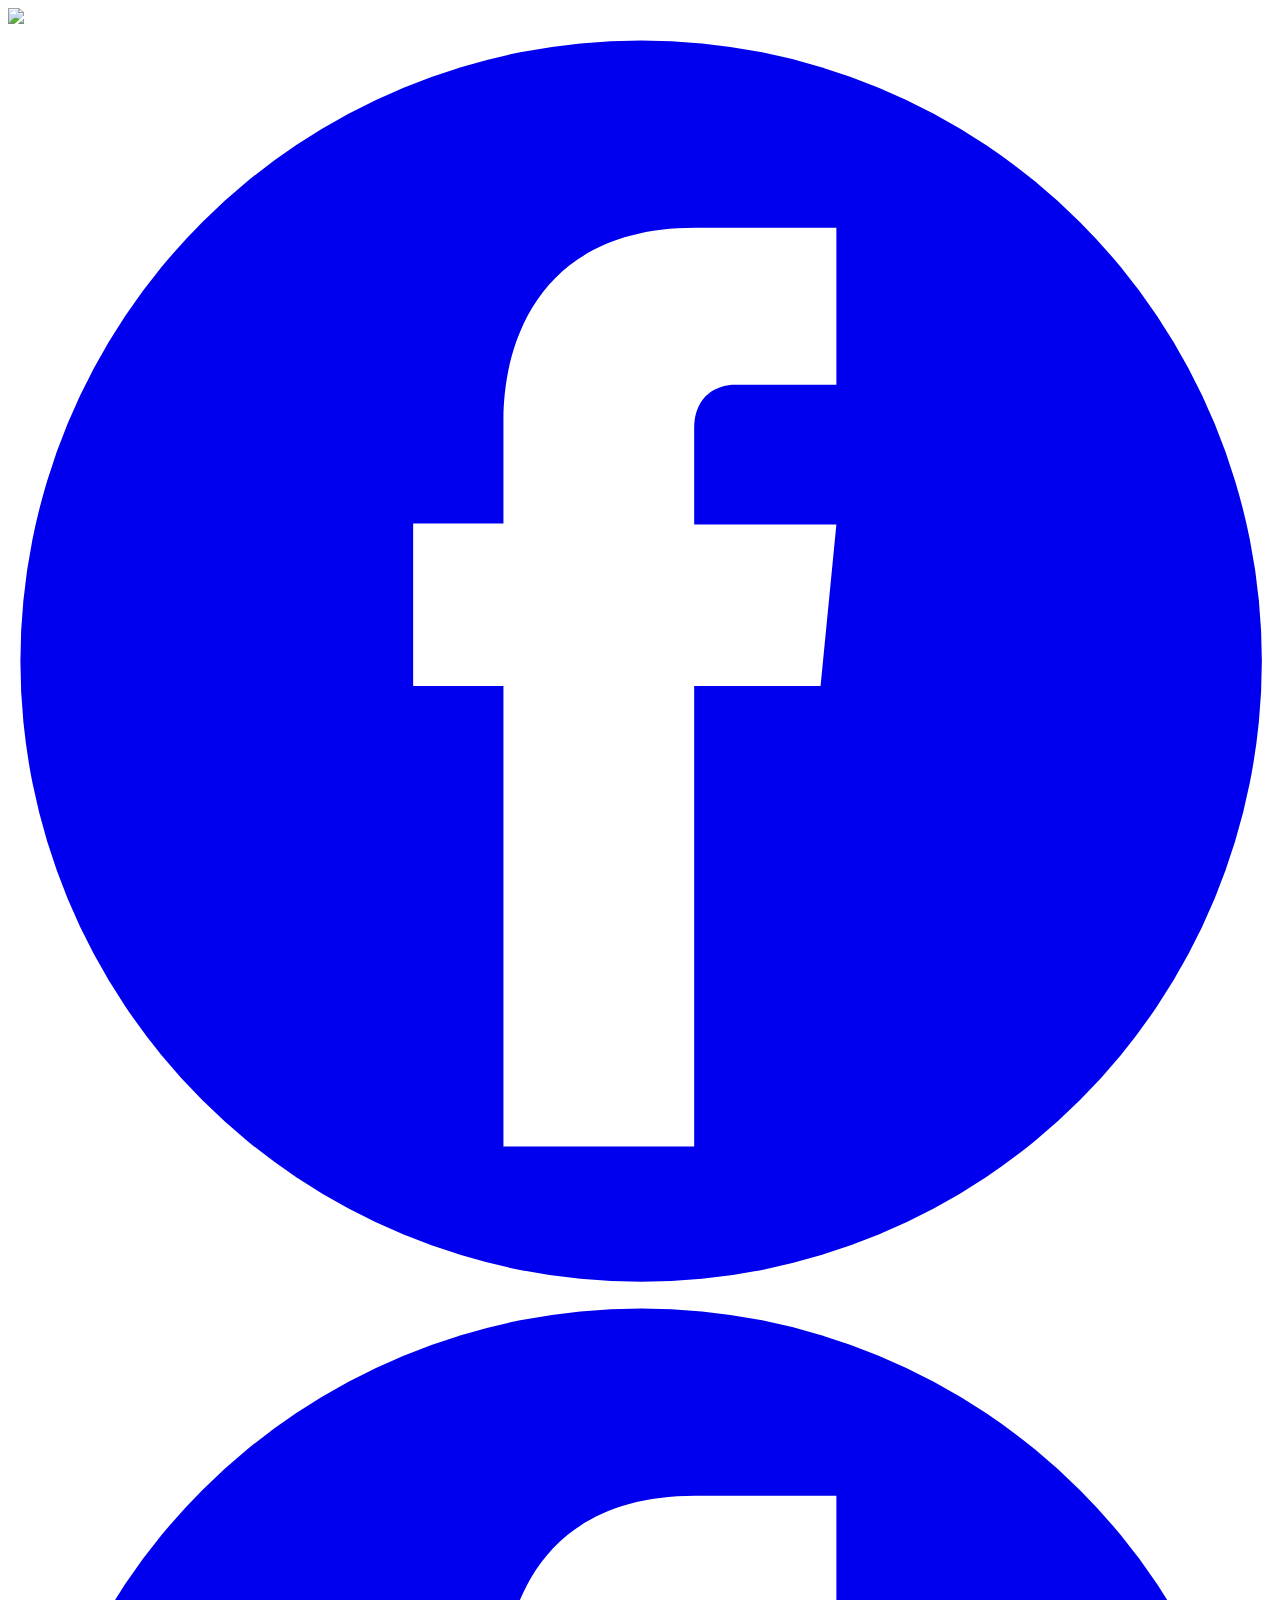
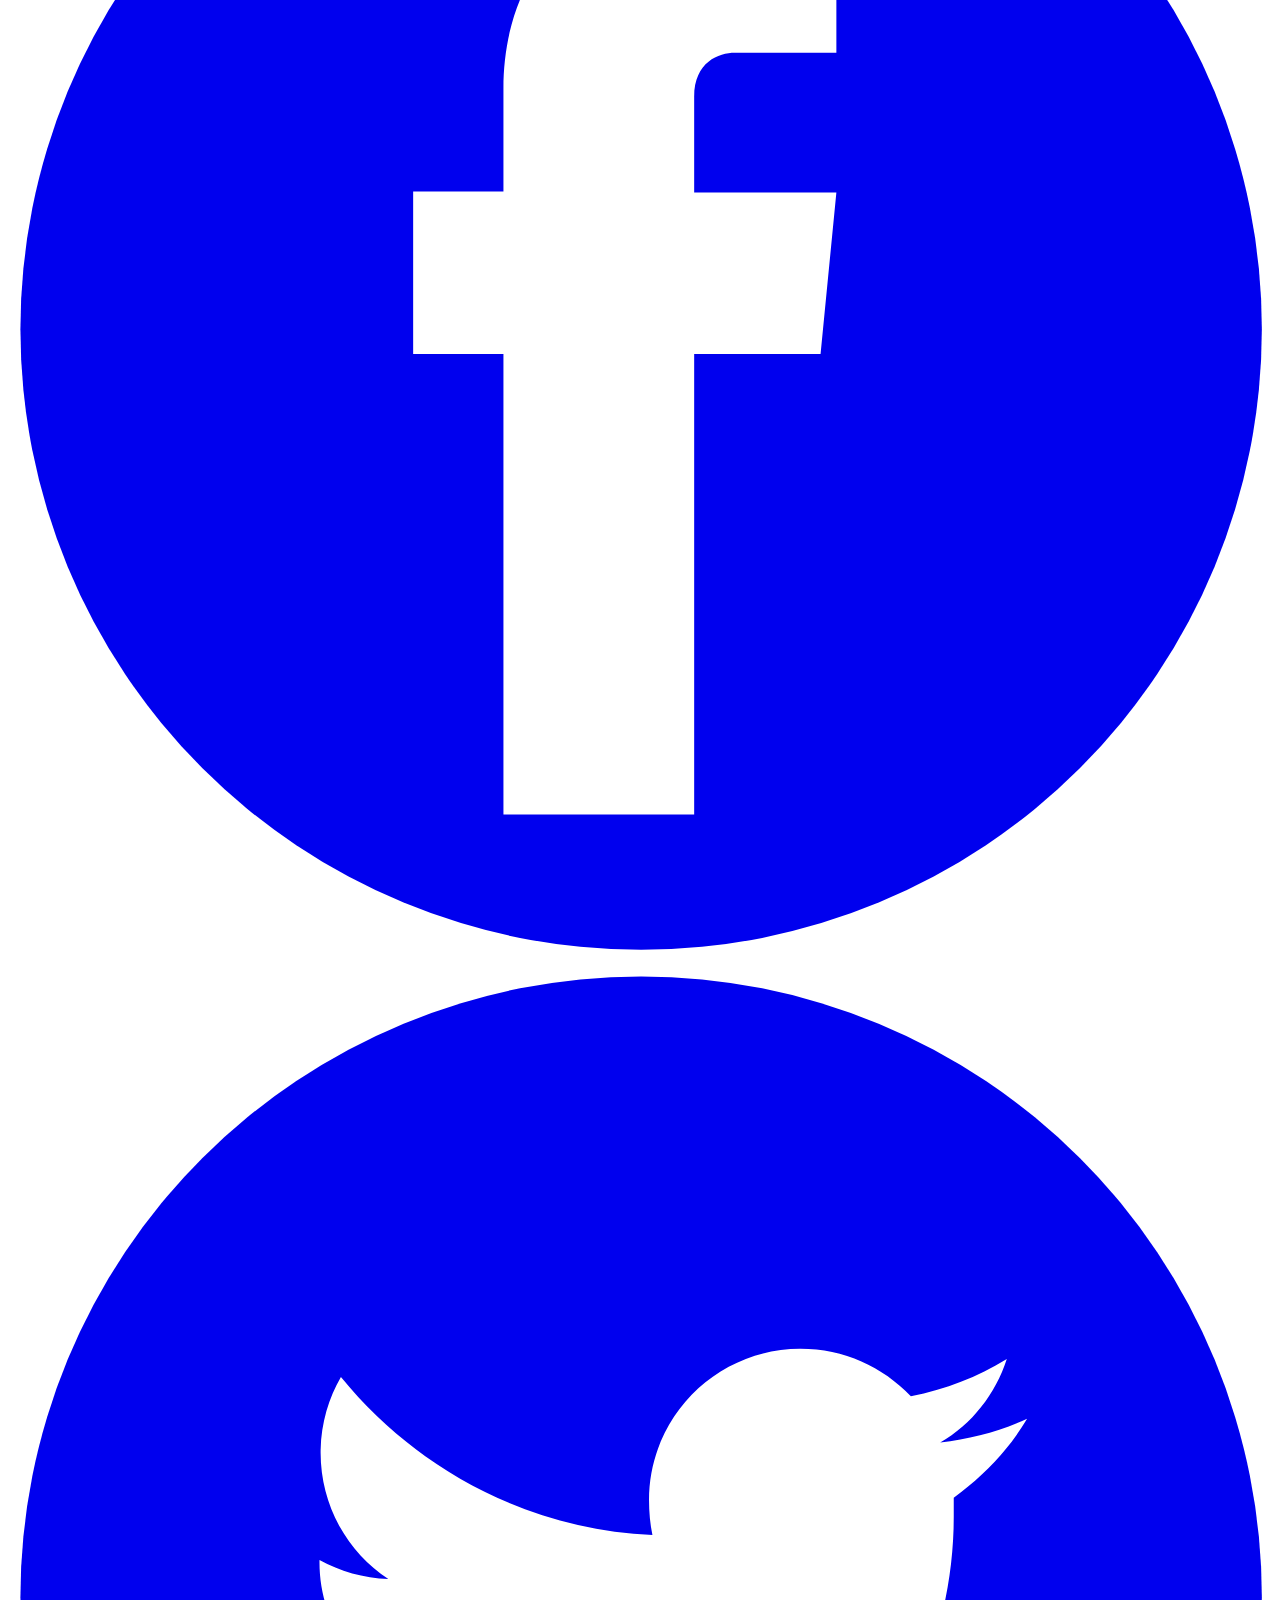
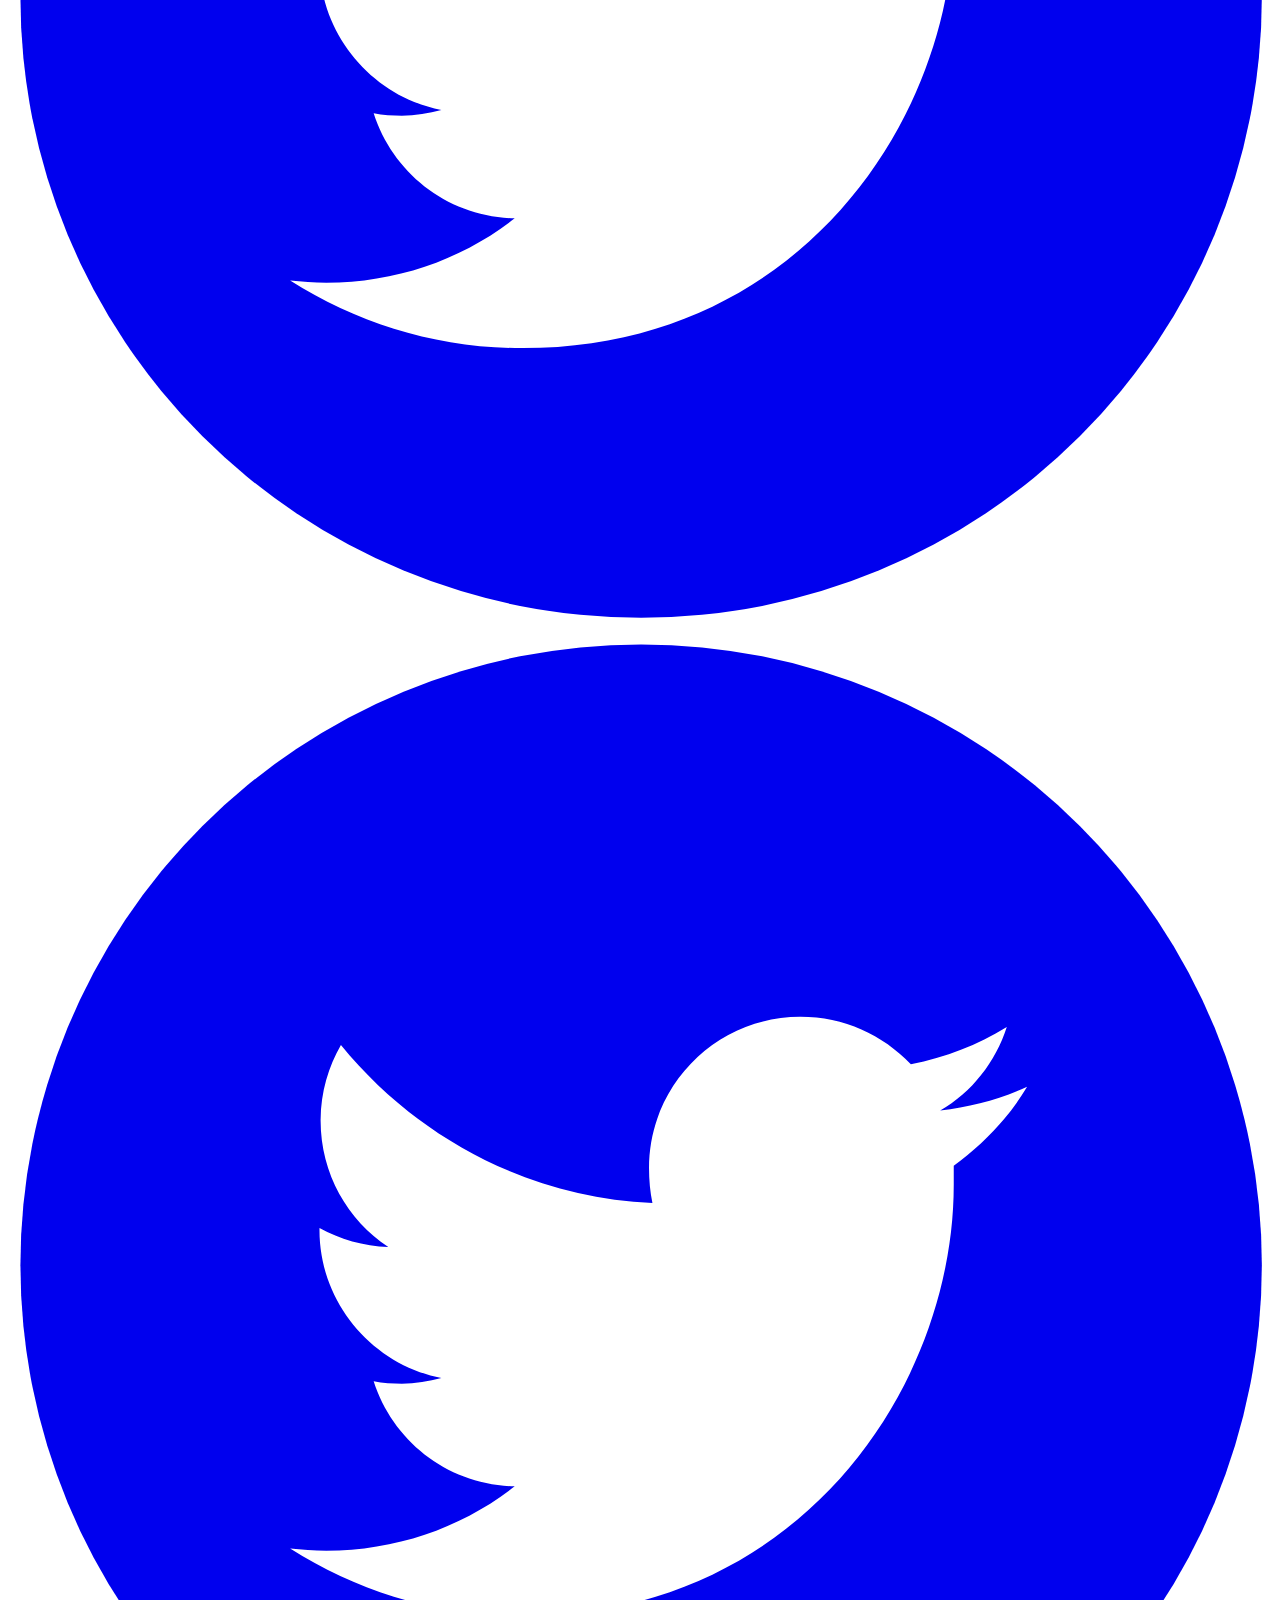
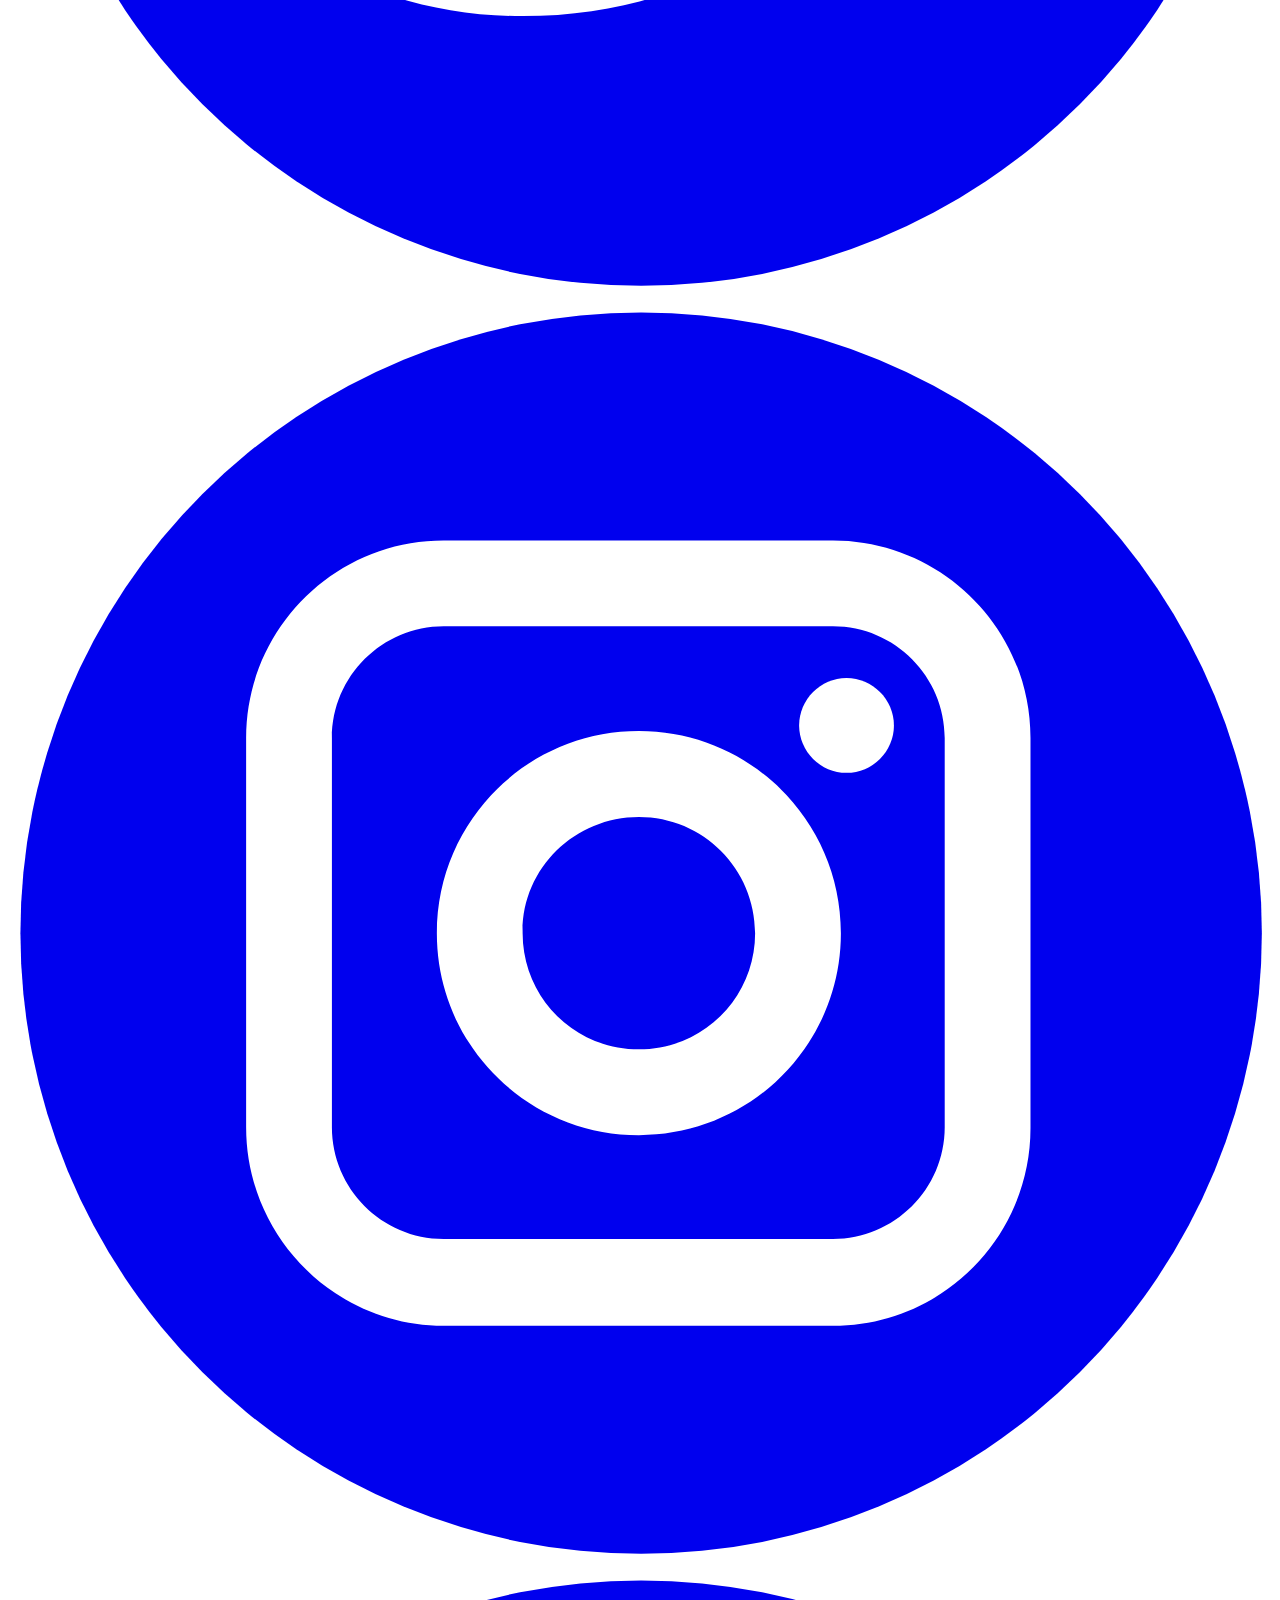
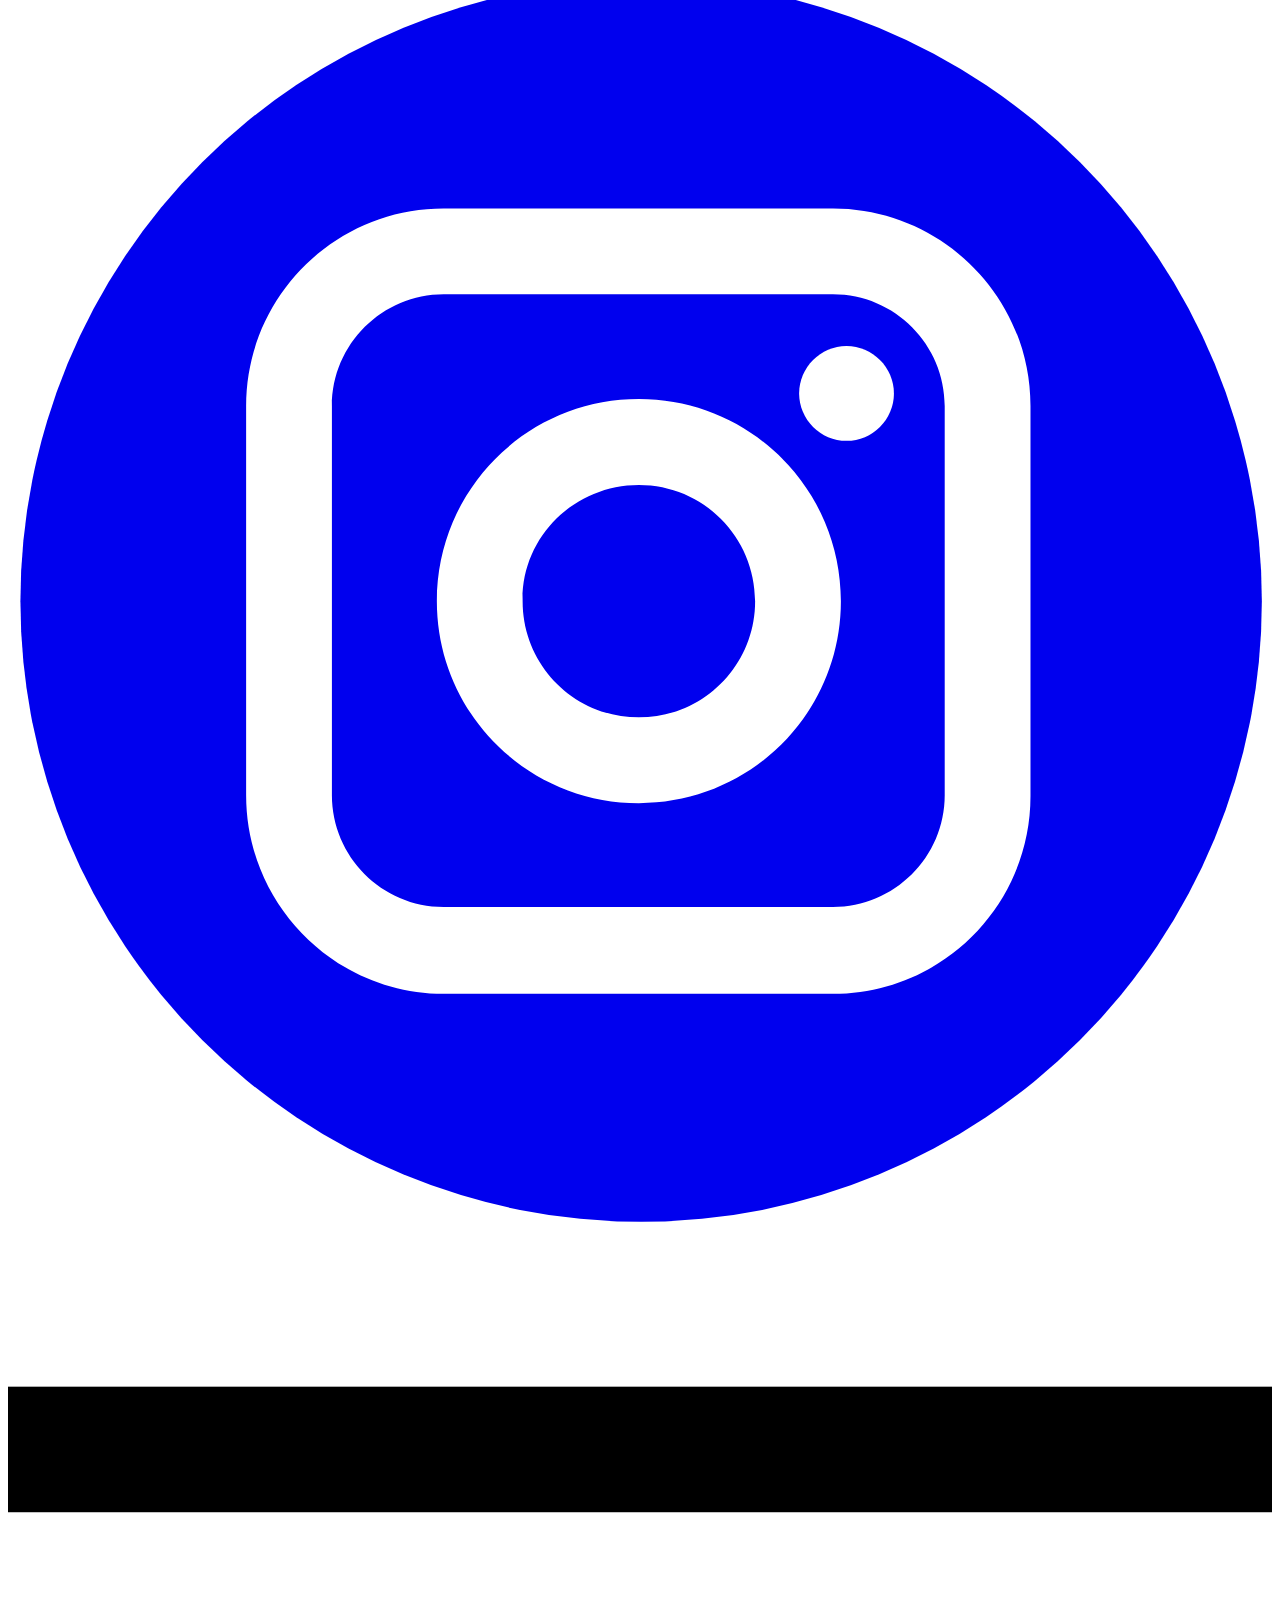
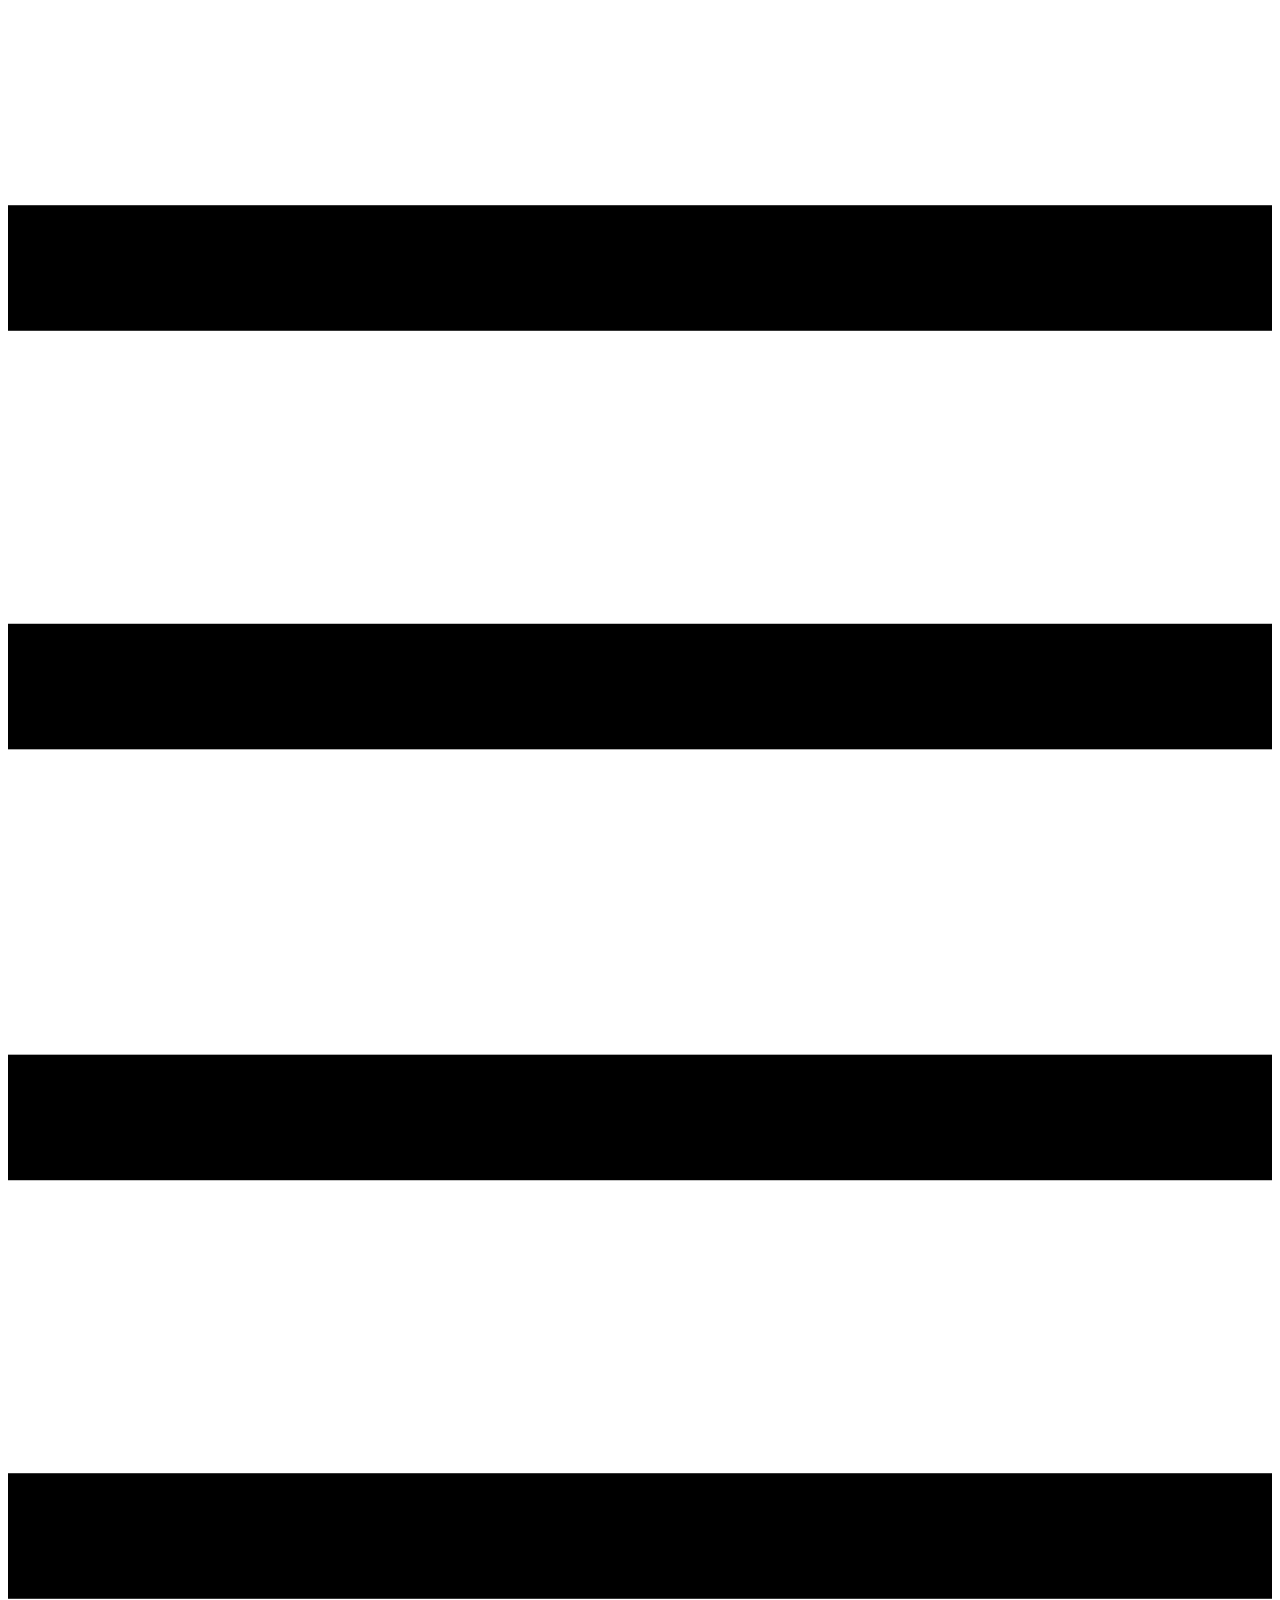
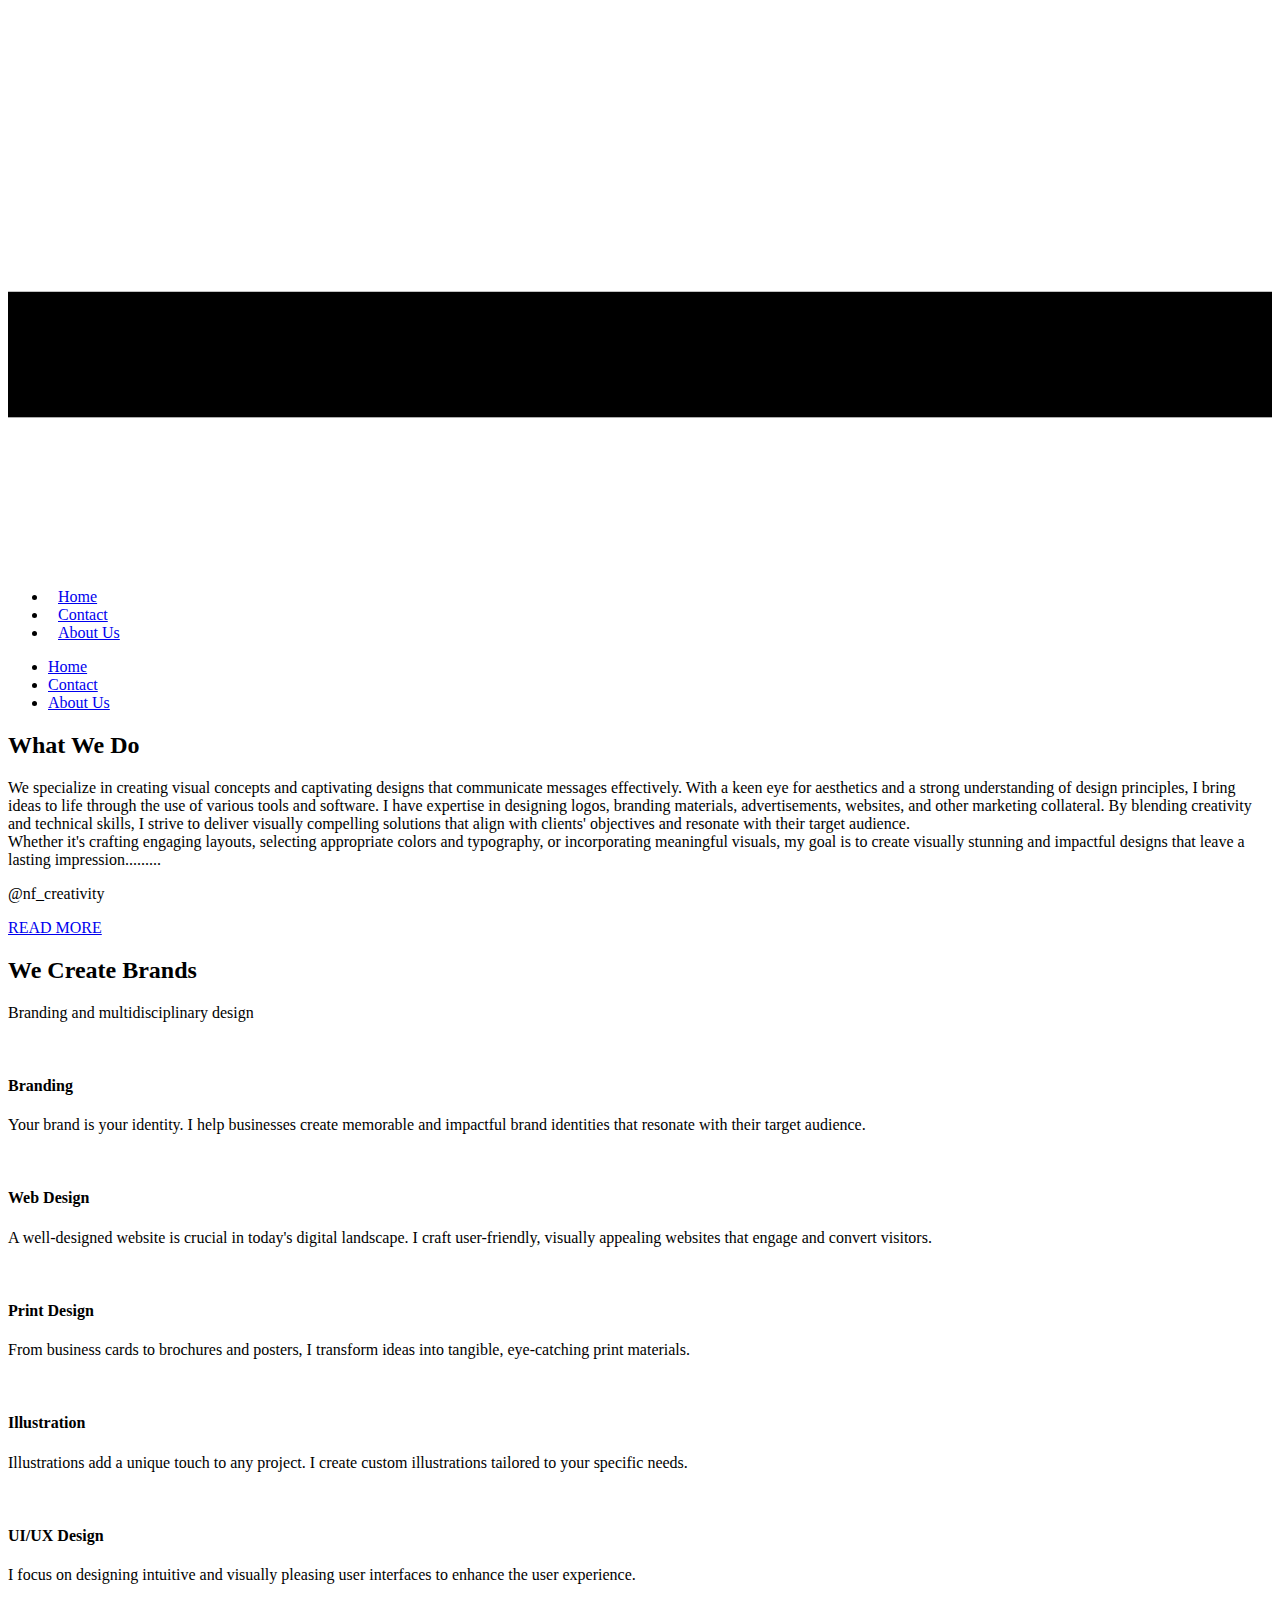
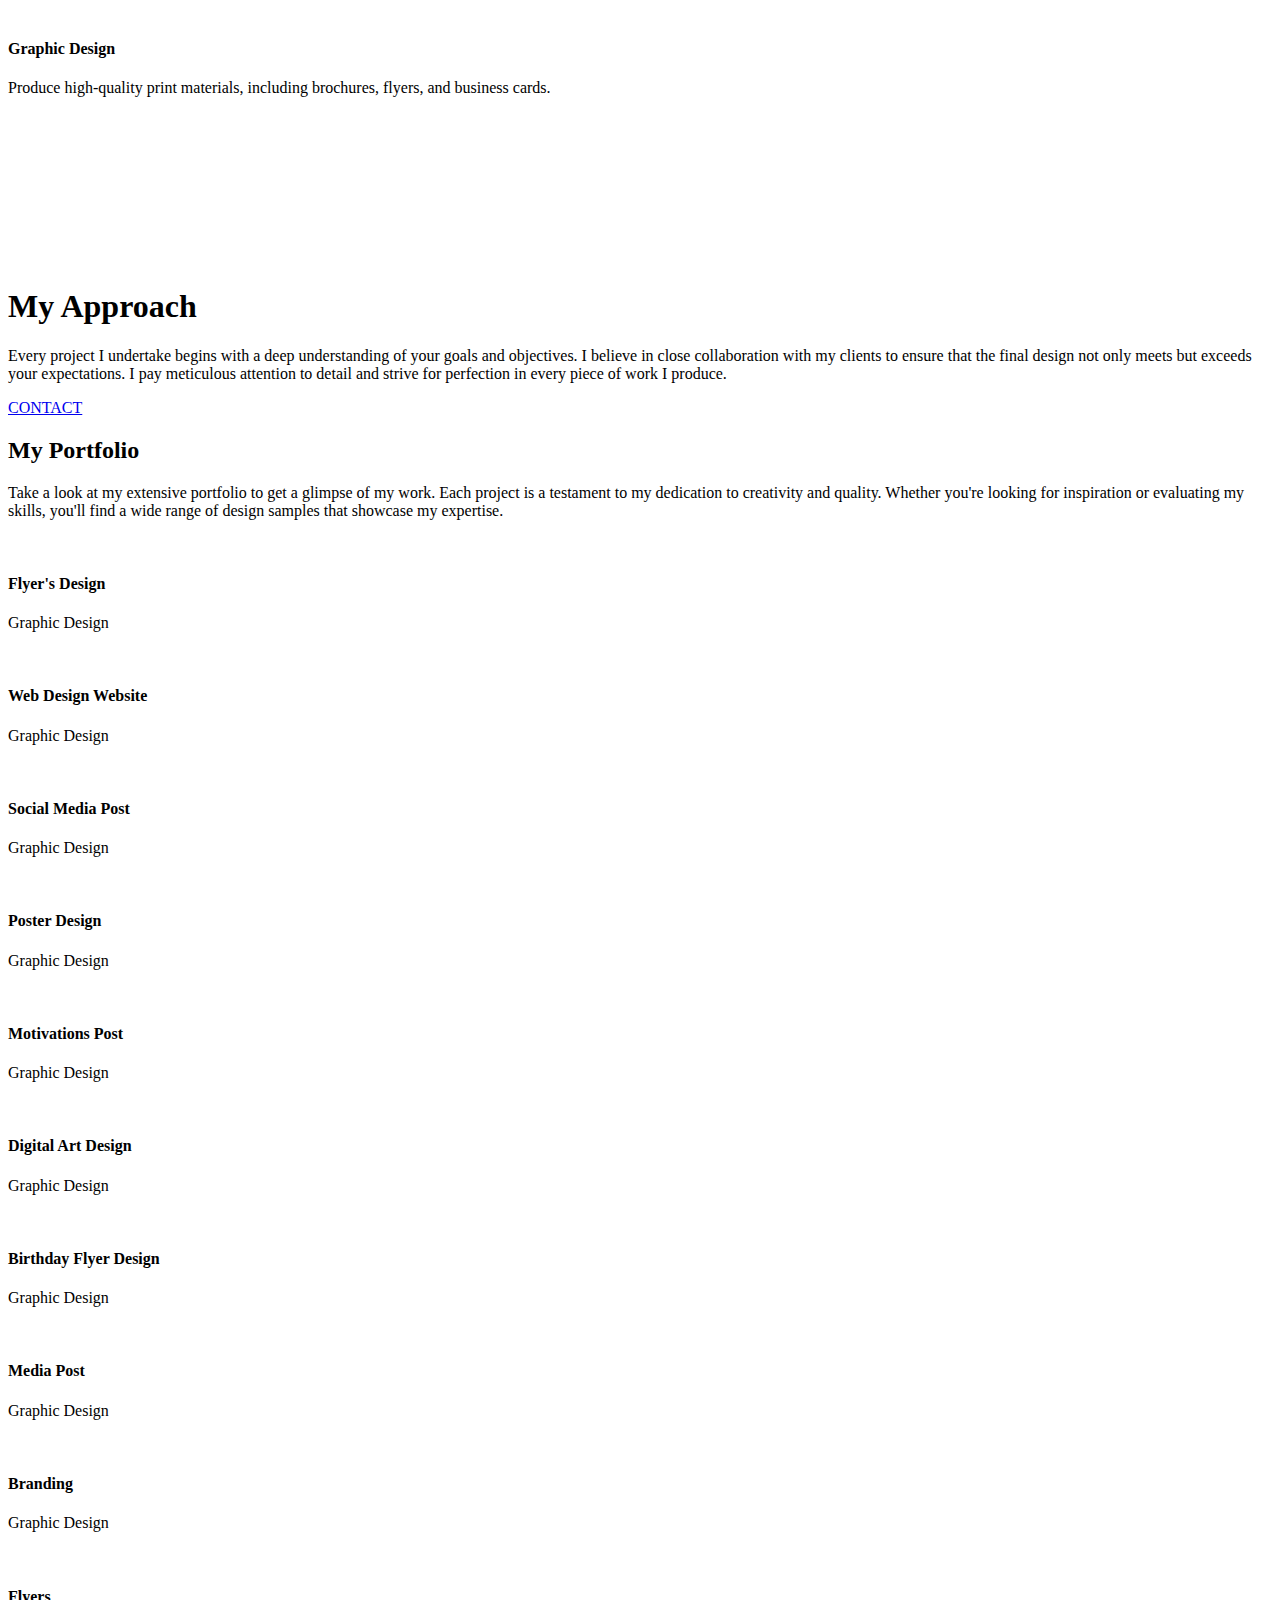
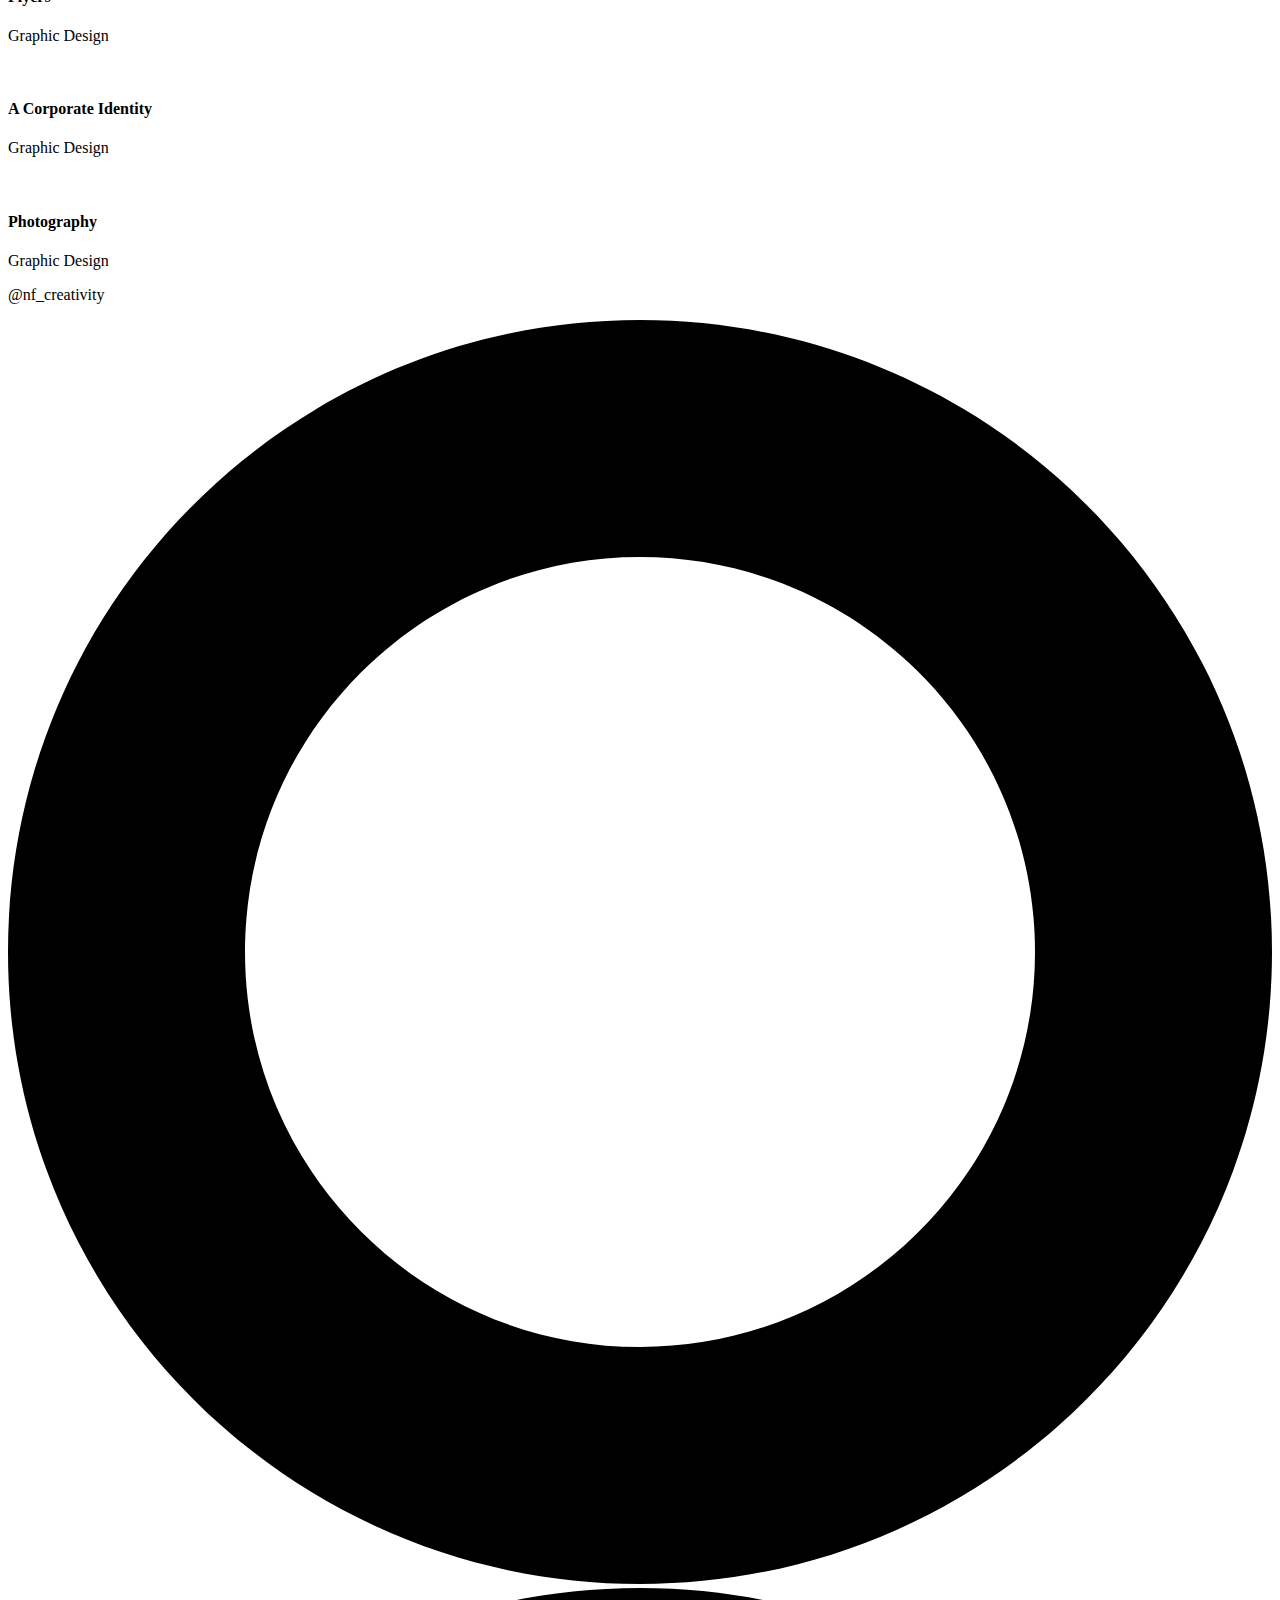
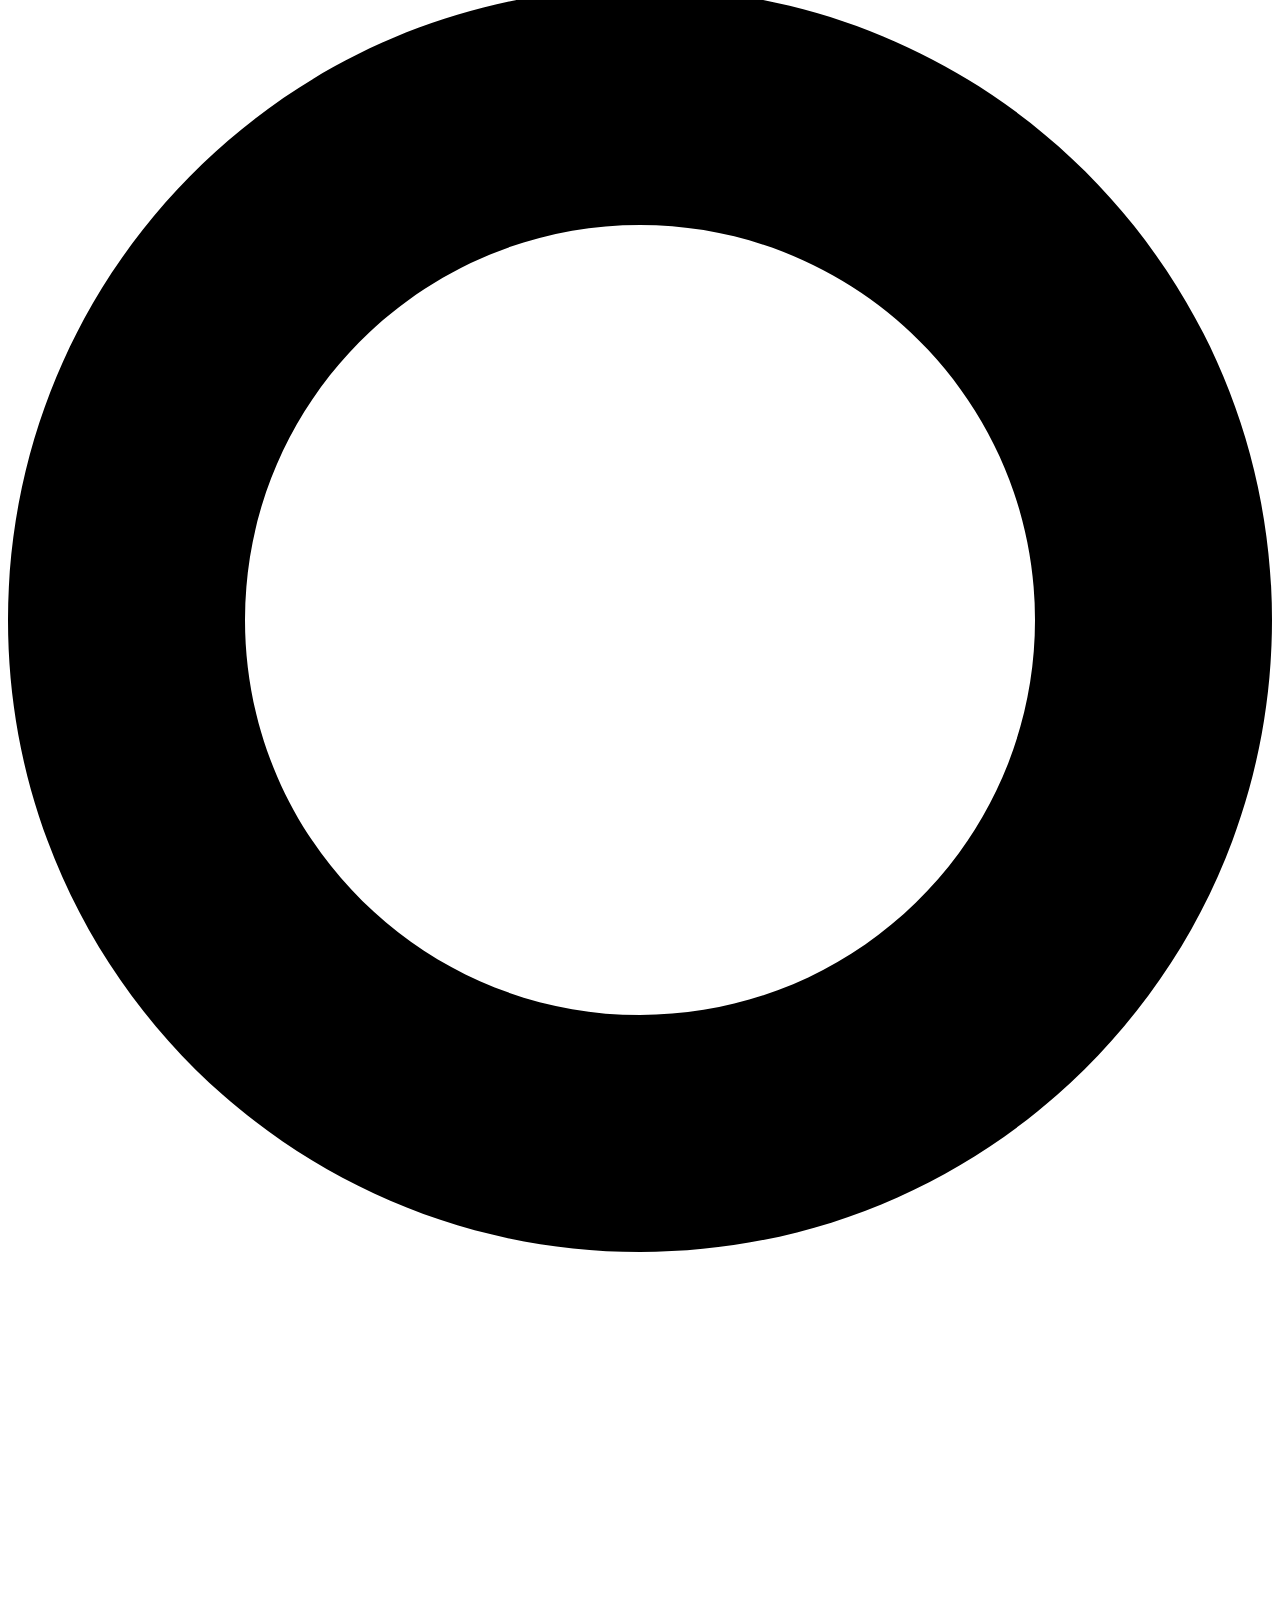
==== index.html @ 1939671b "added initial codes for my portfolio" ====
<!DOCTYPE html>
<html style="font-size: 16px" lang="en">
  <head>
    <meta name="viewport" content="width=device-width, initial-scale=1.0" />
    <meta charset="utf-8" />
    <meta
      name="keywords"
      content="What We Do, We Create Brands, Our Portfolio, We partner with the world&amp;apos;s leading companies​, ​Join Our Newsletter"
    />
    <meta name="description" content="" />
    <title>Home</title>
    <link rel="stylesheet" href="nicepage.css" media="screen" />
    <link rel="stylesheet" href="Home.css" media="screen" />
    <script
      class="u-script"
      type="text/javascript"
      src="jquery.js"
      defer=""
    ></script>
    <script
      class="u-script"
      type="text/javascript"
      src="nicepage.js"
      defer=""
    ></script>
    <meta name="generator" content="Nicepage 5.18.6, nicepage.com" />
    <meta name="referrer" content="origin" />
    <link
      id="u-theme-google-font"
      rel="stylesheet"
      href="https://fonts.googleapis.com/css?family=Montserrat:100,100i,200,200i,300,300i,400,400i,500,500i,600,600i,700,700i,800,800i,900,900i|Open+Sans:300,300i,400,400i,500,500i,600,600i,700,700i,800,800i"
    />
    <link
      id="u-page-google-font"
      rel="stylesheet"
      href="https://fonts.googleapis.com/css?family=PT+Sans:400,400i,700,700i|Roboto+Condensed:300,300i,400,400i,700,700i|Open+Sans:300,300i,400,400i,500,500i,600,600i,700,700i,800,800i"
    />

    <script type="application/ld+json">
      {
        "@context": "http://schema.org",
        "@type": "Organization",
        "name": "Site2",
        "logo": "images/A08D1EF3-AC38-4608-B628-71F3FFBFE66F.jpg",
        "sameAs": ["Nana Frihen", "Nana Frihen", "nfcreativity"]
      }
    </script>
    <meta name="theme-color" content="#478ac9" />
    <meta property="og:title" content="Home" />
    <meta property="og:description" content="" />
    <meta property="og:type" content="website" />
    <meta data-intl-tel-input-cdn-path="intlTelInput/" />
  </head>
  <body
    data-home-page="Home.html"
    data-home-page-title="Home"
    data-path-to-root="./"
    class="u-body u-xl-mode"
    data-lang="en"
  >
    <header
      class="u-align-center-sm u-align-center-xs u-clearfix u-header u-header"
      id="sec-176e"
    >
      <div class="u-clearfix u-sheet u-sheet-1">
        <a
          href="tel:0595987271"
          class="u-image u-logo u-image-1"
          data-image-width="1920"
          data-image-height="1011"
        >
          <img
            src="images/A08D1EF3-AC38-4608-B628-71F3FFBFE66F.jpg"
            class="u-logo-image u-logo-image-1"
          />
        </a>
        <div class="u-social-icons u-spacing-7 u-social-icons-1">
          <a
            class="u-social-url"
            title="facebook"
            target="_blank"
            href="Nana Frihen"
            ><span class="u-icon u-social-facebook u-social-icon u-icon-1"
              ><svg
                class="u-svg-link"
                preserveAspectRatio="xMidYMin slice"
                viewBox="0 0 112 112"
                style=""
              >
                <use
                  xmlns:xlink="http://www.w3.org/1999/xlink"
                  xlink:href="#svg-2126"
                ></use></svg
              ><svg
                class="u-svg-content"
                viewBox="0 0 112 112"
                x="0"
                y="0"
                id="svg-2126"
              >
                <circle fill="currentColor" cx="56.1" cy="56.1" r="55"></circle>
                <path
                  fill="#FFFFFF"
                  d="M73.5,31.6h-9.1c-1.4,0-3.6,0.8-3.6,3.9v8.5h12.6L72,58.3H60.8v40.8H43.9V58.3h-8V43.9h8v-9.2
      c0-6.7,3.1-17,17-17h12.5v13.9H73.5z"
                ></path></svg
            ></span>
          </a>
          <a
            class="u-social-url"
            title="Nana Frihen"
            target="_blank"
            href="Nana Frihen"
            ><span class="u-icon u-social-icon u-social-twitter u-icon-2"
              ><svg
                class="u-svg-link"
                preserveAspectRatio="xMidYMin slice"
                viewBox="0 0 112 112"
                style=""
              >
                <use
                  xmlns:xlink="http://www.w3.org/1999/xlink"
                  xlink:href="#svg-9f19"
                ></use></svg
              ><svg
                class="u-svg-content"
                viewBox="0 0 112 112"
                x="0"
                y="0"
                id="svg-9f19"
              >
                <circle
                  fill="currentColor"
                  class="st0"
                  cx="56.1"
                  cy="56.1"
                  r="55"
                ></circle>
                <path
                  fill="#FFFFFF"
                  d="M83.8,47.3c0,0.6,0,1.2,0,1.7c0,17.7-13.5,38.2-38.2,38.2C38,87.2,31,85,25,81.2c1,0.1,2.1,0.2,3.2,0.2
      c6.3,0,12.1-2.1,16.7-5.7c-5.9-0.1-10.8-4-12.5-9.3c0.8,0.2,1.7,0.2,2.5,0.2c1.2,0,2.4-0.2,3.5-0.5c-6.1-1.2-10.8-6.7-10.8-13.1
      c0-0.1,0-0.1,0-0.2c1.8,1,3.9,1.6,6.1,1.7c-3.6-2.4-6-6.5-6-11.2c0-2.5,0.7-4.8,1.8-6.7c6.6,8.1,16.5,13.5,27.6,14
      c-0.2-1-0.3-2-0.3-3.1c0-7.4,6-13.4,13.4-13.4c3.9,0,7.3,1.6,9.8,4.2c3.1-0.6,5.9-1.7,8.5-3.3c-1,3.1-3.1,5.8-5.9,7.4
      c2.7-0.3,5.3-1,7.7-2.1C88.7,43,86.4,45.4,83.8,47.3z"
                ></path></svg
            ></span>
          </a>
          <a
            class="u-social-url"
            title="instagram"
            target="_blank"
            href="nfcreativity"
            ><span class="u-icon u-social-icon u-social-instagram u-icon-3"
              ><svg
                class="u-svg-link"
                preserveAspectRatio="xMidYMin slice"
                viewBox="0 0 112 112"
                style=""
              >
                <use
                  xmlns:xlink="http://www.w3.org/1999/xlink"
                  xlink:href="#svg-7398"
                ></use></svg
              ><svg
                class="u-svg-content"
                viewBox="0 0 112 112"
                x="0"
                y="0"
                id="svg-7398"
              >
                <circle fill="currentColor" cx="56.1" cy="56.1" r="55"></circle>
                <path
                  fill="#FFFFFF"
                  d="M55.9,38.2c-9.9,0-17.9,8-17.9,17.9C38,66,46,74,55.9,74c9.9,0,17.9-8,17.9-17.9C73.8,46.2,65.8,38.2,55.9,38.2
      z M55.9,66.4c-5.7,0-10.3-4.6-10.3-10.3c-0.1-5.7,4.6-10.3,10.3-10.3c5.7,0,10.3,4.6,10.3,10.3C66.2,61.8,61.6,66.4,55.9,66.4z"
                ></path>
                <path
                  fill="#FFFFFF"
                  d="M74.3,33.5c-2.3,0-4.2,1.9-4.2,4.2s1.9,4.2,4.2,4.2s4.2-1.9,4.2-4.2S76.6,33.5,74.3,33.5z"
                ></path>
                <path
                  fill="#FFFFFF"
                  d="M73.1,21.3H38.6c-9.7,0-17.5,7.9-17.5,17.5v34.5c0,9.7,7.9,17.6,17.5,17.6h34.5c9.7,0,17.5-7.9,17.5-17.5V38.8
      C90.6,29.1,82.7,21.3,73.1,21.3z M83,73.3c0,5.5-4.5,9.9-9.9,9.9H38.6c-5.5,0-9.9-4.5-9.9-9.9V38.8c0-5.5,4.5-9.9,9.9-9.9h34.5
      c5.5,0,9.9,4.5,9.9,9.9V73.3z"
                ></path></svg
            ></span>
          </a>
        </div>
        <nav class="u-align-left u-menu u-menu-one-level u-offcanvas u-menu-1">
          <div class="menu-collapse" style="font-size: 1rem">
            <a class="u-button-style u-nav-link" href="#">
              <svg
                class="u-svg-link"
                preserveAspectRatio="xMidYMin slice"
                viewBox="0 0 302 302"
                style=""
              >
                <use
                  xmlns:xlink="http://www.w3.org/1999/xlink"
                  xlink:href="#svg-8a8f"
                ></use>
              </svg>
              <svg
                xmlns="http://www.w3.org/2000/svg"
                xmlns:xlink="http://www.w3.org/1999/xlink"
                version="1.1"
                id="svg-8a8f"
                x="0px"
                y="0px"
                viewBox="0 0 302 302"
                style="enable-background: new 0 0 302 302"
                xml:space="preserve"
                class="u-svg-content"
              >
                <g>
                  <rect y="36" width="302" height="30"></rect>
                  <rect y="236" width="302" height="30"></rect>
                  <rect y="136" width="302" height="30"></rect>
                </g>
                <g></g>
                <g></g>
                <g></g>
                <g></g>
                <g></g>
                <g></g>
                <g></g>
                <g></g>
                <g></g>
                <g></g>
                <g></g>
                <g></g>
                <g></g>
                <g></g>
                <g></g>
              </svg>
            </a>
          </div>
          <div class="u-custom-menu u-nav-container">
            <ul class="u-nav u-spacing-20 u-unstyled u-nav-1">
              <li class="u-nav-item">
                <a
                  class="u-border-active-palette-1-base u-border-hover-palette-1-light-1 u-button-style u-nav-link u-text-active-palette-1-base u-text-grey-90 u-text-hover-palette-2-base"
                  href="Home.html"
                  style="padding: 10px"
                  >Home</a
                >
              </li>
              <li class="u-nav-item">
                <a
                  class="u-border-active-palette-1-base u-border-hover-palette-1-light-1 u-button-style u-nav-link u-text-active-palette-1-base u-text-grey-90 u-text-hover-palette-2-base"
                  href="Contact.html"
                  style="padding: 10px"
                  >Contact</a
                >
              </li>
              <li class="u-nav-item">
                <a
                  class="u-border-active-palette-1-base u-border-hover-palette-1-light-1 u-button-style u-nav-link u-text-active-palette-1-base u-text-grey-90 u-text-hover-palette-2-base"
                  href="About-Us.html"
                  style="padding: 10px"
                  >About Us</a
                >
              </li>
            </ul>
          </div>
          <div class="u-custom-menu u-nav-container-collapse">
            <div
              class="u-align-center u-black u-container-style u-inner-container-layout u-opacity u-opacity-95 u-sidenav"
            >
              <div class="u-inner-container-layout u-sidenav-overflow">
                <div class="u-menu-close"></div>
                <ul
                  class="u-align-center u-nav u-popupmenu-items u-unstyled u-nav-2"
                >
                  <li class="u-nav-item">
                    <a class="u-button-style u-nav-link" href="Home.html"
                      >Home</a
                    >
                  </li>
                  <li class="u-nav-item">
                    <a class="u-button-style u-nav-link" href="Contact.html"
                      >Contact</a
                    >
                  </li>
                  <li class="u-nav-item">
                    <a class="u-button-style u-nav-link" href="About-Us.html"
                      >About Us</a
                    >
                  </li>
                </ul>
              </div>
            </div>
            <div class="u-black u-menu-overlay u-opacity u-opacity-70"></div>
          </div>
        </nav>
      </div>
    </header>
    <section
      class="u-clearfix u-image u-section-1"
      id="sec-e73e"
      data-image-width="1980"
      data-image-height="1190"
    >
      <div class="u-clearfix u-sheet u-valign-bottom u-sheet-1">
        <div
          class="data-layout-selected u-clearfix u-layout-wrap u-layout-wrap-1"
        >
          <div class="u-layout">
            <div class="u-layout-row">
              <div
                class="u-align-left u-container-style u-effect-fade u-hover-box u-image u-layout-cell u-size-35-lg u-size-35-xl u-size-60-md u-size-60-sm u-size-60-xs u-image-1"
                data-image-width="1556"
                data-image-height="2000"
                data-animation-name="customAnimationIn"
                data-animation-duration="1500"
              >
                <div
                  class="u-black u-container-layout u-opacity u-opacity-25 u-over-slide u-container-layout-1"
                ></div>
                <div
                  class="u-back-slide u-container-layout u-expanded-width u-container-layout-2"
                ></div>
              </div>
              <div
                class="u-container-align-left u-container-style u-layout-cell u-size-25-lg u-size-25-xl u-size-60-md u-size-60-sm u-size-60-xs u-layout-cell-2"
                data-animation-name="customAnimationIn"
                data-animation-duration="1500"
                data-animation-delay="250"
              >
                <div
                  class="u-container-layout u-valign-middle u-container-layout-3"
                >
                  <h2 class="u-align-left u-text u-text-1">What We Do</h2>
                  <p
                    class="u-align-justify u-custom-font u-font-pt-sans u-text u-text-2"
                  >
                    We specialize in creating visual concepts and captivating
                    designs that communicate messages effectively. With a keen
                    eye for aesthetics and a strong understanding of design
                    principles, I bring ideas to life through the use of various
                    tools and software. I have expertise in designing logos,
                    branding materials, advertisements, websites, and other
                    marketing collateral. By blending creativity and technical
                    skills, I strive to deliver visually compelling solutions
                    that align with clients' objectives and resonate with their
                    target audience. <br />Whether it's crafting engaging
                    layouts, selecting appropriate colors and typography, or
                    incorporating meaningful visuals, my goal is to create
                    visually stunning and impactful designs that leave a lasting
                    impression.........
                  </p>
                  <p class="u-align-left u-text u-text-3">
                    @nf_creativity<br />
                  </p>
                  <a
                    href="https://instagrame.com/nfcreativity"
                    class="u-active-black u-align-left u-border-none u-btn u-btn-round u-button-style u-hover-black u-palette-3-base u-radius-11 u-btn-1"
                    target="_blank"
                    >READ MORE</a
                  >
                </div>
              </div>
            </div>
          </div>
        </div>
      </div>
    </section>
    <section
      class="u-align-left u-clearfix u-white u-section-2"
      id="carousel_196f"
    >
      <div
        class="u-clearfix u-sheet u-valign-middle-lg u-valign-middle-md u-valign-middle-sm u-valign-middle-xs u-sheet-1"
      >
        <h2
          class="u-align-center u-text u-text-default u-text-1"
          data-animation-name="customAnimationIn"
          data-animation-duration="1500"
        >
          We Create Brands
        </h2>
        <p
          class="u-align-center u-text u-text-2"
          data-animation-name="customAnimationIn"
          data-animation-duration="1500"
        >
          Branding and multidisciplinary design
        </p>
        <div class="u-expanded-width u-list u-list-1">
          <div class="u-repeater u-repeater-1">
            <div
              class="u-align-left u-container-style u-list-item u-repeater-item u-white u-list-item-1"
              data-animation-name="customAnimationIn"
              data-animation-duration="1500"
              data-animation-delay="500"
            >
              <div
                class="u-container-layout u-similar-container u-container-layout-1"
              >
                <span
                  class="u-file-icon u-icon u-icon-circle u-palette-3-base u-icon-1"
                  ><img src="images/1828743-b773816f.png" alt=""
                /></span>
                <h4 class="u-text u-text-3">Branding</h4>
                <p class="u-text u-text-4">
                  Your brand is your identity. I help businesses create
                  memorable and impactful brand identities that resonate with
                  their target audience.
                </p>
              </div>
            </div>
            <div
              class="u-align-left u-container-style u-list-item u-repeater-item u-white u-list-item-2"
              data-animation-name="customAnimationIn"
              data-animation-duration="1500"
              data-animation-delay="500"
            >
              <div
                class="u-container-layout u-similar-container u-container-layout-2"
              >
                <span
                  class="u-file-icon u-icon u-icon-circle u-palette-3-base u-icon-2"
                  ><img src="images/1828743-b773816f.png" alt=""
                /></span>
                <h4 class="u-text u-text-5">Web Design</h4>
                <p class="u-text u-text-6">
                  A well-designed website is crucial in today's digital
                  landscape. I craft user-friendly, visually appealing websites
                  that engage and convert visitors.
                </p>
              </div>
            </div>
            <div
              class="u-align-left u-container-style u-list-item u-repeater-item u-white u-list-item-3"
              data-animation-name="customAnimationIn"
              data-animation-duration="1500"
              data-animation-delay="500"
            >
              <div
                class="u-container-layout u-similar-container u-container-layout-3"
              >
                <span
                  class="u-file-icon u-icon u-icon-circle u-palette-3-base u-icon-3"
                  ><img src="images/1828743-b773816f.png" alt=""
                /></span>
                <h4 class="u-text u-text-7">Print Design</h4>
                <p class="u-text u-text-8">
                  From business cards to brochures and posters, I transform
                  ideas into tangible, eye-catching print materials.
                </p>
              </div>
            </div>
            <div
              class="u-align-left u-container-style u-list-item u-repeater-item u-white u-list-item-4"
              data-animation-name="customAnimationIn"
              data-animation-duration="1500"
              data-animation-delay="500"
            >
              <div
                class="u-container-layout u-similar-container u-container-layout-4"
              >
                <span
                  class="u-file-icon u-icon u-icon-circle u-palette-3-base u-icon-4"
                  ><img src="images/1828743-b773816f.png" alt=""
                /></span>
                <h4 class="u-text u-text-9">Illustration</h4>
                <p class="u-text u-text-10">
                  Illustrations add a unique touch to any project. I create
                  custom illustrations tailored to your specific needs.
                </p>
              </div>
            </div>
            <div
              class="u-align-left u-container-style u-list-item u-repeater-item u-white u-list-item-5"
              data-animation-name="customAnimationIn"
              data-animation-duration="1500"
              data-animation-delay="500"
            >
              <div
                class="u-container-layout u-similar-container u-container-layout-5"
              >
                <span
                  class="u-file-icon u-icon u-icon-circle u-palette-3-base u-icon-5"
                  ><img src="images/1828743-b773816f.png" alt=""
                /></span>
                <h4 class="u-text u-text-11">UI/UX Design</h4>
                <p class="u-text u-text-12">
                  I focus on designing intuitive and visually pleasing user
                  interfaces to enhance the user experience.
                </p>
              </div>
            </div>
            <div
              class="u-align-left u-container-style u-list-item u-repeater-item u-white u-list-item-6"
              data-animation-name="customAnimationIn"
              data-animation-duration="1500"
              data-animation-delay="500"
            >
              <div
                class="u-container-layout u-similar-container u-container-layout-6"
              >
                <span
                  class="u-file-icon u-icon u-icon-circle u-palette-3-base u-icon-6"
                  ><img src="images/1828743-b773816f.png" alt=""
                /></span>
                <h4 class="u-text u-text-13">Graphic Design</h4>
                <p class="u-text u-text-14">
                  Produce high-quality print materials, including brochures,
                  flyers, and business cards.
                </p>
              </div>
            </div>
          </div>
        </div>
      </div>
    </section>
    <section
      class="u-align-left u-clearfix u-uploaded-video u-video u-section-3"
      src=""
      id="sec-b9ad"
    >
      <div class="u-background-video u-expanded" style="">
        <div class="embed-responsive">
          <video
            class="embed-responsive-item"
            data-autoplay="1"
            loop=""
            muted="1"
            autoplay="autoplay"
            playsinline=""
          >
            <source
              src="files/ca1d09b74e17c74751ccebb1fb723589.mp4"
              type="video/mp4"
            />
            <p>Your browser does not support HTML5 video.</p>
          </video>
        </div>
        <div class="u-video-shading"></div>
      </div>
      <div class="u-clearfix u-sheet u-sheet-1">
        <h1
          class="u-text u-text-default u-text-white u-title u-text-1"
          data-animation-name="customAnimationIn"
          data-animation-duration="4500"
        >
          My Approach
        </h1>
        <p
          class="u-large-text u-text u-text-variant u-text-white u-text-2"
          data-animation-name="customAnimationIn"
          data-animation-duration="4500"
          data-animation-direction=""
        >
          Every project I undertake begins with a deep understanding of your
          goals and objectives. I believe in close collaboration with my clients
          to ensure that the final design not only meets but exceeds your
          expectations. I pay meticulous attention to detail and strive for
          perfection in every piece of work I produce.
        </p>
        <a
          href="tel:+233 595 987 271"
          class="u-btn u-button-style u-palette-2-base u-btn-1"
          data-animation-name="customAnimationIn"
          data-animation-duration="4500"
          target="_blank"
          >CONTACT</a
        >
      </div>
    </section>
    <section
      class="u-align-center u-clearfix u-palette-3-base u-section-4"
      id="sec-3174"
    >
      <div class="u-clearfix u-sheet u-valign-middle u-sheet-1">
        <h2
          class="u-align-center u-text u-text-default u-text-1"
          data-animation-name="customAnimationIn"
          data-animation-duration="1500"
          data-animation-delay="0"
        >
          My Portfolio
        </h2>
        <p
          class="u-align-center u-text u-text-2"
          data-animation-name="customAnimationIn"
          data-animation-duration="1500"
          data-animation-delay="250"
        >
          Take a look at my extensive portfolio to get a glimpse of my work.
          Each project is a testament to my dedication to creativity and
          quality. Whether you're looking for inspiration or evaluating my
          skills, you'll find a wide range of design samples that showcase my
          expertise.
        </p>
        <div class="u-expanded-width u-list u-list-1">
          <div class="u-repeater u-repeater-1">
            <div
              class="u-align-center u-container-align-center-lg u-container-align-center-md u-container-align-center-sm u-container-align-center-xs u-container-style u-list-item u-palette-5-dark-3 u-repeater-item u-shape-rectangle u-list-item-1"
              data-animation-name="customAnimationIn"
              data-animation-duration="1500"
              data-animation-delay="500"
            >
              <div
                class="u-container-layout u-similar-container u-container-layout-1"
              >
                <img
                  class="u-expanded-width u-file-link u-hover-feature u-image u-image-default u-image-1"
                  src="images/ChurchFlyer-9.jfif"
                  alt=""
                  data-image-width="1080"
                  data-image-height="1350"
                  data-href="files/ChurchFlyer.jfif"
                />
                <h4
                  class="u-align-center-lg u-align-center-md u-align-center-sm u-align-center-xs u-custom-font u-font-roboto-condensed u-hover-feature u-text u-text-3"
                >
                  Flyer's Design
                </h4>
                <p
                  class="u-align-center-lg u-align-center-md u-align-center-sm u-align-center-xs u-hover-feature u-text u-text-4"
                >
                  Graphic Design
                </p>
              </div>
            </div>
            <div
              class="u-align-center u-container-align-center-lg u-container-align-center-md u-container-align-center-sm u-container-align-center-xs u-container-style u-list-item u-palette-5-dark-3 u-repeater-item u-shape-rectangle u-video-cover u-list-item-2"
              data-animation-name="customAnimationIn"
              data-animation-duration="1500"
              data-animation-delay="500"
            >
              <div
                class="u-container-layout u-similar-container u-container-layout-2"
              >
                <img
                  class="u-expanded-width u-hover-feature u-image u-image-default u-image-2"
                  src="images/32144.jpg"
                  alt=""
                  data-image-width="705"
                  data-image-height="705"
                />
                <h4
                  class="u-align-center-lg u-align-center-md u-align-center-sm u-align-center-xs u-custom-font u-font-roboto-condensed u-hover-feature u-text u-text-5"
                >
                  Web Design Website
                </h4>
                <p
                  class="u-align-center-lg u-align-center-md u-align-center-sm u-align-center-xs u-hover-feature u-text u-text-6"
                >
                  Graphic Design
                </p>
              </div>
            </div>
            <div
              class="u-align-center u-container-align-center-lg u-container-align-center-md u-container-align-center-sm u-container-align-center-xs u-container-style u-list-item u-palette-5-dark-3 u-repeater-item u-shape-rectangle u-video-cover u-list-item-3"
              data-animation-name="customAnimationIn"
              data-animation-duration="1500"
              data-animation-delay="500"
            >
              <div
                class="u-container-layout u-similar-container u-container-layout-3"
              >
                <img
                  class="u-expanded-width u-hover-feature u-image u-image-default u-image-3"
                  src="images/Snapinsta.app_369531238_18059113576435810_5089913543323394408_n_1080.jpg"
                  alt=""
                  data-image-width="1080"
                  data-image-height="1350"
                />
                <h4
                  class="u-align-center-lg u-align-center-md u-align-center-sm u-align-center-xs u-custom-font u-font-roboto-condensed u-hover-feature u-text u-text-7"
                >
                  Social Media Post
                </h4>
                <p
                  class="u-align-center-lg u-align-center-md u-align-center-sm u-align-center-xs u-hover-feature u-text u-text-8"
                >
                  Graphic Design
                </p>
              </div>
            </div>
            <div
              class="u-align-center u-container-align-center-lg u-container-align-center-md u-container-align-center-sm u-container-align-center-xs u-container-style u-list-item u-palette-5-dark-3 u-repeater-item u-shape-rectangle u-video-cover u-list-item-4"
              data-animation-name="customAnimationIn"
              data-animation-duration="1500"
              data-animation-delay="500"
            >
              <div
                class="u-container-layout u-similar-container u-container-layout-4"
              >
                <img
                  class="u-expanded-width u-hover-feature u-image u-image-default u-image-4"
                  src="images/GraphicdesignAderonkeBELLO.jfif"
                  alt=""
                  data-image-width="1200"
                  data-image-height="1200"
                />
                <h4
                  class="u-align-center-lg u-align-center-md u-align-center-sm u-align-center-xs u-custom-font u-font-roboto-condensed u-hover-feature u-text u-text-9"
                >
                  Poster Design
                </h4>
                <p
                  class="u-align-center-lg u-align-center-md u-align-center-sm u-align-center-xs u-hover-feature u-text u-text-10"
                >
                  Graphic Design
                </p>
              </div>
            </div>
            <div
              class="u-align-center u-container-align-center-lg u-container-align-center-md u-container-align-center-sm u-container-align-center-xs u-container-style u-list-item u-palette-5-dark-3 u-repeater-item u-shape-rectangle u-video-cover u-list-item-5"
              data-animation-name="customAnimationIn"
              data-animation-duration="1500"
              data-animation-delay="500"
            >
              <div
                class="u-container-layout u-similar-container u-container-layout-5"
              >
                <img
                  class="u-expanded-width u-hover-feature u-image u-image-default u-image-5"
                  src="images/Snapinsta.app_382806461_18063345145435810_3479444541799649690_n_1080.jpg"
                  alt=""
                  data-image-width="1080"
                  data-image-height="1350"
                />
                <h4
                  class="u-align-center-lg u-align-center-md u-align-center-sm u-align-center-xs u-custom-font u-font-roboto-condensed u-hover-feature u-text u-text-11"
                >
                  Motivations Post
                </h4>
                <p
                  class="u-align-center-lg u-align-center-md u-align-center-sm u-align-center-xs u-hover-feature u-text u-text-12"
                >
                  Graphic Design
                </p>
              </div>
            </div>
            <div
              class="u-align-center u-container-align-center-lg u-container-align-center-md u-container-align-center-sm u-container-align-center-xs u-container-style u-list-item u-palette-5-dark-3 u-repeater-item u-shape-rectangle u-video-cover u-list-item-6"
              data-animation-name="customAnimationIn"
              data-animation-duration="1500"
              data-animation-delay="500"
            >
              <div
                class="u-container-layout u-similar-container u-container-layout-6"
              >
                <img
                  class="u-expanded-width u-hover-feature u-image u-image-default u-image-6"
                  src="images/HappyNewYear1.jfif"
                  alt=""
                  data-image-width="1280"
                  data-image-height="1280"
                />
                <h4
                  class="u-align-center-lg u-align-center-md u-align-center-sm u-align-center-xs u-custom-font u-font-roboto-condensed u-hover-feature u-text u-text-13"
                >
                  Digital Art Design
                </h4>
                <p
                  class="u-align-center-lg u-align-center-md u-align-center-sm u-align-center-xs u-hover-feature u-text u-text-14"
                >
                  Graphic Design
                </p>
              </div>
            </div>
            <div
              class="u-align-center u-container-align-center-lg u-container-align-center-md u-container-align-center-sm u-container-align-center-xs u-container-style u-list-item u-palette-5-dark-3 u-repeater-item u-shape-rectangle u-video-cover u-list-item-7"
              data-animation-name="customAnimationIn"
              data-animation-duration="1500"
              data-animation-delay="500"
            >
              <div
                class="u-container-layout u-similar-container u-container-layout-7"
              >
                <img
                  class="u-expanded-width u-hover-feature u-image u-image-default u-image-7"
                  src="images/graelyn_nfcreativity.jpg"
                  alt=""
                  data-image-width="3840"
                  data-image-height="4500"
                />
                <h4
                  class="u-align-center-lg u-align-center-md u-align-center-sm u-align-center-xs u-custom-font u-font-roboto-condensed u-hover-feature u-text u-text-15"
                >
                  Birthday Flyer Design
                </h4>
                <p
                  class="u-align-center-lg u-align-center-md u-align-center-sm u-align-center-xs u-hover-feature u-text u-text-16"
                >
                  Graphic Design
                </p>
              </div>
            </div>
            <div
              class="u-align-center u-container-align-center-lg u-container-style u-list-item u-palette-5-dark-3 u-repeater-item u-shape-rectangle u-video-cover u-list-item-8"
              data-animation-name="customAnimationIn"
              data-animation-duration="1500"
              data-animation-delay="500"
            >
              <div
                class="u-container-layout u-similar-container u-container-layout-8"
              >
                <img
                  class="u-expanded-width u-hover-feature u-image u-image-default u-image-8"
                  src="images/ThankGodisFridaysocialmediapost.jfif"
                  alt=""
                  data-image-width="1280"
                  data-image-height="1600"
                />
                <h4
                  class="u-align-center-lg u-align-center-md u-align-center-sm u-align-center-xs u-custom-font u-font-roboto-condensed u-hover-feature u-text u-text-17"
                >
                  Media Post
                </h4>
                <p
                  class="u-align-center-lg u-align-center-md u-align-center-sm u-align-center-xs u-hover-feature u-text u-text-18"
                >
                  Graphic Design
                </p>
              </div>
            </div>
            <div
              class="u-align-center u-container-align-center-lg u-container-style u-list-item u-palette-5-dark-3 u-repeater-item u-shape-rectangle u-video-cover u-list-item-9"
              data-animation-name="customAnimationIn"
              data-animation-duration="1500"
              data-animation-delay="500"
            >
              <div
                class="u-container-layout u-similar-container u-container-layout-9"
              >
                <img
                  class="u-expanded-width u-hover-feature u-image u-image-default u-image-9"
                  src="images/Snapinsta.app_377504539_18061618828435810_398202968840230851_n_1080.jpg"
                  alt=""
                  data-image-width="1080"
                  data-image-height="1350"
                />
                <h4
                  class="u-align-center-lg u-align-center-md u-align-center-sm u-align-center-xs u-custom-font u-font-roboto-condensed u-hover-feature u-text u-text-19"
                >
                  Branding
                </h4>
                <p
                  class="u-align-center-lg u-align-center-md u-align-center-sm u-align-center-xs u-hover-feature u-text u-text-20"
                >
                  Graphic Design
                </p>
              </div>
            </div>
            <div
              class="u-align-center u-container-align-center-lg u-container-style u-list-item u-palette-5-dark-3 u-repeater-item u-shape-rectangle u-video-cover u-list-item-10"
              data-animation-name="customAnimationIn"
              data-animation-duration="1500"
              data-animation-delay="500"
            >
              <div
                class="u-container-layout u-similar-container u-container-layout-10"
              >
                <img
                  class="u-expanded-width u-hover-feature u-image u-image-default u-image-10"
                  src="images/DeclarationofintentofTTAGdesignedbyOppomencegraphics0247369275.jfif"
                  alt=""
                  data-image-width="4800"
                  data-image-height="6000"
                />
                <h4
                  class="u-align-center-lg u-align-center-md u-align-center-sm u-align-center-xs u-custom-font u-font-roboto-condensed u-hover-feature u-text u-text-21"
                >
                  Flyers
                </h4>
                <p
                  class="u-align-center-lg u-align-center-md u-align-center-sm u-align-center-xs u-hover-feature u-text u-text-22"
                >
                  Graphic Design
                </p>
              </div>
            </div>
            <div
              class="u-align-center u-container-align-center-lg u-container-style u-list-item u-palette-5-dark-3 u-repeater-item u-shape-rectangle u-video-cover u-list-item-11"
              data-animation-name="customAnimationIn"
              data-animation-duration="1500"
              data-animation-delay="500"
            >
              <div
                class="u-container-layout u-similar-container u-container-layout-11"
              >
                <img
                  class="u-expanded-width u-hover-feature u-image u-image-default u-image-11"
                  src="images/Manpower_SpotlightTurbineUSBHammerMicWingsAdsoftheWorld_PartofTheClioNetwork.jfif"
                  alt=""
                  data-image-width="711"
                  data-image-height="946"
                />
                <h4
                  class="u-align-center-lg u-align-center-md u-align-center-sm u-align-center-xs u-custom-font u-font-roboto-condensed u-hover-feature u-text u-text-23"
                >
                  A Corporate Identity
                </h4>
                <p
                  class="u-align-center-lg u-align-center-md u-align-center-sm u-align-center-xs u-hover-feature u-text u-text-24"
                >
                  Graphic Design
                </p>
              </div>
            </div>
            <div
              class="u-align-center u-container-align-center-lg u-container-style u-list-item u-palette-5-dark-3 u-repeater-item u-shape-rectangle u-video-cover u-list-item-12"
              data-animation-name="customAnimationIn"
              data-animation-duration="1500"
              data-animation-delay="500"
            >
              <div
                class="u-container-layout u-similar-container u-container-layout-12"
              >
                <img
                  class="u-expanded-width u-hover-feature u-image u-image-default u-image-12"
                  src="images/Snapinsta.app_375047088_18060846238435810_191994365720812826_n_10801.jpg"
                  alt=""
                  data-image-width="1080"
                  data-image-height="1350"
                />
                <h4
                  class="u-align-center-lg u-align-center-md u-align-center-sm u-align-center-xs u-custom-font u-font-roboto-condensed u-hover-feature u-text u-text-25"
                >
                  Photography
                </h4>
                <p
                  class="u-align-center-lg u-align-center-md u-align-center-sm u-align-center-xs u-hover-feature u-text u-text-26"
                >
                  Graphic Design
                </p>
              </div>
            </div>
          </div>
        </div>
        <p
          class="u-align-center u-text u-text-grey-5 u-text-27"
          data-animation-name="customAnimationIn"
          data-animation-duration="1500"
          data-animation-delay="500"
        >
          @nf_creativity
        </p>
      </div>
    </section>
    <section
      class="u-align-center u-clearfix u-palette-5-dark-3 u-section-5"
      id="sec-3b1d"
    >
      <div class="u-clearfix u-sheet u-valign-middle u-sheet-1">
        <div
          class="u-shape u-shape-svg u-text-palette-3-base u-shape-1"
          data-animation-name="customAnimationIn"
          data-animation-duration="1500"
          data-animation-delay="500"
        >
          <svg
            class="u-svg-link"
            preserveAspectRatio="none"
            viewBox="0 0 160 160"
            style=""
          >
            <use
              xmlns:xlink="http://www.w3.org/1999/xlink"
              xlink:href="#svg-e858"
            ></use>
          </svg>
          <svg
            class="u-svg-content"
            viewBox="0 0 160 160"
            x="0px"
            y="0px"
            id="svg-e858"
            style="enable-background: new 0 0 160 160"
          >
            <path
              d="M80,30c27.6,0,50,22.4,50,50s-22.4,50-50,50s-50-22.4-50-50S52.4,30,80,30 M80,0C35.8,0,0,35.8,0,80s35.8,80,80,80
	s80-35.8,80-80S124.2,0,80,0L80,0z"
            ></path>
          </svg>
        </div>
        <div
          class="u-expanded-width-xs u-hover-feature u-image u-image-circle u-preserve-proportions u-image-1"
          data-image-width="736"
          data-image-height="885"
          data-animation-name="flipIn"
          data-animation-duration="1000"
          data-animation-direction="X"
        >
          <div
            class="u-preserve-proportions-child"
            style="padding-top: 100%"
          ></div>
        </div>
        <div
          class="u-palette-3-base u-shape u-shape-circle u-shape-2"
          data-animation-name="customAnimationIn"
          data-animation-duration="1500"
          data-animation-delay="250"
        ></div>
        <div
          class="u-align-left u-container-style u-expanded-width-sm u-expanded-width-xs u-group u-radius-15 u-shape-round u-white u-group-1"
          data-animation-name="customAnimationIn"
          data-animation-duration="1500"
          data-animation-delay="500"
        >
          <div class="u-container-layout u-valign-middle u-container-layout-1">
            <h2 class="u-text u-text-default u-text-1">Join Our Newsletter</h2>
            <div
              class="u-expanded-width-md u-expanded-width-sm u-expanded-width-xs u-form u-form-1"
            >
              <form
                action="https://forms.nicepagesrv.com/v2/form/process"
                class="u-clearfix u-form-spacing-10 u-form-vertical u-inner-form"
                source="email"
                name="form-1"
                style="padding: 10px"
              >
                <div class="u-form-group u-form-name">
                  <label for="name-a736" class="u-label">Name</label>
                  <input
                    type="text"
                    placeholder="Enter your Name"
                    id="name-a736"
                    name="name"
                    class="u-grey-10 u-input u-input-rectangle u-radius-12"
                    required=""
                    wfd-id="id1220"
                  />
                </div>
                <div class="u-form-email u-form-group">
                  <label for="email-a736" class="u-label">Email</label>
                  <input
                    type="email"
                    placeholder="Enter a valid email address"
                    id="email-a736"
                    name="email"
                    class="u-grey-10 u-input u-input-rectangle u-radius-12"
                    required=""
                    wfd-id="id1221"
                  />
                </div>
                <div class="u-form-group u-form-message">
                  <label for="message-a736" class="u-label">Message</label>
                  <textarea
                    placeholder="Enter your message"
                    rows="4"
                    cols="50"
                    id="message-a736"
                    name="message"
                    class="u-grey-10 u-input u-input-rectangle u-radius-12"
                    required=""
                  ></textarea>
                </div>
                <div class="u-align-left u-form-group u-form-submit">
                  <a
                    href="#"
                    class="u-active-black u-border-none u-btn u-btn-round u-btn-submit u-button-style u-hover-black u-palette-3-base u-radius-10 u-btn-1"
                    >Submit</a
                  >
                  <input
                    type="submit"
                    value="submit"
                    class="u-form-control-hidden"
                    wfd-id="id1222"
                  />
                </div>
                <div class="u-form-send-message u-form-send-success">
                  Thank you! Your message has been sent.
                </div>
                <div class="u-form-send-error u-form-send-message">
                  Unable to send your message. Please fix errors then try again.
                </div>
                <input
                  type="hidden"
                  value=""
                  name="recaptchaResponse"
                  wfd-id="id1223"
                />
                <input
                  type="hidden"
                  name="formServices"
                  value="da0538d8-bdd4-a454-7768-14533896605d"
                />
              </form>
            </div>
            <p class="u-text u-text-2">@nf_creativity<br /></p>
          </div>
        </div>
        <div
          class="u-shape u-shape-svg u-text-palette-3-base u-shape-3"
          data-animation-name="customAnimationIn"
          data-animation-duration="1500"
          data-animation-delay="250"
        >
          <svg
            class="u-svg-link"
            preserveAspectRatio="none"
            viewBox="0 0 160 160"
            style=""
          >
            <use
              xmlns:xlink="http://www.w3.org/1999/xlink"
              xlink:href="#svg-a0bf"
            ></use>
          </svg>
          <svg
            class="u-svg-content"
            viewBox="0 0 160 160"
            x="0px"
            y="0px"
            id="svg-a0bf"
            style="enable-background: new 0 0 160 160"
          >
            <path
              d="M80,30c27.6,0,50,22.4,50,50s-22.4,50-50,50s-50-22.4-50-50S52.4,30,80,30 M80,0C35.8,0,0,35.8,0,80s35.8,80,80,80
	s80-35.8,80-80S124.2,0,80,0L80,0z"
            ></path>
          </svg>
        </div>
      </div>
    </section>
    <section class="u-clearfix u-section-6" id="sec-3eae">
      <div class="u-clearfix u-sheet u-sheet-1">
        <div
          class="u-align-left u-border-3 u-border-palette-3-base u-expanded-width u-left-0 u-shape u-shape-1"
        ></div>
        <div
          class="data-layout-selected u-clearfix u-layout-wrap u-layout-wrap-1"
        >
          <div class="u-layout">
            <div class="u-layout-row">
              <div
                class="u-align-left u-container-style u-layout-cell u-left-cell u-size-43 u-layout-cell-1"
              >
                <div
                  class="u-container-layout u-valign-bottom u-container-layout-1"
                >
                  <h3
                    class="u-text u-text-1"
                    data-animation-name="customAnimationIn"
                    data-animation-duration="1000"
                  >
                    Here Are Some Free Resources For You Guys
                  </h3>
                  <p
                    class="u-text u-text-2"
                    data-animation-name="customAnimationIn"
                    data-animation-duration="1000"
                  >
                    I Have Been Willing To Give Out Resources For My Marvelous
                    Followers, Because Of Your Great Motivation🥳
                  </p>
                </div>
              </div>
              <div
                class="u-align-left u-container-style u-layout-cell u-right-cell u-size-17 u-layout-cell-2"
              >
                <div class="u-container-layout u-container-layout-2">
                  <p
                    class="u-text u-text-default u-text-3"
                    data-animation-name="customAnimationIn"
                    data-animation-duration="1000"
                  >
                    Congratulations🎉🎉🎊 <br />Here it comes 🥳🥳🥳
                  </p>
                  <a
                    href="https://drive.google.com/drive/folders/1Tme2-yxEuFrrNpRso0ZQpiEs7FWVOtgz?usp=sharing"
                    class="u-border-none u-btn u-btn-round u-button-style u-hover-feature u-hover-palette-3-dark-3 u-palette-3-base u-radius-12 u-text-hover-palette-3-base u-text-white u-btn-1"
                    data-animation-name="customAnimationIn"
                    data-animation-duration="1000"
                    target="_blank"
                    >QUICK&nbsp; ONE</a
                  >
                </div>
              </div>
            </div>
          </div>
        </div>
      </div>
    </section>

    <footer
      class="u-align-center u-clearfix u-footer u-palette-5-dark-3 u-footer"
      id="sec-6a02"
    >
      <div class="u-clearfix u-sheet u-sheet-1">
        <p class="u-small-text u-text u-text-variant u-text-1">
          nanafrihendenteh10@gmail.com
        </p>
      </div>
    </footer>
  </body>
</html>
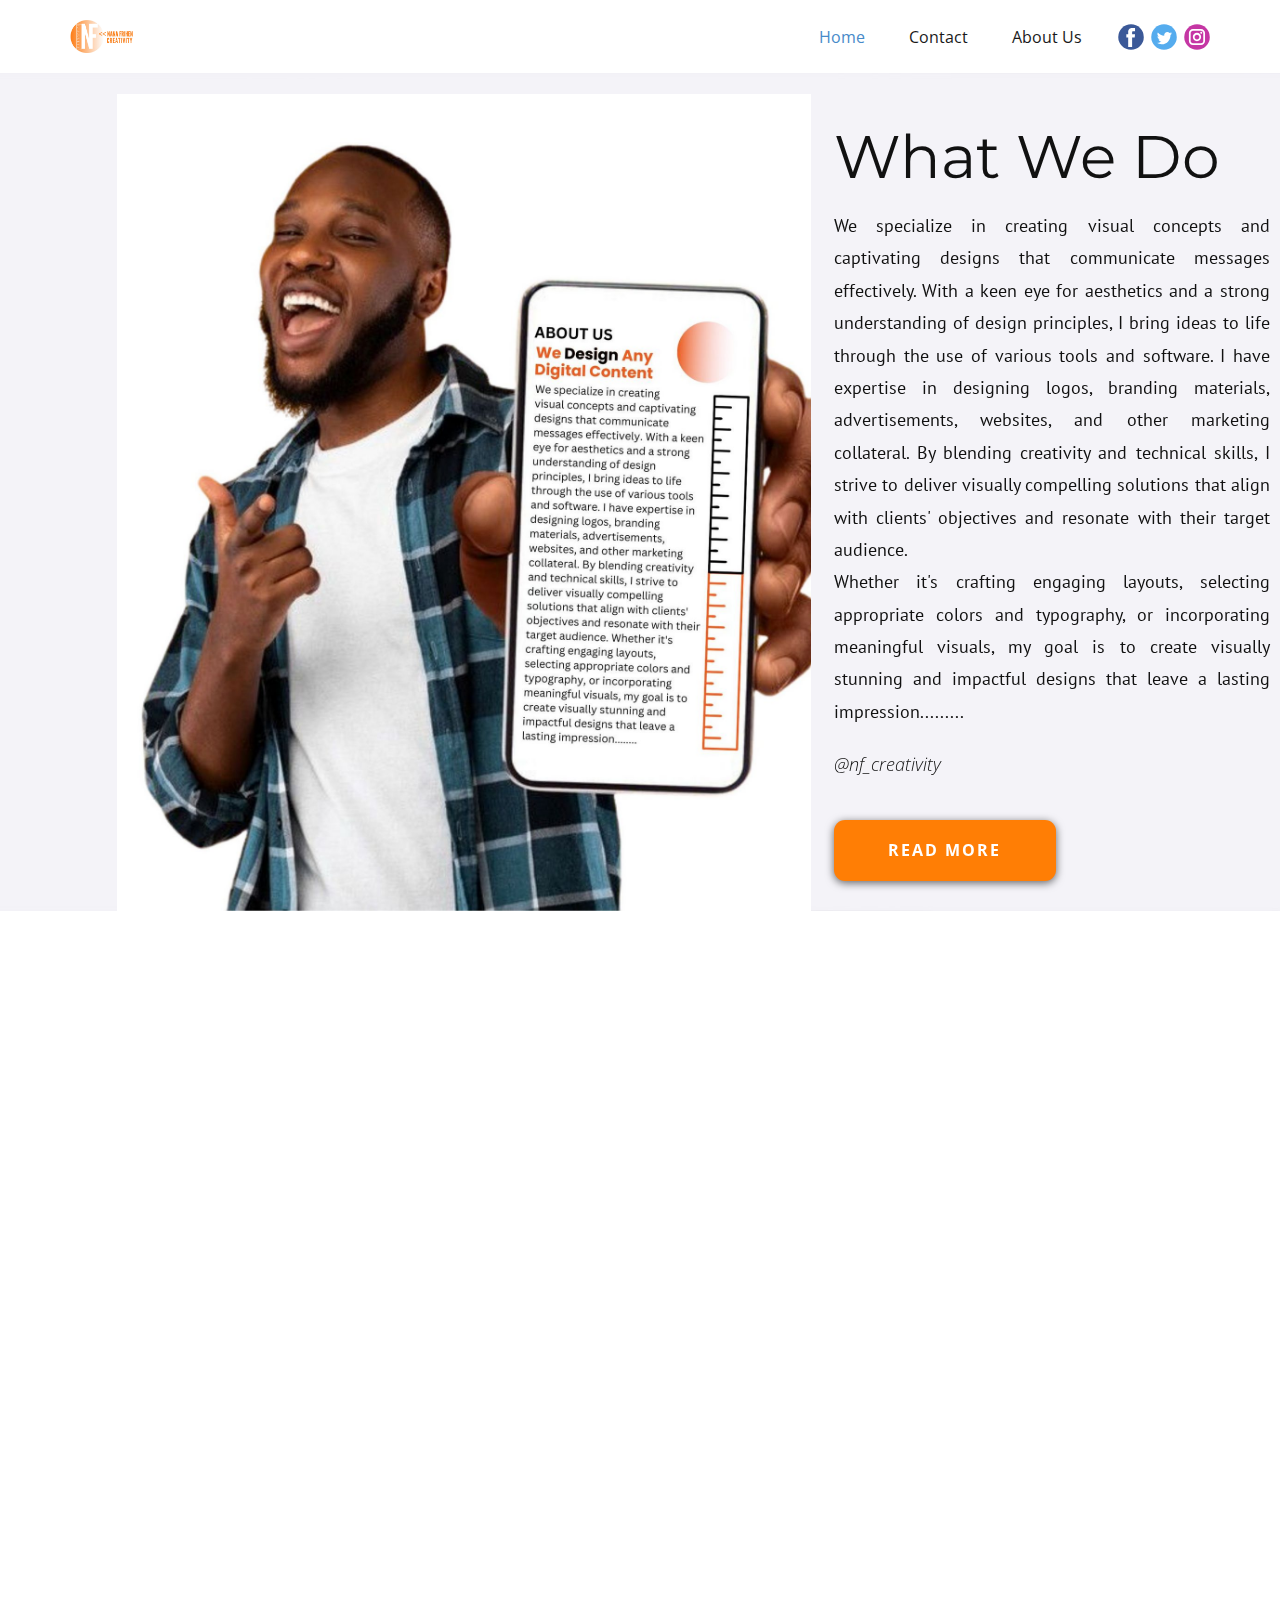
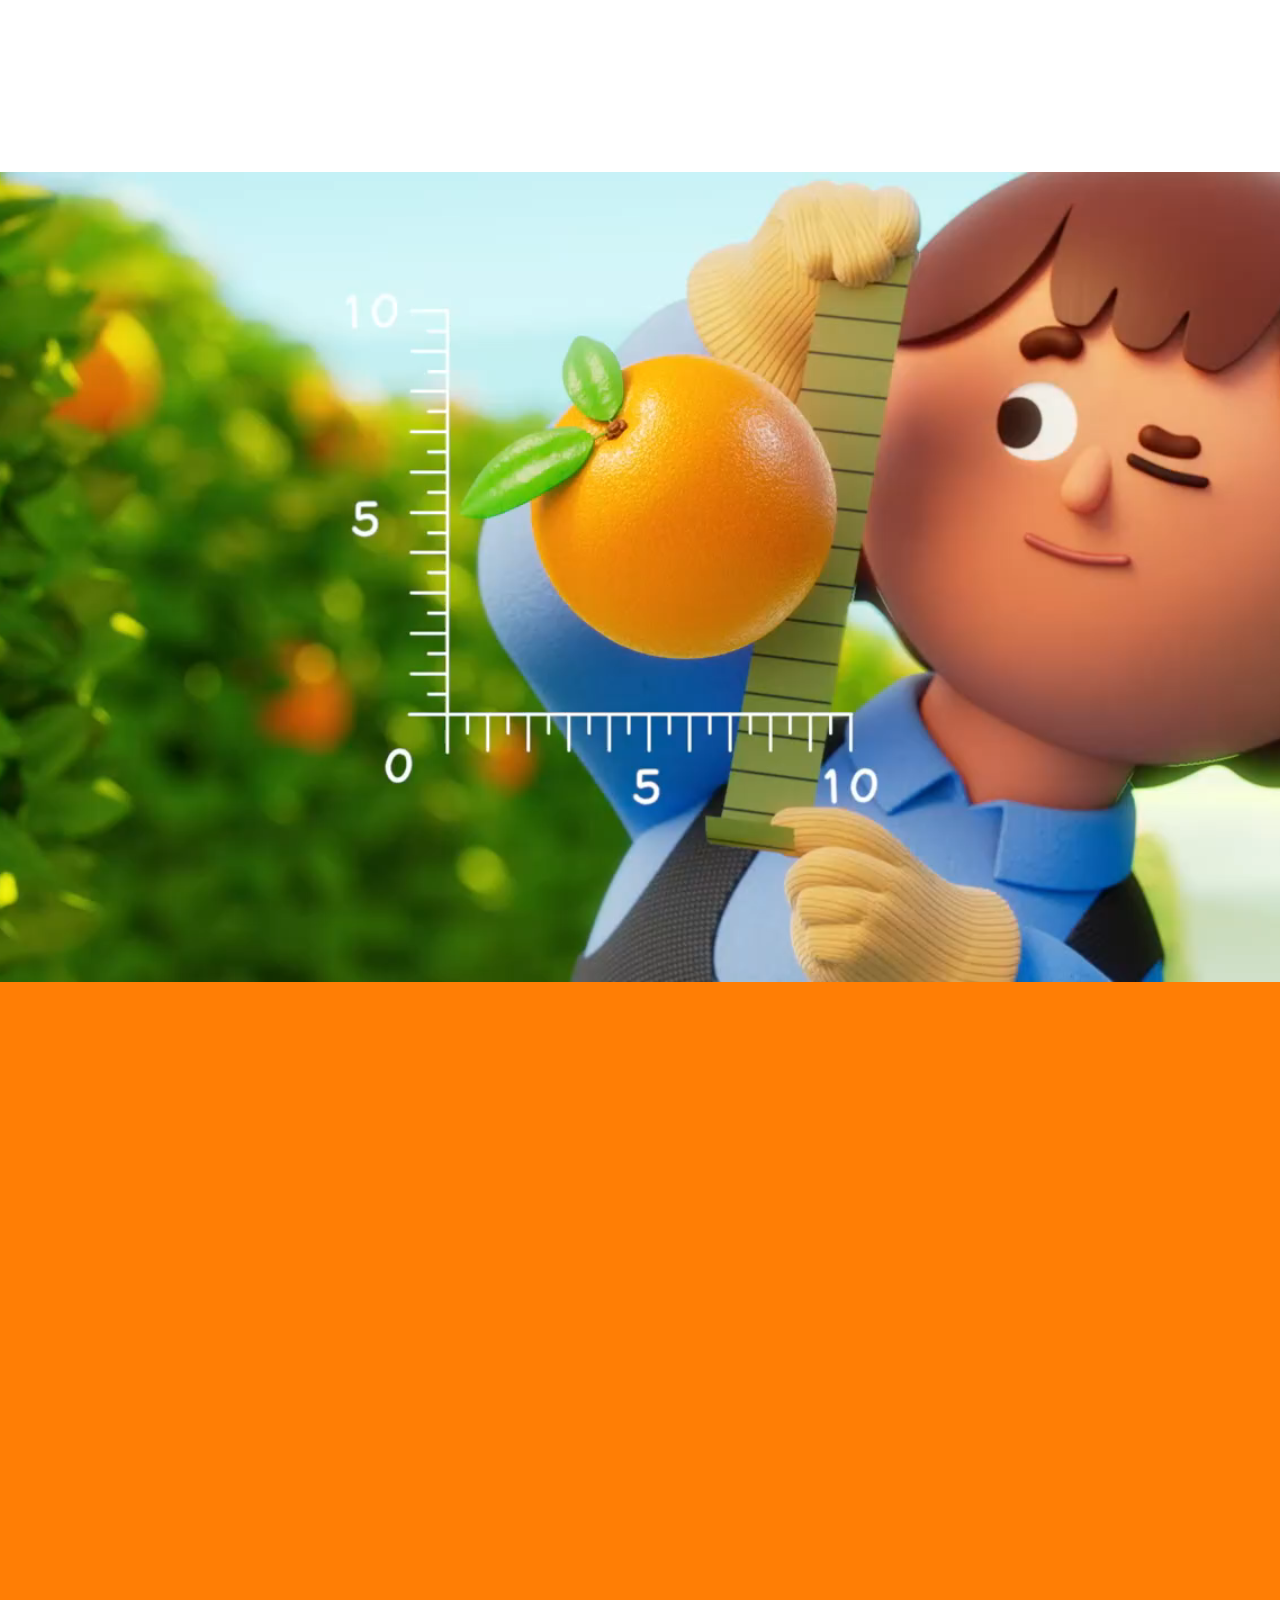
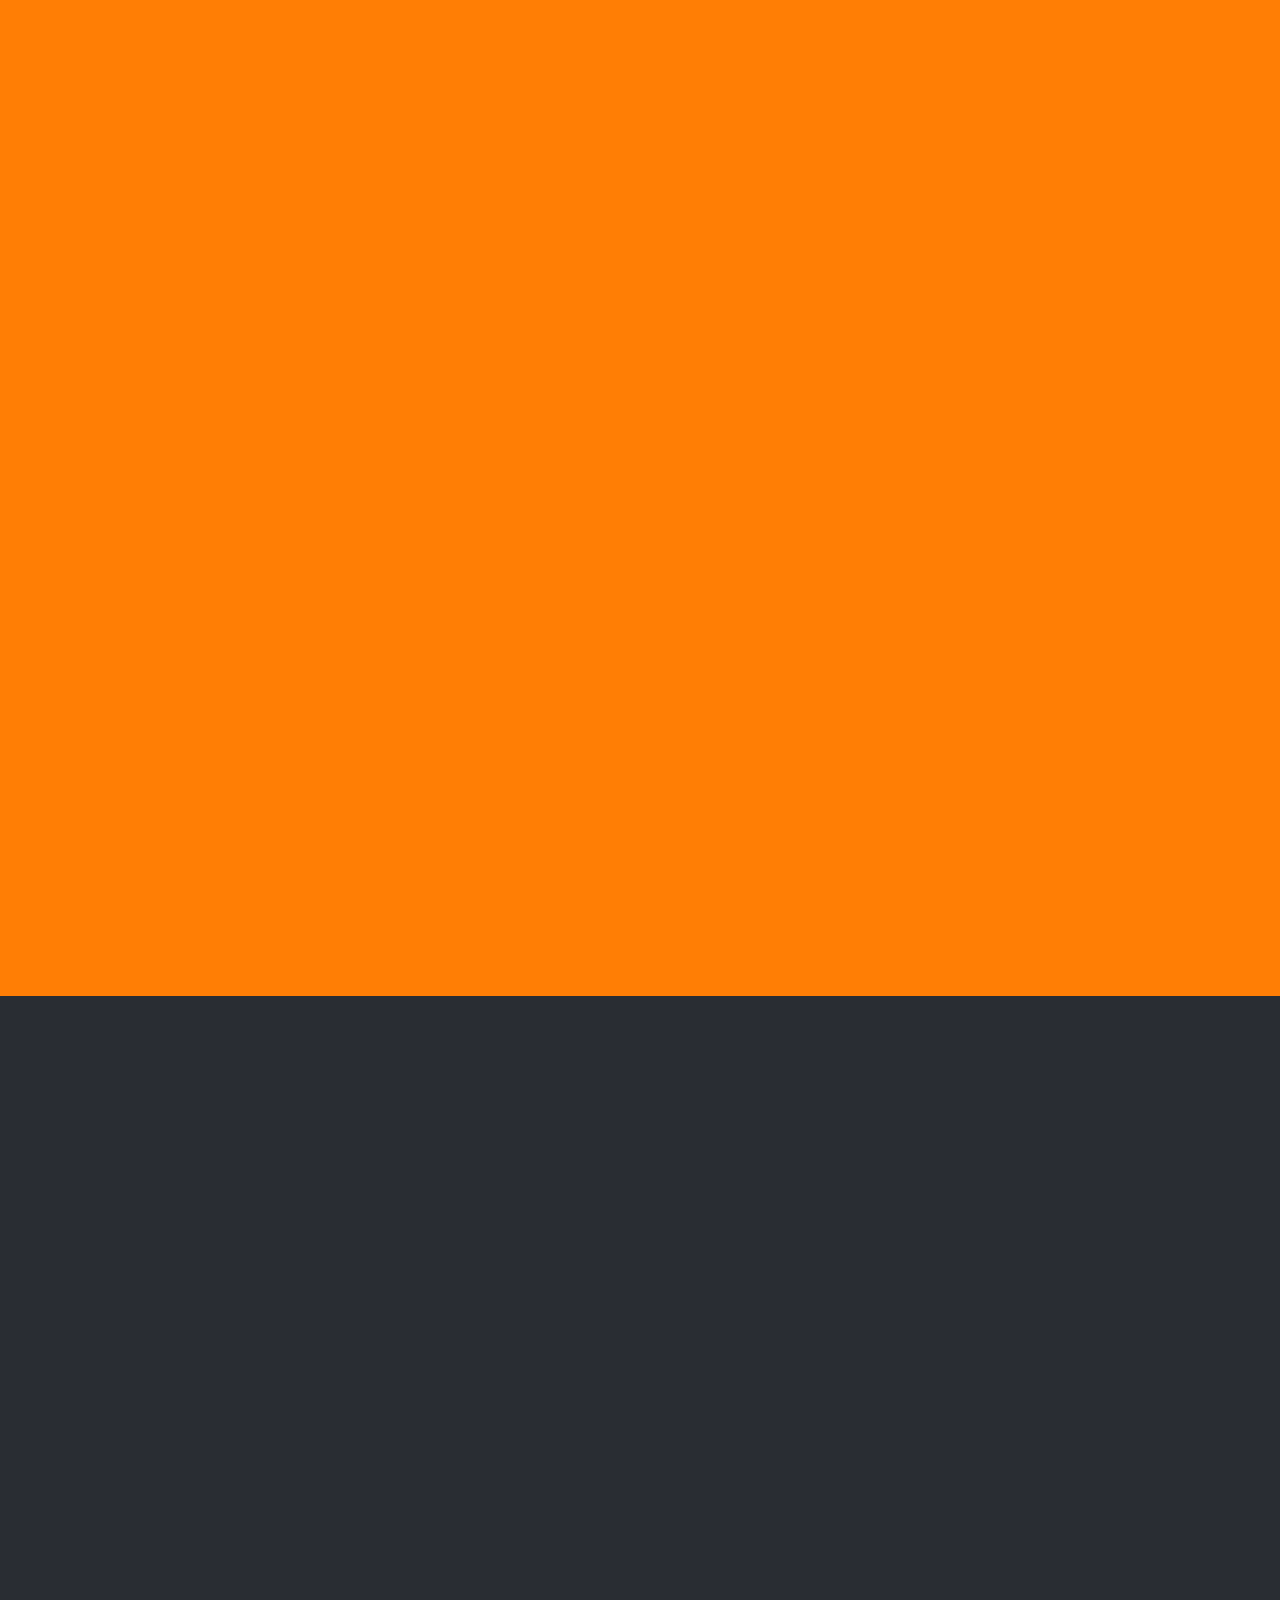
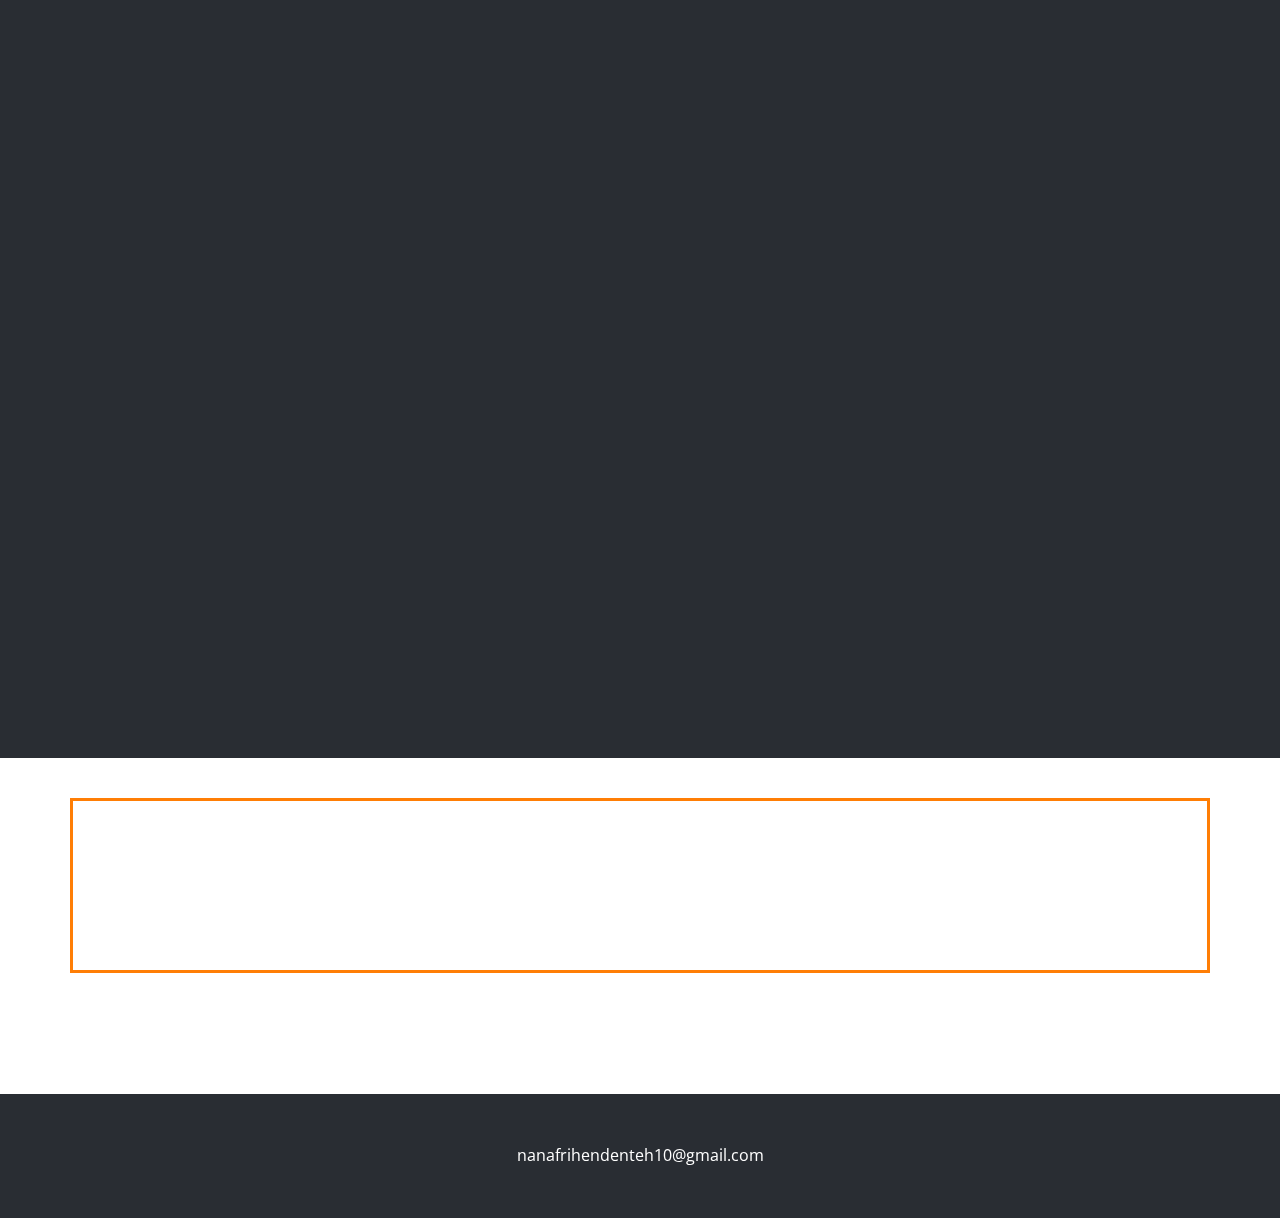
==== commit 446b1569: "updated my codes" ====
--- a/index.html
+++ b/index.html
@@ -608,7 +608,7 @@
               >
                 <img
                   class="u-expanded-width u-file-link u-hover-feature u-image u-image-default u-image-1"
-                  src="images/ChurchFlyer-9.jfif"
+                  src="images/ChurchFlyer-15.jfif"
                   alt=""
                   data-image-width="1080"
                   data-image-height="1350"
--- a/nicepage.css
+++ b/nicepage.css
@@ -0,0 +1,41837 @@
+/*begin-commonstyles library*//*!
+ * froala_editor v4.0.6 (https://www.froala.com/wysiwyg-editor)
+ * License https://froala.com/wysiwyg-editor/terms/
+ * Copyright 2014-2021 Froala Labs
+ */
+
+.fr-clearfix::after {
+  clear: both;
+  display: block;
+  content: "";
+  height: 0; }
+
+.fr-hide-by-clipping {
+  position: absolute;
+  width: 1px;
+  height: 1px;
+  padding: 0;
+  margin: -1px;
+  overflow: hidden;
+  clip: rect(0, 0, 0, 0);
+  border: 0; }
+
+.fr-view img.fr-rounded, .fr-view .fr-img-caption.fr-rounded img {
+  border-radius: 10px;
+  -moz-border-radius: 10px;
+  -webkit-border-radius: 10px;
+  -moz-background-clip: padding;
+  -webkit-background-clip: padding-box;
+  background-clip: padding-box; }
+
+.fr-view img.fr-shadow, .fr-view .fr-img-caption.fr-shadow img {
+  -webkit-box-shadow: 10px 10px 5px 0px #cccccc;
+  -moz-box-shadow: 10px 10px 5px 0px #cccccc;
+  box-shadow: 10px 10px 5px 0px #cccccc; }
+
+.fr-view img.fr-bordered, .fr-view .fr-img-caption.fr-bordered img {
+  border: solid 5px #CCC; }
+
+.fr-view img.fr-bordered {
+  -webkit-box-sizing: content-box;
+  -moz-box-sizing: content-box;
+  box-sizing: content-box; }
+
+.fr-view .fr-img-caption.fr-bordered img {
+  -webkit-box-sizing: border-box;
+  -moz-box-sizing: border-box;
+  box-sizing: border-box; }
+
+.fr-view {
+  word-wrap: break-word; }
+  .fr-view span[style~="color:"] a {
+    color: inherit; }
+  .fr-view strong {
+    font-weight: 700; }
+  .fr-view table[border='0'] td:not([class]), .fr-view table[border='0'] th:not([class]), .fr-view table[border='0'] td[class=""], .fr-view table[border='0'] th[class=""] {
+    border-width: 0px; }
+  .fr-view table {
+    border: none;
+    border-collapse: collapse;
+    empty-cells: show;
+    max-width: 100%; }
+    .fr-view table td {
+      min-width: 5px; }
+    .fr-view table.fr-dashed-borders td, .fr-view table.fr-dashed-borders th {
+      border-style: dashed; }
+    .fr-view table.fr-alternate-rows tbody tr:nth-child(2n) {
+      background: whitesmoke; }
+    .fr-view table td, .fr-view table th {
+      border: 1px solid #DDD; }
+      .fr-view table td:empty, .fr-view table th:empty {
+        height: 20px; }
+      .fr-view table td.fr-highlighted, .fr-view table th.fr-highlighted {
+        border: 1px double red; }
+      .fr-view table td.fr-thick, .fr-view table th.fr-thick {
+        border-width: 2px; }
+    .fr-view table th {
+      background: #ececec; }
+  .fr-view hr {
+    clear: both;
+    user-select: none;
+    -o-user-select: none;
+    -moz-user-select: none;
+    -khtml-user-select: none;
+    -webkit-user-select: none;
+    -ms-user-select: none;
+    break-after: always;
+    page-break-after: always; }
+  .fr-view .fr-file {
+    position: relative; }
+    .fr-view .fr-file::after {
+      position: relative;
+      content: "\1F4CE";
+      font-weight: normal; }
+  .fr-view pre {
+    white-space: pre-wrap;
+    word-wrap: break-word;
+    overflow: visible; }
+/*  .fr-view[dir="rtl"] blockquote {
+    border-left: none;
+    border-right: solid 2px #5E35B1;
+    margin-right: 0;
+    padding-right: 5px;
+    padding-left: 0; }
+    .fr-view[dir="rtl"] blockquote blockquote {
+      border-color: #00BCD4; }
+      .fr-view[dir="rtl"] blockquote blockquote blockquote {
+        border-color: #43A047; }
+  .fr-view blockquote {
+    border-left: solid 2px #5E35B1;
+    margin-left: 0;
+    padding-left: 5px;
+    color: #5E35B1; }
+    .fr-view blockquote blockquote {
+      border-color: #00BCD4;
+      color: #00BCD4; }
+      .fr-view blockquote blockquote blockquote {
+        border-color: #43A047;
+        color: #43A047; } */
+  .fr-view span.fr-emoticon {
+    font-weight: normal;
+    font-family: "Apple Color Emoji","Segoe UI Emoji","NotoColorEmoji","Segoe UI Symbol","Android Emoji","EmojiSymbols";
+    display: inline;
+    line-height: 0; }
+    .fr-view span.fr-emoticon.fr-emoticon-img {
+      background-repeat: no-repeat !important;
+      font-size: inherit;
+      height: 1em;
+      width: 1em;
+      min-height: 20px;
+      min-width: 20px;
+      display: inline-block;
+      margin: -.1em .1em .1em;
+      line-height: 1;
+      vertical-align: middle; }
+  .fr-view .fr-text-gray {
+    color: #AAA !important; }
+  .fr-view .fr-text-bordered {
+    border-top: solid 1px #222;
+    border-bottom: solid 1px #222;
+    padding: 10px 0; }
+  .fr-view .fr-text-spaced {
+    letter-spacing: 1px; }
+  .fr-view .fr-text-uppercase {
+    text-transform: uppercase; }
+  .fr-view .fr-class-highlighted {
+    background-color: #ffff00; }
+  .fr-view .fr-class-code {
+    border-color: #cccccc;
+    border-radius: 2px;
+    -moz-border-radius: 2px;
+    -webkit-border-radius: 2px;
+    -moz-background-clip: padding;
+    -webkit-background-clip: padding-box;
+    background-clip: padding-box;
+    background: #f5f5f5;
+    padding: 10px;
+    font-family: "Courier New", Courier, monospace; }
+  .fr-view .fr-class-transparency {
+    opacity: 0.5; }
+  .fr-view img {
+    position: relative;
+    max-width: 100%; }
+    .fr-view img.fr-dib {
+      margin: 10px auto;
+      display: block;
+      float: none;
+      vertical-align: top; }
+      .fr-view img.fr-dib.fr-fil {
+        margin-left: 0;
+        text-align: left; }
+      .fr-view img.fr-dib.fr-fir {
+        margin-right: 0;
+        text-align: right; }
+    .fr-view img.fr-dii {
+      display: inline-block;
+      float: none;
+      vertical-align: bottom;
+      margin-left: 5px;
+      margin-right: 5px;
+      max-width: calc(100% - (2 * 5px)); }
+      .fr-view img.fr-dii.fr-fil {
+        float: left;
+        margin: 10px 15px 10px 0;
+        max-width: calc(100% - 5px); }
+      .fr-view img.fr-dii.fr-fir {
+        float: right;
+        margin: 10px 0 10px 15px;
+        max-width: calc(100% - 5px); }
+  .fr-view span.fr-img-caption {
+    position: relative;
+    max-width: 100%; }
+    .fr-view span.fr-img-caption.fr-dib {
+      margin: 5px auto;
+      display: block;
+      float: none;
+      vertical-align: top; }
+      .fr-view span.fr-img-caption.fr-dib.fr-fil {
+        margin-left: 0;
+        text-align: left; }
+      .fr-view span.fr-img-caption.fr-dib.fr-fir {
+        margin-right: 0;
+        text-align: right; }
+    .fr-view span.fr-img-caption.fr-dii {
+      display: inline-block;
+      float: none;
+      vertical-align: bottom;
+      margin-left: 5px;
+      margin-right: 5px;
+      max-width: calc(100% - (2 * 5px)); }
+      .fr-view span.fr-img-caption.fr-dii.fr-fil {
+        float: left;
+        margin: 5px 5px 5px 0;
+        max-width: calc(100% - 5px); }
+      .fr-view span.fr-img-caption.fr-dii.fr-fir {
+        float: right;
+        margin: 5px 0 5px 5px;
+        max-width: calc(100% - 5px); }
+  .fr-view .fr-video {
+    text-align: center;
+    position: relative; }
+    .fr-view .fr-video.fr-rv {
+      padding-bottom: 56.25%;
+      padding-top: 30px;
+      height: 0;
+      overflow: hidden; }
+      .fr-view .fr-video.fr-rv > iframe, .fr-view .fr-video.fr-rv object, .fr-view .fr-video.fr-rv embed {
+        position: absolute !important;
+        top: 0;
+        left: 0;
+        width: 100%;
+        height: 100%; }
+    .fr-view .fr-video > * {
+      -webkit-box-sizing: content-box;
+      -moz-box-sizing: content-box;
+      box-sizing: content-box;
+      max-width: 100%;
+      border: none; }
+    .fr-view .fr-video.fr-dvb {
+      display: block;
+      clear: both; }
+      .fr-view .fr-video.fr-dvb.fr-fvl {
+        text-align: left; }
+      .fr-view .fr-video.fr-dvb.fr-fvr {
+        text-align: right; }
+    .fr-view .fr-video.fr-dvi {
+      display: inline-block; }
+      .fr-view .fr-video.fr-dvi.fr-fvl {
+        float: left; }
+      .fr-view .fr-video.fr-dvi.fr-fvr {
+        float: right; }
+  .fr-view a.fr-strong {
+    font-weight: 700; }
+  .fr-view a.fr-green {
+    color: green; }
+  .fr-view .fr-img-caption {
+    text-align: center; }
+    .fr-view .fr-img-caption .fr-img-wrap {
+      padding: 0;
+      margin: auto;
+      text-align: center;
+      width: 100%; }
+      .fr-view .fr-img-caption .fr-img-wrap a {
+        display: block; }
+      .fr-view .fr-img-caption .fr-img-wrap img {
+        display: block;
+        margin: auto;
+        width: 100%; }
+      .fr-view .fr-img-caption .fr-img-wrap > span {
+        margin: auto;
+        display: block;
+        padding: 5px 5px 10px;
+        font-size: 14px;
+        font-weight: initial;
+        -webkit-box-sizing: border-box;
+        -moz-box-sizing: border-box;
+        box-sizing: border-box;
+        -webkit-opacity: 0.9;
+        -moz-opacity: 0.9;
+        opacity: 0.9;
+        -ms-filter: "progid:DXImageTransform.Microsoft.Alpha(Opacity=0)";
+        width: 100%;
+        text-align: center; }
+  .fr-view button.fr-rounded, .fr-view input.fr-rounded, .fr-view textarea.fr-rounded {
+    border-radius: 10px;
+    -moz-border-radius: 10px;
+    -webkit-border-radius: 10px;
+    -moz-background-clip: padding;
+    -webkit-background-clip: padding-box;
+    background-clip: padding-box; }
+  .fr-view button.fr-large, .fr-view input.fr-large, .fr-view textarea.fr-large {
+    font-size: 24px; }
+
+/**
+ * Image style.
+ */
+a.fr-view.fr-strong {
+  font-weight: 700; }
+a.fr-view.fr-green {
+  color: green; }
+
+/**
+ * Link style.
+ */
+img.fr-view {
+  position: relative;
+  max-width: 100%; }
+  img.fr-view.fr-dib {
+    margin: 5px auto;
+    display: block;
+    float: none;
+    vertical-align: top; }
+    img.fr-view.fr-dib.fr-fil {
+      margin-left: 0;
+      text-align: left; }
+    img.fr-view.fr-dib.fr-fir {
+      margin-right: 0;
+      text-align: right; }
+  img.fr-view.fr-dii {
+    display: inline-block;
+    float: none;
+    vertical-align: bottom;
+    margin-left: 5px;
+    margin-right: 5px;
+    max-width: calc(100% - (2 * 5px)); }
+    img.fr-view.fr-dii.fr-fil {
+      float: left;
+      margin: 5px 5px 5px 0;
+      max-width: calc(100% - 5px); }
+    img.fr-view.fr-dii.fr-fir {
+      float: right;
+      margin: 5px 0 5px 5px;
+      max-width: calc(100% - 5px); }
+
+span.fr-img-caption.fr-view {
+  position: relative;
+  max-width: 100%; }
+  span.fr-img-caption.fr-view.fr-dib {
+    margin: 5px auto;
+    display: block;
+    float: none;
+    vertical-align: top; }
+    span.fr-img-caption.fr-view.fr-dib.fr-fil {
+      margin-left: 0;
+      text-align: left; }
+    span.fr-img-caption.fr-view.fr-dib.fr-fir {
+      margin-right: 0;
+      text-align: right; }
+  span.fr-img-caption.fr-view.fr-dii {
+    display: inline-block;
+    float: none;
+    vertical-align: bottom;
+    margin-left: 5px;
+    margin-right: 5px;
+    max-width: calc(100% - (2 * 5px)); }
+    span.fr-img-caption.fr-view.fr-dii.fr-fil {
+      float: left;
+      margin: 5px 5px 5px 0;
+      max-width: calc(100% - 5px); }
+    span.fr-img-caption.fr-view.fr-dii.fr-fir {
+      float: right;
+      margin: 5px 0 5px 5px;
+      max-width: calc(100% - 5px); }
+/*end-commonstyles library*/@charset "UTF-8";
+.u-hidden-block {
+  visibility: hidden!important;
+}
+.u-locked-block {
+  pointer-events: none!important;
+}
+/*! normalize.css v4.1.1 | MIT License | github.com/necolas/normalize.css */
+html {
+  font-family: sans-serif;
+  -ms-text-size-adjust: 100%;
+  -webkit-text-size-adjust: 100%;
+}
+body {
+  margin: 0;
+}
+article,
+aside,
+details,
+figcaption,
+figure,
+footer,
+header,
+main,
+menu,
+nav,
+section,
+summary {
+  display: block;
+}
+audio,
+canvas,
+progress,
+video {
+  display: inline-block;
+}
+audio:not([controls]) {
+  display: none;
+  height: 0;
+}
+progress {
+  vertical-align: baseline;
+}
+template,
+[hidden] {
+  display: none;
+}
+a {
+  background-color: transparent;
+  -webkit-text-decoration-skip: objects;
+}
+a:active,
+a:hover {
+  outline-width: 0;
+}
+abbr[title] {
+  border-bottom: none;
+  text-decoration: underline;
+}
+b,
+strong {
+  font-weight: inherit;
+  font-weight: bold;
+}
+dfn {
+  font-style: italic;
+}
+h1 {
+  font-size: 2em;
+  margin: 0.67em 0;
+}
+mark {
+  background-color: #ff0;
+  color: #000;
+}
+small {
+  font-size: 80%;
+}
+sub,
+sup {
+  font-size: 75%;
+  line-height: 0;
+  position: relative;
+  vertical-align: baseline;
+}
+sub {
+  bottom: -0.25em;
+}
+sup {
+  top: -0.5em;
+}
+img {
+  border-style: none;
+}
+svg:not(:root) {
+  overflow: hidden;
+}
+code,
+kbd,
+pre,
+samp {
+  font-family: monospace,monospace;
+  font-size: 1em;
+}
+hr {
+  box-sizing: content-box;
+  height: 0;
+  overflow: visible;
+}
+button,
+input,
+optgroup,
+select,
+textarea {
+  color: inherit;
+  font: inherit;
+  margin: 0;
+}
+optgroup {
+  font-weight: 700;
+}
+button,
+input {
+  overflow: visible;
+}
+button,
+select {
+  text-transform: none;
+}
+button,
+html [type="button"],
+[type="reset"],
+[type="submit"] {
+  -webkit-appearance: button;
+}
+button::-moz-focus-inner,
+[type="button"]::-moz-focus-inner,
+[type="reset"]::-moz-focus-inner,
+[type="submit"]::-moz-focus-inner {
+  border-style: none;
+  padding: 0;
+}
+button:-moz-focusring,
+[type="button"]:-moz-focusring,
+[type="reset"]:-moz-focusring,
+[type="submit"]:-moz-focusring {
+  outline: 1px dotted ButtonText;
+}
+fieldset {
+  border: 1px solid silver;
+  margin: 0 2px;
+  padding: 0.35em 0.625em 0.75em;
+}
+legend {
+  box-sizing: border-box;
+  color: inherit;
+  display: table;
+  max-width: 100%;
+  padding: 0;
+  white-space: normal;
+}
+textarea {
+  overflow: auto;
+  outline: none;
+}
+button,
+select,
+input,
+textarea {
+  outline: none;
+}
+[type="checkbox"],
+[type="radio"] {
+  box-sizing: border-box;
+  padding: 0;
+}
+[type="number"]::-webkit-inner-spin-button,
+[type="number"]::-webkit-outer-spin-button {
+  height: auto;
+}
+[type="search"] {
+  -webkit-appearance: textfield;
+  outline-offset: -2px;
+}
+[type="search"]::-webkit-search-cancel-button,
+[type="search"]::-webkit-search-decoration {
+  -webkit-appearance: none;
+}
+::-webkit-input-placeholder {
+  color: inherit;
+  opacity: 0.54;
+}
+::-webkit-file-upload-button {
+  -webkit-appearance: button;
+  font: inherit;
+}
+ul,
+ol {
+  padding-left: 20px;
+}
+/* Fade effect */
+/* Over effect */
+/* Slide effect */
+/* Over and Slide effect */
+/* Flip Left effect */
+/* Flip Right effect */
+/* Flip Top effect */
+/* Flip Bottom effect */
+/* Wobble Left effect */
+/* Wobble Right effect */
+/* Wobble top effect */
+/* Wobble bottom effect */
+/* Zoom and Rotate Effects */
+/* Utility */
+.u-over-slide {
+  position: absolute;
+  left: 0;
+  top: 0;
+  width: 100%;
+  height: 100%;
+}
+.u-background-effect {
+  overflow: hidden;
+}
+.u-background-effect ~ .u-container-layout {
+  cursor: pointer;
+}
+/* Fade effect */
+.u-effect-fade .u-over-slide {
+  opacity: 0;
+  transition: all 500ms ease;
+}
+.u-effect-fade:hover .u-over-slide,
+.u-effect-fade.u-effect-active .u-over-slide {
+  opacity: 1;
+}
+/* Over effect */
+.u-effect-over-left .u-over-slide {
+  transform: translate(-100%, 0);
+  transition: all 500ms ease;
+}
+.u-effect-over-left:hover .u-over-slide,
+.u-effect-over-left.u-effect-active .u-over-slide {
+  transform: translate(0, 0);
+}
+.u-effect-over-right .u-over-slide {
+  transform: translate(100%, 0);
+  transition: all 500ms ease;
+}
+.u-effect-over-right:hover .u-over-slide,
+.u-effect-over-right.u-effect-active .u-over-slide {
+  transform: translate(0, 0);
+}
+.u-effect-over-top .u-over-slide {
+  transform: translate(0, -100%);
+  transition: all 500ms ease;
+}
+.u-effect-over-top:hover .u-over-slide,
+.u-effect-over-top.u-effect-active .u-over-slide {
+  transform: translate(0, 0);
+}
+.u-effect-over-bottom .u-over-slide {
+  transform: translate(0, 100%);
+  transition: all 500ms ease;
+}
+.u-effect-over-bottom:hover .u-over-slide,
+.u-effect-over-bottom.u-effect-active .u-over-slide {
+  transform: translate(0, 0);
+}
+.u-effect-over-topleft .u-over-slide {
+  transform: translate(-100%, -100%);
+  transition: all 500ms ease;
+}
+.u-effect-over-topleft:hover .u-over-slide,
+.u-effect-over-topleft.u-effect-active .u-over-slide {
+  transform: translate(0, 0);
+}
+.u-effect-over-topright .u-over-slide {
+  transform: translate(100%, -100%);
+  transition: all 500ms ease;
+}
+.u-effect-over-topright:hover .u-over-slide,
+.u-effect-over-topright.u-effect-active .u-over-slide {
+  transform: translate(0, 0);
+}
+.u-effect-over-bottomleft .u-over-slide {
+  transform: translate(-100%, 100%);
+  transition: all 500ms ease;
+}
+.u-effect-over-bottomleft:hover .u-over-slide,
+.u-effect-over-bottomleft.u-effect-active .u-over-slide {
+  transform: translate(0, 0);
+}
+.u-effect-over-bottomright .u-over-slide {
+  transform: translate(100%, 100%);
+  transition: all 500ms ease;
+}
+.u-effect-over-bottomright:hover .u-over-slide,
+.u-effect-over-bottomright.u-effect-active .u-over-slide {
+  transform: translate(0, 0);
+}
+/* Slide effect */
+.u-effect-slide-left .u-over-slide {
+  transform: translate(-100%, 0);
+  transition: all 500ms ease;
+}
+.u-effect-slide-left:hover .u-over-slide,
+.u-effect-slide-left.u-effect-active .u-over-slide {
+  transform: translate(0, 0);
+}
+.u-effect-slide-left .u-back-slide {
+  transition: all 500ms ease;
+}
+.u-effect-slide-left:hover .u-back-slide,
+.u-effect-slide-left.u-effect-active .u-back-slide {
+  transform: translate(100%, 0);
+}
+.u-effect-slide-right .u-over-slide {
+  transform: translate(100%, 0);
+  transition: all 500ms ease;
+}
+.u-effect-slide-right:hover .u-over-slide,
+.u-effect-slide-right.u-effect-active .u-over-slide {
+  transform: translate(0, 0);
+}
+.u-effect-slide-right .u-back-slide {
+  transition: all 500ms ease;
+}
+.u-effect-slide-right:hover .u-back-slide,
+.u-effect-slide-right.u-effect-active .u-back-slide {
+  transform: translate(-100%, 0);
+}
+.u-effect-slide-top .u-over-slide {
+  transform: translate(0, -100%);
+  transition: all 500ms ease;
+}
+.u-effect-slide-top:hover .u-over-slide,
+.u-effect-slide-top.u-effect-active .u-over-slide {
+  transform: translate(0, 0);
+}
+.u-effect-slide-top .u-back-slide {
+  transition: all 500ms ease;
+}
+.u-effect-slide-top:hover .u-back-slide,
+.u-effect-slide-top.u-effect-active .u-back-slide {
+  transform: translate(0, 100%);
+}
+.u-effect-slide-bottom .u-over-slide {
+  transform: translate(0, 100%);
+  transition: all 500ms ease;
+}
+.u-effect-slide-bottom:hover .u-over-slide,
+.u-effect-slide-bottom.u-effect-active .u-over-slide {
+  transform: translate(0, 0);
+}
+.u-effect-slide-bottom .u-back-slide {
+  transition: all 500ms ease;
+}
+.u-effect-slide-bottom:hover .u-back-slide,
+.u-effect-slide-bottom.u-effect-active .u-back-slide {
+  transform: translate(0, -100%);
+}
+.u-effect-slide-topleft .u-over-slide {
+  transform: translate(-100%, -100%);
+  transition: all 500ms ease;
+}
+.u-effect-slide-topleft:hover .u-over-slide,
+.u-effect-slide-topleft.u-effect-active .u-over-slide {
+  transform: translate(0, 0);
+}
+.u-effect-slide-topleft .u-back-slide {
+  transition: all 500ms ease;
+}
+.u-effect-slide-topleft:hover .u-back-slide,
+.u-effect-slide-topleft.u-effect-active .u-back-slide {
+  transform: translate(100%, 100%);
+}
+.u-effect-slide-topright .u-over-slide {
+  transform: translate(100%, -100%);
+  transition: all 500ms ease;
+}
+.u-effect-slide-topright:hover .u-over-slide,
+.u-effect-slide-topright.u-effect-active .u-over-slide {
+  transform: translate(0, 0);
+}
+.u-effect-slide-topright .u-back-slide {
+  transition: all 500ms ease;
+}
+.u-effect-slide-topright:hover .u-back-slide,
+.u-effect-slide-topright.u-effect-active .u-back-slide {
+  transform: translate(-100%, 100%);
+}
+.u-effect-slide-bottomleft .u-over-slide {
+  transform: translate(-100%, 100%);
+  transition: all 500ms ease;
+}
+.u-effect-slide-bottomleft:hover .u-over-slide,
+.u-effect-slide-bottomleft.u-effect-active .u-over-slide {
+  transform: translate(0, 0);
+}
+.u-effect-slide-bottomleft .u-back-slide {
+  transition: all 500ms ease;
+}
+.u-effect-slide-bottomleft:hover .u-back-slide,
+.u-effect-slide-bottomleft.u-effect-active .u-back-slide {
+  transform: translate(100%, -100%);
+}
+.u-effect-slide-bottomright .u-over-slide {
+  transform: translate(100%, 100%);
+  transition: all 500ms ease;
+}
+.u-effect-slide-bottomright:hover .u-over-slide,
+.u-effect-slide-bottomright.u-effect-active .u-over-slide {
+  transform: translate(0, 0);
+}
+.u-effect-slide-bottomright .u-back-slide {
+  transition: all 500ms ease;
+}
+.u-effect-slide-bottomright:hover .u-back-slide,
+.u-effect-slide-bottomright.u-effect-active .u-back-slide {
+  transform: translate(-100%, -100%);
+}
+/* Flip */
+.u-effect-flip-left,
+.u-effect-flip-left .u-slidesWrapper {
+  perspective: 300px;
+}
+.u-effect-flip-left .u-over-slide {
+  opacity: 0;
+  transform: rotateY(180deg);
+  transform-origin: center left;
+  transition: transform 500ms ease, transform-origin 500ms ease, opacity 0ms ease 500ms;
+}
+.u-effect-flip-left:hover .u-over-slide,
+.u-effect-flip-left.u-effect-active .u-over-slide {
+  opacity: 1;
+  transform: rotateY(0deg);
+  transition: transform 500ms ease, transform-origin 500ms ease;
+}
+.u-effect-flip-right,
+.u-effect-flip-right .u-slidesWrapper {
+  perspective: 300px;
+}
+.u-effect-flip-right .u-over-slide {
+  opacity: 0;
+  transform: rotateY(-180deg);
+  transform-origin: center right;
+  transition: transform 500ms ease, transform-origin 500ms ease, opacity 0ms ease 500ms;
+}
+.u-effect-flip-right:hover .u-over-slide,
+.u-effect-flip-right.u-effect-active .u-over-slide {
+  opacity: 1;
+  transform: rotateY(0deg);
+  transition: transform 500ms ease, transform-origin 500ms ease;
+}
+.u-effect-flip-top,
+.u-effect-flip-top .u-slidesWrapper {
+  perspective: 300px;
+}
+.u-effect-flip-top .u-over-slide {
+  opacity: 0;
+  transform: rotateX(-180deg);
+  transform-origin: center top;
+  transition: transform 500ms ease, transform-origin 500ms ease, opacity 0ms ease 500ms;
+}
+.u-effect-flip-top:hover .u-over-slide,
+.u-effect-flip-top.u-effect-active .u-over-slide {
+  opacity: 1;
+  transform: rotateX(0deg);
+  transition: transform 500ms ease, transform-origin 500ms ease;
+}
+.u-effect-flip-bottom,
+.u-effect-flip-bottom .u-slidesWrapper {
+  perspective: 300px;
+}
+.u-effect-flip-bottom .u-over-slide {
+  opacity: 0;
+  transform: rotateX(180deg);
+  transform-origin: center bottom;
+  transition: transform 500ms ease, transform-origin 500ms ease, opacity 0ms ease 500ms;
+}
+.u-effect-flip-bottom:hover .u-over-slide,
+.u-effect-flip-bottom.u-effect-active .u-over-slide {
+  opacity: 1;
+  transform: rotateX(0deg);
+  transition: transform 500ms ease, transform-origin 500ms ease;
+}
+/* Wooble */
+.u-effect-wobble-left,
+.u-effect-wobble-left .u-slidesWrapper {
+  perspective: 300px;
+}
+.u-effect-wobble-left .u-over-slide {
+  opacity: 0;
+  transform: rotateY(130deg);
+  transform-origin: center left;
+  transition: transform 500ms ease, transform-origin 500ms ease, opacity 0ms ease 500ms;
+}
+.u-effect-wobble-left:hover .u-over-slide,
+.u-effect-wobble-left.u-effect-active .u-over-slide {
+  opacity: 1;
+  transform: rotateY(0deg);
+  transform-origin: center right;
+  transition: transform 500ms ease, transform-origin 500ms ease;
+}
+.u-effect-wobble-right,
+.u-effect-wobble-right .u-slidesWrapper {
+  perspective: 300px;
+}
+.u-effect-wobble-right .u-over-slide {
+  opacity: 0;
+  transform: rotateY(-130deg);
+  transform-origin: center right;
+  transition: transform 500ms ease, transform-origin 500ms ease, opacity 0ms ease 500ms;
+}
+.u-effect-wobble-right:hover .u-over-slide,
+.u-effect-wobble-right.u-effect-active .u-over-slide {
+  opacity: 1;
+  transform: rotateY(0deg);
+  transform-origin: center left;
+  transition: transform 500ms ease, transform-origin 500ms ease;
+}
+.u-effect-wobble-top,
+.u-effect-wobble-top .u-slidesWrapper {
+  perspective: 300px;
+}
+.u-effect-wobble-top .u-over-slide {
+  opacity: 0;
+  transform: rotateX(-130deg);
+  transform-origin: center top;
+  transition: transform 500ms ease, transform-origin 500ms ease, opacity 0ms ease 500ms;
+}
+.u-effect-wobble-top:hover .u-over-slide,
+.u-effect-wobble-top.u-effect-active .u-over-slide {
+  opacity: 1;
+  transform: rotateX(0deg);
+  transform-origin: center bottom;
+  transition: transform 500ms ease, transform-origin 500ms ease;
+}
+.u-effect-wobble-bottom,
+.u-effect-wobble-bottom .u-slidesWrapper {
+  perspective: 300px;
+}
+.u-effect-wobble-bottom .u-over-slide {
+  opacity: 0;
+  transform: rotateX(130deg);
+  transform-origin: center bottom;
+  transition: transform 500ms ease, transform-origin 500ms ease, opacity 0ms ease 500ms;
+}
+.u-effect-wobble-bottom:hover .u-over-slide,
+.u-effect-wobble-bottom.u-effect-active .u-over-slide {
+  opacity: 1;
+  transform: rotateX(0deg);
+  transform-origin: center top;
+  transition: transform 500ms ease, transform-origin 500ms ease;
+}
+/* Zoom */
+.u-effect-zoom .u-over-slide {
+  transition: transform 500ms ease;
+  transform: scale(0, 0);
+}
+.u-effect-zoom:hover .u-over-slide,
+.u-effect-zoom.u-effect-active .u-over-slide {
+  transform: scale(1, 1);
+}
+.u-effect-hover-zoom .u-back-slide,
+.u-effect-hover-zoom .u-background-effect-image {
+  transition: transform 500ms ease;
+  transform: scale(1);
+}
+.u-effect-hover-zoom:hover .u-back-slide,
+.u-effect-hover-zoom:hover .u-background-effect-image,
+.u-effect-hover-zoom.u-effect-active .u-back-slide,
+.u-effect-hover-zoom.u-effect-active .u-background-effect-image {
+  transform: scale(var(--effect-scale));
+}
+.u-effect-hover-zoomOut .u-back-slide,
+.u-effect-hover-zoomOut .u-background-effect-image {
+  transition: transform 500ms ease;
+  transform: scale(var(--effect-scale));
+}
+.u-effect-hover-zoomOut:hover .u-back-slide,
+.u-effect-hover-zoomOut:hover .u-background-effect-image,
+.u-effect-hover-zoomOut.u-effect-active .u-back-slide,
+.u-effect-hover-zoomOut.u-effect-active .u-background-effect-image {
+  transform: scale(1);
+}
+.u-effect-hover-liftUp > .u-background-effect {
+  overflow: visible;
+}
+.u-effect-hover-liftUp .u-back-slide,
+.u-effect-hover-liftUp .u-background-effect-image {
+  transition: transform 500ms ease;
+  transform: scale(1);
+}
+.u-effect-hover-liftUp:hover .u-back-slide,
+.u-effect-hover-liftUp.u-effect-active .u-back-slide,
+.u-effect-hover-liftUp:hover .u-background-effect-image,
+.u-effect-hover-liftUp.u-effect-active .u-background-effect-image {
+  transform: scale(var(--effect-scale));
+  z-index: 1;
+}
+.u-effect-hover-liftUp:hover > .u-container-layout {
+  z-index: 2;
+}
+.u-effect-zoom-rotate .u-over-slide {
+  transition: transform 500ms ease;
+  transform: rotate(0deg) scale(0, 0);
+}
+.u-effect-zoom-rotate:hover .u-over-slide,
+.u-effect-zoom-rotate.u-effect-active .u-over-slide {
+  transform: rotate(360deg) scale(1, 1);
+}
+.u-effect-zoom-rotateX .u-over-slide {
+  transition: transform 500ms ease;
+  transform: rotateX(0deg) scale(0, 0);
+}
+.u-effect-zoom-rotateX:hover .u-over-slide,
+.u-effect-zoom-rotateX.u-effect-active .u-over-slide {
+  transform: rotateX(360deg) scale(1, 1);
+}
+.u-effect-zoom-rotateY .u-over-slide {
+  transition: transform 500ms ease;
+  transform: rotateY(0deg) scale(0, 0);
+}
+.u-effect-zoom-rotateY:hover .u-over-slide,
+.u-effect-zoom-rotateY.u-effect-active .u-over-slide {
+  transform: rotateY(360deg) scale(1, 1);
+}
+.u-effect-hover-slide .u-back-image,
+.u-effect-hover-slide .u-background-effect-image {
+  transition-duration: 500ms;
+  transition-timing-function: ease;
+  transition-property: left, right, top, bottom;
+}
+.u-effect-hover-slide .u-effect-hover-slide-direction-right {
+  left: auto;
+}
+.u-effect-hover-slide .u-effect-hover-slide-direction-up {
+  top: auto;
+}
+.u-effect-hover-slide:hover .u-back-image.u-effect-hover-slide-direction-left,
+.u-effect-hover-slide:hover .u-background-effect-image.u-effect-hover-slide-direction-left,
+.u-effect-hover-slide.u-effect-active .u-back-image.u-effect-hover-slide-direction-left,
+.u-effect-hover-slide.u-effect-active .u-background-effect-image.u-effect-hover-slide-direction-left {
+  left: 0 !important;
+}
+.u-effect-hover-slide:hover .u-back-image.u-effect-hover-slide-direction-right,
+.u-effect-hover-slide:hover .u-background-effect-image.u-effect-hover-slide-direction-right,
+.u-effect-hover-slide.u-effect-active .u-back-image.u-effect-hover-slide-direction-right,
+.u-effect-hover-slide.u-effect-active .u-background-effect-image.u-effect-hover-slide-direction-right {
+  right: 0 !important;
+}
+.u-effect-hover-slide:hover .u-back-image.u-effect-hover-slide-direction-up,
+.u-effect-hover-slide:hover .u-background-effect-image.u-effect-hover-slide-direction-up,
+.u-effect-hover-slide.u-effect-active .u-back-image.u-effect-hover-slide-direction-up,
+.u-effect-hover-slide.u-effect-active .u-background-effect-image.u-effect-hover-slide-direction-up {
+  bottom: 0 !important;
+}
+.u-effect-hover-slide:hover .u-back-image.u-effect-hover-slide-direction-down,
+.u-effect-hover-slide:hover .u-background-effect-image.u-effect-hover-slide-direction-down,
+.u-effect-hover-slide.u-effect-active .u-back-image.u-effect-hover-slide-direction-down,
+.u-effect-hover-slide.u-effect-active .u-background-effect-image.u-effect-hover-slide-direction-down {
+  top: 0 !important;
+}
+.u-btn {
+  /*display: inline-block;*/
+  display: table;
+  /*TODO maye need another solution for negative marin*/
+  cursor: pointer;
+  color: inherit;
+  font-size: inherit;
+  font-family: inherit;
+  line-height: inherit;
+  letter-spacing: inherit;
+  text-transform: inherit;
+  font-style: inherit;
+  font-weight: inherit;
+  text-decoration: none;
+  border: 0 none transparent;
+  outline-width: 0;
+  background-color: transparent;
+  margin: 0;
+  -webkit-text-decoration-skip: objects;
+  font-style: initial;
+  white-space: nowrap;
+  -webkit-user-select: none;
+      -ms-user-select: none;
+          user-select: none;
+  vertical-align: middle;
+  text-align: center;
+  padding: 10px 30px;
+  border-radius: 0;
+  --border-radius: 0;
+  align-self: flex-start;
+}
+.u-btn:focus,
+.u-btn:active:focus,
+.u-btn.active:focus {
+  outline: thin dotted;
+  outline: 5px auto -webkit-focus-ring-color;
+  outline-offset: -2px;
+}
+.u-btn:hover,
+.u-btn:focus {
+  text-decoration: none;
+}
+.u-btn:active,
+.u-btn.active {
+  outline: 0;
+  background-image: none;
+}
+.u-btn.disabled,
+.u-btn[disabled] {
+  opacity: 0.6;
+}
+.u-btn-circle {
+  border-radius: 50%;
+}
+.u-button-style.u-border-no-right.u-border-no-left.u-border-no-bottom,
+.u-button-style.u-border-no-top.u-border-no-left.u-border-no-bottom,
+.u-button-style.u-border-no-top.u-border-no-right.u-border-no-bottom,
+.u-button-style.u-border-no-top.u-border-no-right.u-border-no-left,
+.u-btn-rectangle {
+  border-radius: 0 !important;
+}
+.u-text a,
+.u-post-content a,
+.u-tab-item a,
+.u-nav-item a,
+.u-filter-item a,
+.u-product-control.u-text a {
+  font-size: inherit;
+  font-family: inherit;
+  line-height: inherit;
+  letter-spacing: inherit;
+  text-transform: inherit;
+}
+.u-text:not(ul):not(ol):not(p):not(.u-post-content):not(.u-block-content):not(.u-product-desc):not(.u-cart-block-content):not(.u-checkout-block-content) a {
+  color: inherit;
+}
+.u-text:not(ul):not(ol):not(p):not(.u-post-content):not(.u-block-content):not(.u-product-desc):not(.u-cart-block-content):not(.u-checkout-block-content) a,
+.u-text:not(ul):not(ol):not(p):not(.u-post-content):not(.u-block-content):not(.u-product-desc):not(.u-cart-block-content):not(.u-checkout-block-content) a:hover {
+  text-decoration: none;
+}
+.u-link,
+a {
+  border-top-width: 0;
+  border-left-width: 0;
+  border-right-width: 0;
+}
+.u-link {
+  display: table;
+  border-style: solid;
+  border-bottom-width: 0;
+  white-space: nowrap;
+  align-self: flex-start;
+}
+.u-link,
+.u-link:hover,
+.u-link:focus {
+  text-decoration: none;
+}
+.u-link:focus,
+.u-link:active:focus,
+.u-link.active:focus {
+  outline: thin dotted;
+  outline: 5px auto -webkit-focus-ring-color;
+  outline-offset: -2px;
+}
+.u-underline,
+.u-underline:hover {
+  text-decoration: underline;
+  border-bottom-width: 0;
+}
+.u-no-underline,
+.u-no-underline:hover {
+  text-decoration: none;
+  border-bottom-width: 0;
+}
+.u-block-content > :first-child,
+.u-product-desc > :first-child,
+.u-product-tab-pane > :first-child,
+.u-post-content > :first-child {
+  margin-top: 0;
+}
+.u-block-content > :last-child,
+.u-product-desc > :last-child,
+.u-product-tab-pane > :last-child,
+.u-post-content > :last-child {
+  margin-bottom: 0;
+}
+.u-block-content p,
+.u-product-desc p,
+.u-product-tab-pane p,
+.u-post-content p {
+  text-decoration: inherit !important;
+  color: inherit !important;
+  font-style: inherit !important;
+  font-size: inherit !important;
+  font-weight: inherit !important;
+  font-family: inherit !important;
+  line-height: inherit !important;
+  letter-spacing: inherit !important;
+  text-transform: inherit !important;
+}
+.u-logo {
+  color: inherit;
+  font-size: inherit;
+  font-family: inherit;
+  line-height: inherit;
+  letter-spacing: inherit;
+  text-transform: inherit;
+  font-style: inherit;
+  font-weight: inherit;
+  text-decoration: none;
+  border: 0 none transparent;
+  outline-width: 0;
+  background-color: transparent;
+  margin: 0;
+  -webkit-text-decoration-skip: objects;
+}
+.u-image.u-logo {
+  display: table;
+  white-space: nowrap;
+}
+.u-image.u-logo img {
+  display: block;
+}
+.u-form-horizontal {
+  display: flex;
+  flex-flow: row;
+  align-items: center;
+  flex-grow: 1;
+}
+.u-input {
+  display: block;
+  width: 100%;
+  padding: 10px 12px;
+  background-image: none;
+  background-clip: padding-box;
+  border-width: 0;
+  border-radius: 3px;
+  transition: border-color ease-in-out 0.15s, box-shadow ease-in-out 0.15s;
+  background-color: transparent;
+  color: inherit;
+  height: auto;
+}
+.u-form-horizontal .u-form-group:not(.u-label-top) label,
+.u-form-horizontal .u-form-group:not(.u-label-top) input,
+.u-form-horizontal .u-form-select-wrapper,
+.u-form-horizontal .u-form-radio-button-wrapper {
+  display: flex;
+  align-items: center;
+  justify-content: center;
+  margin-bottom: 0;
+  flex-grow: 1;
+}
+.u-form-vertical {
+  display: flex;
+  flex-wrap: wrap;
+  align-items: flex-end;
+}
+.u-form-vertical.u-form-spacing-50,
+.u-form-vertical.u-form-spacing-50 .u-form-step {
+  margin-left: -50px;
+  width: calc(100% +  50px);
+}
+.u-form-vertical.u-form-spacing-50 .u-form-group,
+.u-form-vertical.u-form-spacing-50 .u-form-step .u-form-group {
+  margin-bottom: 50px;
+}
+.u-form-vertical.u-form-spacing-50 .u-form-group:not(.u-image):not(.u-form-progress),
+.u-form-vertical.u-form-spacing-50 .u-form-step .u-form-group:not(.u-image):not(.u-form-progress) {
+  padding-left: 50px;
+}
+.u-form-vertical.u-form-spacing-50 .u-form-group.u-image,
+.u-form-vertical.u-form-spacing-50 .u-form-step .u-form-group.u-image {
+  margin-left: 50px !important;
+}
+.u-form-vertical.u-form-spacing-50 .u-form-group.u-form-line,
+.u-form-vertical.u-form-spacing-50 .u-form-step .u-form-group.u-form-line {
+  margin-left: 50px;
+}
+.u-form-vertical.u-form-spacing-49,
+.u-form-vertical.u-form-spacing-49 .u-form-step {
+  margin-left: -49px;
+  width: calc(100% +  49px);
+}
+.u-form-vertical.u-form-spacing-49 .u-form-group,
+.u-form-vertical.u-form-spacing-49 .u-form-step .u-form-group {
+  margin-bottom: 49px;
+}
+.u-form-vertical.u-form-spacing-49 .u-form-group:not(.u-image):not(.u-form-progress),
+.u-form-vertical.u-form-spacing-49 .u-form-step .u-form-group:not(.u-image):not(.u-form-progress) {
+  padding-left: 49px;
+}
+.u-form-vertical.u-form-spacing-49 .u-form-group.u-image,
+.u-form-vertical.u-form-spacing-49 .u-form-step .u-form-group.u-image {
+  margin-left: 49px !important;
+}
+.u-form-vertical.u-form-spacing-49 .u-form-group.u-form-line,
+.u-form-vertical.u-form-spacing-49 .u-form-step .u-form-group.u-form-line {
+  margin-left: 49px;
+}
+.u-form-vertical.u-form-spacing-48,
+.u-form-vertical.u-form-spacing-48 .u-form-step {
+  margin-left: -48px;
+  width: calc(100% +  48px);
+}
+.u-form-vertical.u-form-spacing-48 .u-form-group,
+.u-form-vertical.u-form-spacing-48 .u-form-step .u-form-group {
+  margin-bottom: 48px;
+}
+.u-form-vertical.u-form-spacing-48 .u-form-group:not(.u-image):not(.u-form-progress),
+.u-form-vertical.u-form-spacing-48 .u-form-step .u-form-group:not(.u-image):not(.u-form-progress) {
+  padding-left: 48px;
+}
+.u-form-vertical.u-form-spacing-48 .u-form-group.u-image,
+.u-form-vertical.u-form-spacing-48 .u-form-step .u-form-group.u-image {
+  margin-left: 48px !important;
+}
+.u-form-vertical.u-form-spacing-48 .u-form-group.u-form-line,
+.u-form-vertical.u-form-spacing-48 .u-form-step .u-form-group.u-form-line {
+  margin-left: 48px;
+}
+.u-form-vertical.u-form-spacing-47,
+.u-form-vertical.u-form-spacing-47 .u-form-step {
+  margin-left: -47px;
+  width: calc(100% +  47px);
+}
+.u-form-vertical.u-form-spacing-47 .u-form-group,
+.u-form-vertical.u-form-spacing-47 .u-form-step .u-form-group {
+  margin-bottom: 47px;
+}
+.u-form-vertical.u-form-spacing-47 .u-form-group:not(.u-image):not(.u-form-progress),
+.u-form-vertical.u-form-spacing-47 .u-form-step .u-form-group:not(.u-image):not(.u-form-progress) {
+  padding-left: 47px;
+}
+.u-form-vertical.u-form-spacing-47 .u-form-group.u-image,
+.u-form-vertical.u-form-spacing-47 .u-form-step .u-form-group.u-image {
+  margin-left: 47px !important;
+}
+.u-form-vertical.u-form-spacing-47 .u-form-group.u-form-line,
+.u-form-vertical.u-form-spacing-47 .u-form-step .u-form-group.u-form-line {
+  margin-left: 47px;
+}
+.u-form-vertical.u-form-spacing-46,
+.u-form-vertical.u-form-spacing-46 .u-form-step {
+  margin-left: -46px;
+  width: calc(100% +  46px);
+}
+.u-form-vertical.u-form-spacing-46 .u-form-group,
+.u-form-vertical.u-form-spacing-46 .u-form-step .u-form-group {
+  margin-bottom: 46px;
+}
+.u-form-vertical.u-form-spacing-46 .u-form-group:not(.u-image):not(.u-form-progress),
+.u-form-vertical.u-form-spacing-46 .u-form-step .u-form-group:not(.u-image):not(.u-form-progress) {
+  padding-left: 46px;
+}
+.u-form-vertical.u-form-spacing-46 .u-form-group.u-image,
+.u-form-vertical.u-form-spacing-46 .u-form-step .u-form-group.u-image {
+  margin-left: 46px !important;
+}
+.u-form-vertical.u-form-spacing-46 .u-form-group.u-form-line,
+.u-form-vertical.u-form-spacing-46 .u-form-step .u-form-group.u-form-line {
+  margin-left: 46px;
+}
+.u-form-vertical.u-form-spacing-45,
+.u-form-vertical.u-form-spacing-45 .u-form-step {
+  margin-left: -45px;
+  width: calc(100% +  45px);
+}
+.u-form-vertical.u-form-spacing-45 .u-form-group,
+.u-form-vertical.u-form-spacing-45 .u-form-step .u-form-group {
+  margin-bottom: 45px;
+}
+.u-form-vertical.u-form-spacing-45 .u-form-group:not(.u-image):not(.u-form-progress),
+.u-form-vertical.u-form-spacing-45 .u-form-step .u-form-group:not(.u-image):not(.u-form-progress) {
+  padding-left: 45px;
+}
+.u-form-vertical.u-form-spacing-45 .u-form-group.u-image,
+.u-form-vertical.u-form-spacing-45 .u-form-step .u-form-group.u-image {
+  margin-left: 45px !important;
+}
+.u-form-vertical.u-form-spacing-45 .u-form-group.u-form-line,
+.u-form-vertical.u-form-spacing-45 .u-form-step .u-form-group.u-form-line {
+  margin-left: 45px;
+}
+.u-form-vertical.u-form-spacing-44,
+.u-form-vertical.u-form-spacing-44 .u-form-step {
+  margin-left: -44px;
+  width: calc(100% +  44px);
+}
+.u-form-vertical.u-form-spacing-44 .u-form-group,
+.u-form-vertical.u-form-spacing-44 .u-form-step .u-form-group {
+  margin-bottom: 44px;
+}
+.u-form-vertical.u-form-spacing-44 .u-form-group:not(.u-image):not(.u-form-progress),
+.u-form-vertical.u-form-spacing-44 .u-form-step .u-form-group:not(.u-image):not(.u-form-progress) {
+  padding-left: 44px;
+}
+.u-form-vertical.u-form-spacing-44 .u-form-group.u-image,
+.u-form-vertical.u-form-spacing-44 .u-form-step .u-form-group.u-image {
+  margin-left: 44px !important;
+}
+.u-form-vertical.u-form-spacing-44 .u-form-group.u-form-line,
+.u-form-vertical.u-form-spacing-44 .u-form-step .u-form-group.u-form-line {
+  margin-left: 44px;
+}
+.u-form-vertical.u-form-spacing-43,
+.u-form-vertical.u-form-spacing-43 .u-form-step {
+  margin-left: -43px;
+  width: calc(100% +  43px);
+}
+.u-form-vertical.u-form-spacing-43 .u-form-group,
+.u-form-vertical.u-form-spacing-43 .u-form-step .u-form-group {
+  margin-bottom: 43px;
+}
+.u-form-vertical.u-form-spacing-43 .u-form-group:not(.u-image):not(.u-form-progress),
+.u-form-vertical.u-form-spacing-43 .u-form-step .u-form-group:not(.u-image):not(.u-form-progress) {
+  padding-left: 43px;
+}
+.u-form-vertical.u-form-spacing-43 .u-form-group.u-image,
+.u-form-vertical.u-form-spacing-43 .u-form-step .u-form-group.u-image {
+  margin-left: 43px !important;
+}
+.u-form-vertical.u-form-spacing-43 .u-form-group.u-form-line,
+.u-form-vertical.u-form-spacing-43 .u-form-step .u-form-group.u-form-line {
+  margin-left: 43px;
+}
+.u-form-vertical.u-form-spacing-42,
+.u-form-vertical.u-form-spacing-42 .u-form-step {
+  margin-left: -42px;
+  width: calc(100% +  42px);
+}
+.u-form-vertical.u-form-spacing-42 .u-form-group,
+.u-form-vertical.u-form-spacing-42 .u-form-step .u-form-group {
+  margin-bottom: 42px;
+}
+.u-form-vertical.u-form-spacing-42 .u-form-group:not(.u-image):not(.u-form-progress),
+.u-form-vertical.u-form-spacing-42 .u-form-step .u-form-group:not(.u-image):not(.u-form-progress) {
+  padding-left: 42px;
+}
+.u-form-vertical.u-form-spacing-42 .u-form-group.u-image,
+.u-form-vertical.u-form-spacing-42 .u-form-step .u-form-group.u-image {
+  margin-left: 42px !important;
+}
+.u-form-vertical.u-form-spacing-42 .u-form-group.u-form-line,
+.u-form-vertical.u-form-spacing-42 .u-form-step .u-form-group.u-form-line {
+  margin-left: 42px;
+}
+.u-form-vertical.u-form-spacing-41,
+.u-form-vertical.u-form-spacing-41 .u-form-step {
+  margin-left: -41px;
+  width: calc(100% +  41px);
+}
+.u-form-vertical.u-form-spacing-41 .u-form-group,
+.u-form-vertical.u-form-spacing-41 .u-form-step .u-form-group {
+  margin-bottom: 41px;
+}
+.u-form-vertical.u-form-spacing-41 .u-form-group:not(.u-image):not(.u-form-progress),
+.u-form-vertical.u-form-spacing-41 .u-form-step .u-form-group:not(.u-image):not(.u-form-progress) {
+  padding-left: 41px;
+}
+.u-form-vertical.u-form-spacing-41 .u-form-group.u-image,
+.u-form-vertical.u-form-spacing-41 .u-form-step .u-form-group.u-image {
+  margin-left: 41px !important;
+}
+.u-form-vertical.u-form-spacing-41 .u-form-group.u-form-line,
+.u-form-vertical.u-form-spacing-41 .u-form-step .u-form-group.u-form-line {
+  margin-left: 41px;
+}
+.u-form-vertical.u-form-spacing-40,
+.u-form-vertical.u-form-spacing-40 .u-form-step {
+  margin-left: -40px;
+  width: calc(100% +  40px);
+}
+.u-form-vertical.u-form-spacing-40 .u-form-group,
+.u-form-vertical.u-form-spacing-40 .u-form-step .u-form-group {
+  margin-bottom: 40px;
+}
+.u-form-vertical.u-form-spacing-40 .u-form-group:not(.u-image):not(.u-form-progress),
+.u-form-vertical.u-form-spacing-40 .u-form-step .u-form-group:not(.u-image):not(.u-form-progress) {
+  padding-left: 40px;
+}
+.u-form-vertical.u-form-spacing-40 .u-form-group.u-image,
+.u-form-vertical.u-form-spacing-40 .u-form-step .u-form-group.u-image {
+  margin-left: 40px !important;
+}
+.u-form-vertical.u-form-spacing-40 .u-form-group.u-form-line,
+.u-form-vertical.u-form-spacing-40 .u-form-step .u-form-group.u-form-line {
+  margin-left: 40px;
+}
+.u-form-vertical.u-form-spacing-39,
+.u-form-vertical.u-form-spacing-39 .u-form-step {
+  margin-left: -39px;
+  width: calc(100% +  39px);
+}
+.u-form-vertical.u-form-spacing-39 .u-form-group,
+.u-form-vertical.u-form-spacing-39 .u-form-step .u-form-group {
+  margin-bottom: 39px;
+}
+.u-form-vertical.u-form-spacing-39 .u-form-group:not(.u-image):not(.u-form-progress),
+.u-form-vertical.u-form-spacing-39 .u-form-step .u-form-group:not(.u-image):not(.u-form-progress) {
+  padding-left: 39px;
+}
+.u-form-vertical.u-form-spacing-39 .u-form-group.u-image,
+.u-form-vertical.u-form-spacing-39 .u-form-step .u-form-group.u-image {
+  margin-left: 39px !important;
+}
+.u-form-vertical.u-form-spacing-39 .u-form-group.u-form-line,
+.u-form-vertical.u-form-spacing-39 .u-form-step .u-form-group.u-form-line {
+  margin-left: 39px;
+}
+.u-form-vertical.u-form-spacing-38,
+.u-form-vertical.u-form-spacing-38 .u-form-step {
+  margin-left: -38px;
+  width: calc(100% +  38px);
+}
+.u-form-vertical.u-form-spacing-38 .u-form-group,
+.u-form-vertical.u-form-spacing-38 .u-form-step .u-form-group {
+  margin-bottom: 38px;
+}
+.u-form-vertical.u-form-spacing-38 .u-form-group:not(.u-image):not(.u-form-progress),
+.u-form-vertical.u-form-spacing-38 .u-form-step .u-form-group:not(.u-image):not(.u-form-progress) {
+  padding-left: 38px;
+}
+.u-form-vertical.u-form-spacing-38 .u-form-group.u-image,
+.u-form-vertical.u-form-spacing-38 .u-form-step .u-form-group.u-image {
+  margin-left: 38px !important;
+}
+.u-form-vertical.u-form-spacing-38 .u-form-group.u-form-line,
+.u-form-vertical.u-form-spacing-38 .u-form-step .u-form-group.u-form-line {
+  margin-left: 38px;
+}
+.u-form-vertical.u-form-spacing-37,
+.u-form-vertical.u-form-spacing-37 .u-form-step {
+  margin-left: -37px;
+  width: calc(100% +  37px);
+}
+.u-form-vertical.u-form-spacing-37 .u-form-group,
+.u-form-vertical.u-form-spacing-37 .u-form-step .u-form-group {
+  margin-bottom: 37px;
+}
+.u-form-vertical.u-form-spacing-37 .u-form-group:not(.u-image):not(.u-form-progress),
+.u-form-vertical.u-form-spacing-37 .u-form-step .u-form-group:not(.u-image):not(.u-form-progress) {
+  padding-left: 37px;
+}
+.u-form-vertical.u-form-spacing-37 .u-form-group.u-image,
+.u-form-vertical.u-form-spacing-37 .u-form-step .u-form-group.u-image {
+  margin-left: 37px !important;
+}
+.u-form-vertical.u-form-spacing-37 .u-form-group.u-form-line,
+.u-form-vertical.u-form-spacing-37 .u-form-step .u-form-group.u-form-line {
+  margin-left: 37px;
+}
+.u-form-vertical.u-form-spacing-36,
+.u-form-vertical.u-form-spacing-36 .u-form-step {
+  margin-left: -36px;
+  width: calc(100% +  36px);
+}
+.u-form-vertical.u-form-spacing-36 .u-form-group,
+.u-form-vertical.u-form-spacing-36 .u-form-step .u-form-group {
+  margin-bottom: 36px;
+}
+.u-form-vertical.u-form-spacing-36 .u-form-group:not(.u-image):not(.u-form-progress),
+.u-form-vertical.u-form-spacing-36 .u-form-step .u-form-group:not(.u-image):not(.u-form-progress) {
+  padding-left: 36px;
+}
+.u-form-vertical.u-form-spacing-36 .u-form-group.u-image,
+.u-form-vertical.u-form-spacing-36 .u-form-step .u-form-group.u-image {
+  margin-left: 36px !important;
+}
+.u-form-vertical.u-form-spacing-36 .u-form-group.u-form-line,
+.u-form-vertical.u-form-spacing-36 .u-form-step .u-form-group.u-form-line {
+  margin-left: 36px;
+}
+.u-form-vertical.u-form-spacing-35,
+.u-form-vertical.u-form-spacing-35 .u-form-step {
+  margin-left: -35px;
+  width: calc(100% +  35px);
+}
+.u-form-vertical.u-form-spacing-35 .u-form-group,
+.u-form-vertical.u-form-spacing-35 .u-form-step .u-form-group {
+  margin-bottom: 35px;
+}
+.u-form-vertical.u-form-spacing-35 .u-form-group:not(.u-image):not(.u-form-progress),
+.u-form-vertical.u-form-spacing-35 .u-form-step .u-form-group:not(.u-image):not(.u-form-progress) {
+  padding-left: 35px;
+}
+.u-form-vertical.u-form-spacing-35 .u-form-group.u-image,
+.u-form-vertical.u-form-spacing-35 .u-form-step .u-form-group.u-image {
+  margin-left: 35px !important;
+}
+.u-form-vertical.u-form-spacing-35 .u-form-group.u-form-line,
+.u-form-vertical.u-form-spacing-35 .u-form-step .u-form-group.u-form-line {
+  margin-left: 35px;
+}
+.u-form-vertical.u-form-spacing-34,
+.u-form-vertical.u-form-spacing-34 .u-form-step {
+  margin-left: -34px;
+  width: calc(100% +  34px);
+}
+.u-form-vertical.u-form-spacing-34 .u-form-group,
+.u-form-vertical.u-form-spacing-34 .u-form-step .u-form-group {
+  margin-bottom: 34px;
+}
+.u-form-vertical.u-form-spacing-34 .u-form-group:not(.u-image):not(.u-form-progress),
+.u-form-vertical.u-form-spacing-34 .u-form-step .u-form-group:not(.u-image):not(.u-form-progress) {
+  padding-left: 34px;
+}
+.u-form-vertical.u-form-spacing-34 .u-form-group.u-image,
+.u-form-vertical.u-form-spacing-34 .u-form-step .u-form-group.u-image {
+  margin-left: 34px !important;
+}
+.u-form-vertical.u-form-spacing-34 .u-form-group.u-form-line,
+.u-form-vertical.u-form-spacing-34 .u-form-step .u-form-group.u-form-line {
+  margin-left: 34px;
+}
+.u-form-vertical.u-form-spacing-33,
+.u-form-vertical.u-form-spacing-33 .u-form-step {
+  margin-left: -33px;
+  width: calc(100% +  33px);
+}
+.u-form-vertical.u-form-spacing-33 .u-form-group,
+.u-form-vertical.u-form-spacing-33 .u-form-step .u-form-group {
+  margin-bottom: 33px;
+}
+.u-form-vertical.u-form-spacing-33 .u-form-group:not(.u-image):not(.u-form-progress),
+.u-form-vertical.u-form-spacing-33 .u-form-step .u-form-group:not(.u-image):not(.u-form-progress) {
+  padding-left: 33px;
+}
+.u-form-vertical.u-form-spacing-33 .u-form-group.u-image,
+.u-form-vertical.u-form-spacing-33 .u-form-step .u-form-group.u-image {
+  margin-left: 33px !important;
+}
+.u-form-vertical.u-form-spacing-33 .u-form-group.u-form-line,
+.u-form-vertical.u-form-spacing-33 .u-form-step .u-form-group.u-form-line {
+  margin-left: 33px;
+}
+.u-form-vertical.u-form-spacing-32,
+.u-form-vertical.u-form-spacing-32 .u-form-step {
+  margin-left: -32px;
+  width: calc(100% +  32px);
+}
+.u-form-vertical.u-form-spacing-32 .u-form-group,
+.u-form-vertical.u-form-spacing-32 .u-form-step .u-form-group {
+  margin-bottom: 32px;
+}
+.u-form-vertical.u-form-spacing-32 .u-form-group:not(.u-image):not(.u-form-progress),
+.u-form-vertical.u-form-spacing-32 .u-form-step .u-form-group:not(.u-image):not(.u-form-progress) {
+  padding-left: 32px;
+}
+.u-form-vertical.u-form-spacing-32 .u-form-group.u-image,
+.u-form-vertical.u-form-spacing-32 .u-form-step .u-form-group.u-image {
+  margin-left: 32px !important;
+}
+.u-form-vertical.u-form-spacing-32 .u-form-group.u-form-line,
+.u-form-vertical.u-form-spacing-32 .u-form-step .u-form-group.u-form-line {
+  margin-left: 32px;
+}
+.u-form-vertical.u-form-spacing-31,
+.u-form-vertical.u-form-spacing-31 .u-form-step {
+  margin-left: -31px;
+  width: calc(100% +  31px);
+}
+.u-form-vertical.u-form-spacing-31 .u-form-group,
+.u-form-vertical.u-form-spacing-31 .u-form-step .u-form-group {
+  margin-bottom: 31px;
+}
+.u-form-vertical.u-form-spacing-31 .u-form-group:not(.u-image):not(.u-form-progress),
+.u-form-vertical.u-form-spacing-31 .u-form-step .u-form-group:not(.u-image):not(.u-form-progress) {
+  padding-left: 31px;
+}
+.u-form-vertical.u-form-spacing-31 .u-form-group.u-image,
+.u-form-vertical.u-form-spacing-31 .u-form-step .u-form-group.u-image {
+  margin-left: 31px !important;
+}
+.u-form-vertical.u-form-spacing-31 .u-form-group.u-form-line,
+.u-form-vertical.u-form-spacing-31 .u-form-step .u-form-group.u-form-line {
+  margin-left: 31px;
+}
+.u-form-vertical.u-form-spacing-30,
+.u-form-vertical.u-form-spacing-30 .u-form-step {
+  margin-left: -30px;
+  width: calc(100% +  30px);
+}
+.u-form-vertical.u-form-spacing-30 .u-form-group,
+.u-form-vertical.u-form-spacing-30 .u-form-step .u-form-group {
+  margin-bottom: 30px;
+}
+.u-form-vertical.u-form-spacing-30 .u-form-group:not(.u-image):not(.u-form-progress),
+.u-form-vertical.u-form-spacing-30 .u-form-step .u-form-group:not(.u-image):not(.u-form-progress) {
+  padding-left: 30px;
+}
+.u-form-vertical.u-form-spacing-30 .u-form-group.u-image,
+.u-form-vertical.u-form-spacing-30 .u-form-step .u-form-group.u-image {
+  margin-left: 30px !important;
+}
+.u-form-vertical.u-form-spacing-30 .u-form-group.u-form-line,
+.u-form-vertical.u-form-spacing-30 .u-form-step .u-form-group.u-form-line {
+  margin-left: 30px;
+}
+.u-form-vertical.u-form-spacing-29,
+.u-form-vertical.u-form-spacing-29 .u-form-step {
+  margin-left: -29px;
+  width: calc(100% +  29px);
+}
+.u-form-vertical.u-form-spacing-29 .u-form-group,
+.u-form-vertical.u-form-spacing-29 .u-form-step .u-form-group {
+  margin-bottom: 29px;
+}
+.u-form-vertical.u-form-spacing-29 .u-form-group:not(.u-image):not(.u-form-progress),
+.u-form-vertical.u-form-spacing-29 .u-form-step .u-form-group:not(.u-image):not(.u-form-progress) {
+  padding-left: 29px;
+}
+.u-form-vertical.u-form-spacing-29 .u-form-group.u-image,
+.u-form-vertical.u-form-spacing-29 .u-form-step .u-form-group.u-image {
+  margin-left: 29px !important;
+}
+.u-form-vertical.u-form-spacing-29 .u-form-group.u-form-line,
+.u-form-vertical.u-form-spacing-29 .u-form-step .u-form-group.u-form-line {
+  margin-left: 29px;
+}
+.u-form-vertical.u-form-spacing-28,
+.u-form-vertical.u-form-spacing-28 .u-form-step {
+  margin-left: -28px;
+  width: calc(100% +  28px);
+}
+.u-form-vertical.u-form-spacing-28 .u-form-group,
+.u-form-vertical.u-form-spacing-28 .u-form-step .u-form-group {
+  margin-bottom: 28px;
+}
+.u-form-vertical.u-form-spacing-28 .u-form-group:not(.u-image):not(.u-form-progress),
+.u-form-vertical.u-form-spacing-28 .u-form-step .u-form-group:not(.u-image):not(.u-form-progress) {
+  padding-left: 28px;
+}
+.u-form-vertical.u-form-spacing-28 .u-form-group.u-image,
+.u-form-vertical.u-form-spacing-28 .u-form-step .u-form-group.u-image {
+  margin-left: 28px !important;
+}
+.u-form-vertical.u-form-spacing-28 .u-form-group.u-form-line,
+.u-form-vertical.u-form-spacing-28 .u-form-step .u-form-group.u-form-line {
+  margin-left: 28px;
+}
+.u-form-vertical.u-form-spacing-27,
+.u-form-vertical.u-form-spacing-27 .u-form-step {
+  margin-left: -27px;
+  width: calc(100% +  27px);
+}
+.u-form-vertical.u-form-spacing-27 .u-form-group,
+.u-form-vertical.u-form-spacing-27 .u-form-step .u-form-group {
+  margin-bottom: 27px;
+}
+.u-form-vertical.u-form-spacing-27 .u-form-group:not(.u-image):not(.u-form-progress),
+.u-form-vertical.u-form-spacing-27 .u-form-step .u-form-group:not(.u-image):not(.u-form-progress) {
+  padding-left: 27px;
+}
+.u-form-vertical.u-form-spacing-27 .u-form-group.u-image,
+.u-form-vertical.u-form-spacing-27 .u-form-step .u-form-group.u-image {
+  margin-left: 27px !important;
+}
+.u-form-vertical.u-form-spacing-27 .u-form-group.u-form-line,
+.u-form-vertical.u-form-spacing-27 .u-form-step .u-form-group.u-form-line {
+  margin-left: 27px;
+}
+.u-form-vertical.u-form-spacing-26,
+.u-form-vertical.u-form-spacing-26 .u-form-step {
+  margin-left: -26px;
+  width: calc(100% +  26px);
+}
+.u-form-vertical.u-form-spacing-26 .u-form-group,
+.u-form-vertical.u-form-spacing-26 .u-form-step .u-form-group {
+  margin-bottom: 26px;
+}
+.u-form-vertical.u-form-spacing-26 .u-form-group:not(.u-image):not(.u-form-progress),
+.u-form-vertical.u-form-spacing-26 .u-form-step .u-form-group:not(.u-image):not(.u-form-progress) {
+  padding-left: 26px;
+}
+.u-form-vertical.u-form-spacing-26 .u-form-group.u-image,
+.u-form-vertical.u-form-spacing-26 .u-form-step .u-form-group.u-image {
+  margin-left: 26px !important;
+}
+.u-form-vertical.u-form-spacing-26 .u-form-group.u-form-line,
+.u-form-vertical.u-form-spacing-26 .u-form-step .u-form-group.u-form-line {
+  margin-left: 26px;
+}
+.u-form-vertical.u-form-spacing-25,
+.u-form-vertical.u-form-spacing-25 .u-form-step {
+  margin-left: -25px;
+  width: calc(100% +  25px);
+}
+.u-form-vertical.u-form-spacing-25 .u-form-group,
+.u-form-vertical.u-form-spacing-25 .u-form-step .u-form-group {
+  margin-bottom: 25px;
+}
+.u-form-vertical.u-form-spacing-25 .u-form-group:not(.u-image):not(.u-form-progress),
+.u-form-vertical.u-form-spacing-25 .u-form-step .u-form-group:not(.u-image):not(.u-form-progress) {
+  padding-left: 25px;
+}
+.u-form-vertical.u-form-spacing-25 .u-form-group.u-image,
+.u-form-vertical.u-form-spacing-25 .u-form-step .u-form-group.u-image {
+  margin-left: 25px !important;
+}
+.u-form-vertical.u-form-spacing-25 .u-form-group.u-form-line,
+.u-form-vertical.u-form-spacing-25 .u-form-step .u-form-group.u-form-line {
+  margin-left: 25px;
+}
+.u-form-vertical.u-form-spacing-24,
+.u-form-vertical.u-form-spacing-24 .u-form-step {
+  margin-left: -24px;
+  width: calc(100% +  24px);
+}
+.u-form-vertical.u-form-spacing-24 .u-form-group,
+.u-form-vertical.u-form-spacing-24 .u-form-step .u-form-group {
+  margin-bottom: 24px;
+}
+.u-form-vertical.u-form-spacing-24 .u-form-group:not(.u-image):not(.u-form-progress),
+.u-form-vertical.u-form-spacing-24 .u-form-step .u-form-group:not(.u-image):not(.u-form-progress) {
+  padding-left: 24px;
+}
+.u-form-vertical.u-form-spacing-24 .u-form-group.u-image,
+.u-form-vertical.u-form-spacing-24 .u-form-step .u-form-group.u-image {
+  margin-left: 24px !important;
+}
+.u-form-vertical.u-form-spacing-24 .u-form-group.u-form-line,
+.u-form-vertical.u-form-spacing-24 .u-form-step .u-form-group.u-form-line {
+  margin-left: 24px;
+}
+.u-form-vertical.u-form-spacing-23,
+.u-form-vertical.u-form-spacing-23 .u-form-step {
+  margin-left: -23px;
+  width: calc(100% +  23px);
+}
+.u-form-vertical.u-form-spacing-23 .u-form-group,
+.u-form-vertical.u-form-spacing-23 .u-form-step .u-form-group {
+  margin-bottom: 23px;
+}
+.u-form-vertical.u-form-spacing-23 .u-form-group:not(.u-image):not(.u-form-progress),
+.u-form-vertical.u-form-spacing-23 .u-form-step .u-form-group:not(.u-image):not(.u-form-progress) {
+  padding-left: 23px;
+}
+.u-form-vertical.u-form-spacing-23 .u-form-group.u-image,
+.u-form-vertical.u-form-spacing-23 .u-form-step .u-form-group.u-image {
+  margin-left: 23px !important;
+}
+.u-form-vertical.u-form-spacing-23 .u-form-group.u-form-line,
+.u-form-vertical.u-form-spacing-23 .u-form-step .u-form-group.u-form-line {
+  margin-left: 23px;
+}
+.u-form-vertical.u-form-spacing-22,
+.u-form-vertical.u-form-spacing-22 .u-form-step {
+  margin-left: -22px;
+  width: calc(100% +  22px);
+}
+.u-form-vertical.u-form-spacing-22 .u-form-group,
+.u-form-vertical.u-form-spacing-22 .u-form-step .u-form-group {
+  margin-bottom: 22px;
+}
+.u-form-vertical.u-form-spacing-22 .u-form-group:not(.u-image):not(.u-form-progress),
+.u-form-vertical.u-form-spacing-22 .u-form-step .u-form-group:not(.u-image):not(.u-form-progress) {
+  padding-left: 22px;
+}
+.u-form-vertical.u-form-spacing-22 .u-form-group.u-image,
+.u-form-vertical.u-form-spacing-22 .u-form-step .u-form-group.u-image {
+  margin-left: 22px !important;
+}
+.u-form-vertical.u-form-spacing-22 .u-form-group.u-form-line,
+.u-form-vertical.u-form-spacing-22 .u-form-step .u-form-group.u-form-line {
+  margin-left: 22px;
+}
+.u-form-vertical.u-form-spacing-21,
+.u-form-vertical.u-form-spacing-21 .u-form-step {
+  margin-left: -21px;
+  width: calc(100% +  21px);
+}
+.u-form-vertical.u-form-spacing-21 .u-form-group,
+.u-form-vertical.u-form-spacing-21 .u-form-step .u-form-group {
+  margin-bottom: 21px;
+}
+.u-form-vertical.u-form-spacing-21 .u-form-group:not(.u-image):not(.u-form-progress),
+.u-form-vertical.u-form-spacing-21 .u-form-step .u-form-group:not(.u-image):not(.u-form-progress) {
+  padding-left: 21px;
+}
+.u-form-vertical.u-form-spacing-21 .u-form-group.u-image,
+.u-form-vertical.u-form-spacing-21 .u-form-step .u-form-group.u-image {
+  margin-left: 21px !important;
+}
+.u-form-vertical.u-form-spacing-21 .u-form-group.u-form-line,
+.u-form-vertical.u-form-spacing-21 .u-form-step .u-form-group.u-form-line {
+  margin-left: 21px;
+}
+.u-form-vertical.u-form-spacing-20,
+.u-form-vertical.u-form-spacing-20 .u-form-step {
+  margin-left: -20px;
+  width: calc(100% +  20px);
+}
+.u-form-vertical.u-form-spacing-20 .u-form-group,
+.u-form-vertical.u-form-spacing-20 .u-form-step .u-form-group {
+  margin-bottom: 20px;
+}
+.u-form-vertical.u-form-spacing-20 .u-form-group:not(.u-image):not(.u-form-progress),
+.u-form-vertical.u-form-spacing-20 .u-form-step .u-form-group:not(.u-image):not(.u-form-progress) {
+  padding-left: 20px;
+}
+.u-form-vertical.u-form-spacing-20 .u-form-group.u-image,
+.u-form-vertical.u-form-spacing-20 .u-form-step .u-form-group.u-image {
+  margin-left: 20px !important;
+}
+.u-form-vertical.u-form-spacing-20 .u-form-group.u-form-line,
+.u-form-vertical.u-form-spacing-20 .u-form-step .u-form-group.u-form-line {
+  margin-left: 20px;
+}
+.u-form-vertical.u-form-spacing-19,
+.u-form-vertical.u-form-spacing-19 .u-form-step {
+  margin-left: -19px;
+  width: calc(100% +  19px);
+}
+.u-form-vertical.u-form-spacing-19 .u-form-group,
+.u-form-vertical.u-form-spacing-19 .u-form-step .u-form-group {
+  margin-bottom: 19px;
+}
+.u-form-vertical.u-form-spacing-19 .u-form-group:not(.u-image):not(.u-form-progress),
+.u-form-vertical.u-form-spacing-19 .u-form-step .u-form-group:not(.u-image):not(.u-form-progress) {
+  padding-left: 19px;
+}
+.u-form-vertical.u-form-spacing-19 .u-form-group.u-image,
+.u-form-vertical.u-form-spacing-19 .u-form-step .u-form-group.u-image {
+  margin-left: 19px !important;
+}
+.u-form-vertical.u-form-spacing-19 .u-form-group.u-form-line,
+.u-form-vertical.u-form-spacing-19 .u-form-step .u-form-group.u-form-line {
+  margin-left: 19px;
+}
+.u-form-vertical.u-form-spacing-18,
+.u-form-vertical.u-form-spacing-18 .u-form-step {
+  margin-left: -18px;
+  width: calc(100% +  18px);
+}
+.u-form-vertical.u-form-spacing-18 .u-form-group,
+.u-form-vertical.u-form-spacing-18 .u-form-step .u-form-group {
+  margin-bottom: 18px;
+}
+.u-form-vertical.u-form-spacing-18 .u-form-group:not(.u-image):not(.u-form-progress),
+.u-form-vertical.u-form-spacing-18 .u-form-step .u-form-group:not(.u-image):not(.u-form-progress) {
+  padding-left: 18px;
+}
+.u-form-vertical.u-form-spacing-18 .u-form-group.u-image,
+.u-form-vertical.u-form-spacing-18 .u-form-step .u-form-group.u-image {
+  margin-left: 18px !important;
+}
+.u-form-vertical.u-form-spacing-18 .u-form-group.u-form-line,
+.u-form-vertical.u-form-spacing-18 .u-form-step .u-form-group.u-form-line {
+  margin-left: 18px;
+}
+.u-form-vertical.u-form-spacing-17,
+.u-form-vertical.u-form-spacing-17 .u-form-step {
+  margin-left: -17px;
+  width: calc(100% +  17px);
+}
+.u-form-vertical.u-form-spacing-17 .u-form-group,
+.u-form-vertical.u-form-spacing-17 .u-form-step .u-form-group {
+  margin-bottom: 17px;
+}
+.u-form-vertical.u-form-spacing-17 .u-form-group:not(.u-image):not(.u-form-progress),
+.u-form-vertical.u-form-spacing-17 .u-form-step .u-form-group:not(.u-image):not(.u-form-progress) {
+  padding-left: 17px;
+}
+.u-form-vertical.u-form-spacing-17 .u-form-group.u-image,
+.u-form-vertical.u-form-spacing-17 .u-form-step .u-form-group.u-image {
+  margin-left: 17px !important;
+}
+.u-form-vertical.u-form-spacing-17 .u-form-group.u-form-line,
+.u-form-vertical.u-form-spacing-17 .u-form-step .u-form-group.u-form-line {
+  margin-left: 17px;
+}
+.u-form-vertical.u-form-spacing-16,
+.u-form-vertical.u-form-spacing-16 .u-form-step {
+  margin-left: -16px;
+  width: calc(100% +  16px);
+}
+.u-form-vertical.u-form-spacing-16 .u-form-group,
+.u-form-vertical.u-form-spacing-16 .u-form-step .u-form-group {
+  margin-bottom: 16px;
+}
+.u-form-vertical.u-form-spacing-16 .u-form-group:not(.u-image):not(.u-form-progress),
+.u-form-vertical.u-form-spacing-16 .u-form-step .u-form-group:not(.u-image):not(.u-form-progress) {
+  padding-left: 16px;
+}
+.u-form-vertical.u-form-spacing-16 .u-form-group.u-image,
+.u-form-vertical.u-form-spacing-16 .u-form-step .u-form-group.u-image {
+  margin-left: 16px !important;
+}
+.u-form-vertical.u-form-spacing-16 .u-form-group.u-form-line,
+.u-form-vertical.u-form-spacing-16 .u-form-step .u-form-group.u-form-line {
+  margin-left: 16px;
+}
+.u-form-vertical.u-form-spacing-15,
+.u-form-vertical.u-form-spacing-15 .u-form-step {
+  margin-left: -15px;
+  width: calc(100% +  15px);
+}
+.u-form-vertical.u-form-spacing-15 .u-form-group,
+.u-form-vertical.u-form-spacing-15 .u-form-step .u-form-group {
+  margin-bottom: 15px;
+}
+.u-form-vertical.u-form-spacing-15 .u-form-group:not(.u-image):not(.u-form-progress),
+.u-form-vertical.u-form-spacing-15 .u-form-step .u-form-group:not(.u-image):not(.u-form-progress) {
+  padding-left: 15px;
+}
+.u-form-vertical.u-form-spacing-15 .u-form-group.u-image,
+.u-form-vertical.u-form-spacing-15 .u-form-step .u-form-group.u-image {
+  margin-left: 15px !important;
+}
+.u-form-vertical.u-form-spacing-15 .u-form-group.u-form-line,
+.u-form-vertical.u-form-spacing-15 .u-form-step .u-form-group.u-form-line {
+  margin-left: 15px;
+}
+.u-form-vertical.u-form-spacing-14,
+.u-form-vertical.u-form-spacing-14 .u-form-step {
+  margin-left: -14px;
+  width: calc(100% +  14px);
+}
+.u-form-vertical.u-form-spacing-14 .u-form-group,
+.u-form-vertical.u-form-spacing-14 .u-form-step .u-form-group {
+  margin-bottom: 14px;
+}
+.u-form-vertical.u-form-spacing-14 .u-form-group:not(.u-image):not(.u-form-progress),
+.u-form-vertical.u-form-spacing-14 .u-form-step .u-form-group:not(.u-image):not(.u-form-progress) {
+  padding-left: 14px;
+}
+.u-form-vertical.u-form-spacing-14 .u-form-group.u-image,
+.u-form-vertical.u-form-spacing-14 .u-form-step .u-form-group.u-image {
+  margin-left: 14px !important;
+}
+.u-form-vertical.u-form-spacing-14 .u-form-group.u-form-line,
+.u-form-vertical.u-form-spacing-14 .u-form-step .u-form-group.u-form-line {
+  margin-left: 14px;
+}
+.u-form-vertical.u-form-spacing-13,
+.u-form-vertical.u-form-spacing-13 .u-form-step {
+  margin-left: -13px;
+  width: calc(100% +  13px);
+}
+.u-form-vertical.u-form-spacing-13 .u-form-group,
+.u-form-vertical.u-form-spacing-13 .u-form-step .u-form-group {
+  margin-bottom: 13px;
+}
+.u-form-vertical.u-form-spacing-13 .u-form-group:not(.u-image):not(.u-form-progress),
+.u-form-vertical.u-form-spacing-13 .u-form-step .u-form-group:not(.u-image):not(.u-form-progress) {
+  padding-left: 13px;
+}
+.u-form-vertical.u-form-spacing-13 .u-form-group.u-image,
+.u-form-vertical.u-form-spacing-13 .u-form-step .u-form-group.u-image {
+  margin-left: 13px !important;
+}
+.u-form-vertical.u-form-spacing-13 .u-form-group.u-form-line,
+.u-form-vertical.u-form-spacing-13 .u-form-step .u-form-group.u-form-line {
+  margin-left: 13px;
+}
+.u-form-vertical.u-form-spacing-12,
+.u-form-vertical.u-form-spacing-12 .u-form-step {
+  margin-left: -12px;
+  width: calc(100% +  12px);
+}
+.u-form-vertical.u-form-spacing-12 .u-form-group,
+.u-form-vertical.u-form-spacing-12 .u-form-step .u-form-group {
+  margin-bottom: 12px;
+}
+.u-form-vertical.u-form-spacing-12 .u-form-group:not(.u-image):not(.u-form-progress),
+.u-form-vertical.u-form-spacing-12 .u-form-step .u-form-group:not(.u-image):not(.u-form-progress) {
+  padding-left: 12px;
+}
+.u-form-vertical.u-form-spacing-12 .u-form-group.u-image,
+.u-form-vertical.u-form-spacing-12 .u-form-step .u-form-group.u-image {
+  margin-left: 12px !important;
+}
+.u-form-vertical.u-form-spacing-12 .u-form-group.u-form-line,
+.u-form-vertical.u-form-spacing-12 .u-form-step .u-form-group.u-form-line {
+  margin-left: 12px;
+}
+.u-form-vertical.u-form-spacing-11,
+.u-form-vertical.u-form-spacing-11 .u-form-step {
+  margin-left: -11px;
+  width: calc(100% +  11px);
+}
+.u-form-vertical.u-form-spacing-11 .u-form-group,
+.u-form-vertical.u-form-spacing-11 .u-form-step .u-form-group {
+  margin-bottom: 11px;
+}
+.u-form-vertical.u-form-spacing-11 .u-form-group:not(.u-image):not(.u-form-progress),
+.u-form-vertical.u-form-spacing-11 .u-form-step .u-form-group:not(.u-image):not(.u-form-progress) {
+  padding-left: 11px;
+}
+.u-form-vertical.u-form-spacing-11 .u-form-group.u-image,
+.u-form-vertical.u-form-spacing-11 .u-form-step .u-form-group.u-image {
+  margin-left: 11px !important;
+}
+.u-form-vertical.u-form-spacing-11 .u-form-group.u-form-line,
+.u-form-vertical.u-form-spacing-11 .u-form-step .u-form-group.u-form-line {
+  margin-left: 11px;
+}
+.u-form-vertical.u-form-spacing-10,
+.u-form-vertical.u-form-spacing-10 .u-form-step {
+  margin-left: -10px;
+  width: calc(100% +  10px);
+}
+.u-form-vertical.u-form-spacing-10 .u-form-group,
+.u-form-vertical.u-form-spacing-10 .u-form-step .u-form-group {
+  margin-bottom: 10px;
+}
+.u-form-vertical.u-form-spacing-10 .u-form-group:not(.u-image):not(.u-form-progress),
+.u-form-vertical.u-form-spacing-10 .u-form-step .u-form-group:not(.u-image):not(.u-form-progress) {
+  padding-left: 10px;
+}
+.u-form-vertical.u-form-spacing-10 .u-form-group.u-image,
+.u-form-vertical.u-form-spacing-10 .u-form-step .u-form-group.u-image {
+  margin-left: 10px !important;
+}
+.u-form-vertical.u-form-spacing-10 .u-form-group.u-form-line,
+.u-form-vertical.u-form-spacing-10 .u-form-step .u-form-group.u-form-line {
+  margin-left: 10px;
+}
+.u-form-vertical.u-form-spacing-9,
+.u-form-vertical.u-form-spacing-9 .u-form-step {
+  margin-left: -9px;
+  width: calc(100% +  9px);
+}
+.u-form-vertical.u-form-spacing-9 .u-form-group,
+.u-form-vertical.u-form-spacing-9 .u-form-step .u-form-group {
+  margin-bottom: 9px;
+}
+.u-form-vertical.u-form-spacing-9 .u-form-group:not(.u-image):not(.u-form-progress),
+.u-form-vertical.u-form-spacing-9 .u-form-step .u-form-group:not(.u-image):not(.u-form-progress) {
+  padding-left: 9px;
+}
+.u-form-vertical.u-form-spacing-9 .u-form-group.u-image,
+.u-form-vertical.u-form-spacing-9 .u-form-step .u-form-group.u-image {
+  margin-left: 9px !important;
+}
+.u-form-vertical.u-form-spacing-9 .u-form-group.u-form-line,
+.u-form-vertical.u-form-spacing-9 .u-form-step .u-form-group.u-form-line {
+  margin-left: 9px;
+}
+.u-form-vertical.u-form-spacing-8,
+.u-form-vertical.u-form-spacing-8 .u-form-step {
+  margin-left: -8px;
+  width: calc(100% +  8px);
+}
+.u-form-vertical.u-form-spacing-8 .u-form-group,
+.u-form-vertical.u-form-spacing-8 .u-form-step .u-form-group {
+  margin-bottom: 8px;
+}
+.u-form-vertical.u-form-spacing-8 .u-form-group:not(.u-image):not(.u-form-progress),
+.u-form-vertical.u-form-spacing-8 .u-form-step .u-form-group:not(.u-image):not(.u-form-progress) {
+  padding-left: 8px;
+}
+.u-form-vertical.u-form-spacing-8 .u-form-group.u-image,
+.u-form-vertical.u-form-spacing-8 .u-form-step .u-form-group.u-image {
+  margin-left: 8px !important;
+}
+.u-form-vertical.u-form-spacing-8 .u-form-group.u-form-line,
+.u-form-vertical.u-form-spacing-8 .u-form-step .u-form-group.u-form-line {
+  margin-left: 8px;
+}
+.u-form-vertical.u-form-spacing-7,
+.u-form-vertical.u-form-spacing-7 .u-form-step {
+  margin-left: -7px;
+  width: calc(100% +  7px);
+}
+.u-form-vertical.u-form-spacing-7 .u-form-group,
+.u-form-vertical.u-form-spacing-7 .u-form-step .u-form-group {
+  margin-bottom: 7px;
+}
+.u-form-vertical.u-form-spacing-7 .u-form-group:not(.u-image):not(.u-form-progress),
+.u-form-vertical.u-form-spacing-7 .u-form-step .u-form-group:not(.u-image):not(.u-form-progress) {
+  padding-left: 7px;
+}
+.u-form-vertical.u-form-spacing-7 .u-form-group.u-image,
+.u-form-vertical.u-form-spacing-7 .u-form-step .u-form-group.u-image {
+  margin-left: 7px !important;
+}
+.u-form-vertical.u-form-spacing-7 .u-form-group.u-form-line,
+.u-form-vertical.u-form-spacing-7 .u-form-step .u-form-group.u-form-line {
+  margin-left: 7px;
+}
+.u-form-vertical.u-form-spacing-6,
+.u-form-vertical.u-form-spacing-6 .u-form-step {
+  margin-left: -6px;
+  width: calc(100% +  6px);
+}
+.u-form-vertical.u-form-spacing-6 .u-form-group,
+.u-form-vertical.u-form-spacing-6 .u-form-step .u-form-group {
+  margin-bottom: 6px;
+}
+.u-form-vertical.u-form-spacing-6 .u-form-group:not(.u-image):not(.u-form-progress),
+.u-form-vertical.u-form-spacing-6 .u-form-step .u-form-group:not(.u-image):not(.u-form-progress) {
+  padding-left: 6px;
+}
+.u-form-vertical.u-form-spacing-6 .u-form-group.u-image,
+.u-form-vertical.u-form-spacing-6 .u-form-step .u-form-group.u-image {
+  margin-left: 6px !important;
+}
+.u-form-vertical.u-form-spacing-6 .u-form-group.u-form-line,
+.u-form-vertical.u-form-spacing-6 .u-form-step .u-form-group.u-form-line {
+  margin-left: 6px;
+}
+.u-form-vertical.u-form-spacing-5,
+.u-form-vertical.u-form-spacing-5 .u-form-step {
+  margin-left: -5px;
+  width: calc(100% +  5px);
+}
+.u-form-vertical.u-form-spacing-5 .u-form-group,
+.u-form-vertical.u-form-spacing-5 .u-form-step .u-form-group {
+  margin-bottom: 5px;
+}
+.u-form-vertical.u-form-spacing-5 .u-form-group:not(.u-image):not(.u-form-progress),
+.u-form-vertical.u-form-spacing-5 .u-form-step .u-form-group:not(.u-image):not(.u-form-progress) {
+  padding-left: 5px;
+}
+.u-form-vertical.u-form-spacing-5 .u-form-group.u-image,
+.u-form-vertical.u-form-spacing-5 .u-form-step .u-form-group.u-image {
+  margin-left: 5px !important;
+}
+.u-form-vertical.u-form-spacing-5 .u-form-group.u-form-line,
+.u-form-vertical.u-form-spacing-5 .u-form-step .u-form-group.u-form-line {
+  margin-left: 5px;
+}
+.u-form-vertical.u-form-spacing-4,
+.u-form-vertical.u-form-spacing-4 .u-form-step {
+  margin-left: -4px;
+  width: calc(100% +  4px);
+}
+.u-form-vertical.u-form-spacing-4 .u-form-group,
+.u-form-vertical.u-form-spacing-4 .u-form-step .u-form-group {
+  margin-bottom: 4px;
+}
+.u-form-vertical.u-form-spacing-4 .u-form-group:not(.u-image):not(.u-form-progress),
+.u-form-vertical.u-form-spacing-4 .u-form-step .u-form-group:not(.u-image):not(.u-form-progress) {
+  padding-left: 4px;
+}
+.u-form-vertical.u-form-spacing-4 .u-form-group.u-image,
+.u-form-vertical.u-form-spacing-4 .u-form-step .u-form-group.u-image {
+  margin-left: 4px !important;
+}
+.u-form-vertical.u-form-spacing-4 .u-form-group.u-form-line,
+.u-form-vertical.u-form-spacing-4 .u-form-step .u-form-group.u-form-line {
+  margin-left: 4px;
+}
+.u-form-vertical.u-form-spacing-3,
+.u-form-vertical.u-form-spacing-3 .u-form-step {
+  margin-left: -3px;
+  width: calc(100% +  3px);
+}
+.u-form-vertical.u-form-spacing-3 .u-form-group,
+.u-form-vertical.u-form-spacing-3 .u-form-step .u-form-group {
+  margin-bottom: 3px;
+}
+.u-form-vertical.u-form-spacing-3 .u-form-group:not(.u-image):not(.u-form-progress),
+.u-form-vertical.u-form-spacing-3 .u-form-step .u-form-group:not(.u-image):not(.u-form-progress) {
+  padding-left: 3px;
+}
+.u-form-vertical.u-form-spacing-3 .u-form-group.u-image,
+.u-form-vertical.u-form-spacing-3 .u-form-step .u-form-group.u-image {
+  margin-left: 3px !important;
+}
+.u-form-vertical.u-form-spacing-3 .u-form-group.u-form-line,
+.u-form-vertical.u-form-spacing-3 .u-form-step .u-form-group.u-form-line {
+  margin-left: 3px;
+}
+.u-form-vertical.u-form-spacing-2,
+.u-form-vertical.u-form-spacing-2 .u-form-step {
+  margin-left: -2px;
+  width: calc(100% +  2px);
+}
+.u-form-vertical.u-form-spacing-2 .u-form-group,
+.u-form-vertical.u-form-spacing-2 .u-form-step .u-form-group {
+  margin-bottom: 2px;
+}
+.u-form-vertical.u-form-spacing-2 .u-form-group:not(.u-image):not(.u-form-progress),
+.u-form-vertical.u-form-spacing-2 .u-form-step .u-form-group:not(.u-image):not(.u-form-progress) {
+  padding-left: 2px;
+}
+.u-form-vertical.u-form-spacing-2 .u-form-group.u-image,
+.u-form-vertical.u-form-spacing-2 .u-form-step .u-form-group.u-image {
+  margin-left: 2px !important;
+}
+.u-form-vertical.u-form-spacing-2 .u-form-group.u-form-line,
+.u-form-vertical.u-form-spacing-2 .u-form-step .u-form-group.u-form-line {
+  margin-left: 2px;
+}
+.u-form-vertical.u-form-spacing-1,
+.u-form-vertical.u-form-spacing-1 .u-form-step {
+  margin-left: -1px;
+  width: calc(100% +  1px);
+}
+.u-form-vertical.u-form-spacing-1 .u-form-group,
+.u-form-vertical.u-form-spacing-1 .u-form-step .u-form-group {
+  margin-bottom: 1px;
+}
+.u-form-vertical.u-form-spacing-1 .u-form-group:not(.u-image):not(.u-form-progress),
+.u-form-vertical.u-form-spacing-1 .u-form-step .u-form-group:not(.u-image):not(.u-form-progress) {
+  padding-left: 1px;
+}
+.u-form-vertical.u-form-spacing-1 .u-form-group.u-image,
+.u-form-vertical.u-form-spacing-1 .u-form-step .u-form-group.u-image {
+  margin-left: 1px !important;
+}
+.u-form-vertical.u-form-spacing-1 .u-form-group.u-form-line,
+.u-form-vertical.u-form-spacing-1 .u-form-step .u-form-group.u-form-line {
+  margin-left: 1px;
+}
+.u-form-vertical.u-form-spacing-0,
+.u-form-vertical.u-form-spacing-0 .u-form-step {
+  margin-left: 0px;
+  width: calc(100% +  0px);
+}
+.u-form-vertical.u-form-spacing-0 .u-form-group,
+.u-form-vertical.u-form-spacing-0 .u-form-step .u-form-group {
+  margin-bottom: 0px;
+}
+.u-form-vertical.u-form-spacing-0 .u-form-group:not(.u-image):not(.u-form-progress),
+.u-form-vertical.u-form-spacing-0 .u-form-step .u-form-group:not(.u-image):not(.u-form-progress) {
+  padding-left: 0px;
+}
+.u-form-vertical.u-form-spacing-0 .u-form-group.u-image,
+.u-form-vertical.u-form-spacing-0 .u-form-step .u-form-group.u-image {
+  margin-left: 0px !important;
+}
+.u-form-vertical.u-form-spacing-0 .u-form-group.u-form-line,
+.u-form-vertical.u-form-spacing-0 .u-form-step .u-form-group.u-form-line {
+  margin-left: 0px;
+}
+.u-form-vertical .u-form-group {
+  width: 100%;
+}
+.u-form-vertical .u-form-partition-factor-10 {
+  width: 10%;
+}
+.u-form-vertical .u-form-partition-factor-9 {
+  width: 11.11111111%;
+}
+.u-form-vertical .u-form-partition-factor-8 {
+  width: 12.5%;
+}
+.u-form-vertical .u-form-partition-factor-7 {
+  width: 14.28571429%;
+}
+.u-form-vertical .u-form-partition-factor-6 {
+  width: 16.66666667%;
+}
+.u-form-vertical .u-form-partition-factor-5 {
+  width: 20%;
+}
+.u-form-vertical .u-form-partition-factor-4 {
+  width: 25%;
+}
+.u-form-vertical .u-form-partition-factor-3 {
+  width: 33.33333333%;
+}
+.u-form-vertical .u-form-partition-factor-2 {
+  width: 50%;
+}
+.u-form-vertical .u-form-partition-factor-1 {
+  width: 100%;
+}
+@media (max-width: 575px) {
+  .u-form-vertical .u-form-group {
+    width: 100%;
+  }
+}
+@media (max-width: 575px) {
+  .u-form-vertical .u-form-group.u-label-left {
+    display: block;
+  }
+}
+.u-form-vertical.u-inner-form::before,
+.u-form-vertical.u-inner-form::after {
+  content: "";
+  width: 100%;
+  height: 0;
+  order: 1;
+}
+.u-form-vertical .u-form-image ~ .u-form-group {
+  order: 1;
+}
+.u-form-vertical .u-form-image ~ .u-form-image ~ .u-form-group {
+  order: 2;
+}
+.u-label-left {
+  display: flex;
+}
+.u-label-left label:nth-child(1) {
+  flex: none;
+  min-width: 100px;
+}
+.u-label-left label + input,
+.u-label-left label + textarea,
+.u-label-left label + .u-form-select-wrapper,
+.u-label-left label + div.u-input {
+  flex-grow: 1;
+}
+.u-agree-label {
+  width: auto!important;
+}
+.u-label-left.u-form-agree label + input {
+  flex-grow: 0;
+}
+.u-form-submit.u-label-left label {
+  pointer-events: none;
+}
+.u-form-submit.u-label-left .u-btn-submit {
+  pointer-events: auto;
+}
+.u-form-horizontal .u-form-group:not(.u-label-top) {
+  display: flex;
+  flex: 0 0 auto;
+  flex-flow: row nowrap;
+  align-items: center;
+  margin-bottom: 0;
+  flex-grow: 1;
+}
+.u-form-horizontal .u-form-group.u-label-top:not(.u-form-submit) {
+  width: 100%;
+}
+.u-form-horizontal .u-form-group.u-form-image {
+  display: none;
+}
+.u-form-horizontal .u-form-group.u-form-line {
+  display: none;
+}
+.u-form-horizontal .u-form-submit {
+  display: flex;
+  flex-grow: 0 !important;
+}
+.u-form-horizontal .u-form-submit label {
+  display: none !important;
+}
+.u-form-horizontal .u-form-group.u-label-top.u-form-submit {
+  align-self: flex-end;
+}
+.u-form-horizontal .u-form-group:not(.u-label-top) label {
+  display: flex;
+  flex-grow: 0;
+  margin-right: 10px;
+}
+.u-form-horizontal .u-form-group:not(.u-label-top) .u-input {
+  display: flex;
+  width: 0;
+  vertical-align: middle;
+  flex-grow: 1;
+  flex-shrink: 1;
+  min-width: 0px;
+}
+.u-label-none:not(.u-form-agree):not(.u-form-checkbox) > label {
+  display: none !important;
+}
+.u-form-horizontal .input-group {
+  width: auto;
+}
+.u-form-control-hidden {
+  display: none !important;
+}
+.u-form .u-btn-submit,
+.u-form .u-btn-step {
+  margin-top: 1px;
+  margin-bottom: 1px;
+  position: relative;
+}
+.u-form-horizontal .u-form-group:not(.u-label-top) {
+  flex-shrink: 1;
+  min-width: 0;
+}
+/* ********  spacing ******** */
+.u-form-horizontal.u-form-spacing-50 .u-form-group {
+  margin-right: 50px;
+}
+.u-form-horizontal.u-form-spacing-49 .u-form-group {
+  margin-right: 49px;
+}
+.u-form-horizontal.u-form-spacing-48 .u-form-group {
+  margin-right: 48px;
+}
+.u-form-horizontal.u-form-spacing-47 .u-form-group {
+  margin-right: 47px;
+}
+.u-form-horizontal.u-form-spacing-46 .u-form-group {
+  margin-right: 46px;
+}
+.u-form-horizontal.u-form-spacing-45 .u-form-group {
+  margin-right: 45px;
+}
+.u-form-horizontal.u-form-spacing-44 .u-form-group {
+  margin-right: 44px;
+}
+.u-form-horizontal.u-form-spacing-43 .u-form-group {
+  margin-right: 43px;
+}
+.u-form-horizontal.u-form-spacing-42 .u-form-group {
+  margin-right: 42px;
+}
+.u-form-horizontal.u-form-spacing-41 .u-form-group {
+  margin-right: 41px;
+}
+.u-form-horizontal.u-form-spacing-40 .u-form-group {
+  margin-right: 40px;
+}
+.u-form-horizontal.u-form-spacing-39 .u-form-group {
+  margin-right: 39px;
+}
+.u-form-horizontal.u-form-spacing-38 .u-form-group {
+  margin-right: 38px;
+}
+.u-form-horizontal.u-form-spacing-37 .u-form-group {
+  margin-right: 37px;
+}
+.u-form-horizontal.u-form-spacing-36 .u-form-group {
+  margin-right: 36px;
+}
+.u-form-horizontal.u-form-spacing-35 .u-form-group {
+  margin-right: 35px;
+}
+.u-form-horizontal.u-form-spacing-34 .u-form-group {
+  margin-right: 34px;
+}
+.u-form-horizontal.u-form-spacing-33 .u-form-group {
+  margin-right: 33px;
+}
+.u-form-horizontal.u-form-spacing-32 .u-form-group {
+  margin-right: 32px;
+}
+.u-form-horizontal.u-form-spacing-31 .u-form-group {
+  margin-right: 31px;
+}
+.u-form-horizontal.u-form-spacing-30 .u-form-group {
+  margin-right: 30px;
+}
+.u-form-horizontal.u-form-spacing-29 .u-form-group {
+  margin-right: 29px;
+}
+.u-form-horizontal.u-form-spacing-28 .u-form-group {
+  margin-right: 28px;
+}
+.u-form-horizontal.u-form-spacing-27 .u-form-group {
+  margin-right: 27px;
+}
+.u-form-horizontal.u-form-spacing-26 .u-form-group {
+  margin-right: 26px;
+}
+.u-form-horizontal.u-form-spacing-25 .u-form-group {
+  margin-right: 25px;
+}
+.u-form-horizontal.u-form-spacing-24 .u-form-group {
+  margin-right: 24px;
+}
+.u-form-horizontal.u-form-spacing-23 .u-form-group {
+  margin-right: 23px;
+}
+.u-form-horizontal.u-form-spacing-22 .u-form-group {
+  margin-right: 22px;
+}
+.u-form-horizontal.u-form-spacing-21 .u-form-group {
+  margin-right: 21px;
+}
+.u-form-horizontal.u-form-spacing-20 .u-form-group {
+  margin-right: 20px;
+}
+.u-form-horizontal.u-form-spacing-19 .u-form-group {
+  margin-right: 19px;
+}
+.u-form-horizontal.u-form-spacing-18 .u-form-group {
+  margin-right: 18px;
+}
+.u-form-horizontal.u-form-spacing-17 .u-form-group {
+  margin-right: 17px;
+}
+.u-form-horizontal.u-form-spacing-16 .u-form-group {
+  margin-right: 16px;
+}
+.u-form-horizontal.u-form-spacing-15 .u-form-group {
+  margin-right: 15px;
+}
+.u-form-horizontal.u-form-spacing-14 .u-form-group {
+  margin-right: 14px;
+}
+.u-form-horizontal.u-form-spacing-13 .u-form-group {
+  margin-right: 13px;
+}
+.u-form-horizontal.u-form-spacing-12 .u-form-group {
+  margin-right: 12px;
+}
+.u-form-horizontal.u-form-spacing-11 .u-form-group {
+  margin-right: 11px;
+}
+.u-form-horizontal.u-form-spacing-10 .u-form-group {
+  margin-right: 10px;
+}
+.u-form-horizontal.u-form-spacing-9 .u-form-group {
+  margin-right: 9px;
+}
+.u-form-horizontal.u-form-spacing-8 .u-form-group {
+  margin-right: 8px;
+}
+.u-form-horizontal.u-form-spacing-7 .u-form-group {
+  margin-right: 7px;
+}
+.u-form-horizontal.u-form-spacing-6 .u-form-group {
+  margin-right: 6px;
+}
+.u-form-horizontal.u-form-spacing-5 .u-form-group {
+  margin-right: 5px;
+}
+.u-form-horizontal.u-form-spacing-4 .u-form-group {
+  margin-right: 4px;
+}
+.u-form-horizontal.u-form-spacing-3 .u-form-group {
+  margin-right: 3px;
+}
+.u-form-horizontal.u-form-spacing-2 .u-form-group {
+  margin-right: 2px;
+}
+.u-form-horizontal.u-form-spacing-1 .u-form-group {
+  margin-right: 1px;
+}
+.u-form-horizontal.u-form-spacing-0 .u-form-group {
+  margin-right: 0px;
+}
+/* ********  end of spacing ******** */
+.u-form-horizontal .u-form-group.u-form-submit {
+  margin-right: 0;
+}
+.u-form div.u-form-send-error,
+.u-form div.u-form-send-success {
+  display: none;
+  position: absolute;
+  bottom: 0px;
+  left: 0px;
+  width: 100%;
+  text-align: center;
+  color: #fff;
+  padding: 20px;
+  border: none;
+}
+.u-form .u-form-group.u-form-checkbox,
+.u-form .u-form-group.u-form-agree {
+  display: flex;
+}
+.u-form .u-form-group.u-form-checkbox input[type="checkbox"],
+.u-form .u-form-group.u-form-agree input[type="checkbox"] {
+  float: left;
+  flex-shrink: 0;
+}
+.u-form .u-form-group.u-form-checkbox label.u-field-label:last-child,
+.u-form .u-form-group.u-form-agree label.u-field-label:last-child,
+.u-form .u-form-group.u-form-checkbox label.u-label:last-child,
+.u-form .u-form-group.u-form-agree label.u-label:last-child {
+  margin-left: 5px;
+}
+.u-form .u-form-group.u-form-checkbox label.u-field-label:last-child a,
+.u-form .u-form-group.u-form-agree label.u-field-label:last-child a,
+.u-form .u-form-group.u-form-checkbox label.u-label:last-child a,
+.u-form .u-form-group.u-form-agree label.u-label:last-child a {
+  margin-top: 0;
+  margin-bottom: 0;
+}
+.u-form .u-form-horizontal .u-form-group.u-form-checkbox,
+.u-form .u-form-horizontal .u-form-group.u-form-agree {
+  align-items: center;
+}
+.u-form .u-form-horizontal input[type="checkbox"] {
+  width: 13px;
+  max-width: 13px;
+  margin-bottom: 3px;
+  min-width: 13px;
+}
+.u-form .u-form-vertical .u-form-group.u-form-checkbox,
+.u-form .u-form-vertical .u-form-group.u-form-agree {
+  align-items: baseline;
+}
+.u-form .u-form-send-message-close {
+  color: white;
+  position: absolute;
+  right: 8px;
+  top: 0;
+}
+.u-form-send-message {
+  z-index: 1;
+}
+.u-form-send-error {
+  background: #F95D51;
+}
+.u-form-send-success {
+  background: #62C584;
+}
+.u-form {
+  position: relative;
+  font-size: 1rem;
+  height: auto !important;
+}
+.u-form-group {
+  text-align: start;
+}
+.u-btn-submit,
+.u-btn-step {
+  display: inline-block;
+}
+.u-field-label,
+.u-label {
+  font-weight: normal;
+}
+.u-form ::placeholder {
+  opacity: 0.5;
+}
+.u-form :-ms-input-placeholder {
+  opacity: 1;
+}
+.u-form-horizontal .u-form-submit {
+  margin-right: 0 !important;
+}
+@media (max-width: 767px) {
+  .u-form-horizontal {
+    flex-direction: column;
+    align-items: stretch;
+    margin: -0.5rem !important;
+  }
+  .u-form-horizontal .u-form-group {
+    border: 0.5rem solid transparent !important;
+    margin-right: 0 !important;
+  }
+  .u-form-horizontal label {
+    display: none;
+  }
+  .u-form-horizontal .u-btn-submit {
+    flex-grow: 1;
+  }
+}
+.u-input-round {
+  border-radius: 4px;
+}
+.u-input-rectangle {
+  border-radius: 0;
+}
+.u-form-select-wrapper {
+  position: relative;
+}
+.u-form-select-wrapper select {
+  -webkit-appearance: none;
+     -moz-appearance: none;
+          appearance: none;
+}
+.u-form-select-wrapper .u-caret {
+  position: absolute;
+  top: 50%;
+  transform: translateY(-50%);
+  right: 10px;
+  pointer-events: none;
+}
+.u-form-select-wrapper select[size] ~ .u-caret {
+  display: none;
+}
+.u-btn-submit-container {
+  width: 100%;
+  pointer-events: none;
+}
+.u-form-file-upload input[type="file"] {
+  display: none !important;
+}
+.u-form-file-upload .u-file-template {
+  display: none !important;
+}
+.u-form-file-upload .u-file-input-wrapper,
+.u-form-file-upload .u-file-list,
+.u-form-file-upload .u-file-item {
+  display: flex;
+}
+.u-form-file-upload .u-file-input-wrapper {
+  flex-wrap: wrap;
+}
+.u-form-file-upload .u-file-item {
+  align-items: center;
+}
+.u-form-file-upload .u-file-name {
+  overflow: hidden;
+  text-overflow: ellipsis;
+  word-wrap: normal;
+}
+.u-form-file-upload .u-file-list {
+  flex: 1 0 auto;
+  flex-direction: column;
+  max-width: 100%;
+}
+.u-form-file-upload .u-file-remove {
+  margin-left: 0.5em;
+}
+.u-form-file-upload .u-upload-button {
+  margin: 0 0.5em 0 0;
+}
+.u-form-file-upload .u-file-remove {
+  cursor: pointer;
+}
+.u-form-file-upload .u-file-max {
+  flex-basis: 100%;
+  margin-top: 0.5em;
+  margin-bottom: 0;
+}
+.u-form-text.u-text {
+  margin-top: 0;
+  margin-bottom: 0;
+}
+.u-input-row {
+  display: flex;
+  align-items: center;
+}
+.u-input-row input {
+  margin: 0;
+  flex-shrink: 0;
+}
+.u-input-row .u-field-label,
+.u-input-row .u-label {
+  display: inline-block;
+  margin-left: 5px;
+  margin-bottom: 0;
+}
+.u-form-input-layout-horizontal .u-form-radio-button-wrapper,
+.u-form-input-layout-horizontal .u-form-checkbox-group-wrapper {
+  display: flex;
+  align-items: center;
+  flex-wrap: wrap;
+}
+.u-form-input-layout-horizontal .u-form-radio-button-wrapper .u-input-row,
+.u-form-input-layout-horizontal .u-form-checkbox-group-wrapper .u-input-row {
+  margin-right: 1em;
+}
+.u-form-rating .u-input-hidden {
+  height: 100%;
+  width: 0 !important;
+  opacity: 0;
+  flex-grow: 0;
+  float: right;
+  display: block;
+  border: none;
+  pointer-events: none;
+  margin-left: -12%;
+}
+.u-form-rating .u-rating-icons {
+  display: flex;
+}
+.u-form-rating .u-rating-icons .u-form-rating-item {
+  display: inline;
+  line-height: 0;
+  cursor: pointer;
+}
+.u-form-horizontal .u-form-rating.u-form-group {
+  display: none;
+}
+.u-form-signature div {
+  position: relative;
+}
+.u-form-signature div canvas {
+  width: 100%;
+  height: 200px;
+}
+.u-form-signature div .u-clear-button {
+  position: absolute;
+  top: 2px;
+  right: 5px;
+  cursor: pointer;
+  margin: 0;
+}
+.u-form-gallery.u-layout-grid .u-back-slide {
+  height: auto;
+}
+.u-form-gallery.u-layout-grid .u-over-slide {
+  display: flex;
+  position: relative;
+  height: auto;
+}
+.u-form-gallery.u-layout-grid input {
+  margin: 0;
+  vertical-align: middle;
+}
+.u-form {
+  --thumb-color: transparent;
+  --thumb-hover-color: transparent;
+  --thumb-border-width: 0;
+  --thumb-border-color: transparent;
+  --thumb-radius: 50%;
+  --thumb-shadow: none;
+  --thumb-size: 13px;
+  --track-color: transparent;
+  --track-active-color: transparent;
+  --range-width: 50%;
+  --number-width: 100px;
+}
+.u-form-number {
+  --progress: 0%;
+}
+.u-form-number .u-input-row {
+  flex: 1;
+}
+.u-form-number .u-input-row .u-input:not(:first-child) {
+  margin-left: 12px;
+}
+.u-form-number.u-form-number-layout-range .u-input-row:after {
+  content: attr(data-value);
+  display: inline-block;
+  margin-left: 12px;
+}
+.u-form-number input[type="number"] {
+  width: var(--number-width);
+}
+.u-form-number input[type="range"] {
+  -webkit-appearance: none;
+  padding-left: 0;
+  padding-right: 0;
+  border: 0;
+}
+.u-form-number-layout-range.u-form-number input[type="range"] {
+  flex-shrink: 1;
+  width: var(--range-width);
+}
+.u-form-number-layout-range-number.u-form-number input[type="range"] {
+  flex: 1 1 0;
+}
+.u-form-number input[type="range"]:focus {
+  outline: none;
+}
+.u-form-number input[type="range"]::-webkit-slider-thumb {
+  -webkit-appearance: none;
+  width: var(--thumb-size);
+  height: var(--thumb-size);
+  border-radius: var(--thumb-radius);
+  background: var(--thumb-color);
+  border: var(--thumb-border-width) solid var(--thumb-border-color);
+  box-shadow: var(--thumb-shadow);
+  margin-top: -6px;
+}
+.u-form-number input[type="range"]::-webkit-slider-thumb:hover {
+  background: var(--thumb-hover-color);
+}
+.u-form-number input[type="range"]::-webkit-slider-runnable-track {
+  height: 2px;
+  border: none;
+  border-radius: 0;
+  box-shadow: none;
+}
+.u-form-number input[type="range"]::-webkit-slider-runnable-track {
+  background: linear-gradient(var(--track-active-color), var(--track-active-color)) 0/var(--progress) 100% no-repeat, var(--track-color);
+}
+.u-form-number input[type="range"]::-moz-range-thumb {
+  width: var(--thumb-size);
+  height: var(--thumb-size);
+  transform: translateY(-1px);
+  border-radius: var(--thumb-radius);
+  background: var(--thumb-color);
+  border: var(--thumb-border-width) solid var(--thumb-border-color);
+  box-shadow: var(--thumb-shadow);
+}
+.u-form-number input[type="range"]::-moz-range-thumb:hover {
+  background: var(--thumb-hover-color);
+}
+.u-form-number input[type="range"]::-moz-range-track {
+  height: 2px;
+  border: none;
+  border-radius: 0;
+  box-shadow: none;
+}
+.u-form-number input[type="range"]::-moz-range-track {
+  background: linear-gradient(var(--track-active-color), var(--track-active-color)) 0/var(--progress) 100% no-repeat, var(--track-color);
+}
+.u-form.u-carousel form {
+  width: 100%;
+  margin-left: unset;
+}
+.u-form.u-carousel .u-carousel-inner {
+  z-index: 1;
+}
+.u-form.u-carousel .u-form-step.u-carousel-item.u-active {
+  display: flex;
+  flex-wrap: wrap;
+  align-items: flex-end;
+}
+.u-form.u-carousel .u-form-submit {
+  padding-left: 0 !important;
+  margin-bottom: 0 !important;
+}
+.u-form.u-carousel .u-form-submit .u-btn {
+  margin-left: 0;
+  margin-right: 12px;
+}
+.u-form.u-carousel .u-form-submit.u-align-right .u-btn {
+  margin-left: 12px;
+  margin-right: 0;
+}
+.u-form {
+  --progress-spacing: 0;
+  --bar-size: 0;
+  --bar-default-color: transparent;
+  --bar-active-color: transparent;
+  --step-icon-default-color: transparent;
+  --step-icon-done-color: transparent;
+  --step-icon-active-color: transparent;
+  --step-icon-text-default-color: transparent;
+  --step-icon-text-done-color: transparent;
+  --step-icon-text-active-color: transparent;
+  --step-text-default-color: transparent;
+  --step-text-done-color: transparent;
+  --step-text-active-color: transparent;
+  --step-icon-border-color: transparent;
+  --step-icon-border-width: 0;
+  --step-icon-border-radius: 0;
+  --step-icon-size: 0;
+  
+}
+.u-form-progress-inner {
+  display: flex;
+  justify-content: space-between;
+  counter-reset: step;
+  margin-top: 0;
+  margin-bottom: 2em;
+  position: relative;
+  margin-left: var(--progress-spacing);
+  margin-right: var(--progress-spacing);
+}
+.u-form-progress-inner:before,
+.u-form-progress-bar {
+  content: '';
+  position: absolute;
+  top: 50%;
+  left: calc(var(--step-icon-size) / 2);
+  width: calc(100% - var(--step-icon-size));
+  transform: translateY(-50%);
+  background-color: var(--bar-default-color);
+  height: var(--bar-size);
+}
+.u-form-progress.u-hidden-bar .u-form-progress-inner:before,
+.u-form-progress.u-hidden-bar .u-form-progress-bar {
+  display: none;
+}
+.u-form-progress-bar {
+  background-color: var(--bar-active-color);
+  transition: 0.2s;
+  width: 0;
+}
+.u-form-progress-step {
+  display: flex;
+  justify-content: center;
+  align-items: center;
+  z-index: 1;
+}
+.u-form-progress-icon.u-icon {
+  display: flex;
+  align-items: center;
+  justify-content: center;
+  overflow: hidden;
+  background-color: var(--step-icon-default-color);
+  border: var(--step-icon-border-width) solid var(--step-icon-border-color);
+  border-radius: var(--step-icon-border-radius);
+  color: var(--step-icon-text-default-color);
+  width: var(--step-icon-size);
+  height: var(--step-icon-size);
+}
+.u-form-progress-icon.u-icon svg:first-child {
+  width: 100% !important;
+  height: 100% !important;
+}
+.u-form-progress-icon.u-icon img {
+  height: 100% !important;
+  width: auto !important;
+}
+.u-form-progress-icon.u-icon:empty:before {
+  counter-increment: step;
+  content: counter(step);
+  line-height: normal;
+}
+.u-form-progress-step.active .u-form-progress-icon {
+  background-color: var(--step-icon-active-color);
+  color: var(--step-icon-text-active-color);
+}
+.u-form-progress-step.done .u-form-progress-icon {
+  background-color: var(--step-icon-done-color);
+  color: var(--step-icon-text-done-color);
+}
+.u-form-progress .u-form-progress-text {
+  position: absolute;
+  top: calc(100% + 0.5rem);
+  bottom: auto;
+  color: var(--step-text-default-color);
+}
+.u-form-progress .u-form-progress-step.active .u-form-progress-text {
+  color: var(--step-text-active-color);
+}
+.u-form-progress .u-form-progress-step.done .u-form-progress-text {
+  color: var(--step-text-done-color);
+}
+.u-form-progress-text-top .u-form-progress-text {
+  top: auto;
+  bottom: calc(100% + 0.5rem);
+}
+.u-form-progress-text-top .u-form-progress-inner {
+  margin-bottom: 0;
+  margin-top: 2em;
+}
+*,
+*:before,
+*:after {
+  box-sizing: border-box;
+}
+html {
+  height: 100%;
+  overflow-y: auto;
+  overflow-x: hidden;
+}
+body {
+  height: auto;
+  min-height: 100%;
+}
+body,
+aside,
+.u-sidebar-block,
+section,
+header,
+footer {
+  position: relative;
+}
+section > *,
+header > *,
+footer > *,
+.u-sheet > *,
+.u-section-row > * {
+  position: relative;
+}
+base {
+  display: none;
+}
+a {
+  color: #259bca;
+  text-decoration: none;
+}
+a:hover {
+  color: #0676a4;
+}
+a:focus {
+  outline: thin dotted;
+  outline: 5px auto -webkit-focus-ring-color;
+  outline-offset: -2px;
+}
+.u-clearfix:after,
+.u-clearfix:before {
+  content: '';
+  display: table;
+}
+.u-clearfix:after {
+  clear: both;
+}
+.u-textlink,
+.u-textlink:hover,
+.u-textlink:focus,
+.u-textlink:active {
+  color: inherit;
+}
+.u-spacing-100.u-countdown-item .u-countdown-counter,
+.u-text.u-spacing-100 li {
+  margin-bottom: 100px;
+}
+.u-text.u-indent-100,
+.u-text.u-indent-100 ul,
+.u-text.u-indent-100 ol {
+  padding-left: 120px;
+}
+.u-form-vertical .u-label-left .u-spacing-100.u-field-label,
+.u-form-vertical .u-label-left .u-spacing-100.u-label,
+.u-rating-icons.u-spacing-100 > .u-form-rating-item {
+  margin-right: 100px;
+}
+.u-spacing-100.u-countdown-counter > div + div,
+.u-spacing-100.u-price-wrapper > div + div,
+.u-spacing-100.u-language-layout-icons .u-language-url + .u-language-url,
+.u-spacing-100 .u-social-url + .u-social-url {
+  margin-left: 100px;
+}
+.u-spacing-100.u-language-layout-dropdown .u-language-url + .u-language-url {
+  margin-top: 100px;
+}
+.u-spacing-100.u-countdown-wrapper > div:not(.u-hidden) + div {
+  margin-left: 50px;
+}
+.u-spacing-100.u-search-icon,
+.u-spacing-100.u-gallery-nav,
+.u-spacing-100.u-carousel-control {
+  padding: 100px;
+}
+blockquote.u-text.u-indent-100 {
+  padding-left: 100px;
+}
+.u-spacing-99.u-countdown-item .u-countdown-counter,
+.u-text.u-spacing-99 li {
+  margin-bottom: 99px;
+}
+.u-text.u-indent-99,
+.u-text.u-indent-99 ul,
+.u-text.u-indent-99 ol {
+  padding-left: 119px;
+}
+.u-form-vertical .u-label-left .u-spacing-99.u-field-label,
+.u-form-vertical .u-label-left .u-spacing-99.u-label,
+.u-rating-icons.u-spacing-99 > .u-form-rating-item {
+  margin-right: 99px;
+}
+.u-spacing-99.u-countdown-counter > div + div,
+.u-spacing-99.u-price-wrapper > div + div,
+.u-spacing-99.u-language-layout-icons .u-language-url + .u-language-url,
+.u-spacing-99 .u-social-url + .u-social-url {
+  margin-left: 99px;
+}
+.u-spacing-99.u-language-layout-dropdown .u-language-url + .u-language-url {
+  margin-top: 99px;
+}
+.u-spacing-99.u-countdown-wrapper > div:not(.u-hidden) + div {
+  margin-left: 49.5px;
+}
+.u-spacing-99.u-search-icon,
+.u-spacing-99.u-gallery-nav,
+.u-spacing-99.u-carousel-control {
+  padding: 99px;
+}
+blockquote.u-text.u-indent-99 {
+  padding-left: 99px;
+}
+.u-spacing-98.u-countdown-item .u-countdown-counter,
+.u-text.u-spacing-98 li {
+  margin-bottom: 98px;
+}
+.u-text.u-indent-98,
+.u-text.u-indent-98 ul,
+.u-text.u-indent-98 ol {
+  padding-left: 118px;
+}
+.u-form-vertical .u-label-left .u-spacing-98.u-field-label,
+.u-form-vertical .u-label-left .u-spacing-98.u-label,
+.u-rating-icons.u-spacing-98 > .u-form-rating-item {
+  margin-right: 98px;
+}
+.u-spacing-98.u-countdown-counter > div + div,
+.u-spacing-98.u-price-wrapper > div + div,
+.u-spacing-98.u-language-layout-icons .u-language-url + .u-language-url,
+.u-spacing-98 .u-social-url + .u-social-url {
+  margin-left: 98px;
+}
+.u-spacing-98.u-language-layout-dropdown .u-language-url + .u-language-url {
+  margin-top: 98px;
+}
+.u-spacing-98.u-countdown-wrapper > div:not(.u-hidden) + div {
+  margin-left: 49px;
+}
+.u-spacing-98.u-search-icon,
+.u-spacing-98.u-gallery-nav,
+.u-spacing-98.u-carousel-control {
+  padding: 98px;
+}
+blockquote.u-text.u-indent-98 {
+  padding-left: 98px;
+}
+.u-spacing-97.u-countdown-item .u-countdown-counter,
+.u-text.u-spacing-97 li {
+  margin-bottom: 97px;
+}
+.u-text.u-indent-97,
+.u-text.u-indent-97 ul,
+.u-text.u-indent-97 ol {
+  padding-left: 117px;
+}
+.u-form-vertical .u-label-left .u-spacing-97.u-field-label,
+.u-form-vertical .u-label-left .u-spacing-97.u-label,
+.u-rating-icons.u-spacing-97 > .u-form-rating-item {
+  margin-right: 97px;
+}
+.u-spacing-97.u-countdown-counter > div + div,
+.u-spacing-97.u-price-wrapper > div + div,
+.u-spacing-97.u-language-layout-icons .u-language-url + .u-language-url,
+.u-spacing-97 .u-social-url + .u-social-url {
+  margin-left: 97px;
+}
+.u-spacing-97.u-language-layout-dropdown .u-language-url + .u-language-url {
+  margin-top: 97px;
+}
+.u-spacing-97.u-countdown-wrapper > div:not(.u-hidden) + div {
+  margin-left: 48.5px;
+}
+.u-spacing-97.u-search-icon,
+.u-spacing-97.u-gallery-nav,
+.u-spacing-97.u-carousel-control {
+  padding: 97px;
+}
+blockquote.u-text.u-indent-97 {
+  padding-left: 97px;
+}
+.u-spacing-96.u-countdown-item .u-countdown-counter,
+.u-text.u-spacing-96 li {
+  margin-bottom: 96px;
+}
+.u-text.u-indent-96,
+.u-text.u-indent-96 ul,
+.u-text.u-indent-96 ol {
+  padding-left: 116px;
+}
+.u-form-vertical .u-label-left .u-spacing-96.u-field-label,
+.u-form-vertical .u-label-left .u-spacing-96.u-label,
+.u-rating-icons.u-spacing-96 > .u-form-rating-item {
+  margin-right: 96px;
+}
+.u-spacing-96.u-countdown-counter > div + div,
+.u-spacing-96.u-price-wrapper > div + div,
+.u-spacing-96.u-language-layout-icons .u-language-url + .u-language-url,
+.u-spacing-96 .u-social-url + .u-social-url {
+  margin-left: 96px;
+}
+.u-spacing-96.u-language-layout-dropdown .u-language-url + .u-language-url {
+  margin-top: 96px;
+}
+.u-spacing-96.u-countdown-wrapper > div:not(.u-hidden) + div {
+  margin-left: 48px;
+}
+.u-spacing-96.u-search-icon,
+.u-spacing-96.u-gallery-nav,
+.u-spacing-96.u-carousel-control {
+  padding: 96px;
+}
+blockquote.u-text.u-indent-96 {
+  padding-left: 96px;
+}
+.u-spacing-95.u-countdown-item .u-countdown-counter,
+.u-text.u-spacing-95 li {
+  margin-bottom: 95px;
+}
+.u-text.u-indent-95,
+.u-text.u-indent-95 ul,
+.u-text.u-indent-95 ol {
+  padding-left: 115px;
+}
+.u-form-vertical .u-label-left .u-spacing-95.u-field-label,
+.u-form-vertical .u-label-left .u-spacing-95.u-label,
+.u-rating-icons.u-spacing-95 > .u-form-rating-item {
+  margin-right: 95px;
+}
+.u-spacing-95.u-countdown-counter > div + div,
+.u-spacing-95.u-price-wrapper > div + div,
+.u-spacing-95.u-language-layout-icons .u-language-url + .u-language-url,
+.u-spacing-95 .u-social-url + .u-social-url {
+  margin-left: 95px;
+}
+.u-spacing-95.u-language-layout-dropdown .u-language-url + .u-language-url {
+  margin-top: 95px;
+}
+.u-spacing-95.u-countdown-wrapper > div:not(.u-hidden) + div {
+  margin-left: 47.5px;
+}
+.u-spacing-95.u-search-icon,
+.u-spacing-95.u-gallery-nav,
+.u-spacing-95.u-carousel-control {
+  padding: 95px;
+}
+blockquote.u-text.u-indent-95 {
+  padding-left: 95px;
+}
+.u-spacing-94.u-countdown-item .u-countdown-counter,
+.u-text.u-spacing-94 li {
+  margin-bottom: 94px;
+}
+.u-text.u-indent-94,
+.u-text.u-indent-94 ul,
+.u-text.u-indent-94 ol {
+  padding-left: 114px;
+}
+.u-form-vertical .u-label-left .u-spacing-94.u-field-label,
+.u-form-vertical .u-label-left .u-spacing-94.u-label,
+.u-rating-icons.u-spacing-94 > .u-form-rating-item {
+  margin-right: 94px;
+}
+.u-spacing-94.u-countdown-counter > div + div,
+.u-spacing-94.u-price-wrapper > div + div,
+.u-spacing-94.u-language-layout-icons .u-language-url + .u-language-url,
+.u-spacing-94 .u-social-url + .u-social-url {
+  margin-left: 94px;
+}
+.u-spacing-94.u-language-layout-dropdown .u-language-url + .u-language-url {
+  margin-top: 94px;
+}
+.u-spacing-94.u-countdown-wrapper > div:not(.u-hidden) + div {
+  margin-left: 47px;
+}
+.u-spacing-94.u-search-icon,
+.u-spacing-94.u-gallery-nav,
+.u-spacing-94.u-carousel-control {
+  padding: 94px;
+}
+blockquote.u-text.u-indent-94 {
+  padding-left: 94px;
+}
+.u-spacing-93.u-countdown-item .u-countdown-counter,
+.u-text.u-spacing-93 li {
+  margin-bottom: 93px;
+}
+.u-text.u-indent-93,
+.u-text.u-indent-93 ul,
+.u-text.u-indent-93 ol {
+  padding-left: 113px;
+}
+.u-form-vertical .u-label-left .u-spacing-93.u-field-label,
+.u-form-vertical .u-label-left .u-spacing-93.u-label,
+.u-rating-icons.u-spacing-93 > .u-form-rating-item {
+  margin-right: 93px;
+}
+.u-spacing-93.u-countdown-counter > div + div,
+.u-spacing-93.u-price-wrapper > div + div,
+.u-spacing-93.u-language-layout-icons .u-language-url + .u-language-url,
+.u-spacing-93 .u-social-url + .u-social-url {
+  margin-left: 93px;
+}
+.u-spacing-93.u-language-layout-dropdown .u-language-url + .u-language-url {
+  margin-top: 93px;
+}
+.u-spacing-93.u-countdown-wrapper > div:not(.u-hidden) + div {
+  margin-left: 46.5px;
+}
+.u-spacing-93.u-search-icon,
+.u-spacing-93.u-gallery-nav,
+.u-spacing-93.u-carousel-control {
+  padding: 93px;
+}
+blockquote.u-text.u-indent-93 {
+  padding-left: 93px;
+}
+.u-spacing-92.u-countdown-item .u-countdown-counter,
+.u-text.u-spacing-92 li {
+  margin-bottom: 92px;
+}
+.u-text.u-indent-92,
+.u-text.u-indent-92 ul,
+.u-text.u-indent-92 ol {
+  padding-left: 112px;
+}
+.u-form-vertical .u-label-left .u-spacing-92.u-field-label,
+.u-form-vertical .u-label-left .u-spacing-92.u-label,
+.u-rating-icons.u-spacing-92 > .u-form-rating-item {
+  margin-right: 92px;
+}
+.u-spacing-92.u-countdown-counter > div + div,
+.u-spacing-92.u-price-wrapper > div + div,
+.u-spacing-92.u-language-layout-icons .u-language-url + .u-language-url,
+.u-spacing-92 .u-social-url + .u-social-url {
+  margin-left: 92px;
+}
+.u-spacing-92.u-language-layout-dropdown .u-language-url + .u-language-url {
+  margin-top: 92px;
+}
+.u-spacing-92.u-countdown-wrapper > div:not(.u-hidden) + div {
+  margin-left: 46px;
+}
+.u-spacing-92.u-search-icon,
+.u-spacing-92.u-gallery-nav,
+.u-spacing-92.u-carousel-control {
+  padding: 92px;
+}
+blockquote.u-text.u-indent-92 {
+  padding-left: 92px;
+}
+.u-spacing-91.u-countdown-item .u-countdown-counter,
+.u-text.u-spacing-91 li {
+  margin-bottom: 91px;
+}
+.u-text.u-indent-91,
+.u-text.u-indent-91 ul,
+.u-text.u-indent-91 ol {
+  padding-left: 111px;
+}
+.u-form-vertical .u-label-left .u-spacing-91.u-field-label,
+.u-form-vertical .u-label-left .u-spacing-91.u-label,
+.u-rating-icons.u-spacing-91 > .u-form-rating-item {
+  margin-right: 91px;
+}
+.u-spacing-91.u-countdown-counter > div + div,
+.u-spacing-91.u-price-wrapper > div + div,
+.u-spacing-91.u-language-layout-icons .u-language-url + .u-language-url,
+.u-spacing-91 .u-social-url + .u-social-url {
+  margin-left: 91px;
+}
+.u-spacing-91.u-language-layout-dropdown .u-language-url + .u-language-url {
+  margin-top: 91px;
+}
+.u-spacing-91.u-countdown-wrapper > div:not(.u-hidden) + div {
+  margin-left: 45.5px;
+}
+.u-spacing-91.u-search-icon,
+.u-spacing-91.u-gallery-nav,
+.u-spacing-91.u-carousel-control {
+  padding: 91px;
+}
+blockquote.u-text.u-indent-91 {
+  padding-left: 91px;
+}
+.u-spacing-90.u-countdown-item .u-countdown-counter,
+.u-text.u-spacing-90 li {
+  margin-bottom: 90px;
+}
+.u-text.u-indent-90,
+.u-text.u-indent-90 ul,
+.u-text.u-indent-90 ol {
+  padding-left: 110px;
+}
+.u-form-vertical .u-label-left .u-spacing-90.u-field-label,
+.u-form-vertical .u-label-left .u-spacing-90.u-label,
+.u-rating-icons.u-spacing-90 > .u-form-rating-item {
+  margin-right: 90px;
+}
+.u-spacing-90.u-countdown-counter > div + div,
+.u-spacing-90.u-price-wrapper > div + div,
+.u-spacing-90.u-language-layout-icons .u-language-url + .u-language-url,
+.u-spacing-90 .u-social-url + .u-social-url {
+  margin-left: 90px;
+}
+.u-spacing-90.u-language-layout-dropdown .u-language-url + .u-language-url {
+  margin-top: 90px;
+}
+.u-spacing-90.u-countdown-wrapper > div:not(.u-hidden) + div {
+  margin-left: 45px;
+}
+.u-spacing-90.u-search-icon,
+.u-spacing-90.u-gallery-nav,
+.u-spacing-90.u-carousel-control {
+  padding: 90px;
+}
+blockquote.u-text.u-indent-90 {
+  padding-left: 90px;
+}
+.u-spacing-89.u-countdown-item .u-countdown-counter,
+.u-text.u-spacing-89 li {
+  margin-bottom: 89px;
+}
+.u-text.u-indent-89,
+.u-text.u-indent-89 ul,
+.u-text.u-indent-89 ol {
+  padding-left: 109px;
+}
+.u-form-vertical .u-label-left .u-spacing-89.u-field-label,
+.u-form-vertical .u-label-left .u-spacing-89.u-label,
+.u-rating-icons.u-spacing-89 > .u-form-rating-item {
+  margin-right: 89px;
+}
+.u-spacing-89.u-countdown-counter > div + div,
+.u-spacing-89.u-price-wrapper > div + div,
+.u-spacing-89.u-language-layout-icons .u-language-url + .u-language-url,
+.u-spacing-89 .u-social-url + .u-social-url {
+  margin-left: 89px;
+}
+.u-spacing-89.u-language-layout-dropdown .u-language-url + .u-language-url {
+  margin-top: 89px;
+}
+.u-spacing-89.u-countdown-wrapper > div:not(.u-hidden) + div {
+  margin-left: 44.5px;
+}
+.u-spacing-89.u-search-icon,
+.u-spacing-89.u-gallery-nav,
+.u-spacing-89.u-carousel-control {
+  padding: 89px;
+}
+blockquote.u-text.u-indent-89 {
+  padding-left: 89px;
+}
+.u-spacing-88.u-countdown-item .u-countdown-counter,
+.u-text.u-spacing-88 li {
+  margin-bottom: 88px;
+}
+.u-text.u-indent-88,
+.u-text.u-indent-88 ul,
+.u-text.u-indent-88 ol {
+  padding-left: 108px;
+}
+.u-form-vertical .u-label-left .u-spacing-88.u-field-label,
+.u-form-vertical .u-label-left .u-spacing-88.u-label,
+.u-rating-icons.u-spacing-88 > .u-form-rating-item {
+  margin-right: 88px;
+}
+.u-spacing-88.u-countdown-counter > div + div,
+.u-spacing-88.u-price-wrapper > div + div,
+.u-spacing-88.u-language-layout-icons .u-language-url + .u-language-url,
+.u-spacing-88 .u-social-url + .u-social-url {
+  margin-left: 88px;
+}
+.u-spacing-88.u-language-layout-dropdown .u-language-url + .u-language-url {
+  margin-top: 88px;
+}
+.u-spacing-88.u-countdown-wrapper > div:not(.u-hidden) + div {
+  margin-left: 44px;
+}
+.u-spacing-88.u-search-icon,
+.u-spacing-88.u-gallery-nav,
+.u-spacing-88.u-carousel-control {
+  padding: 88px;
+}
+blockquote.u-text.u-indent-88 {
+  padding-left: 88px;
+}
+.u-spacing-87.u-countdown-item .u-countdown-counter,
+.u-text.u-spacing-87 li {
+  margin-bottom: 87px;
+}
+.u-text.u-indent-87,
+.u-text.u-indent-87 ul,
+.u-text.u-indent-87 ol {
+  padding-left: 107px;
+}
+.u-form-vertical .u-label-left .u-spacing-87.u-field-label,
+.u-form-vertical .u-label-left .u-spacing-87.u-label,
+.u-rating-icons.u-spacing-87 > .u-form-rating-item {
+  margin-right: 87px;
+}
+.u-spacing-87.u-countdown-counter > div + div,
+.u-spacing-87.u-price-wrapper > div + div,
+.u-spacing-87.u-language-layout-icons .u-language-url + .u-language-url,
+.u-spacing-87 .u-social-url + .u-social-url {
+  margin-left: 87px;
+}
+.u-spacing-87.u-language-layout-dropdown .u-language-url + .u-language-url {
+  margin-top: 87px;
+}
+.u-spacing-87.u-countdown-wrapper > div:not(.u-hidden) + div {
+  margin-left: 43.5px;
+}
+.u-spacing-87.u-search-icon,
+.u-spacing-87.u-gallery-nav,
+.u-spacing-87.u-carousel-control {
+  padding: 87px;
+}
+blockquote.u-text.u-indent-87 {
+  padding-left: 87px;
+}
+.u-spacing-86.u-countdown-item .u-countdown-counter,
+.u-text.u-spacing-86 li {
+  margin-bottom: 86px;
+}
+.u-text.u-indent-86,
+.u-text.u-indent-86 ul,
+.u-text.u-indent-86 ol {
+  padding-left: 106px;
+}
+.u-form-vertical .u-label-left .u-spacing-86.u-field-label,
+.u-form-vertical .u-label-left .u-spacing-86.u-label,
+.u-rating-icons.u-spacing-86 > .u-form-rating-item {
+  margin-right: 86px;
+}
+.u-spacing-86.u-countdown-counter > div + div,
+.u-spacing-86.u-price-wrapper > div + div,
+.u-spacing-86.u-language-layout-icons .u-language-url + .u-language-url,
+.u-spacing-86 .u-social-url + .u-social-url {
+  margin-left: 86px;
+}
+.u-spacing-86.u-language-layout-dropdown .u-language-url + .u-language-url {
+  margin-top: 86px;
+}
+.u-spacing-86.u-countdown-wrapper > div:not(.u-hidden) + div {
+  margin-left: 43px;
+}
+.u-spacing-86.u-search-icon,
+.u-spacing-86.u-gallery-nav,
+.u-spacing-86.u-carousel-control {
+  padding: 86px;
+}
+blockquote.u-text.u-indent-86 {
+  padding-left: 86px;
+}
+.u-spacing-85.u-countdown-item .u-countdown-counter,
+.u-text.u-spacing-85 li {
+  margin-bottom: 85px;
+}
+.u-text.u-indent-85,
+.u-text.u-indent-85 ul,
+.u-text.u-indent-85 ol {
+  padding-left: 105px;
+}
+.u-form-vertical .u-label-left .u-spacing-85.u-field-label,
+.u-form-vertical .u-label-left .u-spacing-85.u-label,
+.u-rating-icons.u-spacing-85 > .u-form-rating-item {
+  margin-right: 85px;
+}
+.u-spacing-85.u-countdown-counter > div + div,
+.u-spacing-85.u-price-wrapper > div + div,
+.u-spacing-85.u-language-layout-icons .u-language-url + .u-language-url,
+.u-spacing-85 .u-social-url + .u-social-url {
+  margin-left: 85px;
+}
+.u-spacing-85.u-language-layout-dropdown .u-language-url + .u-language-url {
+  margin-top: 85px;
+}
+.u-spacing-85.u-countdown-wrapper > div:not(.u-hidden) + div {
+  margin-left: 42.5px;
+}
+.u-spacing-85.u-search-icon,
+.u-spacing-85.u-gallery-nav,
+.u-spacing-85.u-carousel-control {
+  padding: 85px;
+}
+blockquote.u-text.u-indent-85 {
+  padding-left: 85px;
+}
+.u-spacing-84.u-countdown-item .u-countdown-counter,
+.u-text.u-spacing-84 li {
+  margin-bottom: 84px;
+}
+.u-text.u-indent-84,
+.u-text.u-indent-84 ul,
+.u-text.u-indent-84 ol {
+  padding-left: 104px;
+}
+.u-form-vertical .u-label-left .u-spacing-84.u-field-label,
+.u-form-vertical .u-label-left .u-spacing-84.u-label,
+.u-rating-icons.u-spacing-84 > .u-form-rating-item {
+  margin-right: 84px;
+}
+.u-spacing-84.u-countdown-counter > div + div,
+.u-spacing-84.u-price-wrapper > div + div,
+.u-spacing-84.u-language-layout-icons .u-language-url + .u-language-url,
+.u-spacing-84 .u-social-url + .u-social-url {
+  margin-left: 84px;
+}
+.u-spacing-84.u-language-layout-dropdown .u-language-url + .u-language-url {
+  margin-top: 84px;
+}
+.u-spacing-84.u-countdown-wrapper > div:not(.u-hidden) + div {
+  margin-left: 42px;
+}
+.u-spacing-84.u-search-icon,
+.u-spacing-84.u-gallery-nav,
+.u-spacing-84.u-carousel-control {
+  padding: 84px;
+}
+blockquote.u-text.u-indent-84 {
+  padding-left: 84px;
+}
+.u-spacing-83.u-countdown-item .u-countdown-counter,
+.u-text.u-spacing-83 li {
+  margin-bottom: 83px;
+}
+.u-text.u-indent-83,
+.u-text.u-indent-83 ul,
+.u-text.u-indent-83 ol {
+  padding-left: 103px;
+}
+.u-form-vertical .u-label-left .u-spacing-83.u-field-label,
+.u-form-vertical .u-label-left .u-spacing-83.u-label,
+.u-rating-icons.u-spacing-83 > .u-form-rating-item {
+  margin-right: 83px;
+}
+.u-spacing-83.u-countdown-counter > div + div,
+.u-spacing-83.u-price-wrapper > div + div,
+.u-spacing-83.u-language-layout-icons .u-language-url + .u-language-url,
+.u-spacing-83 .u-social-url + .u-social-url {
+  margin-left: 83px;
+}
+.u-spacing-83.u-language-layout-dropdown .u-language-url + .u-language-url {
+  margin-top: 83px;
+}
+.u-spacing-83.u-countdown-wrapper > div:not(.u-hidden) + div {
+  margin-left: 41.5px;
+}
+.u-spacing-83.u-search-icon,
+.u-spacing-83.u-gallery-nav,
+.u-spacing-83.u-carousel-control {
+  padding: 83px;
+}
+blockquote.u-text.u-indent-83 {
+  padding-left: 83px;
+}
+.u-spacing-82.u-countdown-item .u-countdown-counter,
+.u-text.u-spacing-82 li {
+  margin-bottom: 82px;
+}
+.u-text.u-indent-82,
+.u-text.u-indent-82 ul,
+.u-text.u-indent-82 ol {
+  padding-left: 102px;
+}
+.u-form-vertical .u-label-left .u-spacing-82.u-field-label,
+.u-form-vertical .u-label-left .u-spacing-82.u-label,
+.u-rating-icons.u-spacing-82 > .u-form-rating-item {
+  margin-right: 82px;
+}
+.u-spacing-82.u-countdown-counter > div + div,
+.u-spacing-82.u-price-wrapper > div + div,
+.u-spacing-82.u-language-layout-icons .u-language-url + .u-language-url,
+.u-spacing-82 .u-social-url + .u-social-url {
+  margin-left: 82px;
+}
+.u-spacing-82.u-language-layout-dropdown .u-language-url + .u-language-url {
+  margin-top: 82px;
+}
+.u-spacing-82.u-countdown-wrapper > div:not(.u-hidden) + div {
+  margin-left: 41px;
+}
+.u-spacing-82.u-search-icon,
+.u-spacing-82.u-gallery-nav,
+.u-spacing-82.u-carousel-control {
+  padding: 82px;
+}
+blockquote.u-text.u-indent-82 {
+  padding-left: 82px;
+}
+.u-spacing-81.u-countdown-item .u-countdown-counter,
+.u-text.u-spacing-81 li {
+  margin-bottom: 81px;
+}
+.u-text.u-indent-81,
+.u-text.u-indent-81 ul,
+.u-text.u-indent-81 ol {
+  padding-left: 101px;
+}
+.u-form-vertical .u-label-left .u-spacing-81.u-field-label,
+.u-form-vertical .u-label-left .u-spacing-81.u-label,
+.u-rating-icons.u-spacing-81 > .u-form-rating-item {
+  margin-right: 81px;
+}
+.u-spacing-81.u-countdown-counter > div + div,
+.u-spacing-81.u-price-wrapper > div + div,
+.u-spacing-81.u-language-layout-icons .u-language-url + .u-language-url,
+.u-spacing-81 .u-social-url + .u-social-url {
+  margin-left: 81px;
+}
+.u-spacing-81.u-language-layout-dropdown .u-language-url + .u-language-url {
+  margin-top: 81px;
+}
+.u-spacing-81.u-countdown-wrapper > div:not(.u-hidden) + div {
+  margin-left: 40.5px;
+}
+.u-spacing-81.u-search-icon,
+.u-spacing-81.u-gallery-nav,
+.u-spacing-81.u-carousel-control {
+  padding: 81px;
+}
+blockquote.u-text.u-indent-81 {
+  padding-left: 81px;
+}
+.u-spacing-80.u-countdown-item .u-countdown-counter,
+.u-text.u-spacing-80 li {
+  margin-bottom: 80px;
+}
+.u-text.u-indent-80,
+.u-text.u-indent-80 ul,
+.u-text.u-indent-80 ol {
+  padding-left: 100px;
+}
+.u-form-vertical .u-label-left .u-spacing-80.u-field-label,
+.u-form-vertical .u-label-left .u-spacing-80.u-label,
+.u-rating-icons.u-spacing-80 > .u-form-rating-item {
+  margin-right: 80px;
+}
+.u-spacing-80.u-countdown-counter > div + div,
+.u-spacing-80.u-price-wrapper > div + div,
+.u-spacing-80.u-language-layout-icons .u-language-url + .u-language-url,
+.u-spacing-80 .u-social-url + .u-social-url {
+  margin-left: 80px;
+}
+.u-spacing-80.u-language-layout-dropdown .u-language-url + .u-language-url {
+  margin-top: 80px;
+}
+.u-spacing-80.u-countdown-wrapper > div:not(.u-hidden) + div {
+  margin-left: 40px;
+}
+.u-spacing-80.u-search-icon,
+.u-spacing-80.u-gallery-nav,
+.u-spacing-80.u-carousel-control {
+  padding: 80px;
+}
+blockquote.u-text.u-indent-80 {
+  padding-left: 80px;
+}
+.u-spacing-79.u-countdown-item .u-countdown-counter,
+.u-text.u-spacing-79 li {
+  margin-bottom: 79px;
+}
+.u-text.u-indent-79,
+.u-text.u-indent-79 ul,
+.u-text.u-indent-79 ol {
+  padding-left: 99px;
+}
+.u-form-vertical .u-label-left .u-spacing-79.u-field-label,
+.u-form-vertical .u-label-left .u-spacing-79.u-label,
+.u-rating-icons.u-spacing-79 > .u-form-rating-item {
+  margin-right: 79px;
+}
+.u-spacing-79.u-countdown-counter > div + div,
+.u-spacing-79.u-price-wrapper > div + div,
+.u-spacing-79.u-language-layout-icons .u-language-url + .u-language-url,
+.u-spacing-79 .u-social-url + .u-social-url {
+  margin-left: 79px;
+}
+.u-spacing-79.u-language-layout-dropdown .u-language-url + .u-language-url {
+  margin-top: 79px;
+}
+.u-spacing-79.u-countdown-wrapper > div:not(.u-hidden) + div {
+  margin-left: 39.5px;
+}
+.u-spacing-79.u-search-icon,
+.u-spacing-79.u-gallery-nav,
+.u-spacing-79.u-carousel-control {
+  padding: 79px;
+}
+blockquote.u-text.u-indent-79 {
+  padding-left: 79px;
+}
+.u-spacing-78.u-countdown-item .u-countdown-counter,
+.u-text.u-spacing-78 li {
+  margin-bottom: 78px;
+}
+.u-text.u-indent-78,
+.u-text.u-indent-78 ul,
+.u-text.u-indent-78 ol {
+  padding-left: 98px;
+}
+.u-form-vertical .u-label-left .u-spacing-78.u-field-label,
+.u-form-vertical .u-label-left .u-spacing-78.u-label,
+.u-rating-icons.u-spacing-78 > .u-form-rating-item {
+  margin-right: 78px;
+}
+.u-spacing-78.u-countdown-counter > div + div,
+.u-spacing-78.u-price-wrapper > div + div,
+.u-spacing-78.u-language-layout-icons .u-language-url + .u-language-url,
+.u-spacing-78 .u-social-url + .u-social-url {
+  margin-left: 78px;
+}
+.u-spacing-78.u-language-layout-dropdown .u-language-url + .u-language-url {
+  margin-top: 78px;
+}
+.u-spacing-78.u-countdown-wrapper > div:not(.u-hidden) + div {
+  margin-left: 39px;
+}
+.u-spacing-78.u-search-icon,
+.u-spacing-78.u-gallery-nav,
+.u-spacing-78.u-carousel-control {
+  padding: 78px;
+}
+blockquote.u-text.u-indent-78 {
+  padding-left: 78px;
+}
+.u-spacing-77.u-countdown-item .u-countdown-counter,
+.u-text.u-spacing-77 li {
+  margin-bottom: 77px;
+}
+.u-text.u-indent-77,
+.u-text.u-indent-77 ul,
+.u-text.u-indent-77 ol {
+  padding-left: 97px;
+}
+.u-form-vertical .u-label-left .u-spacing-77.u-field-label,
+.u-form-vertical .u-label-left .u-spacing-77.u-label,
+.u-rating-icons.u-spacing-77 > .u-form-rating-item {
+  margin-right: 77px;
+}
+.u-spacing-77.u-countdown-counter > div + div,
+.u-spacing-77.u-price-wrapper > div + div,
+.u-spacing-77.u-language-layout-icons .u-language-url + .u-language-url,
+.u-spacing-77 .u-social-url + .u-social-url {
+  margin-left: 77px;
+}
+.u-spacing-77.u-language-layout-dropdown .u-language-url + .u-language-url {
+  margin-top: 77px;
+}
+.u-spacing-77.u-countdown-wrapper > div:not(.u-hidden) + div {
+  margin-left: 38.5px;
+}
+.u-spacing-77.u-search-icon,
+.u-spacing-77.u-gallery-nav,
+.u-spacing-77.u-carousel-control {
+  padding: 77px;
+}
+blockquote.u-text.u-indent-77 {
+  padding-left: 77px;
+}
+.u-spacing-76.u-countdown-item .u-countdown-counter,
+.u-text.u-spacing-76 li {
+  margin-bottom: 76px;
+}
+.u-text.u-indent-76,
+.u-text.u-indent-76 ul,
+.u-text.u-indent-76 ol {
+  padding-left: 96px;
+}
+.u-form-vertical .u-label-left .u-spacing-76.u-field-label,
+.u-form-vertical .u-label-left .u-spacing-76.u-label,
+.u-rating-icons.u-spacing-76 > .u-form-rating-item {
+  margin-right: 76px;
+}
+.u-spacing-76.u-countdown-counter > div + div,
+.u-spacing-76.u-price-wrapper > div + div,
+.u-spacing-76.u-language-layout-icons .u-language-url + .u-language-url,
+.u-spacing-76 .u-social-url + .u-social-url {
+  margin-left: 76px;
+}
+.u-spacing-76.u-language-layout-dropdown .u-language-url + .u-language-url {
+  margin-top: 76px;
+}
+.u-spacing-76.u-countdown-wrapper > div:not(.u-hidden) + div {
+  margin-left: 38px;
+}
+.u-spacing-76.u-search-icon,
+.u-spacing-76.u-gallery-nav,
+.u-spacing-76.u-carousel-control {
+  padding: 76px;
+}
+blockquote.u-text.u-indent-76 {
+  padding-left: 76px;
+}
+.u-spacing-75.u-countdown-item .u-countdown-counter,
+.u-text.u-spacing-75 li {
+  margin-bottom: 75px;
+}
+.u-text.u-indent-75,
+.u-text.u-indent-75 ul,
+.u-text.u-indent-75 ol {
+  padding-left: 95px;
+}
+.u-form-vertical .u-label-left .u-spacing-75.u-field-label,
+.u-form-vertical .u-label-left .u-spacing-75.u-label,
+.u-rating-icons.u-spacing-75 > .u-form-rating-item {
+  margin-right: 75px;
+}
+.u-spacing-75.u-countdown-counter > div + div,
+.u-spacing-75.u-price-wrapper > div + div,
+.u-spacing-75.u-language-layout-icons .u-language-url + .u-language-url,
+.u-spacing-75 .u-social-url + .u-social-url {
+  margin-left: 75px;
+}
+.u-spacing-75.u-language-layout-dropdown .u-language-url + .u-language-url {
+  margin-top: 75px;
+}
+.u-spacing-75.u-countdown-wrapper > div:not(.u-hidden) + div {
+  margin-left: 37.5px;
+}
+.u-spacing-75.u-search-icon,
+.u-spacing-75.u-gallery-nav,
+.u-spacing-75.u-carousel-control {
+  padding: 75px;
+}
+blockquote.u-text.u-indent-75 {
+  padding-left: 75px;
+}
+.u-spacing-74.u-countdown-item .u-countdown-counter,
+.u-text.u-spacing-74 li {
+  margin-bottom: 74px;
+}
+.u-text.u-indent-74,
+.u-text.u-indent-74 ul,
+.u-text.u-indent-74 ol {
+  padding-left: 94px;
+}
+.u-form-vertical .u-label-left .u-spacing-74.u-field-label,
+.u-form-vertical .u-label-left .u-spacing-74.u-label,
+.u-rating-icons.u-spacing-74 > .u-form-rating-item {
+  margin-right: 74px;
+}
+.u-spacing-74.u-countdown-counter > div + div,
+.u-spacing-74.u-price-wrapper > div + div,
+.u-spacing-74.u-language-layout-icons .u-language-url + .u-language-url,
+.u-spacing-74 .u-social-url + .u-social-url {
+  margin-left: 74px;
+}
+.u-spacing-74.u-language-layout-dropdown .u-language-url + .u-language-url {
+  margin-top: 74px;
+}
+.u-spacing-74.u-countdown-wrapper > div:not(.u-hidden) + div {
+  margin-left: 37px;
+}
+.u-spacing-74.u-search-icon,
+.u-spacing-74.u-gallery-nav,
+.u-spacing-74.u-carousel-control {
+  padding: 74px;
+}
+blockquote.u-text.u-indent-74 {
+  padding-left: 74px;
+}
+.u-spacing-73.u-countdown-item .u-countdown-counter,
+.u-text.u-spacing-73 li {
+  margin-bottom: 73px;
+}
+.u-text.u-indent-73,
+.u-text.u-indent-73 ul,
+.u-text.u-indent-73 ol {
+  padding-left: 93px;
+}
+.u-form-vertical .u-label-left .u-spacing-73.u-field-label,
+.u-form-vertical .u-label-left .u-spacing-73.u-label,
+.u-rating-icons.u-spacing-73 > .u-form-rating-item {
+  margin-right: 73px;
+}
+.u-spacing-73.u-countdown-counter > div + div,
+.u-spacing-73.u-price-wrapper > div + div,
+.u-spacing-73.u-language-layout-icons .u-language-url + .u-language-url,
+.u-spacing-73 .u-social-url + .u-social-url {
+  margin-left: 73px;
+}
+.u-spacing-73.u-language-layout-dropdown .u-language-url + .u-language-url {
+  margin-top: 73px;
+}
+.u-spacing-73.u-countdown-wrapper > div:not(.u-hidden) + div {
+  margin-left: 36.5px;
+}
+.u-spacing-73.u-search-icon,
+.u-spacing-73.u-gallery-nav,
+.u-spacing-73.u-carousel-control {
+  padding: 73px;
+}
+blockquote.u-text.u-indent-73 {
+  padding-left: 73px;
+}
+.u-spacing-72.u-countdown-item .u-countdown-counter,
+.u-text.u-spacing-72 li {
+  margin-bottom: 72px;
+}
+.u-text.u-indent-72,
+.u-text.u-indent-72 ul,
+.u-text.u-indent-72 ol {
+  padding-left: 92px;
+}
+.u-form-vertical .u-label-left .u-spacing-72.u-field-label,
+.u-form-vertical .u-label-left .u-spacing-72.u-label,
+.u-rating-icons.u-spacing-72 > .u-form-rating-item {
+  margin-right: 72px;
+}
+.u-spacing-72.u-countdown-counter > div + div,
+.u-spacing-72.u-price-wrapper > div + div,
+.u-spacing-72.u-language-layout-icons .u-language-url + .u-language-url,
+.u-spacing-72 .u-social-url + .u-social-url {
+  margin-left: 72px;
+}
+.u-spacing-72.u-language-layout-dropdown .u-language-url + .u-language-url {
+  margin-top: 72px;
+}
+.u-spacing-72.u-countdown-wrapper > div:not(.u-hidden) + div {
+  margin-left: 36px;
+}
+.u-spacing-72.u-search-icon,
+.u-spacing-72.u-gallery-nav,
+.u-spacing-72.u-carousel-control {
+  padding: 72px;
+}
+blockquote.u-text.u-indent-72 {
+  padding-left: 72px;
+}
+.u-spacing-71.u-countdown-item .u-countdown-counter,
+.u-text.u-spacing-71 li {
+  margin-bottom: 71px;
+}
+.u-text.u-indent-71,
+.u-text.u-indent-71 ul,
+.u-text.u-indent-71 ol {
+  padding-left: 91px;
+}
+.u-form-vertical .u-label-left .u-spacing-71.u-field-label,
+.u-form-vertical .u-label-left .u-spacing-71.u-label,
+.u-rating-icons.u-spacing-71 > .u-form-rating-item {
+  margin-right: 71px;
+}
+.u-spacing-71.u-countdown-counter > div + div,
+.u-spacing-71.u-price-wrapper > div + div,
+.u-spacing-71.u-language-layout-icons .u-language-url + .u-language-url,
+.u-spacing-71 .u-social-url + .u-social-url {
+  margin-left: 71px;
+}
+.u-spacing-71.u-language-layout-dropdown .u-language-url + .u-language-url {
+  margin-top: 71px;
+}
+.u-spacing-71.u-countdown-wrapper > div:not(.u-hidden) + div {
+  margin-left: 35.5px;
+}
+.u-spacing-71.u-search-icon,
+.u-spacing-71.u-gallery-nav,
+.u-spacing-71.u-carousel-control {
+  padding: 71px;
+}
+blockquote.u-text.u-indent-71 {
+  padding-left: 71px;
+}
+.u-spacing-70.u-countdown-item .u-countdown-counter,
+.u-text.u-spacing-70 li {
+  margin-bottom: 70px;
+}
+.u-text.u-indent-70,
+.u-text.u-indent-70 ul,
+.u-text.u-indent-70 ol {
+  padding-left: 90px;
+}
+.u-form-vertical .u-label-left .u-spacing-70.u-field-label,
+.u-form-vertical .u-label-left .u-spacing-70.u-label,
+.u-rating-icons.u-spacing-70 > .u-form-rating-item {
+  margin-right: 70px;
+}
+.u-spacing-70.u-countdown-counter > div + div,
+.u-spacing-70.u-price-wrapper > div + div,
+.u-spacing-70.u-language-layout-icons .u-language-url + .u-language-url,
+.u-spacing-70 .u-social-url + .u-social-url {
+  margin-left: 70px;
+}
+.u-spacing-70.u-language-layout-dropdown .u-language-url + .u-language-url {
+  margin-top: 70px;
+}
+.u-spacing-70.u-countdown-wrapper > div:not(.u-hidden) + div {
+  margin-left: 35px;
+}
+.u-spacing-70.u-search-icon,
+.u-spacing-70.u-gallery-nav,
+.u-spacing-70.u-carousel-control {
+  padding: 70px;
+}
+blockquote.u-text.u-indent-70 {
+  padding-left: 70px;
+}
+.u-spacing-69.u-countdown-item .u-countdown-counter,
+.u-text.u-spacing-69 li {
+  margin-bottom: 69px;
+}
+.u-text.u-indent-69,
+.u-text.u-indent-69 ul,
+.u-text.u-indent-69 ol {
+  padding-left: 89px;
+}
+.u-form-vertical .u-label-left .u-spacing-69.u-field-label,
+.u-form-vertical .u-label-left .u-spacing-69.u-label,
+.u-rating-icons.u-spacing-69 > .u-form-rating-item {
+  margin-right: 69px;
+}
+.u-spacing-69.u-countdown-counter > div + div,
+.u-spacing-69.u-price-wrapper > div + div,
+.u-spacing-69.u-language-layout-icons .u-language-url + .u-language-url,
+.u-spacing-69 .u-social-url + .u-social-url {
+  margin-left: 69px;
+}
+.u-spacing-69.u-language-layout-dropdown .u-language-url + .u-language-url {
+  margin-top: 69px;
+}
+.u-spacing-69.u-countdown-wrapper > div:not(.u-hidden) + div {
+  margin-left: 34.5px;
+}
+.u-spacing-69.u-search-icon,
+.u-spacing-69.u-gallery-nav,
+.u-spacing-69.u-carousel-control {
+  padding: 69px;
+}
+blockquote.u-text.u-indent-69 {
+  padding-left: 69px;
+}
+.u-spacing-68.u-countdown-item .u-countdown-counter,
+.u-text.u-spacing-68 li {
+  margin-bottom: 68px;
+}
+.u-text.u-indent-68,
+.u-text.u-indent-68 ul,
+.u-text.u-indent-68 ol {
+  padding-left: 88px;
+}
+.u-form-vertical .u-label-left .u-spacing-68.u-field-label,
+.u-form-vertical .u-label-left .u-spacing-68.u-label,
+.u-rating-icons.u-spacing-68 > .u-form-rating-item {
+  margin-right: 68px;
+}
+.u-spacing-68.u-countdown-counter > div + div,
+.u-spacing-68.u-price-wrapper > div + div,
+.u-spacing-68.u-language-layout-icons .u-language-url + .u-language-url,
+.u-spacing-68 .u-social-url + .u-social-url {
+  margin-left: 68px;
+}
+.u-spacing-68.u-language-layout-dropdown .u-language-url + .u-language-url {
+  margin-top: 68px;
+}
+.u-spacing-68.u-countdown-wrapper > div:not(.u-hidden) + div {
+  margin-left: 34px;
+}
+.u-spacing-68.u-search-icon,
+.u-spacing-68.u-gallery-nav,
+.u-spacing-68.u-carousel-control {
+  padding: 68px;
+}
+blockquote.u-text.u-indent-68 {
+  padding-left: 68px;
+}
+.u-spacing-67.u-countdown-item .u-countdown-counter,
+.u-text.u-spacing-67 li {
+  margin-bottom: 67px;
+}
+.u-text.u-indent-67,
+.u-text.u-indent-67 ul,
+.u-text.u-indent-67 ol {
+  padding-left: 87px;
+}
+.u-form-vertical .u-label-left .u-spacing-67.u-field-label,
+.u-form-vertical .u-label-left .u-spacing-67.u-label,
+.u-rating-icons.u-spacing-67 > .u-form-rating-item {
+  margin-right: 67px;
+}
+.u-spacing-67.u-countdown-counter > div + div,
+.u-spacing-67.u-price-wrapper > div + div,
+.u-spacing-67.u-language-layout-icons .u-language-url + .u-language-url,
+.u-spacing-67 .u-social-url + .u-social-url {
+  margin-left: 67px;
+}
+.u-spacing-67.u-language-layout-dropdown .u-language-url + .u-language-url {
+  margin-top: 67px;
+}
+.u-spacing-67.u-countdown-wrapper > div:not(.u-hidden) + div {
+  margin-left: 33.5px;
+}
+.u-spacing-67.u-search-icon,
+.u-spacing-67.u-gallery-nav,
+.u-spacing-67.u-carousel-control {
+  padding: 67px;
+}
+blockquote.u-text.u-indent-67 {
+  padding-left: 67px;
+}
+.u-spacing-66.u-countdown-item .u-countdown-counter,
+.u-text.u-spacing-66 li {
+  margin-bottom: 66px;
+}
+.u-text.u-indent-66,
+.u-text.u-indent-66 ul,
+.u-text.u-indent-66 ol {
+  padding-left: 86px;
+}
+.u-form-vertical .u-label-left .u-spacing-66.u-field-label,
+.u-form-vertical .u-label-left .u-spacing-66.u-label,
+.u-rating-icons.u-spacing-66 > .u-form-rating-item {
+  margin-right: 66px;
+}
+.u-spacing-66.u-countdown-counter > div + div,
+.u-spacing-66.u-price-wrapper > div + div,
+.u-spacing-66.u-language-layout-icons .u-language-url + .u-language-url,
+.u-spacing-66 .u-social-url + .u-social-url {
+  margin-left: 66px;
+}
+.u-spacing-66.u-language-layout-dropdown .u-language-url + .u-language-url {
+  margin-top: 66px;
+}
+.u-spacing-66.u-countdown-wrapper > div:not(.u-hidden) + div {
+  margin-left: 33px;
+}
+.u-spacing-66.u-search-icon,
+.u-spacing-66.u-gallery-nav,
+.u-spacing-66.u-carousel-control {
+  padding: 66px;
+}
+blockquote.u-text.u-indent-66 {
+  padding-left: 66px;
+}
+.u-spacing-65.u-countdown-item .u-countdown-counter,
+.u-text.u-spacing-65 li {
+  margin-bottom: 65px;
+}
+.u-text.u-indent-65,
+.u-text.u-indent-65 ul,
+.u-text.u-indent-65 ol {
+  padding-left: 85px;
+}
+.u-form-vertical .u-label-left .u-spacing-65.u-field-label,
+.u-form-vertical .u-label-left .u-spacing-65.u-label,
+.u-rating-icons.u-spacing-65 > .u-form-rating-item {
+  margin-right: 65px;
+}
+.u-spacing-65.u-countdown-counter > div + div,
+.u-spacing-65.u-price-wrapper > div + div,
+.u-spacing-65.u-language-layout-icons .u-language-url + .u-language-url,
+.u-spacing-65 .u-social-url + .u-social-url {
+  margin-left: 65px;
+}
+.u-spacing-65.u-language-layout-dropdown .u-language-url + .u-language-url {
+  margin-top: 65px;
+}
+.u-spacing-65.u-countdown-wrapper > div:not(.u-hidden) + div {
+  margin-left: 32.5px;
+}
+.u-spacing-65.u-search-icon,
+.u-spacing-65.u-gallery-nav,
+.u-spacing-65.u-carousel-control {
+  padding: 65px;
+}
+blockquote.u-text.u-indent-65 {
+  padding-left: 65px;
+}
+.u-spacing-64.u-countdown-item .u-countdown-counter,
+.u-text.u-spacing-64 li {
+  margin-bottom: 64px;
+}
+.u-text.u-indent-64,
+.u-text.u-indent-64 ul,
+.u-text.u-indent-64 ol {
+  padding-left: 84px;
+}
+.u-form-vertical .u-label-left .u-spacing-64.u-field-label,
+.u-form-vertical .u-label-left .u-spacing-64.u-label,
+.u-rating-icons.u-spacing-64 > .u-form-rating-item {
+  margin-right: 64px;
+}
+.u-spacing-64.u-countdown-counter > div + div,
+.u-spacing-64.u-price-wrapper > div + div,
+.u-spacing-64.u-language-layout-icons .u-language-url + .u-language-url,
+.u-spacing-64 .u-social-url + .u-social-url {
+  margin-left: 64px;
+}
+.u-spacing-64.u-language-layout-dropdown .u-language-url + .u-language-url {
+  margin-top: 64px;
+}
+.u-spacing-64.u-countdown-wrapper > div:not(.u-hidden) + div {
+  margin-left: 32px;
+}
+.u-spacing-64.u-search-icon,
+.u-spacing-64.u-gallery-nav,
+.u-spacing-64.u-carousel-control {
+  padding: 64px;
+}
+blockquote.u-text.u-indent-64 {
+  padding-left: 64px;
+}
+.u-spacing-63.u-countdown-item .u-countdown-counter,
+.u-text.u-spacing-63 li {
+  margin-bottom: 63px;
+}
+.u-text.u-indent-63,
+.u-text.u-indent-63 ul,
+.u-text.u-indent-63 ol {
+  padding-left: 83px;
+}
+.u-form-vertical .u-label-left .u-spacing-63.u-field-label,
+.u-form-vertical .u-label-left .u-spacing-63.u-label,
+.u-rating-icons.u-spacing-63 > .u-form-rating-item {
+  margin-right: 63px;
+}
+.u-spacing-63.u-countdown-counter > div + div,
+.u-spacing-63.u-price-wrapper > div + div,
+.u-spacing-63.u-language-layout-icons .u-language-url + .u-language-url,
+.u-spacing-63 .u-social-url + .u-social-url {
+  margin-left: 63px;
+}
+.u-spacing-63.u-language-layout-dropdown .u-language-url + .u-language-url {
+  margin-top: 63px;
+}
+.u-spacing-63.u-countdown-wrapper > div:not(.u-hidden) + div {
+  margin-left: 31.5px;
+}
+.u-spacing-63.u-search-icon,
+.u-spacing-63.u-gallery-nav,
+.u-spacing-63.u-carousel-control {
+  padding: 63px;
+}
+blockquote.u-text.u-indent-63 {
+  padding-left: 63px;
+}
+.u-spacing-62.u-countdown-item .u-countdown-counter,
+.u-text.u-spacing-62 li {
+  margin-bottom: 62px;
+}
+.u-text.u-indent-62,
+.u-text.u-indent-62 ul,
+.u-text.u-indent-62 ol {
+  padding-left: 82px;
+}
+.u-form-vertical .u-label-left .u-spacing-62.u-field-label,
+.u-form-vertical .u-label-left .u-spacing-62.u-label,
+.u-rating-icons.u-spacing-62 > .u-form-rating-item {
+  margin-right: 62px;
+}
+.u-spacing-62.u-countdown-counter > div + div,
+.u-spacing-62.u-price-wrapper > div + div,
+.u-spacing-62.u-language-layout-icons .u-language-url + .u-language-url,
+.u-spacing-62 .u-social-url + .u-social-url {
+  margin-left: 62px;
+}
+.u-spacing-62.u-language-layout-dropdown .u-language-url + .u-language-url {
+  margin-top: 62px;
+}
+.u-spacing-62.u-countdown-wrapper > div:not(.u-hidden) + div {
+  margin-left: 31px;
+}
+.u-spacing-62.u-search-icon,
+.u-spacing-62.u-gallery-nav,
+.u-spacing-62.u-carousel-control {
+  padding: 62px;
+}
+blockquote.u-text.u-indent-62 {
+  padding-left: 62px;
+}
+.u-spacing-61.u-countdown-item .u-countdown-counter,
+.u-text.u-spacing-61 li {
+  margin-bottom: 61px;
+}
+.u-text.u-indent-61,
+.u-text.u-indent-61 ul,
+.u-text.u-indent-61 ol {
+  padding-left: 81px;
+}
+.u-form-vertical .u-label-left .u-spacing-61.u-field-label,
+.u-form-vertical .u-label-left .u-spacing-61.u-label,
+.u-rating-icons.u-spacing-61 > .u-form-rating-item {
+  margin-right: 61px;
+}
+.u-spacing-61.u-countdown-counter > div + div,
+.u-spacing-61.u-price-wrapper > div + div,
+.u-spacing-61.u-language-layout-icons .u-language-url + .u-language-url,
+.u-spacing-61 .u-social-url + .u-social-url {
+  margin-left: 61px;
+}
+.u-spacing-61.u-language-layout-dropdown .u-language-url + .u-language-url {
+  margin-top: 61px;
+}
+.u-spacing-61.u-countdown-wrapper > div:not(.u-hidden) + div {
+  margin-left: 30.5px;
+}
+.u-spacing-61.u-search-icon,
+.u-spacing-61.u-gallery-nav,
+.u-spacing-61.u-carousel-control {
+  padding: 61px;
+}
+blockquote.u-text.u-indent-61 {
+  padding-left: 61px;
+}
+.u-spacing-60.u-countdown-item .u-countdown-counter,
+.u-text.u-spacing-60 li {
+  margin-bottom: 60px;
+}
+.u-text.u-indent-60,
+.u-text.u-indent-60 ul,
+.u-text.u-indent-60 ol {
+  padding-left: 80px;
+}
+.u-form-vertical .u-label-left .u-spacing-60.u-field-label,
+.u-form-vertical .u-label-left .u-spacing-60.u-label,
+.u-rating-icons.u-spacing-60 > .u-form-rating-item {
+  margin-right: 60px;
+}
+.u-spacing-60.u-countdown-counter > div + div,
+.u-spacing-60.u-price-wrapper > div + div,
+.u-spacing-60.u-language-layout-icons .u-language-url + .u-language-url,
+.u-spacing-60 .u-social-url + .u-social-url {
+  margin-left: 60px;
+}
+.u-spacing-60.u-language-layout-dropdown .u-language-url + .u-language-url {
+  margin-top: 60px;
+}
+.u-spacing-60.u-countdown-wrapper > div:not(.u-hidden) + div {
+  margin-left: 30px;
+}
+.u-spacing-60.u-search-icon,
+.u-spacing-60.u-gallery-nav,
+.u-spacing-60.u-carousel-control {
+  padding: 60px;
+}
+blockquote.u-text.u-indent-60 {
+  padding-left: 60px;
+}
+.u-spacing-59.u-countdown-item .u-countdown-counter,
+.u-text.u-spacing-59 li {
+  margin-bottom: 59px;
+}
+.u-text.u-indent-59,
+.u-text.u-indent-59 ul,
+.u-text.u-indent-59 ol {
+  padding-left: 79px;
+}
+.u-form-vertical .u-label-left .u-spacing-59.u-field-label,
+.u-form-vertical .u-label-left .u-spacing-59.u-label,
+.u-rating-icons.u-spacing-59 > .u-form-rating-item {
+  margin-right: 59px;
+}
+.u-spacing-59.u-countdown-counter > div + div,
+.u-spacing-59.u-price-wrapper > div + div,
+.u-spacing-59.u-language-layout-icons .u-language-url + .u-language-url,
+.u-spacing-59 .u-social-url + .u-social-url {
+  margin-left: 59px;
+}
+.u-spacing-59.u-language-layout-dropdown .u-language-url + .u-language-url {
+  margin-top: 59px;
+}
+.u-spacing-59.u-countdown-wrapper > div:not(.u-hidden) + div {
+  margin-left: 29.5px;
+}
+.u-spacing-59.u-search-icon,
+.u-spacing-59.u-gallery-nav,
+.u-spacing-59.u-carousel-control {
+  padding: 59px;
+}
+blockquote.u-text.u-indent-59 {
+  padding-left: 59px;
+}
+.u-spacing-58.u-countdown-item .u-countdown-counter,
+.u-text.u-spacing-58 li {
+  margin-bottom: 58px;
+}
+.u-text.u-indent-58,
+.u-text.u-indent-58 ul,
+.u-text.u-indent-58 ol {
+  padding-left: 78px;
+}
+.u-form-vertical .u-label-left .u-spacing-58.u-field-label,
+.u-form-vertical .u-label-left .u-spacing-58.u-label,
+.u-rating-icons.u-spacing-58 > .u-form-rating-item {
+  margin-right: 58px;
+}
+.u-spacing-58.u-countdown-counter > div + div,
+.u-spacing-58.u-price-wrapper > div + div,
+.u-spacing-58.u-language-layout-icons .u-language-url + .u-language-url,
+.u-spacing-58 .u-social-url + .u-social-url {
+  margin-left: 58px;
+}
+.u-spacing-58.u-language-layout-dropdown .u-language-url + .u-language-url {
+  margin-top: 58px;
+}
+.u-spacing-58.u-countdown-wrapper > div:not(.u-hidden) + div {
+  margin-left: 29px;
+}
+.u-spacing-58.u-search-icon,
+.u-spacing-58.u-gallery-nav,
+.u-spacing-58.u-carousel-control {
+  padding: 58px;
+}
+blockquote.u-text.u-indent-58 {
+  padding-left: 58px;
+}
+.u-spacing-57.u-countdown-item .u-countdown-counter,
+.u-text.u-spacing-57 li {
+  margin-bottom: 57px;
+}
+.u-text.u-indent-57,
+.u-text.u-indent-57 ul,
+.u-text.u-indent-57 ol {
+  padding-left: 77px;
+}
+.u-form-vertical .u-label-left .u-spacing-57.u-field-label,
+.u-form-vertical .u-label-left .u-spacing-57.u-label,
+.u-rating-icons.u-spacing-57 > .u-form-rating-item {
+  margin-right: 57px;
+}
+.u-spacing-57.u-countdown-counter > div + div,
+.u-spacing-57.u-price-wrapper > div + div,
+.u-spacing-57.u-language-layout-icons .u-language-url + .u-language-url,
+.u-spacing-57 .u-social-url + .u-social-url {
+  margin-left: 57px;
+}
+.u-spacing-57.u-language-layout-dropdown .u-language-url + .u-language-url {
+  margin-top: 57px;
+}
+.u-spacing-57.u-countdown-wrapper > div:not(.u-hidden) + div {
+  margin-left: 28.5px;
+}
+.u-spacing-57.u-search-icon,
+.u-spacing-57.u-gallery-nav,
+.u-spacing-57.u-carousel-control {
+  padding: 57px;
+}
+blockquote.u-text.u-indent-57 {
+  padding-left: 57px;
+}
+.u-spacing-56.u-countdown-item .u-countdown-counter,
+.u-text.u-spacing-56 li {
+  margin-bottom: 56px;
+}
+.u-text.u-indent-56,
+.u-text.u-indent-56 ul,
+.u-text.u-indent-56 ol {
+  padding-left: 76px;
+}
+.u-form-vertical .u-label-left .u-spacing-56.u-field-label,
+.u-form-vertical .u-label-left .u-spacing-56.u-label,
+.u-rating-icons.u-spacing-56 > .u-form-rating-item {
+  margin-right: 56px;
+}
+.u-spacing-56.u-countdown-counter > div + div,
+.u-spacing-56.u-price-wrapper > div + div,
+.u-spacing-56.u-language-layout-icons .u-language-url + .u-language-url,
+.u-spacing-56 .u-social-url + .u-social-url {
+  margin-left: 56px;
+}
+.u-spacing-56.u-language-layout-dropdown .u-language-url + .u-language-url {
+  margin-top: 56px;
+}
+.u-spacing-56.u-countdown-wrapper > div:not(.u-hidden) + div {
+  margin-left: 28px;
+}
+.u-spacing-56.u-search-icon,
+.u-spacing-56.u-gallery-nav,
+.u-spacing-56.u-carousel-control {
+  padding: 56px;
+}
+blockquote.u-text.u-indent-56 {
+  padding-left: 56px;
+}
+.u-spacing-55.u-countdown-item .u-countdown-counter,
+.u-text.u-spacing-55 li {
+  margin-bottom: 55px;
+}
+.u-text.u-indent-55,
+.u-text.u-indent-55 ul,
+.u-text.u-indent-55 ol {
+  padding-left: 75px;
+}
+.u-form-vertical .u-label-left .u-spacing-55.u-field-label,
+.u-form-vertical .u-label-left .u-spacing-55.u-label,
+.u-rating-icons.u-spacing-55 > .u-form-rating-item {
+  margin-right: 55px;
+}
+.u-spacing-55.u-countdown-counter > div + div,
+.u-spacing-55.u-price-wrapper > div + div,
+.u-spacing-55.u-language-layout-icons .u-language-url + .u-language-url,
+.u-spacing-55 .u-social-url + .u-social-url {
+  margin-left: 55px;
+}
+.u-spacing-55.u-language-layout-dropdown .u-language-url + .u-language-url {
+  margin-top: 55px;
+}
+.u-spacing-55.u-countdown-wrapper > div:not(.u-hidden) + div {
+  margin-left: 27.5px;
+}
+.u-spacing-55.u-search-icon,
+.u-spacing-55.u-gallery-nav,
+.u-spacing-55.u-carousel-control {
+  padding: 55px;
+}
+blockquote.u-text.u-indent-55 {
+  padding-left: 55px;
+}
+.u-spacing-54.u-countdown-item .u-countdown-counter,
+.u-text.u-spacing-54 li {
+  margin-bottom: 54px;
+}
+.u-text.u-indent-54,
+.u-text.u-indent-54 ul,
+.u-text.u-indent-54 ol {
+  padding-left: 74px;
+}
+.u-form-vertical .u-label-left .u-spacing-54.u-field-label,
+.u-form-vertical .u-label-left .u-spacing-54.u-label,
+.u-rating-icons.u-spacing-54 > .u-form-rating-item {
+  margin-right: 54px;
+}
+.u-spacing-54.u-countdown-counter > div + div,
+.u-spacing-54.u-price-wrapper > div + div,
+.u-spacing-54.u-language-layout-icons .u-language-url + .u-language-url,
+.u-spacing-54 .u-social-url + .u-social-url {
+  margin-left: 54px;
+}
+.u-spacing-54.u-language-layout-dropdown .u-language-url + .u-language-url {
+  margin-top: 54px;
+}
+.u-spacing-54.u-countdown-wrapper > div:not(.u-hidden) + div {
+  margin-left: 27px;
+}
+.u-spacing-54.u-search-icon,
+.u-spacing-54.u-gallery-nav,
+.u-spacing-54.u-carousel-control {
+  padding: 54px;
+}
+blockquote.u-text.u-indent-54 {
+  padding-left: 54px;
+}
+.u-spacing-53.u-countdown-item .u-countdown-counter,
+.u-text.u-spacing-53 li {
+  margin-bottom: 53px;
+}
+.u-text.u-indent-53,
+.u-text.u-indent-53 ul,
+.u-text.u-indent-53 ol {
+  padding-left: 73px;
+}
+.u-form-vertical .u-label-left .u-spacing-53.u-field-label,
+.u-form-vertical .u-label-left .u-spacing-53.u-label,
+.u-rating-icons.u-spacing-53 > .u-form-rating-item {
+  margin-right: 53px;
+}
+.u-spacing-53.u-countdown-counter > div + div,
+.u-spacing-53.u-price-wrapper > div + div,
+.u-spacing-53.u-language-layout-icons .u-language-url + .u-language-url,
+.u-spacing-53 .u-social-url + .u-social-url {
+  margin-left: 53px;
+}
+.u-spacing-53.u-language-layout-dropdown .u-language-url + .u-language-url {
+  margin-top: 53px;
+}
+.u-spacing-53.u-countdown-wrapper > div:not(.u-hidden) + div {
+  margin-left: 26.5px;
+}
+.u-spacing-53.u-search-icon,
+.u-spacing-53.u-gallery-nav,
+.u-spacing-53.u-carousel-control {
+  padding: 53px;
+}
+blockquote.u-text.u-indent-53 {
+  padding-left: 53px;
+}
+.u-spacing-52.u-countdown-item .u-countdown-counter,
+.u-text.u-spacing-52 li {
+  margin-bottom: 52px;
+}
+.u-text.u-indent-52,
+.u-text.u-indent-52 ul,
+.u-text.u-indent-52 ol {
+  padding-left: 72px;
+}
+.u-form-vertical .u-label-left .u-spacing-52.u-field-label,
+.u-form-vertical .u-label-left .u-spacing-52.u-label,
+.u-rating-icons.u-spacing-52 > .u-form-rating-item {
+  margin-right: 52px;
+}
+.u-spacing-52.u-countdown-counter > div + div,
+.u-spacing-52.u-price-wrapper > div + div,
+.u-spacing-52.u-language-layout-icons .u-language-url + .u-language-url,
+.u-spacing-52 .u-social-url + .u-social-url {
+  margin-left: 52px;
+}
+.u-spacing-52.u-language-layout-dropdown .u-language-url + .u-language-url {
+  margin-top: 52px;
+}
+.u-spacing-52.u-countdown-wrapper > div:not(.u-hidden) + div {
+  margin-left: 26px;
+}
+.u-spacing-52.u-search-icon,
+.u-spacing-52.u-gallery-nav,
+.u-spacing-52.u-carousel-control {
+  padding: 52px;
+}
+blockquote.u-text.u-indent-52 {
+  padding-left: 52px;
+}
+.u-spacing-51.u-countdown-item .u-countdown-counter,
+.u-text.u-spacing-51 li {
+  margin-bottom: 51px;
+}
+.u-text.u-indent-51,
+.u-text.u-indent-51 ul,
+.u-text.u-indent-51 ol {
+  padding-left: 71px;
+}
+.u-form-vertical .u-label-left .u-spacing-51.u-field-label,
+.u-form-vertical .u-label-left .u-spacing-51.u-label,
+.u-rating-icons.u-spacing-51 > .u-form-rating-item {
+  margin-right: 51px;
+}
+.u-spacing-51.u-countdown-counter > div + div,
+.u-spacing-51.u-price-wrapper > div + div,
+.u-spacing-51.u-language-layout-icons .u-language-url + .u-language-url,
+.u-spacing-51 .u-social-url + .u-social-url {
+  margin-left: 51px;
+}
+.u-spacing-51.u-language-layout-dropdown .u-language-url + .u-language-url {
+  margin-top: 51px;
+}
+.u-spacing-51.u-countdown-wrapper > div:not(.u-hidden) + div {
+  margin-left: 25.5px;
+}
+.u-spacing-51.u-search-icon,
+.u-spacing-51.u-gallery-nav,
+.u-spacing-51.u-carousel-control {
+  padding: 51px;
+}
+blockquote.u-text.u-indent-51 {
+  padding-left: 51px;
+}
+.u-spacing-50.u-countdown-item .u-countdown-counter,
+.u-text.u-spacing-50 li {
+  margin-bottom: 50px;
+}
+.u-text.u-indent-50,
+.u-text.u-indent-50 ul,
+.u-text.u-indent-50 ol {
+  padding-left: 70px;
+}
+.u-form-vertical .u-label-left .u-spacing-50.u-field-label,
+.u-form-vertical .u-label-left .u-spacing-50.u-label,
+.u-rating-icons.u-spacing-50 > .u-form-rating-item {
+  margin-right: 50px;
+}
+.u-spacing-50.u-countdown-counter > div + div,
+.u-spacing-50.u-price-wrapper > div + div,
+.u-spacing-50.u-language-layout-icons .u-language-url + .u-language-url,
+.u-spacing-50 .u-social-url + .u-social-url {
+  margin-left: 50px;
+}
+.u-spacing-50.u-language-layout-dropdown .u-language-url + .u-language-url {
+  margin-top: 50px;
+}
+.u-spacing-50.u-countdown-wrapper > div:not(.u-hidden) + div {
+  margin-left: 25px;
+}
+.u-spacing-50.u-search-icon,
+.u-spacing-50.u-gallery-nav,
+.u-spacing-50.u-carousel-control {
+  padding: 50px;
+}
+blockquote.u-text.u-indent-50 {
+  padding-left: 50px;
+}
+.u-spacing-49.u-countdown-item .u-countdown-counter,
+.u-text.u-spacing-49 li {
+  margin-bottom: 49px;
+}
+.u-text.u-indent-49,
+.u-text.u-indent-49 ul,
+.u-text.u-indent-49 ol {
+  padding-left: 69px;
+}
+.u-form-vertical .u-label-left .u-spacing-49.u-field-label,
+.u-form-vertical .u-label-left .u-spacing-49.u-label,
+.u-rating-icons.u-spacing-49 > .u-form-rating-item {
+  margin-right: 49px;
+}
+.u-spacing-49.u-countdown-counter > div + div,
+.u-spacing-49.u-price-wrapper > div + div,
+.u-spacing-49.u-language-layout-icons .u-language-url + .u-language-url,
+.u-spacing-49 .u-social-url + .u-social-url {
+  margin-left: 49px;
+}
+.u-spacing-49.u-language-layout-dropdown .u-language-url + .u-language-url {
+  margin-top: 49px;
+}
+.u-spacing-49.u-countdown-wrapper > div:not(.u-hidden) + div {
+  margin-left: 24.5px;
+}
+.u-spacing-49.u-search-icon,
+.u-spacing-49.u-gallery-nav,
+.u-spacing-49.u-carousel-control {
+  padding: 49px;
+}
+blockquote.u-text.u-indent-49 {
+  padding-left: 49px;
+}
+.u-spacing-48.u-countdown-item .u-countdown-counter,
+.u-text.u-spacing-48 li {
+  margin-bottom: 48px;
+}
+.u-text.u-indent-48,
+.u-text.u-indent-48 ul,
+.u-text.u-indent-48 ol {
+  padding-left: 68px;
+}
+.u-form-vertical .u-label-left .u-spacing-48.u-field-label,
+.u-form-vertical .u-label-left .u-spacing-48.u-label,
+.u-rating-icons.u-spacing-48 > .u-form-rating-item {
+  margin-right: 48px;
+}
+.u-spacing-48.u-countdown-counter > div + div,
+.u-spacing-48.u-price-wrapper > div + div,
+.u-spacing-48.u-language-layout-icons .u-language-url + .u-language-url,
+.u-spacing-48 .u-social-url + .u-social-url {
+  margin-left: 48px;
+}
+.u-spacing-48.u-language-layout-dropdown .u-language-url + .u-language-url {
+  margin-top: 48px;
+}
+.u-spacing-48.u-countdown-wrapper > div:not(.u-hidden) + div {
+  margin-left: 24px;
+}
+.u-spacing-48.u-search-icon,
+.u-spacing-48.u-gallery-nav,
+.u-spacing-48.u-carousel-control {
+  padding: 48px;
+}
+blockquote.u-text.u-indent-48 {
+  padding-left: 48px;
+}
+.u-spacing-47.u-countdown-item .u-countdown-counter,
+.u-text.u-spacing-47 li {
+  margin-bottom: 47px;
+}
+.u-text.u-indent-47,
+.u-text.u-indent-47 ul,
+.u-text.u-indent-47 ol {
+  padding-left: 67px;
+}
+.u-form-vertical .u-label-left .u-spacing-47.u-field-label,
+.u-form-vertical .u-label-left .u-spacing-47.u-label,
+.u-rating-icons.u-spacing-47 > .u-form-rating-item {
+  margin-right: 47px;
+}
+.u-spacing-47.u-countdown-counter > div + div,
+.u-spacing-47.u-price-wrapper > div + div,
+.u-spacing-47.u-language-layout-icons .u-language-url + .u-language-url,
+.u-spacing-47 .u-social-url + .u-social-url {
+  margin-left: 47px;
+}
+.u-spacing-47.u-language-layout-dropdown .u-language-url + .u-language-url {
+  margin-top: 47px;
+}
+.u-spacing-47.u-countdown-wrapper > div:not(.u-hidden) + div {
+  margin-left: 23.5px;
+}
+.u-spacing-47.u-search-icon,
+.u-spacing-47.u-gallery-nav,
+.u-spacing-47.u-carousel-control {
+  padding: 47px;
+}
+blockquote.u-text.u-indent-47 {
+  padding-left: 47px;
+}
+.u-spacing-46.u-countdown-item .u-countdown-counter,
+.u-text.u-spacing-46 li {
+  margin-bottom: 46px;
+}
+.u-text.u-indent-46,
+.u-text.u-indent-46 ul,
+.u-text.u-indent-46 ol {
+  padding-left: 66px;
+}
+.u-form-vertical .u-label-left .u-spacing-46.u-field-label,
+.u-form-vertical .u-label-left .u-spacing-46.u-label,
+.u-rating-icons.u-spacing-46 > .u-form-rating-item {
+  margin-right: 46px;
+}
+.u-spacing-46.u-countdown-counter > div + div,
+.u-spacing-46.u-price-wrapper > div + div,
+.u-spacing-46.u-language-layout-icons .u-language-url + .u-language-url,
+.u-spacing-46 .u-social-url + .u-social-url {
+  margin-left: 46px;
+}
+.u-spacing-46.u-language-layout-dropdown .u-language-url + .u-language-url {
+  margin-top: 46px;
+}
+.u-spacing-46.u-countdown-wrapper > div:not(.u-hidden) + div {
+  margin-left: 23px;
+}
+.u-spacing-46.u-search-icon,
+.u-spacing-46.u-gallery-nav,
+.u-spacing-46.u-carousel-control {
+  padding: 46px;
+}
+blockquote.u-text.u-indent-46 {
+  padding-left: 46px;
+}
+.u-spacing-45.u-countdown-item .u-countdown-counter,
+.u-text.u-spacing-45 li {
+  margin-bottom: 45px;
+}
+.u-text.u-indent-45,
+.u-text.u-indent-45 ul,
+.u-text.u-indent-45 ol {
+  padding-left: 65px;
+}
+.u-form-vertical .u-label-left .u-spacing-45.u-field-label,
+.u-form-vertical .u-label-left .u-spacing-45.u-label,
+.u-rating-icons.u-spacing-45 > .u-form-rating-item {
+  margin-right: 45px;
+}
+.u-spacing-45.u-countdown-counter > div + div,
+.u-spacing-45.u-price-wrapper > div + div,
+.u-spacing-45.u-language-layout-icons .u-language-url + .u-language-url,
+.u-spacing-45 .u-social-url + .u-social-url {
+  margin-left: 45px;
+}
+.u-spacing-45.u-language-layout-dropdown .u-language-url + .u-language-url {
+  margin-top: 45px;
+}
+.u-spacing-45.u-countdown-wrapper > div:not(.u-hidden) + div {
+  margin-left: 22.5px;
+}
+.u-spacing-45.u-search-icon,
+.u-spacing-45.u-gallery-nav,
+.u-spacing-45.u-carousel-control {
+  padding: 45px;
+}
+blockquote.u-text.u-indent-45 {
+  padding-left: 45px;
+}
+.u-spacing-44.u-countdown-item .u-countdown-counter,
+.u-text.u-spacing-44 li {
+  margin-bottom: 44px;
+}
+.u-text.u-indent-44,
+.u-text.u-indent-44 ul,
+.u-text.u-indent-44 ol {
+  padding-left: 64px;
+}
+.u-form-vertical .u-label-left .u-spacing-44.u-field-label,
+.u-form-vertical .u-label-left .u-spacing-44.u-label,
+.u-rating-icons.u-spacing-44 > .u-form-rating-item {
+  margin-right: 44px;
+}
+.u-spacing-44.u-countdown-counter > div + div,
+.u-spacing-44.u-price-wrapper > div + div,
+.u-spacing-44.u-language-layout-icons .u-language-url + .u-language-url,
+.u-spacing-44 .u-social-url + .u-social-url {
+  margin-left: 44px;
+}
+.u-spacing-44.u-language-layout-dropdown .u-language-url + .u-language-url {
+  margin-top: 44px;
+}
+.u-spacing-44.u-countdown-wrapper > div:not(.u-hidden) + div {
+  margin-left: 22px;
+}
+.u-spacing-44.u-search-icon,
+.u-spacing-44.u-gallery-nav,
+.u-spacing-44.u-carousel-control {
+  padding: 44px;
+}
+blockquote.u-text.u-indent-44 {
+  padding-left: 44px;
+}
+.u-spacing-43.u-countdown-item .u-countdown-counter,
+.u-text.u-spacing-43 li {
+  margin-bottom: 43px;
+}
+.u-text.u-indent-43,
+.u-text.u-indent-43 ul,
+.u-text.u-indent-43 ol {
+  padding-left: 63px;
+}
+.u-form-vertical .u-label-left .u-spacing-43.u-field-label,
+.u-form-vertical .u-label-left .u-spacing-43.u-label,
+.u-rating-icons.u-spacing-43 > .u-form-rating-item {
+  margin-right: 43px;
+}
+.u-spacing-43.u-countdown-counter > div + div,
+.u-spacing-43.u-price-wrapper > div + div,
+.u-spacing-43.u-language-layout-icons .u-language-url + .u-language-url,
+.u-spacing-43 .u-social-url + .u-social-url {
+  margin-left: 43px;
+}
+.u-spacing-43.u-language-layout-dropdown .u-language-url + .u-language-url {
+  margin-top: 43px;
+}
+.u-spacing-43.u-countdown-wrapper > div:not(.u-hidden) + div {
+  margin-left: 21.5px;
+}
+.u-spacing-43.u-search-icon,
+.u-spacing-43.u-gallery-nav,
+.u-spacing-43.u-carousel-control {
+  padding: 43px;
+}
+blockquote.u-text.u-indent-43 {
+  padding-left: 43px;
+}
+.u-spacing-42.u-countdown-item .u-countdown-counter,
+.u-text.u-spacing-42 li {
+  margin-bottom: 42px;
+}
+.u-text.u-indent-42,
+.u-text.u-indent-42 ul,
+.u-text.u-indent-42 ol {
+  padding-left: 62px;
+}
+.u-form-vertical .u-label-left .u-spacing-42.u-field-label,
+.u-form-vertical .u-label-left .u-spacing-42.u-label,
+.u-rating-icons.u-spacing-42 > .u-form-rating-item {
+  margin-right: 42px;
+}
+.u-spacing-42.u-countdown-counter > div + div,
+.u-spacing-42.u-price-wrapper > div + div,
+.u-spacing-42.u-language-layout-icons .u-language-url + .u-language-url,
+.u-spacing-42 .u-social-url + .u-social-url {
+  margin-left: 42px;
+}
+.u-spacing-42.u-language-layout-dropdown .u-language-url + .u-language-url {
+  margin-top: 42px;
+}
+.u-spacing-42.u-countdown-wrapper > div:not(.u-hidden) + div {
+  margin-left: 21px;
+}
+.u-spacing-42.u-search-icon,
+.u-spacing-42.u-gallery-nav,
+.u-spacing-42.u-carousel-control {
+  padding: 42px;
+}
+blockquote.u-text.u-indent-42 {
+  padding-left: 42px;
+}
+.u-spacing-41.u-countdown-item .u-countdown-counter,
+.u-text.u-spacing-41 li {
+  margin-bottom: 41px;
+}
+.u-text.u-indent-41,
+.u-text.u-indent-41 ul,
+.u-text.u-indent-41 ol {
+  padding-left: 61px;
+}
+.u-form-vertical .u-label-left .u-spacing-41.u-field-label,
+.u-form-vertical .u-label-left .u-spacing-41.u-label,
+.u-rating-icons.u-spacing-41 > .u-form-rating-item {
+  margin-right: 41px;
+}
+.u-spacing-41.u-countdown-counter > div + div,
+.u-spacing-41.u-price-wrapper > div + div,
+.u-spacing-41.u-language-layout-icons .u-language-url + .u-language-url,
+.u-spacing-41 .u-social-url + .u-social-url {
+  margin-left: 41px;
+}
+.u-spacing-41.u-language-layout-dropdown .u-language-url + .u-language-url {
+  margin-top: 41px;
+}
+.u-spacing-41.u-countdown-wrapper > div:not(.u-hidden) + div {
+  margin-left: 20.5px;
+}
+.u-spacing-41.u-search-icon,
+.u-spacing-41.u-gallery-nav,
+.u-spacing-41.u-carousel-control {
+  padding: 41px;
+}
+blockquote.u-text.u-indent-41 {
+  padding-left: 41px;
+}
+.u-spacing-40.u-countdown-item .u-countdown-counter,
+.u-text.u-spacing-40 li {
+  margin-bottom: 40px;
+}
+.u-text.u-indent-40,
+.u-text.u-indent-40 ul,
+.u-text.u-indent-40 ol {
+  padding-left: 60px;
+}
+.u-form-vertical .u-label-left .u-spacing-40.u-field-label,
+.u-form-vertical .u-label-left .u-spacing-40.u-label,
+.u-rating-icons.u-spacing-40 > .u-form-rating-item {
+  margin-right: 40px;
+}
+.u-spacing-40.u-countdown-counter > div + div,
+.u-spacing-40.u-price-wrapper > div + div,
+.u-spacing-40.u-language-layout-icons .u-language-url + .u-language-url,
+.u-spacing-40 .u-social-url + .u-social-url {
+  margin-left: 40px;
+}
+.u-spacing-40.u-language-layout-dropdown .u-language-url + .u-language-url {
+  margin-top: 40px;
+}
+.u-spacing-40.u-countdown-wrapper > div:not(.u-hidden) + div {
+  margin-left: 20px;
+}
+.u-spacing-40.u-search-icon,
+.u-spacing-40.u-gallery-nav,
+.u-spacing-40.u-carousel-control {
+  padding: 40px;
+}
+blockquote.u-text.u-indent-40 {
+  padding-left: 40px;
+}
+.u-spacing-39.u-countdown-item .u-countdown-counter,
+.u-text.u-spacing-39 li {
+  margin-bottom: 39px;
+}
+.u-text.u-indent-39,
+.u-text.u-indent-39 ul,
+.u-text.u-indent-39 ol {
+  padding-left: 59px;
+}
+.u-form-vertical .u-label-left .u-spacing-39.u-field-label,
+.u-form-vertical .u-label-left .u-spacing-39.u-label,
+.u-rating-icons.u-spacing-39 > .u-form-rating-item {
+  margin-right: 39px;
+}
+.u-spacing-39.u-countdown-counter > div + div,
+.u-spacing-39.u-price-wrapper > div + div,
+.u-spacing-39.u-language-layout-icons .u-language-url + .u-language-url,
+.u-spacing-39 .u-social-url + .u-social-url {
+  margin-left: 39px;
+}
+.u-spacing-39.u-language-layout-dropdown .u-language-url + .u-language-url {
+  margin-top: 39px;
+}
+.u-spacing-39.u-countdown-wrapper > div:not(.u-hidden) + div {
+  margin-left: 19.5px;
+}
+.u-spacing-39.u-search-icon,
+.u-spacing-39.u-gallery-nav,
+.u-spacing-39.u-carousel-control {
+  padding: 39px;
+}
+blockquote.u-text.u-indent-39 {
+  padding-left: 39px;
+}
+.u-spacing-38.u-countdown-item .u-countdown-counter,
+.u-text.u-spacing-38 li {
+  margin-bottom: 38px;
+}
+.u-text.u-indent-38,
+.u-text.u-indent-38 ul,
+.u-text.u-indent-38 ol {
+  padding-left: 58px;
+}
+.u-form-vertical .u-label-left .u-spacing-38.u-field-label,
+.u-form-vertical .u-label-left .u-spacing-38.u-label,
+.u-rating-icons.u-spacing-38 > .u-form-rating-item {
+  margin-right: 38px;
+}
+.u-spacing-38.u-countdown-counter > div + div,
+.u-spacing-38.u-price-wrapper > div + div,
+.u-spacing-38.u-language-layout-icons .u-language-url + .u-language-url,
+.u-spacing-38 .u-social-url + .u-social-url {
+  margin-left: 38px;
+}
+.u-spacing-38.u-language-layout-dropdown .u-language-url + .u-language-url {
+  margin-top: 38px;
+}
+.u-spacing-38.u-countdown-wrapper > div:not(.u-hidden) + div {
+  margin-left: 19px;
+}
+.u-spacing-38.u-search-icon,
+.u-spacing-38.u-gallery-nav,
+.u-spacing-38.u-carousel-control {
+  padding: 38px;
+}
+blockquote.u-text.u-indent-38 {
+  padding-left: 38px;
+}
+.u-spacing-37.u-countdown-item .u-countdown-counter,
+.u-text.u-spacing-37 li {
+  margin-bottom: 37px;
+}
+.u-text.u-indent-37,
+.u-text.u-indent-37 ul,
+.u-text.u-indent-37 ol {
+  padding-left: 57px;
+}
+.u-form-vertical .u-label-left .u-spacing-37.u-field-label,
+.u-form-vertical .u-label-left .u-spacing-37.u-label,
+.u-rating-icons.u-spacing-37 > .u-form-rating-item {
+  margin-right: 37px;
+}
+.u-spacing-37.u-countdown-counter > div + div,
+.u-spacing-37.u-price-wrapper > div + div,
+.u-spacing-37.u-language-layout-icons .u-language-url + .u-language-url,
+.u-spacing-37 .u-social-url + .u-social-url {
+  margin-left: 37px;
+}
+.u-spacing-37.u-language-layout-dropdown .u-language-url + .u-language-url {
+  margin-top: 37px;
+}
+.u-spacing-37.u-countdown-wrapper > div:not(.u-hidden) + div {
+  margin-left: 18.5px;
+}
+.u-spacing-37.u-search-icon,
+.u-spacing-37.u-gallery-nav,
+.u-spacing-37.u-carousel-control {
+  padding: 37px;
+}
+blockquote.u-text.u-indent-37 {
+  padding-left: 37px;
+}
+.u-spacing-36.u-countdown-item .u-countdown-counter,
+.u-text.u-spacing-36 li {
+  margin-bottom: 36px;
+}
+.u-text.u-indent-36,
+.u-text.u-indent-36 ul,
+.u-text.u-indent-36 ol {
+  padding-left: 56px;
+}
+.u-form-vertical .u-label-left .u-spacing-36.u-field-label,
+.u-form-vertical .u-label-left .u-spacing-36.u-label,
+.u-rating-icons.u-spacing-36 > .u-form-rating-item {
+  margin-right: 36px;
+}
+.u-spacing-36.u-countdown-counter > div + div,
+.u-spacing-36.u-price-wrapper > div + div,
+.u-spacing-36.u-language-layout-icons .u-language-url + .u-language-url,
+.u-spacing-36 .u-social-url + .u-social-url {
+  margin-left: 36px;
+}
+.u-spacing-36.u-language-layout-dropdown .u-language-url + .u-language-url {
+  margin-top: 36px;
+}
+.u-spacing-36.u-countdown-wrapper > div:not(.u-hidden) + div {
+  margin-left: 18px;
+}
+.u-spacing-36.u-search-icon,
+.u-spacing-36.u-gallery-nav,
+.u-spacing-36.u-carousel-control {
+  padding: 36px;
+}
+blockquote.u-text.u-indent-36 {
+  padding-left: 36px;
+}
+.u-spacing-35.u-countdown-item .u-countdown-counter,
+.u-text.u-spacing-35 li {
+  margin-bottom: 35px;
+}
+.u-text.u-indent-35,
+.u-text.u-indent-35 ul,
+.u-text.u-indent-35 ol {
+  padding-left: 55px;
+}
+.u-form-vertical .u-label-left .u-spacing-35.u-field-label,
+.u-form-vertical .u-label-left .u-spacing-35.u-label,
+.u-rating-icons.u-spacing-35 > .u-form-rating-item {
+  margin-right: 35px;
+}
+.u-spacing-35.u-countdown-counter > div + div,
+.u-spacing-35.u-price-wrapper > div + div,
+.u-spacing-35.u-language-layout-icons .u-language-url + .u-language-url,
+.u-spacing-35 .u-social-url + .u-social-url {
+  margin-left: 35px;
+}
+.u-spacing-35.u-language-layout-dropdown .u-language-url + .u-language-url {
+  margin-top: 35px;
+}
+.u-spacing-35.u-countdown-wrapper > div:not(.u-hidden) + div {
+  margin-left: 17.5px;
+}
+.u-spacing-35.u-search-icon,
+.u-spacing-35.u-gallery-nav,
+.u-spacing-35.u-carousel-control {
+  padding: 35px;
+}
+blockquote.u-text.u-indent-35 {
+  padding-left: 35px;
+}
+.u-spacing-34.u-countdown-item .u-countdown-counter,
+.u-text.u-spacing-34 li {
+  margin-bottom: 34px;
+}
+.u-text.u-indent-34,
+.u-text.u-indent-34 ul,
+.u-text.u-indent-34 ol {
+  padding-left: 54px;
+}
+.u-form-vertical .u-label-left .u-spacing-34.u-field-label,
+.u-form-vertical .u-label-left .u-spacing-34.u-label,
+.u-rating-icons.u-spacing-34 > .u-form-rating-item {
+  margin-right: 34px;
+}
+.u-spacing-34.u-countdown-counter > div + div,
+.u-spacing-34.u-price-wrapper > div + div,
+.u-spacing-34.u-language-layout-icons .u-language-url + .u-language-url,
+.u-spacing-34 .u-social-url + .u-social-url {
+  margin-left: 34px;
+}
+.u-spacing-34.u-language-layout-dropdown .u-language-url + .u-language-url {
+  margin-top: 34px;
+}
+.u-spacing-34.u-countdown-wrapper > div:not(.u-hidden) + div {
+  margin-left: 17px;
+}
+.u-spacing-34.u-search-icon,
+.u-spacing-34.u-gallery-nav,
+.u-spacing-34.u-carousel-control {
+  padding: 34px;
+}
+blockquote.u-text.u-indent-34 {
+  padding-left: 34px;
+}
+.u-spacing-33.u-countdown-item .u-countdown-counter,
+.u-text.u-spacing-33 li {
+  margin-bottom: 33px;
+}
+.u-text.u-indent-33,
+.u-text.u-indent-33 ul,
+.u-text.u-indent-33 ol {
+  padding-left: 53px;
+}
+.u-form-vertical .u-label-left .u-spacing-33.u-field-label,
+.u-form-vertical .u-label-left .u-spacing-33.u-label,
+.u-rating-icons.u-spacing-33 > .u-form-rating-item {
+  margin-right: 33px;
+}
+.u-spacing-33.u-countdown-counter > div + div,
+.u-spacing-33.u-price-wrapper > div + div,
+.u-spacing-33.u-language-layout-icons .u-language-url + .u-language-url,
+.u-spacing-33 .u-social-url + .u-social-url {
+  margin-left: 33px;
+}
+.u-spacing-33.u-language-layout-dropdown .u-language-url + .u-language-url {
+  margin-top: 33px;
+}
+.u-spacing-33.u-countdown-wrapper > div:not(.u-hidden) + div {
+  margin-left: 16.5px;
+}
+.u-spacing-33.u-search-icon,
+.u-spacing-33.u-gallery-nav,
+.u-spacing-33.u-carousel-control {
+  padding: 33px;
+}
+blockquote.u-text.u-indent-33 {
+  padding-left: 33px;
+}
+.u-spacing-32.u-countdown-item .u-countdown-counter,
+.u-text.u-spacing-32 li {
+  margin-bottom: 32px;
+}
+.u-text.u-indent-32,
+.u-text.u-indent-32 ul,
+.u-text.u-indent-32 ol {
+  padding-left: 52px;
+}
+.u-form-vertical .u-label-left .u-spacing-32.u-field-label,
+.u-form-vertical .u-label-left .u-spacing-32.u-label,
+.u-rating-icons.u-spacing-32 > .u-form-rating-item {
+  margin-right: 32px;
+}
+.u-spacing-32.u-countdown-counter > div + div,
+.u-spacing-32.u-price-wrapper > div + div,
+.u-spacing-32.u-language-layout-icons .u-language-url + .u-language-url,
+.u-spacing-32 .u-social-url + .u-social-url {
+  margin-left: 32px;
+}
+.u-spacing-32.u-language-layout-dropdown .u-language-url + .u-language-url {
+  margin-top: 32px;
+}
+.u-spacing-32.u-countdown-wrapper > div:not(.u-hidden) + div {
+  margin-left: 16px;
+}
+.u-spacing-32.u-search-icon,
+.u-spacing-32.u-gallery-nav,
+.u-spacing-32.u-carousel-control {
+  padding: 32px;
+}
+blockquote.u-text.u-indent-32 {
+  padding-left: 32px;
+}
+.u-spacing-31.u-countdown-item .u-countdown-counter,
+.u-text.u-spacing-31 li {
+  margin-bottom: 31px;
+}
+.u-text.u-indent-31,
+.u-text.u-indent-31 ul,
+.u-text.u-indent-31 ol {
+  padding-left: 51px;
+}
+.u-form-vertical .u-label-left .u-spacing-31.u-field-label,
+.u-form-vertical .u-label-left .u-spacing-31.u-label,
+.u-rating-icons.u-spacing-31 > .u-form-rating-item {
+  margin-right: 31px;
+}
+.u-spacing-31.u-countdown-counter > div + div,
+.u-spacing-31.u-price-wrapper > div + div,
+.u-spacing-31.u-language-layout-icons .u-language-url + .u-language-url,
+.u-spacing-31 .u-social-url + .u-social-url {
+  margin-left: 31px;
+}
+.u-spacing-31.u-language-layout-dropdown .u-language-url + .u-language-url {
+  margin-top: 31px;
+}
+.u-spacing-31.u-countdown-wrapper > div:not(.u-hidden) + div {
+  margin-left: 15.5px;
+}
+.u-spacing-31.u-search-icon,
+.u-spacing-31.u-gallery-nav,
+.u-spacing-31.u-carousel-control {
+  padding: 31px;
+}
+blockquote.u-text.u-indent-31 {
+  padding-left: 31px;
+}
+.u-spacing-30.u-countdown-item .u-countdown-counter,
+.u-text.u-spacing-30 li {
+  margin-bottom: 30px;
+}
+.u-text.u-indent-30,
+.u-text.u-indent-30 ul,
+.u-text.u-indent-30 ol {
+  padding-left: 50px;
+}
+.u-form-vertical .u-label-left .u-spacing-30.u-field-label,
+.u-form-vertical .u-label-left .u-spacing-30.u-label,
+.u-rating-icons.u-spacing-30 > .u-form-rating-item {
+  margin-right: 30px;
+}
+.u-spacing-30.u-countdown-counter > div + div,
+.u-spacing-30.u-price-wrapper > div + div,
+.u-spacing-30.u-language-layout-icons .u-language-url + .u-language-url,
+.u-spacing-30 .u-social-url + .u-social-url {
+  margin-left: 30px;
+}
+.u-spacing-30.u-language-layout-dropdown .u-language-url + .u-language-url {
+  margin-top: 30px;
+}
+.u-spacing-30.u-countdown-wrapper > div:not(.u-hidden) + div {
+  margin-left: 15px;
+}
+.u-spacing-30.u-search-icon,
+.u-spacing-30.u-gallery-nav,
+.u-spacing-30.u-carousel-control {
+  padding: 30px;
+}
+blockquote.u-text.u-indent-30 {
+  padding-left: 30px;
+}
+.u-spacing-29.u-countdown-item .u-countdown-counter,
+.u-text.u-spacing-29 li {
+  margin-bottom: 29px;
+}
+.u-text.u-indent-29,
+.u-text.u-indent-29 ul,
+.u-text.u-indent-29 ol {
+  padding-left: 49px;
+}
+.u-form-vertical .u-label-left .u-spacing-29.u-field-label,
+.u-form-vertical .u-label-left .u-spacing-29.u-label,
+.u-rating-icons.u-spacing-29 > .u-form-rating-item {
+  margin-right: 29px;
+}
+.u-spacing-29.u-countdown-counter > div + div,
+.u-spacing-29.u-price-wrapper > div + div,
+.u-spacing-29.u-language-layout-icons .u-language-url + .u-language-url,
+.u-spacing-29 .u-social-url + .u-social-url {
+  margin-left: 29px;
+}
+.u-spacing-29.u-language-layout-dropdown .u-language-url + .u-language-url {
+  margin-top: 29px;
+}
+.u-spacing-29.u-countdown-wrapper > div:not(.u-hidden) + div {
+  margin-left: 14.5px;
+}
+.u-spacing-29.u-search-icon,
+.u-spacing-29.u-gallery-nav,
+.u-spacing-29.u-carousel-control {
+  padding: 29px;
+}
+blockquote.u-text.u-indent-29 {
+  padding-left: 29px;
+}
+.u-spacing-28.u-countdown-item .u-countdown-counter,
+.u-text.u-spacing-28 li {
+  margin-bottom: 28px;
+}
+.u-text.u-indent-28,
+.u-text.u-indent-28 ul,
+.u-text.u-indent-28 ol {
+  padding-left: 48px;
+}
+.u-form-vertical .u-label-left .u-spacing-28.u-field-label,
+.u-form-vertical .u-label-left .u-spacing-28.u-label,
+.u-rating-icons.u-spacing-28 > .u-form-rating-item {
+  margin-right: 28px;
+}
+.u-spacing-28.u-countdown-counter > div + div,
+.u-spacing-28.u-price-wrapper > div + div,
+.u-spacing-28.u-language-layout-icons .u-language-url + .u-language-url,
+.u-spacing-28 .u-social-url + .u-social-url {
+  margin-left: 28px;
+}
+.u-spacing-28.u-language-layout-dropdown .u-language-url + .u-language-url {
+  margin-top: 28px;
+}
+.u-spacing-28.u-countdown-wrapper > div:not(.u-hidden) + div {
+  margin-left: 14px;
+}
+.u-spacing-28.u-search-icon,
+.u-spacing-28.u-gallery-nav,
+.u-spacing-28.u-carousel-control {
+  padding: 28px;
+}
+blockquote.u-text.u-indent-28 {
+  padding-left: 28px;
+}
+.u-spacing-27.u-countdown-item .u-countdown-counter,
+.u-text.u-spacing-27 li {
+  margin-bottom: 27px;
+}
+.u-text.u-indent-27,
+.u-text.u-indent-27 ul,
+.u-text.u-indent-27 ol {
+  padding-left: 47px;
+}
+.u-form-vertical .u-label-left .u-spacing-27.u-field-label,
+.u-form-vertical .u-label-left .u-spacing-27.u-label,
+.u-rating-icons.u-spacing-27 > .u-form-rating-item {
+  margin-right: 27px;
+}
+.u-spacing-27.u-countdown-counter > div + div,
+.u-spacing-27.u-price-wrapper > div + div,
+.u-spacing-27.u-language-layout-icons .u-language-url + .u-language-url,
+.u-spacing-27 .u-social-url + .u-social-url {
+  margin-left: 27px;
+}
+.u-spacing-27.u-language-layout-dropdown .u-language-url + .u-language-url {
+  margin-top: 27px;
+}
+.u-spacing-27.u-countdown-wrapper > div:not(.u-hidden) + div {
+  margin-left: 13.5px;
+}
+.u-spacing-27.u-search-icon,
+.u-spacing-27.u-gallery-nav,
+.u-spacing-27.u-carousel-control {
+  padding: 27px;
+}
+blockquote.u-text.u-indent-27 {
+  padding-left: 27px;
+}
+.u-spacing-26.u-countdown-item .u-countdown-counter,
+.u-text.u-spacing-26 li {
+  margin-bottom: 26px;
+}
+.u-text.u-indent-26,
+.u-text.u-indent-26 ul,
+.u-text.u-indent-26 ol {
+  padding-left: 46px;
+}
+.u-form-vertical .u-label-left .u-spacing-26.u-field-label,
+.u-form-vertical .u-label-left .u-spacing-26.u-label,
+.u-rating-icons.u-spacing-26 > .u-form-rating-item {
+  margin-right: 26px;
+}
+.u-spacing-26.u-countdown-counter > div + div,
+.u-spacing-26.u-price-wrapper > div + div,
+.u-spacing-26.u-language-layout-icons .u-language-url + .u-language-url,
+.u-spacing-26 .u-social-url + .u-social-url {
+  margin-left: 26px;
+}
+.u-spacing-26.u-language-layout-dropdown .u-language-url + .u-language-url {
+  margin-top: 26px;
+}
+.u-spacing-26.u-countdown-wrapper > div:not(.u-hidden) + div {
+  margin-left: 13px;
+}
+.u-spacing-26.u-search-icon,
+.u-spacing-26.u-gallery-nav,
+.u-spacing-26.u-carousel-control {
+  padding: 26px;
+}
+blockquote.u-text.u-indent-26 {
+  padding-left: 26px;
+}
+.u-spacing-25.u-countdown-item .u-countdown-counter,
+.u-text.u-spacing-25 li {
+  margin-bottom: 25px;
+}
+.u-text.u-indent-25,
+.u-text.u-indent-25 ul,
+.u-text.u-indent-25 ol {
+  padding-left: 45px;
+}
+.u-form-vertical .u-label-left .u-spacing-25.u-field-label,
+.u-form-vertical .u-label-left .u-spacing-25.u-label,
+.u-rating-icons.u-spacing-25 > .u-form-rating-item {
+  margin-right: 25px;
+}
+.u-spacing-25.u-countdown-counter > div + div,
+.u-spacing-25.u-price-wrapper > div + div,
+.u-spacing-25.u-language-layout-icons .u-language-url + .u-language-url,
+.u-spacing-25 .u-social-url + .u-social-url {
+  margin-left: 25px;
+}
+.u-spacing-25.u-language-layout-dropdown .u-language-url + .u-language-url {
+  margin-top: 25px;
+}
+.u-spacing-25.u-countdown-wrapper > div:not(.u-hidden) + div {
+  margin-left: 12.5px;
+}
+.u-spacing-25.u-search-icon,
+.u-spacing-25.u-gallery-nav,
+.u-spacing-25.u-carousel-control {
+  padding: 25px;
+}
+blockquote.u-text.u-indent-25 {
+  padding-left: 25px;
+}
+.u-spacing-24.u-countdown-item .u-countdown-counter,
+.u-text.u-spacing-24 li {
+  margin-bottom: 24px;
+}
+.u-text.u-indent-24,
+.u-text.u-indent-24 ul,
+.u-text.u-indent-24 ol {
+  padding-left: 44px;
+}
+.u-form-vertical .u-label-left .u-spacing-24.u-field-label,
+.u-form-vertical .u-label-left .u-spacing-24.u-label,
+.u-rating-icons.u-spacing-24 > .u-form-rating-item {
+  margin-right: 24px;
+}
+.u-spacing-24.u-countdown-counter > div + div,
+.u-spacing-24.u-price-wrapper > div + div,
+.u-spacing-24.u-language-layout-icons .u-language-url + .u-language-url,
+.u-spacing-24 .u-social-url + .u-social-url {
+  margin-left: 24px;
+}
+.u-spacing-24.u-language-layout-dropdown .u-language-url + .u-language-url {
+  margin-top: 24px;
+}
+.u-spacing-24.u-countdown-wrapper > div:not(.u-hidden) + div {
+  margin-left: 12px;
+}
+.u-spacing-24.u-search-icon,
+.u-spacing-24.u-gallery-nav,
+.u-spacing-24.u-carousel-control {
+  padding: 24px;
+}
+blockquote.u-text.u-indent-24 {
+  padding-left: 24px;
+}
+.u-spacing-23.u-countdown-item .u-countdown-counter,
+.u-text.u-spacing-23 li {
+  margin-bottom: 23px;
+}
+.u-text.u-indent-23,
+.u-text.u-indent-23 ul,
+.u-text.u-indent-23 ol {
+  padding-left: 43px;
+}
+.u-form-vertical .u-label-left .u-spacing-23.u-field-label,
+.u-form-vertical .u-label-left .u-spacing-23.u-label,
+.u-rating-icons.u-spacing-23 > .u-form-rating-item {
+  margin-right: 23px;
+}
+.u-spacing-23.u-countdown-counter > div + div,
+.u-spacing-23.u-price-wrapper > div + div,
+.u-spacing-23.u-language-layout-icons .u-language-url + .u-language-url,
+.u-spacing-23 .u-social-url + .u-social-url {
+  margin-left: 23px;
+}
+.u-spacing-23.u-language-layout-dropdown .u-language-url + .u-language-url {
+  margin-top: 23px;
+}
+.u-spacing-23.u-countdown-wrapper > div:not(.u-hidden) + div {
+  margin-left: 11.5px;
+}
+.u-spacing-23.u-search-icon,
+.u-spacing-23.u-gallery-nav,
+.u-spacing-23.u-carousel-control {
+  padding: 23px;
+}
+blockquote.u-text.u-indent-23 {
+  padding-left: 23px;
+}
+.u-spacing-22.u-countdown-item .u-countdown-counter,
+.u-text.u-spacing-22 li {
+  margin-bottom: 22px;
+}
+.u-text.u-indent-22,
+.u-text.u-indent-22 ul,
+.u-text.u-indent-22 ol {
+  padding-left: 42px;
+}
+.u-form-vertical .u-label-left .u-spacing-22.u-field-label,
+.u-form-vertical .u-label-left .u-spacing-22.u-label,
+.u-rating-icons.u-spacing-22 > .u-form-rating-item {
+  margin-right: 22px;
+}
+.u-spacing-22.u-countdown-counter > div + div,
+.u-spacing-22.u-price-wrapper > div + div,
+.u-spacing-22.u-language-layout-icons .u-language-url + .u-language-url,
+.u-spacing-22 .u-social-url + .u-social-url {
+  margin-left: 22px;
+}
+.u-spacing-22.u-language-layout-dropdown .u-language-url + .u-language-url {
+  margin-top: 22px;
+}
+.u-spacing-22.u-countdown-wrapper > div:not(.u-hidden) + div {
+  margin-left: 11px;
+}
+.u-spacing-22.u-search-icon,
+.u-spacing-22.u-gallery-nav,
+.u-spacing-22.u-carousel-control {
+  padding: 22px;
+}
+blockquote.u-text.u-indent-22 {
+  padding-left: 22px;
+}
+.u-spacing-21.u-countdown-item .u-countdown-counter,
+.u-text.u-spacing-21 li {
+  margin-bottom: 21px;
+}
+.u-text.u-indent-21,
+.u-text.u-indent-21 ul,
+.u-text.u-indent-21 ol {
+  padding-left: 41px;
+}
+.u-form-vertical .u-label-left .u-spacing-21.u-field-label,
+.u-form-vertical .u-label-left .u-spacing-21.u-label,
+.u-rating-icons.u-spacing-21 > .u-form-rating-item {
+  margin-right: 21px;
+}
+.u-spacing-21.u-countdown-counter > div + div,
+.u-spacing-21.u-price-wrapper > div + div,
+.u-spacing-21.u-language-layout-icons .u-language-url + .u-language-url,
+.u-spacing-21 .u-social-url + .u-social-url {
+  margin-left: 21px;
+}
+.u-spacing-21.u-language-layout-dropdown .u-language-url + .u-language-url {
+  margin-top: 21px;
+}
+.u-spacing-21.u-countdown-wrapper > div:not(.u-hidden) + div {
+  margin-left: 10.5px;
+}
+.u-spacing-21.u-search-icon,
+.u-spacing-21.u-gallery-nav,
+.u-spacing-21.u-carousel-control {
+  padding: 21px;
+}
+blockquote.u-text.u-indent-21 {
+  padding-left: 21px;
+}
+.u-spacing-20.u-countdown-item .u-countdown-counter,
+.u-text.u-spacing-20 li {
+  margin-bottom: 20px;
+}
+.u-text.u-indent-20,
+.u-text.u-indent-20 ul,
+.u-text.u-indent-20 ol {
+  padding-left: 40px;
+}
+.u-form-vertical .u-label-left .u-spacing-20.u-field-label,
+.u-form-vertical .u-label-left .u-spacing-20.u-label,
+.u-rating-icons.u-spacing-20 > .u-form-rating-item {
+  margin-right: 20px;
+}
+.u-spacing-20.u-countdown-counter > div + div,
+.u-spacing-20.u-price-wrapper > div + div,
+.u-spacing-20.u-language-layout-icons .u-language-url + .u-language-url,
+.u-spacing-20 .u-social-url + .u-social-url {
+  margin-left: 20px;
+}
+.u-spacing-20.u-language-layout-dropdown .u-language-url + .u-language-url {
+  margin-top: 20px;
+}
+.u-spacing-20.u-countdown-wrapper > div:not(.u-hidden) + div {
+  margin-left: 10px;
+}
+.u-spacing-20.u-search-icon,
+.u-spacing-20.u-gallery-nav,
+.u-spacing-20.u-carousel-control {
+  padding: 20px;
+}
+blockquote.u-text.u-indent-20 {
+  padding-left: 20px;
+}
+.u-spacing-19.u-countdown-item .u-countdown-counter,
+.u-text.u-spacing-19 li {
+  margin-bottom: 19px;
+}
+.u-text.u-indent-19,
+.u-text.u-indent-19 ul,
+.u-text.u-indent-19 ol {
+  padding-left: 39px;
+}
+.u-form-vertical .u-label-left .u-spacing-19.u-field-label,
+.u-form-vertical .u-label-left .u-spacing-19.u-label,
+.u-rating-icons.u-spacing-19 > .u-form-rating-item {
+  margin-right: 19px;
+}
+.u-spacing-19.u-countdown-counter > div + div,
+.u-spacing-19.u-price-wrapper > div + div,
+.u-spacing-19.u-language-layout-icons .u-language-url + .u-language-url,
+.u-spacing-19 .u-social-url + .u-social-url {
+  margin-left: 19px;
+}
+.u-spacing-19.u-language-layout-dropdown .u-language-url + .u-language-url {
+  margin-top: 19px;
+}
+.u-spacing-19.u-countdown-wrapper > div:not(.u-hidden) + div {
+  margin-left: 9.5px;
+}
+.u-spacing-19.u-search-icon,
+.u-spacing-19.u-gallery-nav,
+.u-spacing-19.u-carousel-control {
+  padding: 19px;
+}
+blockquote.u-text.u-indent-19 {
+  padding-left: 19px;
+}
+.u-spacing-18.u-countdown-item .u-countdown-counter,
+.u-text.u-spacing-18 li {
+  margin-bottom: 18px;
+}
+.u-text.u-indent-18,
+.u-text.u-indent-18 ul,
+.u-text.u-indent-18 ol {
+  padding-left: 38px;
+}
+.u-form-vertical .u-label-left .u-spacing-18.u-field-label,
+.u-form-vertical .u-label-left .u-spacing-18.u-label,
+.u-rating-icons.u-spacing-18 > .u-form-rating-item {
+  margin-right: 18px;
+}
+.u-spacing-18.u-countdown-counter > div + div,
+.u-spacing-18.u-price-wrapper > div + div,
+.u-spacing-18.u-language-layout-icons .u-language-url + .u-language-url,
+.u-spacing-18 .u-social-url + .u-social-url {
+  margin-left: 18px;
+}
+.u-spacing-18.u-language-layout-dropdown .u-language-url + .u-language-url {
+  margin-top: 18px;
+}
+.u-spacing-18.u-countdown-wrapper > div:not(.u-hidden) + div {
+  margin-left: 9px;
+}
+.u-spacing-18.u-search-icon,
+.u-spacing-18.u-gallery-nav,
+.u-spacing-18.u-carousel-control {
+  padding: 18px;
+}
+blockquote.u-text.u-indent-18 {
+  padding-left: 18px;
+}
+.u-spacing-17.u-countdown-item .u-countdown-counter,
+.u-text.u-spacing-17 li {
+  margin-bottom: 17px;
+}
+.u-text.u-indent-17,
+.u-text.u-indent-17 ul,
+.u-text.u-indent-17 ol {
+  padding-left: 37px;
+}
+.u-form-vertical .u-label-left .u-spacing-17.u-field-label,
+.u-form-vertical .u-label-left .u-spacing-17.u-label,
+.u-rating-icons.u-spacing-17 > .u-form-rating-item {
+  margin-right: 17px;
+}
+.u-spacing-17.u-countdown-counter > div + div,
+.u-spacing-17.u-price-wrapper > div + div,
+.u-spacing-17.u-language-layout-icons .u-language-url + .u-language-url,
+.u-spacing-17 .u-social-url + .u-social-url {
+  margin-left: 17px;
+}
+.u-spacing-17.u-language-layout-dropdown .u-language-url + .u-language-url {
+  margin-top: 17px;
+}
+.u-spacing-17.u-countdown-wrapper > div:not(.u-hidden) + div {
+  margin-left: 8.5px;
+}
+.u-spacing-17.u-search-icon,
+.u-spacing-17.u-gallery-nav,
+.u-spacing-17.u-carousel-control {
+  padding: 17px;
+}
+blockquote.u-text.u-indent-17 {
+  padding-left: 17px;
+}
+.u-spacing-16.u-countdown-item .u-countdown-counter,
+.u-text.u-spacing-16 li {
+  margin-bottom: 16px;
+}
+.u-text.u-indent-16,
+.u-text.u-indent-16 ul,
+.u-text.u-indent-16 ol {
+  padding-left: 36px;
+}
+.u-form-vertical .u-label-left .u-spacing-16.u-field-label,
+.u-form-vertical .u-label-left .u-spacing-16.u-label,
+.u-rating-icons.u-spacing-16 > .u-form-rating-item {
+  margin-right: 16px;
+}
+.u-spacing-16.u-countdown-counter > div + div,
+.u-spacing-16.u-price-wrapper > div + div,
+.u-spacing-16.u-language-layout-icons .u-language-url + .u-language-url,
+.u-spacing-16 .u-social-url + .u-social-url {
+  margin-left: 16px;
+}
+.u-spacing-16.u-language-layout-dropdown .u-language-url + .u-language-url {
+  margin-top: 16px;
+}
+.u-spacing-16.u-countdown-wrapper > div:not(.u-hidden) + div {
+  margin-left: 8px;
+}
+.u-spacing-16.u-search-icon,
+.u-spacing-16.u-gallery-nav,
+.u-spacing-16.u-carousel-control {
+  padding: 16px;
+}
+blockquote.u-text.u-indent-16 {
+  padding-left: 16px;
+}
+.u-spacing-15.u-countdown-item .u-countdown-counter,
+.u-text.u-spacing-15 li {
+  margin-bottom: 15px;
+}
+.u-text.u-indent-15,
+.u-text.u-indent-15 ul,
+.u-text.u-indent-15 ol {
+  padding-left: 35px;
+}
+.u-form-vertical .u-label-left .u-spacing-15.u-field-label,
+.u-form-vertical .u-label-left .u-spacing-15.u-label,
+.u-rating-icons.u-spacing-15 > .u-form-rating-item {
+  margin-right: 15px;
+}
+.u-spacing-15.u-countdown-counter > div + div,
+.u-spacing-15.u-price-wrapper > div + div,
+.u-spacing-15.u-language-layout-icons .u-language-url + .u-language-url,
+.u-spacing-15 .u-social-url + .u-social-url {
+  margin-left: 15px;
+}
+.u-spacing-15.u-language-layout-dropdown .u-language-url + .u-language-url {
+  margin-top: 15px;
+}
+.u-spacing-15.u-countdown-wrapper > div:not(.u-hidden) + div {
+  margin-left: 7.5px;
+}
+.u-spacing-15.u-search-icon,
+.u-spacing-15.u-gallery-nav,
+.u-spacing-15.u-carousel-control {
+  padding: 15px;
+}
+blockquote.u-text.u-indent-15 {
+  padding-left: 15px;
+}
+.u-spacing-14.u-countdown-item .u-countdown-counter,
+.u-text.u-spacing-14 li {
+  margin-bottom: 14px;
+}
+.u-text.u-indent-14,
+.u-text.u-indent-14 ul,
+.u-text.u-indent-14 ol {
+  padding-left: 34px;
+}
+.u-form-vertical .u-label-left .u-spacing-14.u-field-label,
+.u-form-vertical .u-label-left .u-spacing-14.u-label,
+.u-rating-icons.u-spacing-14 > .u-form-rating-item {
+  margin-right: 14px;
+}
+.u-spacing-14.u-countdown-counter > div + div,
+.u-spacing-14.u-price-wrapper > div + div,
+.u-spacing-14.u-language-layout-icons .u-language-url + .u-language-url,
+.u-spacing-14 .u-social-url + .u-social-url {
+  margin-left: 14px;
+}
+.u-spacing-14.u-language-layout-dropdown .u-language-url + .u-language-url {
+  margin-top: 14px;
+}
+.u-spacing-14.u-countdown-wrapper > div:not(.u-hidden) + div {
+  margin-left: 7px;
+}
+.u-spacing-14.u-search-icon,
+.u-spacing-14.u-gallery-nav,
+.u-spacing-14.u-carousel-control {
+  padding: 14px;
+}
+blockquote.u-text.u-indent-14 {
+  padding-left: 14px;
+}
+.u-spacing-13.u-countdown-item .u-countdown-counter,
+.u-text.u-spacing-13 li {
+  margin-bottom: 13px;
+}
+.u-text.u-indent-13,
+.u-text.u-indent-13 ul,
+.u-text.u-indent-13 ol {
+  padding-left: 33px;
+}
+.u-form-vertical .u-label-left .u-spacing-13.u-field-label,
+.u-form-vertical .u-label-left .u-spacing-13.u-label,
+.u-rating-icons.u-spacing-13 > .u-form-rating-item {
+  margin-right: 13px;
+}
+.u-spacing-13.u-countdown-counter > div + div,
+.u-spacing-13.u-price-wrapper > div + div,
+.u-spacing-13.u-language-layout-icons .u-language-url + .u-language-url,
+.u-spacing-13 .u-social-url + .u-social-url {
+  margin-left: 13px;
+}
+.u-spacing-13.u-language-layout-dropdown .u-language-url + .u-language-url {
+  margin-top: 13px;
+}
+.u-spacing-13.u-countdown-wrapper > div:not(.u-hidden) + div {
+  margin-left: 6.5px;
+}
+.u-spacing-13.u-search-icon,
+.u-spacing-13.u-gallery-nav,
+.u-spacing-13.u-carousel-control {
+  padding: 13px;
+}
+blockquote.u-text.u-indent-13 {
+  padding-left: 13px;
+}
+.u-spacing-12.u-countdown-item .u-countdown-counter,
+.u-text.u-spacing-12 li {
+  margin-bottom: 12px;
+}
+.u-text.u-indent-12,
+.u-text.u-indent-12 ul,
+.u-text.u-indent-12 ol {
+  padding-left: 32px;
+}
+.u-form-vertical .u-label-left .u-spacing-12.u-field-label,
+.u-form-vertical .u-label-left .u-spacing-12.u-label,
+.u-rating-icons.u-spacing-12 > .u-form-rating-item {
+  margin-right: 12px;
+}
+.u-spacing-12.u-countdown-counter > div + div,
+.u-spacing-12.u-price-wrapper > div + div,
+.u-spacing-12.u-language-layout-icons .u-language-url + .u-language-url,
+.u-spacing-12 .u-social-url + .u-social-url {
+  margin-left: 12px;
+}
+.u-spacing-12.u-language-layout-dropdown .u-language-url + .u-language-url {
+  margin-top: 12px;
+}
+.u-spacing-12.u-countdown-wrapper > div:not(.u-hidden) + div {
+  margin-left: 6px;
+}
+.u-spacing-12.u-search-icon,
+.u-spacing-12.u-gallery-nav,
+.u-spacing-12.u-carousel-control {
+  padding: 12px;
+}
+blockquote.u-text.u-indent-12 {
+  padding-left: 12px;
+}
+.u-spacing-11.u-countdown-item .u-countdown-counter,
+.u-text.u-spacing-11 li {
+  margin-bottom: 11px;
+}
+.u-text.u-indent-11,
+.u-text.u-indent-11 ul,
+.u-text.u-indent-11 ol {
+  padding-left: 31px;
+}
+.u-form-vertical .u-label-left .u-spacing-11.u-field-label,
+.u-form-vertical .u-label-left .u-spacing-11.u-label,
+.u-rating-icons.u-spacing-11 > .u-form-rating-item {
+  margin-right: 11px;
+}
+.u-spacing-11.u-countdown-counter > div + div,
+.u-spacing-11.u-price-wrapper > div + div,
+.u-spacing-11.u-language-layout-icons .u-language-url + .u-language-url,
+.u-spacing-11 .u-social-url + .u-social-url {
+  margin-left: 11px;
+}
+.u-spacing-11.u-language-layout-dropdown .u-language-url + .u-language-url {
+  margin-top: 11px;
+}
+.u-spacing-11.u-countdown-wrapper > div:not(.u-hidden) + div {
+  margin-left: 5.5px;
+}
+.u-spacing-11.u-search-icon,
+.u-spacing-11.u-gallery-nav,
+.u-spacing-11.u-carousel-control {
+  padding: 11px;
+}
+blockquote.u-text.u-indent-11 {
+  padding-left: 11px;
+}
+.u-spacing-10.u-countdown-item .u-countdown-counter,
+.u-text.u-spacing-10 li {
+  margin-bottom: 10px;
+}
+.u-text.u-indent-10,
+.u-text.u-indent-10 ul,
+.u-text.u-indent-10 ol {
+  padding-left: 30px;
+}
+.u-form-vertical .u-label-left .u-spacing-10.u-field-label,
+.u-form-vertical .u-label-left .u-spacing-10.u-label,
+.u-rating-icons.u-spacing-10 > .u-form-rating-item {
+  margin-right: 10px;
+}
+.u-spacing-10.u-countdown-counter > div + div,
+.u-spacing-10.u-price-wrapper > div + div,
+.u-spacing-10.u-language-layout-icons .u-language-url + .u-language-url,
+.u-spacing-10 .u-social-url + .u-social-url {
+  margin-left: 10px;
+}
+.u-spacing-10.u-language-layout-dropdown .u-language-url + .u-language-url {
+  margin-top: 10px;
+}
+.u-spacing-10.u-countdown-wrapper > div:not(.u-hidden) + div {
+  margin-left: 5px;
+}
+.u-spacing-10.u-search-icon,
+.u-spacing-10.u-gallery-nav,
+.u-spacing-10.u-carousel-control {
+  padding: 10px;
+}
+blockquote.u-text.u-indent-10 {
+  padding-left: 10px;
+}
+.u-spacing-9.u-countdown-item .u-countdown-counter,
+.u-text.u-spacing-9 li {
+  margin-bottom: 9px;
+}
+.u-text.u-indent-9,
+.u-text.u-indent-9 ul,
+.u-text.u-indent-9 ol {
+  padding-left: 29px;
+}
+.u-form-vertical .u-label-left .u-spacing-9.u-field-label,
+.u-form-vertical .u-label-left .u-spacing-9.u-label,
+.u-rating-icons.u-spacing-9 > .u-form-rating-item {
+  margin-right: 9px;
+}
+.u-spacing-9.u-countdown-counter > div + div,
+.u-spacing-9.u-price-wrapper > div + div,
+.u-spacing-9.u-language-layout-icons .u-language-url + .u-language-url,
+.u-spacing-9 .u-social-url + .u-social-url {
+  margin-left: 9px;
+}
+.u-spacing-9.u-language-layout-dropdown .u-language-url + .u-language-url {
+  margin-top: 9px;
+}
+.u-spacing-9.u-countdown-wrapper > div:not(.u-hidden) + div {
+  margin-left: 4.5px;
+}
+.u-spacing-9.u-search-icon,
+.u-spacing-9.u-gallery-nav,
+.u-spacing-9.u-carousel-control {
+  padding: 9px;
+}
+blockquote.u-text.u-indent-9 {
+  padding-left: 9px;
+}
+.u-spacing-8.u-countdown-item .u-countdown-counter,
+.u-text.u-spacing-8 li {
+  margin-bottom: 8px;
+}
+.u-text.u-indent-8,
+.u-text.u-indent-8 ul,
+.u-text.u-indent-8 ol {
+  padding-left: 28px;
+}
+.u-form-vertical .u-label-left .u-spacing-8.u-field-label,
+.u-form-vertical .u-label-left .u-spacing-8.u-label,
+.u-rating-icons.u-spacing-8 > .u-form-rating-item {
+  margin-right: 8px;
+}
+.u-spacing-8.u-countdown-counter > div + div,
+.u-spacing-8.u-price-wrapper > div + div,
+.u-spacing-8.u-language-layout-icons .u-language-url + .u-language-url,
+.u-spacing-8 .u-social-url + .u-social-url {
+  margin-left: 8px;
+}
+.u-spacing-8.u-language-layout-dropdown .u-language-url + .u-language-url {
+  margin-top: 8px;
+}
+.u-spacing-8.u-countdown-wrapper > div:not(.u-hidden) + div {
+  margin-left: 4px;
+}
+.u-spacing-8.u-search-icon,
+.u-spacing-8.u-gallery-nav,
+.u-spacing-8.u-carousel-control {
+  padding: 8px;
+}
+blockquote.u-text.u-indent-8 {
+  padding-left: 8px;
+}
+.u-spacing-7.u-countdown-item .u-countdown-counter,
+.u-text.u-spacing-7 li {
+  margin-bottom: 7px;
+}
+.u-text.u-indent-7,
+.u-text.u-indent-7 ul,
+.u-text.u-indent-7 ol {
+  padding-left: 27px;
+}
+.u-form-vertical .u-label-left .u-spacing-7.u-field-label,
+.u-form-vertical .u-label-left .u-spacing-7.u-label,
+.u-rating-icons.u-spacing-7 > .u-form-rating-item {
+  margin-right: 7px;
+}
+.u-spacing-7.u-countdown-counter > div + div,
+.u-spacing-7.u-price-wrapper > div + div,
+.u-spacing-7.u-language-layout-icons .u-language-url + .u-language-url,
+.u-spacing-7 .u-social-url + .u-social-url {
+  margin-left: 7px;
+}
+.u-spacing-7.u-language-layout-dropdown .u-language-url + .u-language-url {
+  margin-top: 7px;
+}
+.u-spacing-7.u-countdown-wrapper > div:not(.u-hidden) + div {
+  margin-left: 3.5px;
+}
+.u-spacing-7.u-search-icon,
+.u-spacing-7.u-gallery-nav,
+.u-spacing-7.u-carousel-control {
+  padding: 7px;
+}
+blockquote.u-text.u-indent-7 {
+  padding-left: 7px;
+}
+.u-spacing-6.u-countdown-item .u-countdown-counter,
+.u-text.u-spacing-6 li {
+  margin-bottom: 6px;
+}
+.u-text.u-indent-6,
+.u-text.u-indent-6 ul,
+.u-text.u-indent-6 ol {
+  padding-left: 26px;
+}
+.u-form-vertical .u-label-left .u-spacing-6.u-field-label,
+.u-form-vertical .u-label-left .u-spacing-6.u-label,
+.u-rating-icons.u-spacing-6 > .u-form-rating-item {
+  margin-right: 6px;
+}
+.u-spacing-6.u-countdown-counter > div + div,
+.u-spacing-6.u-price-wrapper > div + div,
+.u-spacing-6.u-language-layout-icons .u-language-url + .u-language-url,
+.u-spacing-6 .u-social-url + .u-social-url {
+  margin-left: 6px;
+}
+.u-spacing-6.u-language-layout-dropdown .u-language-url + .u-language-url {
+  margin-top: 6px;
+}
+.u-spacing-6.u-countdown-wrapper > div:not(.u-hidden) + div {
+  margin-left: 3px;
+}
+.u-spacing-6.u-search-icon,
+.u-spacing-6.u-gallery-nav,
+.u-spacing-6.u-carousel-control {
+  padding: 6px;
+}
+blockquote.u-text.u-indent-6 {
+  padding-left: 6px;
+}
+.u-spacing-5.u-countdown-item .u-countdown-counter,
+.u-text.u-spacing-5 li {
+  margin-bottom: 5px;
+}
+.u-text.u-indent-5,
+.u-text.u-indent-5 ul,
+.u-text.u-indent-5 ol {
+  padding-left: 25px;
+}
+.u-form-vertical .u-label-left .u-spacing-5.u-field-label,
+.u-form-vertical .u-label-left .u-spacing-5.u-label,
+.u-rating-icons.u-spacing-5 > .u-form-rating-item {
+  margin-right: 5px;
+}
+.u-spacing-5.u-countdown-counter > div + div,
+.u-spacing-5.u-price-wrapper > div + div,
+.u-spacing-5.u-language-layout-icons .u-language-url + .u-language-url,
+.u-spacing-5 .u-social-url + .u-social-url {
+  margin-left: 5px;
+}
+.u-spacing-5.u-language-layout-dropdown .u-language-url + .u-language-url {
+  margin-top: 5px;
+}
+.u-spacing-5.u-countdown-wrapper > div:not(.u-hidden) + div {
+  margin-left: 2.5px;
+}
+.u-spacing-5.u-search-icon,
+.u-spacing-5.u-gallery-nav,
+.u-spacing-5.u-carousel-control {
+  padding: 5px;
+}
+blockquote.u-text.u-indent-5 {
+  padding-left: 5px;
+}
+.u-spacing-4.u-countdown-item .u-countdown-counter,
+.u-text.u-spacing-4 li {
+  margin-bottom: 4px;
+}
+.u-text.u-indent-4,
+.u-text.u-indent-4 ul,
+.u-text.u-indent-4 ol {
+  padding-left: 24px;
+}
+.u-form-vertical .u-label-left .u-spacing-4.u-field-label,
+.u-form-vertical .u-label-left .u-spacing-4.u-label,
+.u-rating-icons.u-spacing-4 > .u-form-rating-item {
+  margin-right: 4px;
+}
+.u-spacing-4.u-countdown-counter > div + div,
+.u-spacing-4.u-price-wrapper > div + div,
+.u-spacing-4.u-language-layout-icons .u-language-url + .u-language-url,
+.u-spacing-4 .u-social-url + .u-social-url {
+  margin-left: 4px;
+}
+.u-spacing-4.u-language-layout-dropdown .u-language-url + .u-language-url {
+  margin-top: 4px;
+}
+.u-spacing-4.u-countdown-wrapper > div:not(.u-hidden) + div {
+  margin-left: 2px;
+}
+.u-spacing-4.u-search-icon,
+.u-spacing-4.u-gallery-nav,
+.u-spacing-4.u-carousel-control {
+  padding: 4px;
+}
+blockquote.u-text.u-indent-4 {
+  padding-left: 4px;
+}
+.u-spacing-3.u-countdown-item .u-countdown-counter,
+.u-text.u-spacing-3 li {
+  margin-bottom: 3px;
+}
+.u-text.u-indent-3,
+.u-text.u-indent-3 ul,
+.u-text.u-indent-3 ol {
+  padding-left: 23px;
+}
+.u-form-vertical .u-label-left .u-spacing-3.u-field-label,
+.u-form-vertical .u-label-left .u-spacing-3.u-label,
+.u-rating-icons.u-spacing-3 > .u-form-rating-item {
+  margin-right: 3px;
+}
+.u-spacing-3.u-countdown-counter > div + div,
+.u-spacing-3.u-price-wrapper > div + div,
+.u-spacing-3.u-language-layout-icons .u-language-url + .u-language-url,
+.u-spacing-3 .u-social-url + .u-social-url {
+  margin-left: 3px;
+}
+.u-spacing-3.u-language-layout-dropdown .u-language-url + .u-language-url {
+  margin-top: 3px;
+}
+.u-spacing-3.u-countdown-wrapper > div:not(.u-hidden) + div {
+  margin-left: 1.5px;
+}
+.u-spacing-3.u-search-icon,
+.u-spacing-3.u-gallery-nav,
+.u-spacing-3.u-carousel-control {
+  padding: 3px;
+}
+blockquote.u-text.u-indent-3 {
+  padding-left: 3px;
+}
+.u-spacing-2.u-countdown-item .u-countdown-counter,
+.u-text.u-spacing-2 li {
+  margin-bottom: 2px;
+}
+.u-text.u-indent-2,
+.u-text.u-indent-2 ul,
+.u-text.u-indent-2 ol {
+  padding-left: 22px;
+}
+.u-form-vertical .u-label-left .u-spacing-2.u-field-label,
+.u-form-vertical .u-label-left .u-spacing-2.u-label,
+.u-rating-icons.u-spacing-2 > .u-form-rating-item {
+  margin-right: 2px;
+}
+.u-spacing-2.u-countdown-counter > div + div,
+.u-spacing-2.u-price-wrapper > div + div,
+.u-spacing-2.u-language-layout-icons .u-language-url + .u-language-url,
+.u-spacing-2 .u-social-url + .u-social-url {
+  margin-left: 2px;
+}
+.u-spacing-2.u-language-layout-dropdown .u-language-url + .u-language-url {
+  margin-top: 2px;
+}
+.u-spacing-2.u-countdown-wrapper > div:not(.u-hidden) + div {
+  margin-left: 1px;
+}
+.u-spacing-2.u-search-icon,
+.u-spacing-2.u-gallery-nav,
+.u-spacing-2.u-carousel-control {
+  padding: 2px;
+}
+blockquote.u-text.u-indent-2 {
+  padding-left: 2px;
+}
+.u-spacing-1.u-countdown-item .u-countdown-counter,
+.u-text.u-spacing-1 li {
+  margin-bottom: 1px;
+}
+.u-text.u-indent-1,
+.u-text.u-indent-1 ul,
+.u-text.u-indent-1 ol {
+  padding-left: 21px;
+}
+.u-form-vertical .u-label-left .u-spacing-1.u-field-label,
+.u-form-vertical .u-label-left .u-spacing-1.u-label,
+.u-rating-icons.u-spacing-1 > .u-form-rating-item {
+  margin-right: 1px;
+}
+.u-spacing-1.u-countdown-counter > div + div,
+.u-spacing-1.u-price-wrapper > div + div,
+.u-spacing-1.u-language-layout-icons .u-language-url + .u-language-url,
+.u-spacing-1 .u-social-url + .u-social-url {
+  margin-left: 1px;
+}
+.u-spacing-1.u-language-layout-dropdown .u-language-url + .u-language-url {
+  margin-top: 1px;
+}
+.u-spacing-1.u-countdown-wrapper > div:not(.u-hidden) + div {
+  margin-left: 0.5px;
+}
+.u-spacing-1.u-search-icon,
+.u-spacing-1.u-gallery-nav,
+.u-spacing-1.u-carousel-control {
+  padding: 1px;
+}
+blockquote.u-text.u-indent-1 {
+  padding-left: 1px;
+}
+.u-spacing-0.u-countdown-item .u-countdown-counter,
+.u-text.u-spacing-0 li {
+  margin-bottom: 0px;
+}
+.u-text.u-indent-0,
+.u-text.u-indent-0 ul,
+.u-text.u-indent-0 ol {
+  padding-left: 20px;
+}
+.u-form-vertical .u-label-left .u-spacing-0.u-field-label,
+.u-form-vertical .u-label-left .u-spacing-0.u-label,
+.u-rating-icons.u-spacing-0 > .u-form-rating-item {
+  margin-right: 0px;
+}
+.u-spacing-0.u-countdown-counter > div + div,
+.u-spacing-0.u-price-wrapper > div + div,
+.u-spacing-0.u-language-layout-icons .u-language-url + .u-language-url,
+.u-spacing-0 .u-social-url + .u-social-url {
+  margin-left: 0px;
+}
+.u-spacing-0.u-language-layout-dropdown .u-language-url + .u-language-url {
+  margin-top: 0px;
+}
+.u-spacing-0.u-countdown-wrapper > div:not(.u-hidden) + div {
+  margin-left: 0px;
+}
+.u-spacing-0.u-search-icon,
+.u-spacing-0.u-gallery-nav,
+.u-spacing-0.u-carousel-control {
+  padding: 0px;
+}
+blockquote.u-text.u-indent-0 {
+  padding-left: 0px;
+}
+ul.u-text li:last-child {
+  margin-bottom: 0;
+}
+.u-vertical-spacing.u-spacing-100 > li:not(:last-child) {
+  margin-right: 0 !important;
+  margin-bottom: 100px;
+}
+.u-vertical-spacing.u-spacing-99 > li:not(:last-child) {
+  margin-right: 0 !important;
+  margin-bottom: 99px;
+}
+.u-vertical-spacing.u-spacing-98 > li:not(:last-child) {
+  margin-right: 0 !important;
+  margin-bottom: 98px;
+}
+.u-vertical-spacing.u-spacing-97 > li:not(:last-child) {
+  margin-right: 0 !important;
+  margin-bottom: 97px;
+}
+.u-vertical-spacing.u-spacing-96 > li:not(:last-child) {
+  margin-right: 0 !important;
+  margin-bottom: 96px;
+}
+.u-vertical-spacing.u-spacing-95 > li:not(:last-child) {
+  margin-right: 0 !important;
+  margin-bottom: 95px;
+}
+.u-vertical-spacing.u-spacing-94 > li:not(:last-child) {
+  margin-right: 0 !important;
+  margin-bottom: 94px;
+}
+.u-vertical-spacing.u-spacing-93 > li:not(:last-child) {
+  margin-right: 0 !important;
+  margin-bottom: 93px;
+}
+.u-vertical-spacing.u-spacing-92 > li:not(:last-child) {
+  margin-right: 0 !important;
+  margin-bottom: 92px;
+}
+.u-vertical-spacing.u-spacing-91 > li:not(:last-child) {
+  margin-right: 0 !important;
+  margin-bottom: 91px;
+}
+.u-vertical-spacing.u-spacing-90 > li:not(:last-child) {
+  margin-right: 0 !important;
+  margin-bottom: 90px;
+}
+.u-vertical-spacing.u-spacing-89 > li:not(:last-child) {
+  margin-right: 0 !important;
+  margin-bottom: 89px;
+}
+.u-vertical-spacing.u-spacing-88 > li:not(:last-child) {
+  margin-right: 0 !important;
+  margin-bottom: 88px;
+}
+.u-vertical-spacing.u-spacing-87 > li:not(:last-child) {
+  margin-right: 0 !important;
+  margin-bottom: 87px;
+}
+.u-vertical-spacing.u-spacing-86 > li:not(:last-child) {
+  margin-right: 0 !important;
+  margin-bottom: 86px;
+}
+.u-vertical-spacing.u-spacing-85 > li:not(:last-child) {
+  margin-right: 0 !important;
+  margin-bottom: 85px;
+}
+.u-vertical-spacing.u-spacing-84 > li:not(:last-child) {
+  margin-right: 0 !important;
+  margin-bottom: 84px;
+}
+.u-vertical-spacing.u-spacing-83 > li:not(:last-child) {
+  margin-right: 0 !important;
+  margin-bottom: 83px;
+}
+.u-vertical-spacing.u-spacing-82 > li:not(:last-child) {
+  margin-right: 0 !important;
+  margin-bottom: 82px;
+}
+.u-vertical-spacing.u-spacing-81 > li:not(:last-child) {
+  margin-right: 0 !important;
+  margin-bottom: 81px;
+}
+.u-vertical-spacing.u-spacing-80 > li:not(:last-child) {
+  margin-right: 0 !important;
+  margin-bottom: 80px;
+}
+.u-vertical-spacing.u-spacing-79 > li:not(:last-child) {
+  margin-right: 0 !important;
+  margin-bottom: 79px;
+}
+.u-vertical-spacing.u-spacing-78 > li:not(:last-child) {
+  margin-right: 0 !important;
+  margin-bottom: 78px;
+}
+.u-vertical-spacing.u-spacing-77 > li:not(:last-child) {
+  margin-right: 0 !important;
+  margin-bottom: 77px;
+}
+.u-vertical-spacing.u-spacing-76 > li:not(:last-child) {
+  margin-right: 0 !important;
+  margin-bottom: 76px;
+}
+.u-vertical-spacing.u-spacing-75 > li:not(:last-child) {
+  margin-right: 0 !important;
+  margin-bottom: 75px;
+}
+.u-vertical-spacing.u-spacing-74 > li:not(:last-child) {
+  margin-right: 0 !important;
+  margin-bottom: 74px;
+}
+.u-vertical-spacing.u-spacing-73 > li:not(:last-child) {
+  margin-right: 0 !important;
+  margin-bottom: 73px;
+}
+.u-vertical-spacing.u-spacing-72 > li:not(:last-child) {
+  margin-right: 0 !important;
+  margin-bottom: 72px;
+}
+.u-vertical-spacing.u-spacing-71 > li:not(:last-child) {
+  margin-right: 0 !important;
+  margin-bottom: 71px;
+}
+.u-vertical-spacing.u-spacing-70 > li:not(:last-child) {
+  margin-right: 0 !important;
+  margin-bottom: 70px;
+}
+.u-vertical-spacing.u-spacing-69 > li:not(:last-child) {
+  margin-right: 0 !important;
+  margin-bottom: 69px;
+}
+.u-vertical-spacing.u-spacing-68 > li:not(:last-child) {
+  margin-right: 0 !important;
+  margin-bottom: 68px;
+}
+.u-vertical-spacing.u-spacing-67 > li:not(:last-child) {
+  margin-right: 0 !important;
+  margin-bottom: 67px;
+}
+.u-vertical-spacing.u-spacing-66 > li:not(:last-child) {
+  margin-right: 0 !important;
+  margin-bottom: 66px;
+}
+.u-vertical-spacing.u-spacing-65 > li:not(:last-child) {
+  margin-right: 0 !important;
+  margin-bottom: 65px;
+}
+.u-vertical-spacing.u-spacing-64 > li:not(:last-child) {
+  margin-right: 0 !important;
+  margin-bottom: 64px;
+}
+.u-vertical-spacing.u-spacing-63 > li:not(:last-child) {
+  margin-right: 0 !important;
+  margin-bottom: 63px;
+}
+.u-vertical-spacing.u-spacing-62 > li:not(:last-child) {
+  margin-right: 0 !important;
+  margin-bottom: 62px;
+}
+.u-vertical-spacing.u-spacing-61 > li:not(:last-child) {
+  margin-right: 0 !important;
+  margin-bottom: 61px;
+}
+.u-vertical-spacing.u-spacing-60 > li:not(:last-child) {
+  margin-right: 0 !important;
+  margin-bottom: 60px;
+}
+.u-vertical-spacing.u-spacing-59 > li:not(:last-child) {
+  margin-right: 0 !important;
+  margin-bottom: 59px;
+}
+.u-vertical-spacing.u-spacing-58 > li:not(:last-child) {
+  margin-right: 0 !important;
+  margin-bottom: 58px;
+}
+.u-vertical-spacing.u-spacing-57 > li:not(:last-child) {
+  margin-right: 0 !important;
+  margin-bottom: 57px;
+}
+.u-vertical-spacing.u-spacing-56 > li:not(:last-child) {
+  margin-right: 0 !important;
+  margin-bottom: 56px;
+}
+.u-vertical-spacing.u-spacing-55 > li:not(:last-child) {
+  margin-right: 0 !important;
+  margin-bottom: 55px;
+}
+.u-vertical-spacing.u-spacing-54 > li:not(:last-child) {
+  margin-right: 0 !important;
+  margin-bottom: 54px;
+}
+.u-vertical-spacing.u-spacing-53 > li:not(:last-child) {
+  margin-right: 0 !important;
+  margin-bottom: 53px;
+}
+.u-vertical-spacing.u-spacing-52 > li:not(:last-child) {
+  margin-right: 0 !important;
+  margin-bottom: 52px;
+}
+.u-vertical-spacing.u-spacing-51 > li:not(:last-child) {
+  margin-right: 0 !important;
+  margin-bottom: 51px;
+}
+.u-vertical-spacing.u-spacing-50 > li:not(:last-child) {
+  margin-right: 0 !important;
+  margin-bottom: 50px;
+}
+.u-vertical-spacing.u-spacing-49 > li:not(:last-child) {
+  margin-right: 0 !important;
+  margin-bottom: 49px;
+}
+.u-vertical-spacing.u-spacing-48 > li:not(:last-child) {
+  margin-right: 0 !important;
+  margin-bottom: 48px;
+}
+.u-vertical-spacing.u-spacing-47 > li:not(:last-child) {
+  margin-right: 0 !important;
+  margin-bottom: 47px;
+}
+.u-vertical-spacing.u-spacing-46 > li:not(:last-child) {
+  margin-right: 0 !important;
+  margin-bottom: 46px;
+}
+.u-vertical-spacing.u-spacing-45 > li:not(:last-child) {
+  margin-right: 0 !important;
+  margin-bottom: 45px;
+}
+.u-vertical-spacing.u-spacing-44 > li:not(:last-child) {
+  margin-right: 0 !important;
+  margin-bottom: 44px;
+}
+.u-vertical-spacing.u-spacing-43 > li:not(:last-child) {
+  margin-right: 0 !important;
+  margin-bottom: 43px;
+}
+.u-vertical-spacing.u-spacing-42 > li:not(:last-child) {
+  margin-right: 0 !important;
+  margin-bottom: 42px;
+}
+.u-vertical-spacing.u-spacing-41 > li:not(:last-child) {
+  margin-right: 0 !important;
+  margin-bottom: 41px;
+}
+.u-vertical-spacing.u-spacing-40 > li:not(:last-child) {
+  margin-right: 0 !important;
+  margin-bottom: 40px;
+}
+.u-vertical-spacing.u-spacing-39 > li:not(:last-child) {
+  margin-right: 0 !important;
+  margin-bottom: 39px;
+}
+.u-vertical-spacing.u-spacing-38 > li:not(:last-child) {
+  margin-right: 0 !important;
+  margin-bottom: 38px;
+}
+.u-vertical-spacing.u-spacing-37 > li:not(:last-child) {
+  margin-right: 0 !important;
+  margin-bottom: 37px;
+}
+.u-vertical-spacing.u-spacing-36 > li:not(:last-child) {
+  margin-right: 0 !important;
+  margin-bottom: 36px;
+}
+.u-vertical-spacing.u-spacing-35 > li:not(:last-child) {
+  margin-right: 0 !important;
+  margin-bottom: 35px;
+}
+.u-vertical-spacing.u-spacing-34 > li:not(:last-child) {
+  margin-right: 0 !important;
+  margin-bottom: 34px;
+}
+.u-vertical-spacing.u-spacing-33 > li:not(:last-child) {
+  margin-right: 0 !important;
+  margin-bottom: 33px;
+}
+.u-vertical-spacing.u-spacing-32 > li:not(:last-child) {
+  margin-right: 0 !important;
+  margin-bottom: 32px;
+}
+.u-vertical-spacing.u-spacing-31 > li:not(:last-child) {
+  margin-right: 0 !important;
+  margin-bottom: 31px;
+}
+.u-vertical-spacing.u-spacing-30 > li:not(:last-child) {
+  margin-right: 0 !important;
+  margin-bottom: 30px;
+}
+.u-vertical-spacing.u-spacing-29 > li:not(:last-child) {
+  margin-right: 0 !important;
+  margin-bottom: 29px;
+}
+.u-vertical-spacing.u-spacing-28 > li:not(:last-child) {
+  margin-right: 0 !important;
+  margin-bottom: 28px;
+}
+.u-vertical-spacing.u-spacing-27 > li:not(:last-child) {
+  margin-right: 0 !important;
+  margin-bottom: 27px;
+}
+.u-vertical-spacing.u-spacing-26 > li:not(:last-child) {
+  margin-right: 0 !important;
+  margin-bottom: 26px;
+}
+.u-vertical-spacing.u-spacing-25 > li:not(:last-child) {
+  margin-right: 0 !important;
+  margin-bottom: 25px;
+}
+.u-vertical-spacing.u-spacing-24 > li:not(:last-child) {
+  margin-right: 0 !important;
+  margin-bottom: 24px;
+}
+.u-vertical-spacing.u-spacing-23 > li:not(:last-child) {
+  margin-right: 0 !important;
+  margin-bottom: 23px;
+}
+.u-vertical-spacing.u-spacing-22 > li:not(:last-child) {
+  margin-right: 0 !important;
+  margin-bottom: 22px;
+}
+.u-vertical-spacing.u-spacing-21 > li:not(:last-child) {
+  margin-right: 0 !important;
+  margin-bottom: 21px;
+}
+.u-vertical-spacing.u-spacing-20 > li:not(:last-child) {
+  margin-right: 0 !important;
+  margin-bottom: 20px;
+}
+.u-vertical-spacing.u-spacing-19 > li:not(:last-child) {
+  margin-right: 0 !important;
+  margin-bottom: 19px;
+}
+.u-vertical-spacing.u-spacing-18 > li:not(:last-child) {
+  margin-right: 0 !important;
+  margin-bottom: 18px;
+}
+.u-vertical-spacing.u-spacing-17 > li:not(:last-child) {
+  margin-right: 0 !important;
+  margin-bottom: 17px;
+}
+.u-vertical-spacing.u-spacing-16 > li:not(:last-child) {
+  margin-right: 0 !important;
+  margin-bottom: 16px;
+}
+.u-vertical-spacing.u-spacing-15 > li:not(:last-child) {
+  margin-right: 0 !important;
+  margin-bottom: 15px;
+}
+.u-vertical-spacing.u-spacing-14 > li:not(:last-child) {
+  margin-right: 0 !important;
+  margin-bottom: 14px;
+}
+.u-vertical-spacing.u-spacing-13 > li:not(:last-child) {
+  margin-right: 0 !important;
+  margin-bottom: 13px;
+}
+.u-vertical-spacing.u-spacing-12 > li:not(:last-child) {
+  margin-right: 0 !important;
+  margin-bottom: 12px;
+}
+.u-vertical-spacing.u-spacing-11 > li:not(:last-child) {
+  margin-right: 0 !important;
+  margin-bottom: 11px;
+}
+.u-vertical-spacing.u-spacing-10 > li:not(:last-child) {
+  margin-right: 0 !important;
+  margin-bottom: 10px;
+}
+.u-vertical-spacing.u-spacing-9 > li:not(:last-child) {
+  margin-right: 0 !important;
+  margin-bottom: 9px;
+}
+.u-vertical-spacing.u-spacing-8 > li:not(:last-child) {
+  margin-right: 0 !important;
+  margin-bottom: 8px;
+}
+.u-vertical-spacing.u-spacing-7 > li:not(:last-child) {
+  margin-right: 0 !important;
+  margin-bottom: 7px;
+}
+.u-vertical-spacing.u-spacing-6 > li:not(:last-child) {
+  margin-right: 0 !important;
+  margin-bottom: 6px;
+}
+.u-vertical-spacing.u-spacing-5 > li:not(:last-child) {
+  margin-right: 0 !important;
+  margin-bottom: 5px;
+}
+.u-vertical-spacing.u-spacing-4 > li:not(:last-child) {
+  margin-right: 0 !important;
+  margin-bottom: 4px;
+}
+.u-vertical-spacing.u-spacing-3 > li:not(:last-child) {
+  margin-right: 0 !important;
+  margin-bottom: 3px;
+}
+.u-vertical-spacing.u-spacing-2 > li:not(:last-child) {
+  margin-right: 0 !important;
+  margin-bottom: 2px;
+}
+.u-vertical-spacing.u-spacing-1 > li:not(:last-child) {
+  margin-right: 0 !important;
+  margin-bottom: 1px;
+}
+.u-vertical-spacing.u-spacing-0 > li:not(:last-child) {
+  margin-right: 0 !important;
+  margin-bottom: 0px;
+}
+.u-backlink {
+  position: relative;
+  text-align: center;
+  padding: 1em;
+}
+.u-backlink a:first-letter {
+  text-transform: capitalize;
+}
+.u-backlink a,
+.u-backlink p {
+  display: inline-block;
+}
+.u-backlink span {
+  font-size: 0.8rem;
+}
+.u-backlink .u-link {
+  text-decoration: underline;
+}
+.u-backlink span,
+.u-backlink .u-link:hover {
+  text-decoration: none;
+}
+.u-hidden {
+  display: none !important;
+}
+@media (min-width: 1400px) {
+  .u-hidden-xxl {
+    display: none !important;
+  }
+}
+@media (min-width: 1200px) {
+  .u-xl-mode .u-hidden-xl {
+    display: none !important;
+  }
+}
+@media (min-width: 1200px) and (max-width: 1399px) {
+  .u-xxl-mode .u-hidden-xl {
+    display: none !important;
+  }
+}
+@media (min-width: 992px) and (max-width: 1199px) {
+  .u-hidden-lg {
+    display: none !important;
+  }
+}
+@media (min-width: 768px) and (max-width: 991px) {
+  .u-hidden-md {
+    display: none !important;
+  }
+}
+@media (min-width: 576px) and (max-width: 767px) {
+  .u-hidden-sm {
+    display: none !important;
+  }
+}
+@media (max-width: 575px) {
+  .u-hidden-xs {
+    display: none !important;
+  }
+}
+.u-invisible {
+  visibility: hidden;
+}
+.u-border-none {
+  border-width: 0 !important;
+}
+.u-button-style[class*="u-border-"].u-border-no-top,
+[class*="u-border-"].u-border-no-top {
+  border-top-width: 0;
+  border-top-style: none;
+}
+.u-button-style[class*="u-border-"].u-border-no-right,
+[class*="u-border-"].u-border-no-right {
+  border-right-width: 0;
+  border-right-style: none;
+}
+.u-button-style[class*="u-border-"].u-border-no-bottom,
+[class*="u-border-"].u-border-no-bottom {
+  border-bottom-width: 0;
+  border-bottom-style: none;
+}
+.u-button-style[class*="u-border-"].u-border-no-left,
+[class*="u-border-"].u-border-no-left {
+  border-left-width: 0;
+  border-left-style: none;
+}
+.u-border-color-none {
+  background-color: transparent;
+}
+.u-text.u-indent-none {
+  padding-left: 0 !important;
+}
+.u-text-default {
+  display: table;
+  align-self: flex-start;
+  width: -webkit-fit-content;
+  width: fit-content;
+  width: -moz-fit-content;
+}
+.u-text-default:empty {
+  display: block;
+  width: 15px;
+}
+@media (min-width: 1400px) {
+  .u-text-default-xxl {
+    display: table;
+    align-self: flex-start;
+    width: -webkit-fit-content;
+    width: fit-content;
+    width: -moz-fit-content;
+  }
+  .u-text-default-xxl:empty {
+    display: block;
+    width: 15px;
+  }
+}
+@media (min-width: 1200px) {
+  .u-xl-mode .u-text-default-xl {
+    display: table;
+    align-self: flex-start;
+    width: -webkit-fit-content;
+    width: fit-content;
+    width: -moz-fit-content;
+  }
+  .u-xl-mode .u-text-default-xl:empty {
+    display: block;
+    width: 15px;
+  }
+}
+@media (min-width: 1200px) and (max-width: 1399px) {
+  .u-xxl-mode .u-text-default-xl {
+    display: table;
+    align-self: flex-start;
+    width: -webkit-fit-content;
+    width: fit-content;
+    width: -moz-fit-content;
+  }
+  .u-xxl-mode .u-text-default-xl:empty {
+    display: block;
+    width: 15px;
+  }
+}
+@media (min-width: 992px) and (max-width: 1199px) {
+  .u-text-default-lg {
+    display: table;
+    align-self: flex-start;
+    width: -webkit-fit-content;
+    width: fit-content;
+    width: -moz-fit-content;
+  }
+  .u-text-default-lg:empty {
+    display: block;
+    width: 15px;
+  }
+}
+@media (min-width: 768px) and (max-width: 991px) {
+  .u-text-default-md {
+    display: table;
+    align-self: flex-start;
+    width: -webkit-fit-content;
+    width: fit-content;
+    width: -moz-fit-content;
+  }
+  .u-text-default-md:empty {
+    display: block;
+    width: 15px;
+  }
+}
+@media (min-width: 576px) and (max-width: 767px) {
+  .u-text-default-sm {
+    display: table;
+    align-self: flex-start;
+    width: -webkit-fit-content;
+    width: fit-content;
+    width: -moz-fit-content;
+  }
+  .u-text-default-sm:empty {
+    display: block;
+    width: 15px;
+  }
+}
+@media (max-width: 575px) {
+  .u-text-default-xs {
+    display: table;
+    align-self: flex-start;
+    width: -webkit-fit-content;
+    width: fit-content;
+    width: -moz-fit-content;
+  }
+  .u-text-default-xs:empty {
+    display: block;
+    width: 15px;
+  }
+}
+.u-caret {
+  content: '';
+  display: inline-block;
+  vertical-align: middle;
+  height: 1em;
+  width: 1.5em;
+}
+.u-image,
+.u-background-effect-image,
+.u-video-poster {
+  object-fit: cover;
+  display: block;
+  vertical-align: middle;
+  background-size: cover;
+  background-position: 50% 50%;
+  background-repeat: no-repeat;
+}
+img.u-image,
+.u-video-poster {
+  overflow: hidden;
+}
+.u-back-image.u-image-contain,
+.u-image.u-image-contain {
+  object-fit: contain;
+  background-size: contain;
+}
+.u-back-image.u-image-tiles,
+.u-image.u-image-tiles {
+  background-size: initial;
+  background-repeat: repeat;
+  background-position: top left !important;
+}
+section.u-image:not(.u-hover-box),
+.u-sheet.u-image:not(.u-hover-box),
+.u-group.u-image:not(.u-hover-box),
+.u-layout-cell.u-image:not(.u-hover-box) {
+  overflow: visible;
+}
+.u-text .u-image {
+  display: inline-block;
+}
+.u-post-content .u-image {
+  margin-bottom: 0.5rem;
+}
+.u-image-circle.u-image {
+  border-radius: 50% !important;
+}
+.u-image-square {
+  border-radius: 0;
+}
+[data-post-link],
+[data-href] {
+  cursor: pointer;
+}
+.u-sheet {
+  position: relative;
+  margin: 0 auto;
+}
+.u-xl-mode .u-sheet {
+  width: var(--theme-sheet-width-xl);
+}
+.u-xxl-mode .u-sheet {
+  width: var(--theme-sheet-width-xxl);
+}
+@media (min-width: 1400px) {
+  .u-sheet {
+    width: var(--theme-sheet-width-xxl) !important;
+  }
+}
+@media (min-width: 1200px) {
+  .u-xl-mode .u-sheet {
+    width: var(--theme-sheet-width-xl) !important;
+  }
+}
+@media (min-width: 1200px) and (max-width: 1399px) {
+  .u-xxl-mode .u-sheet {
+    width: var(--theme-sheet-width-xl) !important;
+  }
+}
+@media (min-width: 992px) and (max-width: 1199px) {
+  .u-sheet {
+    width: var(--theme-sheet-width-lg) !important;
+  }
+}
+@media (min-width: 768px) and (max-width: 991px) {
+  .u-sheet {
+    width: var(--theme-sheet-width-md) !important;
+  }
+}
+@media (min-width: 576px) and (max-width: 767px) {
+  .u-sheet {
+    width: var(--theme-sheet-width-sm) !important;
+  }
+}
+@media (max-width: 575px) {
+  .u-sheet {
+    width: var(--theme-sheet-width-xs) !important;
+  }
+}
+.u-body .u-sheet .u-sheet {
+  width: 100% !important;
+}
+.u-container-layout {
+  position: relative;
+  flex: 1;
+  max-width: 100%;
+  transition-duration: inherit;
+}
+.u-audio-main-layout-wrapper,
+.u-audio-main-layout-wrapper > *,
+.u-inner-container-layout,
+.u-inner-container-layout > *,
+.u-group-elements,
+.u-group-elements > *,
+.u-container-layout > * {
+  position: relative;
+}
+.u-inner-container-layout {
+  white-space: normal;
+}
+.u-expanded {
+  position: absolute !important;
+  left: 0;
+  top: 0;
+  width: 100%;
+  height: 100%;
+}
+.u-expanded-width {
+  width: 100% !important;
+}
+@media (min-width: 1400px) {
+  .u-expanded-width-xxl {
+    width: 100% !important;
+  }
+}
+@media (min-width: 1200px) {
+  .u-xl-mode .u-expanded-width-xl {
+    width: 100% !important;
+  }
+}
+@media (min-width: 1200px) and (max-width: 1399px) {
+  .u-xxl-mode .u-expanded-width-xl {
+    width: 100% !important;
+  }
+}
+@media (min-width: 992px) and (max-width: 1199px) {
+  .u-expanded-width-lg {
+    width: 100% !important;
+  }
+}
+@media (min-width: 768px) and (max-width: 991px) {
+  .u-expanded-width-md {
+    width: 100% !important;
+  }
+}
+@media (min-width: 576px) and (max-width: 767px) {
+  .u-expanded-width-sm {
+    width: 100% !important;
+  }
+}
+@media (max-width: 575px) {
+  .u-expanded-width-xs {
+    width: 100% !important;
+  }
+}
+.u-expanded-width:not(.custom-expanded) {
+  margin-left: 0 !important;
+  margin-right: 0 !important;
+}
+@media (min-width: 1400px) {
+  .u-expanded-width:not(.custom-expanded)-xxl {
+    margin-left: 0 !important;
+    margin-right: 0 !important;
+  }
+}
+@media (min-width: 1200px) {
+  .u-xl-mode .u-expanded-width:not(.custom-expanded)-xl {
+    margin-left: 0 !important;
+    margin-right: 0 !important;
+  }
+}
+@media (min-width: 1200px) and (max-width: 1399px) {
+  .u-xxl-mode .u-expanded-width:not(.custom-expanded)-xl {
+    margin-left: 0 !important;
+    margin-right: 0 !important;
+  }
+}
+@media (min-width: 992px) and (max-width: 1199px) {
+  .u-expanded-width:not(.custom-expanded)-lg {
+    margin-left: 0 !important;
+    margin-right: 0 !important;
+  }
+}
+@media (min-width: 768px) and (max-width: 991px) {
+  .u-expanded-width:not(.custom-expanded)-md {
+    margin-left: 0 !important;
+    margin-right: 0 !important;
+  }
+}
+@media (min-width: 576px) and (max-width: 767px) {
+  .u-expanded-width:not(.custom-expanded)-sm {
+    margin-left: 0 !important;
+    margin-right: 0 !important;
+  }
+}
+@media (max-width: 575px) {
+  .u-expanded-width:not(.custom-expanded)-xs {
+    margin-left: 0 !important;
+    margin-right: 0 !important;
+  }
+}
+.u-preserve-proportions.u-expanded-width > * {
+  position: absolute !important;
+}
+.u-preserve-proportions.u-expanded-width-xl > * {
+  position: absolute !important;
+}
+.u-preserve-proportions.u-expanded-width-lg > * {
+  position: absolute !important;
+}
+.u-preserve-proportions.u-expanded-width-md > * {
+  position: absolute !important;
+}
+.u-preserve-proportions.u-expanded-width-sm > * {
+  position: absolute !important;
+}
+.u-preserve-proportions.u-expanded-width-xs > * {
+  position: absolute !important;
+}
+.u-preserve-proportions.u-expanded-width > .u-preserve-proportions-child {
+  position: relative !important;
+}
+.u-preserve-proportions.u-expanded-width-xl > .u-preserve-proportions-child {
+  position: relative !important;
+}
+.u-preserve-proportions.u-expanded-width-lg > .u-preserve-proportions-child {
+  position: relative !important;
+}
+.u-preserve-proportions.u-expanded-width-md > .u-preserve-proportions-child {
+  position: relative !important;
+}
+.u-preserve-proportions.u-expanded-width-sm > .u-preserve-proportions-child {
+  position: relative !important;
+}
+.u-preserve-proportions.u-expanded-width-xs > .u-preserve-proportions-child {
+  position: relative !important;
+}
+.u-expanded-height {
+  position: absolute !important;
+  height: 100% !important;
+}
+@media (min-width: 1400px) {
+  .u-expanded-height-xxl {
+    position: absolute !important;
+    height: 100% !important;
+  }
+}
+@media (min-width: 1200px) {
+  .u-xl-mode .u-expanded-height-xl {
+    position: absolute !important;
+    height: 100% !important;
+  }
+}
+@media (min-width: 1200px) and (max-width: 1399px) {
+  .u-xxl-mode .u-expanded-height-xl {
+    position: absolute !important;
+    height: 100% !important;
+  }
+}
+@media (min-width: 992px) and (max-width: 1199px) {
+  .u-expanded-height-lg {
+    position: absolute !important;
+    height: 100% !important;
+  }
+}
+@media (min-width: 768px) and (max-width: 991px) {
+  .u-expanded-height-md {
+    position: absolute !important;
+    height: 100% !important;
+  }
+}
+@media (min-width: 576px) and (max-width: 767px) {
+  .u-expanded-height-sm {
+    position: absolute !important;
+    height: 100% !important;
+  }
+}
+@media (max-width: 575px) {
+  .u-expanded-height-xs {
+    position: absolute !important;
+    height: 100% !important;
+  }
+}
+.u-expanded-height:not(.custom-expanded) {
+  top: 0 !important;
+}
+@media (min-width: 1400px) {
+  .u-expanded-height:not(.custom-expanded)-xxl {
+    top: 0 !important;
+  }
+}
+@media (min-width: 1200px) {
+  .u-xl-mode .u-expanded-height:not(.custom-expanded)-xl {
+    top: 0 !important;
+  }
+}
+@media (min-width: 1200px) and (max-width: 1399px) {
+  .u-xxl-mode .u-expanded-height:not(.custom-expanded)-xl {
+    top: 0 !important;
+  }
+}
+@media (min-width: 992px) and (max-width: 1199px) {
+  .u-expanded-height:not(.custom-expanded)-lg {
+    top: 0 !important;
+  }
+}
+@media (min-width: 768px) and (max-width: 991px) {
+  .u-expanded-height:not(.custom-expanded)-md {
+    top: 0 !important;
+  }
+}
+@media (min-width: 576px) and (max-width: 767px) {
+  .u-expanded-height:not(.custom-expanded)-sm {
+    top: 0 !important;
+  }
+}
+@media (max-width: 575px) {
+  .u-expanded-height:not(.custom-expanded)-xs {
+    top: 0 !important;
+  }
+}
+.u-valign-middle,
+.u-valign-top,
+.u-valign-bottom {
+  display: flex;
+  flex-direction: column;
+}
+@media (min-width: 1400px) {
+  .u-valign-middle-xxl,
+  .u-valign-top-xxl,
+  .u-valign-bottom-xxl {
+    display: flex;
+    flex-direction: column;
+  }
+}
+@media (min-width: 1200px) {
+  .u-xl-mode .u-valign-middle-xl,
+  .u-xl-mode .u-valign-top-xl,
+  .u-xl-mode .u-valign-bottom-xl {
+    display: flex;
+    flex-direction: column;
+  }
+}
+@media (min-width: 1200px) and (max-width: 1399px) {
+  .u-xxl-mode .u-valign-middle-xl,
+  .u-xxl-mode .u-valign-top-xl,
+  .u-xxl-mode .u-valign-bottom-xl {
+    display: flex;
+    flex-direction: column;
+  }
+}
+@media (min-width: 992px) and (max-width: 1199px) {
+  .u-valign-middle-lg,
+  .u-valign-top-lg,
+  .u-valign-bottom-lg {
+    display: flex;
+    flex-direction: column;
+  }
+}
+@media (min-width: 768px) and (max-width: 991px) {
+  .u-valign-middle-md,
+  .u-valign-top-md,
+  .u-valign-bottom-md {
+    display: flex;
+    flex-direction: column;
+  }
+}
+@media (min-width: 576px) and (max-width: 767px) {
+  .u-valign-middle-sm,
+  .u-valign-top-sm,
+  .u-valign-bottom-sm {
+    display: flex;
+    flex-direction: column;
+  }
+}
+@media (max-width: 575px) {
+  .u-valign-middle-xs,
+  .u-valign-top-xs,
+  .u-valign-bottom-xs {
+    display: flex;
+    flex-direction: column;
+  }
+}
+.u-valign-middle > *,
+.u-valign-top > *,
+.u-valign-bottom > * {
+  flex-shrink: 0;
+}
+.u-valign-middle {
+  justify-content: center;
+}
+@media (min-width: 1400px) {
+  .u-valign-middle-xxl {
+    justify-content: center;
+  }
+}
+@media (min-width: 1200px) {
+  .u-xl-mode .u-valign-middle-xl {
+    justify-content: center;
+  }
+}
+@media (min-width: 1200px) and (max-width: 1399px) {
+  .u-xxl-mode .u-valign-middle-xl {
+    justify-content: center;
+  }
+}
+@media (min-width: 992px) and (max-width: 1199px) {
+  .u-valign-middle-lg {
+    justify-content: center;
+  }
+}
+@media (min-width: 768px) and (max-width: 991px) {
+  .u-valign-middle-md {
+    justify-content: center;
+  }
+}
+@media (min-width: 576px) and (max-width: 767px) {
+  .u-valign-middle-sm {
+    justify-content: center;
+  }
+}
+@media (max-width: 575px) {
+  .u-valign-middle-xs {
+    justify-content: center;
+  }
+}
+.u-valign-top {
+  justify-content: flex-start;
+}
+@media (min-width: 1400px) {
+  .u-valign-top-xxl {
+    justify-content: flex-start;
+  }
+}
+@media (min-width: 1200px) {
+  .u-xl-mode .u-valign-top-xl {
+    justify-content: flex-start;
+  }
+}
+@media (min-width: 1200px) and (max-width: 1399px) {
+  .u-xxl-mode .u-valign-top-xl {
+    justify-content: flex-start;
+  }
+}
+@media (min-width: 992px) and (max-width: 1199px) {
+  .u-valign-top-lg {
+    justify-content: flex-start;
+  }
+}
+@media (min-width: 768px) and (max-width: 991px) {
+  .u-valign-top-md {
+    justify-content: flex-start;
+  }
+}
+@media (min-width: 576px) and (max-width: 767px) {
+  .u-valign-top-sm {
+    justify-content: flex-start;
+  }
+}
+@media (max-width: 575px) {
+  .u-valign-top-xs {
+    justify-content: flex-start;
+  }
+}
+.u-valign-bottom {
+  justify-content: flex-end;
+}
+@media (min-width: 1400px) {
+  .u-valign-bottom-xxl {
+    justify-content: flex-end;
+  }
+}
+@media (min-width: 1200px) {
+  .u-xl-mode .u-valign-bottom-xl {
+    justify-content: flex-end;
+  }
+}
+@media (min-width: 1200px) and (max-width: 1399px) {
+  .u-xxl-mode .u-valign-bottom-xl {
+    justify-content: flex-end;
+  }
+}
+@media (min-width: 992px) and (max-width: 1199px) {
+  .u-valign-bottom-lg {
+    justify-content: flex-end;
+  }
+}
+@media (min-width: 768px) and (max-width: 991px) {
+  .u-valign-bottom-md {
+    justify-content: flex-end;
+  }
+}
+@media (min-width: 576px) and (max-width: 767px) {
+  .u-valign-bottom-sm {
+    justify-content: flex-end;
+  }
+}
+@media (max-width: 575px) {
+  .u-valign-bottom-xs {
+    justify-content: flex-end;
+  }
+}
+@media (max-width: 767px) {
+  :not(.u-sheet) > [class*="u-gutter-"]:not(.u-gutter-0).u-expanded-width {
+    overflow: hidden;
+  }
+}
+@media (min-width: 576px) and (max-width: 767px) {
+  .u-layout-wrap:not(.u-layout-custom-sm) .u-layout-row > * {
+    min-width: 100%;
+  }
+  .u-layout-wrap:not(.u-layout-custom-sm) .u-layout {
+    margin-left: 0 !important;
+    margin-right: 0 !important;
+  }
+  .u-layout-wrap:not(.u-layout-custom-sm) .u-layout .u-layout-cell {
+    border-left: 0 !important;
+    border-right: 0 !important;
+  }
+  .u-absolute-hcenter,
+  .u-absolute-hcenter-sm {
+    max-width: 100%;
+  }
+}
+@media (max-width: 575px) {
+  .u-layout-wrap:not(.u-layout-custom-xs) .u-layout-row > * {
+    min-width: 100%;
+  }
+  .u-layout-wrap:not(.u-layout-custom-xs) .u-layout {
+    margin-left: 0 !important;
+    margin-right: 0 !important;
+  }
+  .u-layout-wrap:not(.u-layout-custom-xs) .u-layout .u-layout-cell {
+    border-left: 0 !important;
+    border-right: 0 !important;
+  }
+  .u-absolute-hcenter,
+  .u-absolute-hcenter-xs {
+    max-width: 100%;
+  }
+}
+.u-layout-row > .u-size-60 {
+  flex: 0 0 100%;
+  max-width: 100%;
+  min-width: 100%;
+}
+.u-layout-col > .u-size-60 {
+  flex: 60 0 auto;
+}
+.u-layout-row > .u-size-59 {
+  flex: 0 0 98.33333333%;
+  max-width: 98.33333333%;
+  min-width: 98.33333333%;
+}
+.u-layout-col > .u-size-59 {
+  flex: 59 0 auto;
+}
+.u-layout-row > .u-size-58 {
+  flex: 0 0 96.66666667%;
+  max-width: 96.66666667%;
+  min-width: 96.66666667%;
+}
+.u-layout-col > .u-size-58 {
+  flex: 58 0 auto;
+}
+.u-layout-row > .u-size-57 {
+  flex: 0 0 95%;
+  max-width: 95%;
+  min-width: 95%;
+}
+.u-layout-col > .u-size-57 {
+  flex: 57 0 auto;
+}
+.u-layout-row > .u-size-56 {
+  flex: 0 0 93.33333333%;
+  max-width: 93.33333333%;
+  min-width: 93.33333333%;
+}
+.u-layout-col > .u-size-56 {
+  flex: 56 0 auto;
+}
+.u-layout-row > .u-size-55 {
+  flex: 0 0 91.66666667%;
+  max-width: 91.66666667%;
+  min-width: 91.66666667%;
+}
+.u-layout-col > .u-size-55 {
+  flex: 55 0 auto;
+}
+.u-layout-row > .u-size-54 {
+  flex: 0 0 90%;
+  max-width: 90%;
+  min-width: 90%;
+}
+.u-layout-col > .u-size-54 {
+  flex: 54 0 auto;
+}
+.u-layout-row > .u-size-53 {
+  flex: 0 0 88.33333333%;
+  max-width: 88.33333333%;
+  min-width: 88.33333333%;
+}
+.u-layout-col > .u-size-53 {
+  flex: 53 0 auto;
+}
+.u-layout-row > .u-size-52 {
+  flex: 0 0 86.66666667%;
+  max-width: 86.66666667%;
+  min-width: 86.66666667%;
+}
+.u-layout-col > .u-size-52 {
+  flex: 52 0 auto;
+}
+.u-layout-row > .u-size-51 {
+  flex: 0 0 85%;
+  max-width: 85%;
+  min-width: 85%;
+}
+.u-layout-col > .u-size-51 {
+  flex: 51 0 auto;
+}
+.u-layout-row > .u-size-50 {
+  flex: 0 0 83.33333333%;
+  max-width: 83.33333333%;
+  min-width: 83.33333333%;
+}
+.u-layout-col > .u-size-50 {
+  flex: 50 0 auto;
+}
+.u-layout-row > .u-size-49 {
+  flex: 0 0 81.66666667%;
+  max-width: 81.66666667%;
+  min-width: 81.66666667%;
+}
+.u-layout-col > .u-size-49 {
+  flex: 49 0 auto;
+}
+.u-layout-row > .u-size-48 {
+  flex: 0 0 80%;
+  max-width: 80%;
+  min-width: 80%;
+}
+.u-layout-col > .u-size-48 {
+  flex: 48 0 auto;
+}
+.u-layout-row > .u-size-47 {
+  flex: 0 0 78.33333333%;
+  max-width: 78.33333333%;
+  min-width: 78.33333333%;
+}
+.u-layout-col > .u-size-47 {
+  flex: 47 0 auto;
+}
+.u-layout-row > .u-size-46 {
+  flex: 0 0 76.66666667%;
+  max-width: 76.66666667%;
+  min-width: 76.66666667%;
+}
+.u-layout-col > .u-size-46 {
+  flex: 46 0 auto;
+}
+.u-layout-row > .u-size-45 {
+  flex: 0 0 75%;
+  max-width: 75%;
+  min-width: 75%;
+}
+.u-layout-col > .u-size-45 {
+  flex: 45 0 auto;
+}
+.u-layout-row > .u-size-44 {
+  flex: 0 0 73.33333333%;
+  max-width: 73.33333333%;
+  min-width: 73.33333333%;
+}
+.u-layout-col > .u-size-44 {
+  flex: 44 0 auto;
+}
+.u-layout-row > .u-size-43 {
+  flex: 0 0 71.66666667%;
+  max-width: 71.66666667%;
+  min-width: 71.66666667%;
+}
+.u-layout-col > .u-size-43 {
+  flex: 43 0 auto;
+}
+.u-layout-row > .u-size-42 {
+  flex: 0 0 70%;
+  max-width: 70%;
+  min-width: 70%;
+}
+.u-layout-col > .u-size-42 {
+  flex: 42 0 auto;
+}
+.u-layout-row > .u-size-41 {
+  flex: 0 0 68.33333333%;
+  max-width: 68.33333333%;
+  min-width: 68.33333333%;
+}
+.u-layout-col > .u-size-41 {
+  flex: 41 0 auto;
+}
+.u-layout-row > .u-size-40 {
+  flex: 0 0 66.66666667%;
+  max-width: 66.66666667%;
+  min-width: 66.66666667%;
+}
+.u-layout-col > .u-size-40 {
+  flex: 40 0 auto;
+}
+.u-layout-row > .u-size-39 {
+  flex: 0 0 65%;
+  max-width: 65%;
+  min-width: 65%;
+}
+.u-layout-col > .u-size-39 {
+  flex: 39 0 auto;
+}
+.u-layout-row > .u-size-38 {
+  flex: 0 0 63.33333333%;
+  max-width: 63.33333333%;
+  min-width: 63.33333333%;
+}
+.u-layout-col > .u-size-38 {
+  flex: 38 0 auto;
+}
+.u-layout-row > .u-size-37 {
+  flex: 0 0 61.66666667%;
+  max-width: 61.66666667%;
+  min-width: 61.66666667%;
+}
+.u-layout-col > .u-size-37 {
+  flex: 37 0 auto;
+}
+.u-layout-row > .u-size-36 {
+  flex: 0 0 60%;
+  max-width: 60%;
+  min-width: 60%;
+}
+.u-layout-col > .u-size-36 {
+  flex: 36 0 auto;
+}
+.u-layout-row > .u-size-35 {
+  flex: 0 0 58.33333333%;
+  max-width: 58.33333333%;
+  min-width: 58.33333333%;
+}
+.u-layout-col > .u-size-35 {
+  flex: 35 0 auto;
+}
+.u-layout-row > .u-size-34 {
+  flex: 0 0 56.66666667%;
+  max-width: 56.66666667%;
+  min-width: 56.66666667%;
+}
+.u-layout-col > .u-size-34 {
+  flex: 34 0 auto;
+}
+.u-layout-row > .u-size-33 {
+  flex: 0 0 55%;
+  max-width: 55%;
+  min-width: 55%;
+}
+.u-layout-col > .u-size-33 {
+  flex: 33 0 auto;
+}
+.u-layout-row > .u-size-32 {
+  flex: 0 0 53.33333333%;
+  max-width: 53.33333333%;
+  min-width: 53.33333333%;
+}
+.u-layout-col > .u-size-32 {
+  flex: 32 0 auto;
+}
+.u-layout-row > .u-size-31 {
+  flex: 0 0 51.66666667%;
+  max-width: 51.66666667%;
+  min-width: 51.66666667%;
+}
+.u-layout-col > .u-size-31 {
+  flex: 31 0 auto;
+}
+.u-layout-row > .u-size-30 {
+  flex: 0 0 50%;
+  max-width: 50%;
+  min-width: 50%;
+}
+.u-layout-col > .u-size-30 {
+  flex: 30 0 auto;
+}
+.u-layout-row > .u-size-29 {
+  flex: 0 0 48.33333333%;
+  max-width: 48.33333333%;
+  min-width: 48.33333333%;
+}
+.u-layout-col > .u-size-29 {
+  flex: 29 0 auto;
+}
+.u-layout-row > .u-size-28 {
+  flex: 0 0 46.66666667%;
+  max-width: 46.66666667%;
+  min-width: 46.66666667%;
+}
+.u-layout-col > .u-size-28 {
+  flex: 28 0 auto;
+}
+.u-layout-row > .u-size-27 {
+  flex: 0 0 45%;
+  max-width: 45%;
+  min-width: 45%;
+}
+.u-layout-col > .u-size-27 {
+  flex: 27 0 auto;
+}
+.u-layout-row > .u-size-26 {
+  flex: 0 0 43.33333333%;
+  max-width: 43.33333333%;
+  min-width: 43.33333333%;
+}
+.u-layout-col > .u-size-26 {
+  flex: 26 0 auto;
+}
+.u-layout-row > .u-size-25 {
+  flex: 0 0 41.66666667%;
+  max-width: 41.66666667%;
+  min-width: 41.66666667%;
+}
+.u-layout-col > .u-size-25 {
+  flex: 25 0 auto;
+}
+.u-layout-row > .u-size-24 {
+  flex: 0 0 40%;
+  max-width: 40%;
+  min-width: 40%;
+}
+.u-layout-col > .u-size-24 {
+  flex: 24 0 auto;
+}
+.u-layout-row > .u-size-23 {
+  flex: 0 0 38.33333333%;
+  max-width: 38.33333333%;
+  min-width: 38.33333333%;
+}
+.u-layout-col > .u-size-23 {
+  flex: 23 0 auto;
+}
+.u-layout-row > .u-size-22 {
+  flex: 0 0 36.66666667%;
+  max-width: 36.66666667%;
+  min-width: 36.66666667%;
+}
+.u-layout-col > .u-size-22 {
+  flex: 22 0 auto;
+}
+.u-layout-row > .u-size-21 {
+  flex: 0 0 35%;
+  max-width: 35%;
+  min-width: 35%;
+}
+.u-layout-col > .u-size-21 {
+  flex: 21 0 auto;
+}
+.u-layout-row > .u-size-20 {
+  flex: 0 0 33.33333333%;
+  max-width: 33.33333333%;
+  min-width: 33.33333333%;
+}
+.u-layout-col > .u-size-20 {
+  flex: 20 0 auto;
+}
+.u-layout-row > .u-size-19 {
+  flex: 0 0 31.66666667%;
+  max-width: 31.66666667%;
+  min-width: 31.66666667%;
+}
+.u-layout-col > .u-size-19 {
+  flex: 19 0 auto;
+}
+.u-layout-row > .u-size-18 {
+  flex: 0 0 30%;
+  max-width: 30%;
+  min-width: 30%;
+}
+.u-layout-col > .u-size-18 {
+  flex: 18 0 auto;
+}
+.u-layout-row > .u-size-17 {
+  flex: 0 0 28.33333333%;
+  max-width: 28.33333333%;
+  min-width: 28.33333333%;
+}
+.u-layout-col > .u-size-17 {
+  flex: 17 0 auto;
+}
+.u-layout-row > .u-size-16 {
+  flex: 0 0 26.66666667%;
+  max-width: 26.66666667%;
+  min-width: 26.66666667%;
+}
+.u-layout-col > .u-size-16 {
+  flex: 16 0 auto;
+}
+.u-layout-row > .u-size-15 {
+  flex: 0 0 25%;
+  max-width: 25%;
+  min-width: 25%;
+}
+.u-layout-col > .u-size-15 {
+  flex: 15 0 auto;
+}
+.u-layout-row > .u-size-14 {
+  flex: 0 0 23.33333333%;
+  max-width: 23.33333333%;
+  min-width: 23.33333333%;
+}
+.u-layout-col > .u-size-14 {
+  flex: 14 0 auto;
+}
+.u-layout-row > .u-size-13 {
+  flex: 0 0 21.66666667%;
+  max-width: 21.66666667%;
+  min-width: 21.66666667%;
+}
+.u-layout-col > .u-size-13 {
+  flex: 13 0 auto;
+}
+.u-layout-row > .u-size-12 {
+  flex: 0 0 20%;
+  max-width: 20%;
+  min-width: 20%;
+}
+.u-layout-col > .u-size-12 {
+  flex: 12 0 auto;
+}
+.u-layout-row > .u-size-11 {
+  flex: 0 0 18.33333333%;
+  max-width: 18.33333333%;
+  min-width: 18.33333333%;
+}
+.u-layout-col > .u-size-11 {
+  flex: 11 0 auto;
+}
+.u-layout-row > .u-size-10 {
+  flex: 0 0 16.66666667%;
+  max-width: 16.66666667%;
+  min-width: 16.66666667%;
+}
+.u-layout-col > .u-size-10 {
+  flex: 10 0 auto;
+}
+.u-layout-row > .u-size-9 {
+  flex: 0 0 15%;
+  max-width: 15%;
+  min-width: 15%;
+}
+.u-layout-col > .u-size-9 {
+  flex: 9 0 auto;
+}
+.u-layout-row > .u-size-8 {
+  flex: 0 0 13.33333333%;
+  max-width: 13.33333333%;
+  min-width: 13.33333333%;
+}
+.u-layout-col > .u-size-8 {
+  flex: 8 0 auto;
+}
+.u-layout-row > .u-size-7 {
+  flex: 0 0 11.66666667%;
+  max-width: 11.66666667%;
+  min-width: 11.66666667%;
+}
+.u-layout-col > .u-size-7 {
+  flex: 7 0 auto;
+}
+.u-layout-row > .u-size-6 {
+  flex: 0 0 10%;
+  max-width: 10%;
+  min-width: 10%;
+}
+.u-layout-col > .u-size-6 {
+  flex: 6 0 auto;
+}
+.u-layout-row > .u-size-5 {
+  flex: 0 0 8.33333333%;
+  max-width: 8.33333333%;
+  min-width: 8.33333333%;
+}
+.u-layout-col > .u-size-5 {
+  flex: 5 0 auto;
+}
+.u-layout-row > .u-size-4 {
+  flex: 0 0 6.66666667%;
+  max-width: 6.66666667%;
+  min-width: 6.66666667%;
+}
+.u-layout-col > .u-size-4 {
+  flex: 4 0 auto;
+}
+.u-layout-row > .u-size-3 {
+  flex: 0 0 5%;
+  max-width: 5%;
+  min-width: 5%;
+}
+.u-layout-col > .u-size-3 {
+  flex: 3 0 auto;
+}
+.u-layout-row > .u-size-2 {
+  flex: 0 0 3.33333333%;
+  max-width: 3.33333333%;
+  min-width: 3.33333333%;
+}
+.u-layout-col > .u-size-2 {
+  flex: 2 0 auto;
+}
+.u-layout-row > .u-size-1 {
+  flex: 0 0 1.66666667%;
+  max-width: 1.66666667%;
+  min-width: 1.66666667%;
+}
+.u-layout-col > .u-size-1 {
+  flex: 1 0 auto;
+}
+.u-layout-row > .u-size-0 {
+  flex: 0 0 0%;
+  max-width: 0%;
+  min-width: 0%;
+}
+.u-layout-col > .u-size-0 {
+  flex: 0 0 auto;
+}
+@media (min-width: 1400px) {
+  .u-layout-row > .u-size-60-xl {
+    flex: 0 0 100%;
+    max-width: 100%;
+    min-width: 100%;
+  }
+  .u-layout-col > .u-size-60-xl {
+    flex: 60 0 auto;
+  }
+  .u-layout-row > .u-size-59-xl {
+    flex: 0 0 98.33333333%;
+    max-width: 98.33333333%;
+    min-width: 98.33333333%;
+  }
+  .u-layout-col > .u-size-59-xl {
+    flex: 59 0 auto;
+  }
+  .u-layout-row > .u-size-58-xl {
+    flex: 0 0 96.66666667%;
+    max-width: 96.66666667%;
+    min-width: 96.66666667%;
+  }
+  .u-layout-col > .u-size-58-xl {
+    flex: 58 0 auto;
+  }
+  .u-layout-row > .u-size-57-xl {
+    flex: 0 0 95%;
+    max-width: 95%;
+    min-width: 95%;
+  }
+  .u-layout-col > .u-size-57-xl {
+    flex: 57 0 auto;
+  }
+  .u-layout-row > .u-size-56-xl {
+    flex: 0 0 93.33333333%;
+    max-width: 93.33333333%;
+    min-width: 93.33333333%;
+  }
+  .u-layout-col > .u-size-56-xl {
+    flex: 56 0 auto;
+  }
+  .u-layout-row > .u-size-55-xl {
+    flex: 0 0 91.66666667%;
+    max-width: 91.66666667%;
+    min-width: 91.66666667%;
+  }
+  .u-layout-col > .u-size-55-xl {
+    flex: 55 0 auto;
+  }
+  .u-layout-row > .u-size-54-xl {
+    flex: 0 0 90%;
+    max-width: 90%;
+    min-width: 90%;
+  }
+  .u-layout-col > .u-size-54-xl {
+    flex: 54 0 auto;
+  }
+  .u-layout-row > .u-size-53-xl {
+    flex: 0 0 88.33333333%;
+    max-width: 88.33333333%;
+    min-width: 88.33333333%;
+  }
+  .u-layout-col > .u-size-53-xl {
+    flex: 53 0 auto;
+  }
+  .u-layout-row > .u-size-52-xl {
+    flex: 0 0 86.66666667%;
+    max-width: 86.66666667%;
+    min-width: 86.66666667%;
+  }
+  .u-layout-col > .u-size-52-xl {
+    flex: 52 0 auto;
+  }
+  .u-layout-row > .u-size-51-xl {
+    flex: 0 0 85%;
+    max-width: 85%;
+    min-width: 85%;
+  }
+  .u-layout-col > .u-size-51-xl {
+    flex: 51 0 auto;
+  }
+  .u-layout-row > .u-size-50-xl {
+    flex: 0 0 83.33333333%;
+    max-width: 83.33333333%;
+    min-width: 83.33333333%;
+  }
+  .u-layout-col > .u-size-50-xl {
+    flex: 50 0 auto;
+  }
+  .u-layout-row > .u-size-49-xl {
+    flex: 0 0 81.66666667%;
+    max-width: 81.66666667%;
+    min-width: 81.66666667%;
+  }
+  .u-layout-col > .u-size-49-xl {
+    flex: 49 0 auto;
+  }
+  .u-layout-row > .u-size-48-xl {
+    flex: 0 0 80%;
+    max-width: 80%;
+    min-width: 80%;
+  }
+  .u-layout-col > .u-size-48-xl {
+    flex: 48 0 auto;
+  }
+  .u-layout-row > .u-size-47-xl {
+    flex: 0 0 78.33333333%;
+    max-width: 78.33333333%;
+    min-width: 78.33333333%;
+  }
+  .u-layout-col > .u-size-47-xl {
+    flex: 47 0 auto;
+  }
+  .u-layout-row > .u-size-46-xl {
+    flex: 0 0 76.66666667%;
+    max-width: 76.66666667%;
+    min-width: 76.66666667%;
+  }
+  .u-layout-col > .u-size-46-xl {
+    flex: 46 0 auto;
+  }
+  .u-layout-row > .u-size-45-xl {
+    flex: 0 0 75%;
+    max-width: 75%;
+    min-width: 75%;
+  }
+  .u-layout-col > .u-size-45-xl {
+    flex: 45 0 auto;
+  }
+  .u-layout-row > .u-size-44-xl {
+    flex: 0 0 73.33333333%;
+    max-width: 73.33333333%;
+    min-width: 73.33333333%;
+  }
+  .u-layout-col > .u-size-44-xl {
+    flex: 44 0 auto;
+  }
+  .u-layout-row > .u-size-43-xl {
+    flex: 0 0 71.66666667%;
+    max-width: 71.66666667%;
+    min-width: 71.66666667%;
+  }
+  .u-layout-col > .u-size-43-xl {
+    flex: 43 0 auto;
+  }
+  .u-layout-row > .u-size-42-xl {
+    flex: 0 0 70%;
+    max-width: 70%;
+    min-width: 70%;
+  }
+  .u-layout-col > .u-size-42-xl {
+    flex: 42 0 auto;
+  }
+  .u-layout-row > .u-size-41-xl {
+    flex: 0 0 68.33333333%;
+    max-width: 68.33333333%;
+    min-width: 68.33333333%;
+  }
+  .u-layout-col > .u-size-41-xl {
+    flex: 41 0 auto;
+  }
+  .u-layout-row > .u-size-40-xl {
+    flex: 0 0 66.66666667%;
+    max-width: 66.66666667%;
+    min-width: 66.66666667%;
+  }
+  .u-layout-col > .u-size-40-xl {
+    flex: 40 0 auto;
+  }
+  .u-layout-row > .u-size-39-xl {
+    flex: 0 0 65%;
+    max-width: 65%;
+    min-width: 65%;
+  }
+  .u-layout-col > .u-size-39-xl {
+    flex: 39 0 auto;
+  }
+  .u-layout-row > .u-size-38-xl {
+    flex: 0 0 63.33333333%;
+    max-width: 63.33333333%;
+    min-width: 63.33333333%;
+  }
+  .u-layout-col > .u-size-38-xl {
+    flex: 38 0 auto;
+  }
+  .u-layout-row > .u-size-37-xl {
+    flex: 0 0 61.66666667%;
+    max-width: 61.66666667%;
+    min-width: 61.66666667%;
+  }
+  .u-layout-col > .u-size-37-xl {
+    flex: 37 0 auto;
+  }
+  .u-layout-row > .u-size-36-xl {
+    flex: 0 0 60%;
+    max-width: 60%;
+    min-width: 60%;
+  }
+  .u-layout-col > .u-size-36-xl {
+    flex: 36 0 auto;
+  }
+  .u-layout-row > .u-size-35-xl {
+    flex: 0 0 58.33333333%;
+    max-width: 58.33333333%;
+    min-width: 58.33333333%;
+  }
+  .u-layout-col > .u-size-35-xl {
+    flex: 35 0 auto;
+  }
+  .u-layout-row > .u-size-34-xl {
+    flex: 0 0 56.66666667%;
+    max-width: 56.66666667%;
+    min-width: 56.66666667%;
+  }
+  .u-layout-col > .u-size-34-xl {
+    flex: 34 0 auto;
+  }
+  .u-layout-row > .u-size-33-xl {
+    flex: 0 0 55%;
+    max-width: 55%;
+    min-width: 55%;
+  }
+  .u-layout-col > .u-size-33-xl {
+    flex: 33 0 auto;
+  }
+  .u-layout-row > .u-size-32-xl {
+    flex: 0 0 53.33333333%;
+    max-width: 53.33333333%;
+    min-width: 53.33333333%;
+  }
+  .u-layout-col > .u-size-32-xl {
+    flex: 32 0 auto;
+  }
+  .u-layout-row > .u-size-31-xl {
+    flex: 0 0 51.66666667%;
+    max-width: 51.66666667%;
+    min-width: 51.66666667%;
+  }
+  .u-layout-col > .u-size-31-xl {
+    flex: 31 0 auto;
+  }
+  .u-layout-row > .u-size-30-xl {
+    flex: 0 0 50%;
+    max-width: 50%;
+    min-width: 50%;
+  }
+  .u-layout-col > .u-size-30-xl {
+    flex: 30 0 auto;
+  }
+  .u-layout-row > .u-size-29-xl {
+    flex: 0 0 48.33333333%;
+    max-width: 48.33333333%;
+    min-width: 48.33333333%;
+  }
+  .u-layout-col > .u-size-29-xl {
+    flex: 29 0 auto;
+  }
+  .u-layout-row > .u-size-28-xl {
+    flex: 0 0 46.66666667%;
+    max-width: 46.66666667%;
+    min-width: 46.66666667%;
+  }
+  .u-layout-col > .u-size-28-xl {
+    flex: 28 0 auto;
+  }
+  .u-layout-row > .u-size-27-xl {
+    flex: 0 0 45%;
+    max-width: 45%;
+    min-width: 45%;
+  }
+  .u-layout-col > .u-size-27-xl {
+    flex: 27 0 auto;
+  }
+  .u-layout-row > .u-size-26-xl {
+    flex: 0 0 43.33333333%;
+    max-width: 43.33333333%;
+    min-width: 43.33333333%;
+  }
+  .u-layout-col > .u-size-26-xl {
+    flex: 26 0 auto;
+  }
+  .u-layout-row > .u-size-25-xl {
+    flex: 0 0 41.66666667%;
+    max-width: 41.66666667%;
+    min-width: 41.66666667%;
+  }
+  .u-layout-col > .u-size-25-xl {
+    flex: 25 0 auto;
+  }
+  .u-layout-row > .u-size-24-xl {
+    flex: 0 0 40%;
+    max-width: 40%;
+    min-width: 40%;
+  }
+  .u-layout-col > .u-size-24-xl {
+    flex: 24 0 auto;
+  }
+  .u-layout-row > .u-size-23-xl {
+    flex: 0 0 38.33333333%;
+    max-width: 38.33333333%;
+    min-width: 38.33333333%;
+  }
+  .u-layout-col > .u-size-23-xl {
+    flex: 23 0 auto;
+  }
+  .u-layout-row > .u-size-22-xl {
+    flex: 0 0 36.66666667%;
+    max-width: 36.66666667%;
+    min-width: 36.66666667%;
+  }
+  .u-layout-col > .u-size-22-xl {
+    flex: 22 0 auto;
+  }
+  .u-layout-row > .u-size-21-xl {
+    flex: 0 0 35%;
+    max-width: 35%;
+    min-width: 35%;
+  }
+  .u-layout-col > .u-size-21-xl {
+    flex: 21 0 auto;
+  }
+  .u-layout-row > .u-size-20-xl {
+    flex: 0 0 33.33333333%;
+    max-width: 33.33333333%;
+    min-width: 33.33333333%;
+  }
+  .u-layout-col > .u-size-20-xl {
+    flex: 20 0 auto;
+  }
+  .u-layout-row > .u-size-19-xl {
+    flex: 0 0 31.66666667%;
+    max-width: 31.66666667%;
+    min-width: 31.66666667%;
+  }
+  .u-layout-col > .u-size-19-xl {
+    flex: 19 0 auto;
+  }
+  .u-layout-row > .u-size-18-xl {
+    flex: 0 0 30%;
+    max-width: 30%;
+    min-width: 30%;
+  }
+  .u-layout-col > .u-size-18-xl {
+    flex: 18 0 auto;
+  }
+  .u-layout-row > .u-size-17-xl {
+    flex: 0 0 28.33333333%;
+    max-width: 28.33333333%;
+    min-width: 28.33333333%;
+  }
+  .u-layout-col > .u-size-17-xl {
+    flex: 17 0 auto;
+  }
+  .u-layout-row > .u-size-16-xl {
+    flex: 0 0 26.66666667%;
+    max-width: 26.66666667%;
+    min-width: 26.66666667%;
+  }
+  .u-layout-col > .u-size-16-xl {
+    flex: 16 0 auto;
+  }
+  .u-layout-row > .u-size-15-xl {
+    flex: 0 0 25%;
+    max-width: 25%;
+    min-width: 25%;
+  }
+  .u-layout-col > .u-size-15-xl {
+    flex: 15 0 auto;
+  }
+  .u-layout-row > .u-size-14-xl {
+    flex: 0 0 23.33333333%;
+    max-width: 23.33333333%;
+    min-width: 23.33333333%;
+  }
+  .u-layout-col > .u-size-14-xl {
+    flex: 14 0 auto;
+  }
+  .u-layout-row > .u-size-13-xl {
+    flex: 0 0 21.66666667%;
+    max-width: 21.66666667%;
+    min-width: 21.66666667%;
+  }
+  .u-layout-col > .u-size-13-xl {
+    flex: 13 0 auto;
+  }
+  .u-layout-row > .u-size-12-xl {
+    flex: 0 0 20%;
+    max-width: 20%;
+    min-width: 20%;
+  }
+  .u-layout-col > .u-size-12-xl {
+    flex: 12 0 auto;
+  }
+  .u-layout-row > .u-size-11-xl {
+    flex: 0 0 18.33333333%;
+    max-width: 18.33333333%;
+    min-width: 18.33333333%;
+  }
+  .u-layout-col > .u-size-11-xl {
+    flex: 11 0 auto;
+  }
+  .u-layout-row > .u-size-10-xl {
+    flex: 0 0 16.66666667%;
+    max-width: 16.66666667%;
+    min-width: 16.66666667%;
+  }
+  .u-layout-col > .u-size-10-xl {
+    flex: 10 0 auto;
+  }
+  .u-layout-row > .u-size-9-xl {
+    flex: 0 0 15%;
+    max-width: 15%;
+    min-width: 15%;
+  }
+  .u-layout-col > .u-size-9-xl {
+    flex: 9 0 auto;
+  }
+  .u-layout-row > .u-size-8-xl {
+    flex: 0 0 13.33333333%;
+    max-width: 13.33333333%;
+    min-width: 13.33333333%;
+  }
+  .u-layout-col > .u-size-8-xl {
+    flex: 8 0 auto;
+  }
+  .u-layout-row > .u-size-7-xl {
+    flex: 0 0 11.66666667%;
+    max-width: 11.66666667%;
+    min-width: 11.66666667%;
+  }
+  .u-layout-col > .u-size-7-xl {
+    flex: 7 0 auto;
+  }
+  .u-layout-row > .u-size-6-xl {
+    flex: 0 0 10%;
+    max-width: 10%;
+    min-width: 10%;
+  }
+  .u-layout-col > .u-size-6-xl {
+    flex: 6 0 auto;
+  }
+  .u-layout-row > .u-size-5-xl {
+    flex: 0 0 8.33333333%;
+    max-width: 8.33333333%;
+    min-width: 8.33333333%;
+  }
+  .u-layout-col > .u-size-5-xl {
+    flex: 5 0 auto;
+  }
+  .u-layout-row > .u-size-4-xl {
+    flex: 0 0 6.66666667%;
+    max-width: 6.66666667%;
+    min-width: 6.66666667%;
+  }
+  .u-layout-col > .u-size-4-xl {
+    flex: 4 0 auto;
+  }
+  .u-layout-row > .u-size-3-xl {
+    flex: 0 0 5%;
+    max-width: 5%;
+    min-width: 5%;
+  }
+  .u-layout-col > .u-size-3-xl {
+    flex: 3 0 auto;
+  }
+  .u-layout-row > .u-size-2-xl {
+    flex: 0 0 3.33333333%;
+    max-width: 3.33333333%;
+    min-width: 3.33333333%;
+  }
+  .u-layout-col > .u-size-2-xl {
+    flex: 2 0 auto;
+  }
+  .u-layout-row > .u-size-1-xl {
+    flex: 0 0 1.66666667%;
+    max-width: 1.66666667%;
+    min-width: 1.66666667%;
+  }
+  .u-layout-col > .u-size-1-xl {
+    flex: 1 0 auto;
+  }
+  .u-layout-row > .u-size-0-xl {
+    flex: 0 0 0%;
+    max-width: 0%;
+    min-width: 0%;
+  }
+  .u-layout-col > .u-size-0-xl {
+    flex: 0 0 auto;
+  }
+}
+@media (min-width: 1200px) {
+  .u-xl-mode  .u-layout-row > .u-size-60-xl {
+    flex: 0 0 100%;
+    max-width: 100%;
+    min-width: 100%;
+  }
+  .u-xl-mode  .u-layout-col > .u-size-60-xl {
+    flex: 60 0 auto;
+  }
+  .u-xl-mode  .u-layout-row > .u-size-59-xl {
+    flex: 0 0 98.33333333%;
+    max-width: 98.33333333%;
+    min-width: 98.33333333%;
+  }
+  .u-xl-mode  .u-layout-col > .u-size-59-xl {
+    flex: 59 0 auto;
+  }
+  .u-xl-mode  .u-layout-row > .u-size-58-xl {
+    flex: 0 0 96.66666667%;
+    max-width: 96.66666667%;
+    min-width: 96.66666667%;
+  }
+  .u-xl-mode  .u-layout-col > .u-size-58-xl {
+    flex: 58 0 auto;
+  }
+  .u-xl-mode  .u-layout-row > .u-size-57-xl {
+    flex: 0 0 95%;
+    max-width: 95%;
+    min-width: 95%;
+  }
+  .u-xl-mode  .u-layout-col > .u-size-57-xl {
+    flex: 57 0 auto;
+  }
+  .u-xl-mode  .u-layout-row > .u-size-56-xl {
+    flex: 0 0 93.33333333%;
+    max-width: 93.33333333%;
+    min-width: 93.33333333%;
+  }
+  .u-xl-mode  .u-layout-col > .u-size-56-xl {
+    flex: 56 0 auto;
+  }
+  .u-xl-mode  .u-layout-row > .u-size-55-xl {
+    flex: 0 0 91.66666667%;
+    max-width: 91.66666667%;
+    min-width: 91.66666667%;
+  }
+  .u-xl-mode  .u-layout-col > .u-size-55-xl {
+    flex: 55 0 auto;
+  }
+  .u-xl-mode  .u-layout-row > .u-size-54-xl {
+    flex: 0 0 90%;
+    max-width: 90%;
+    min-width: 90%;
+  }
+  .u-xl-mode  .u-layout-col > .u-size-54-xl {
+    flex: 54 0 auto;
+  }
+  .u-xl-mode  .u-layout-row > .u-size-53-xl {
+    flex: 0 0 88.33333333%;
+    max-width: 88.33333333%;
+    min-width: 88.33333333%;
+  }
+  .u-xl-mode  .u-layout-col > .u-size-53-xl {
+    flex: 53 0 auto;
+  }
+  .u-xl-mode  .u-layout-row > .u-size-52-xl {
+    flex: 0 0 86.66666667%;
+    max-width: 86.66666667%;
+    min-width: 86.66666667%;
+  }
+  .u-xl-mode  .u-layout-col > .u-size-52-xl {
+    flex: 52 0 auto;
+  }
+  .u-xl-mode  .u-layout-row > .u-size-51-xl {
+    flex: 0 0 85%;
+    max-width: 85%;
+    min-width: 85%;
+  }
+  .u-xl-mode  .u-layout-col > .u-size-51-xl {
+    flex: 51 0 auto;
+  }
+  .u-xl-mode  .u-layout-row > .u-size-50-xl {
+    flex: 0 0 83.33333333%;
+    max-width: 83.33333333%;
+    min-width: 83.33333333%;
+  }
+  .u-xl-mode  .u-layout-col > .u-size-50-xl {
+    flex: 50 0 auto;
+  }
+  .u-xl-mode  .u-layout-row > .u-size-49-xl {
+    flex: 0 0 81.66666667%;
+    max-width: 81.66666667%;
+    min-width: 81.66666667%;
+  }
+  .u-xl-mode  .u-layout-col > .u-size-49-xl {
+    flex: 49 0 auto;
+  }
+  .u-xl-mode  .u-layout-row > .u-size-48-xl {
+    flex: 0 0 80%;
+    max-width: 80%;
+    min-width: 80%;
+  }
+  .u-xl-mode  .u-layout-col > .u-size-48-xl {
+    flex: 48 0 auto;
+  }
+  .u-xl-mode  .u-layout-row > .u-size-47-xl {
+    flex: 0 0 78.33333333%;
+    max-width: 78.33333333%;
+    min-width: 78.33333333%;
+  }
+  .u-xl-mode  .u-layout-col > .u-size-47-xl {
+    flex: 47 0 auto;
+  }
+  .u-xl-mode  .u-layout-row > .u-size-46-xl {
+    flex: 0 0 76.66666667%;
+    max-width: 76.66666667%;
+    min-width: 76.66666667%;
+  }
+  .u-xl-mode  .u-layout-col > .u-size-46-xl {
+    flex: 46 0 auto;
+  }
+  .u-xl-mode  .u-layout-row > .u-size-45-xl {
+    flex: 0 0 75%;
+    max-width: 75%;
+    min-width: 75%;
+  }
+  .u-xl-mode  .u-layout-col > .u-size-45-xl {
+    flex: 45 0 auto;
+  }
+  .u-xl-mode  .u-layout-row > .u-size-44-xl {
+    flex: 0 0 73.33333333%;
+    max-width: 73.33333333%;
+    min-width: 73.33333333%;
+  }
+  .u-xl-mode  .u-layout-col > .u-size-44-xl {
+    flex: 44 0 auto;
+  }
+  .u-xl-mode  .u-layout-row > .u-size-43-xl {
+    flex: 0 0 71.66666667%;
+    max-width: 71.66666667%;
+    min-width: 71.66666667%;
+  }
+  .u-xl-mode  .u-layout-col > .u-size-43-xl {
+    flex: 43 0 auto;
+  }
+  .u-xl-mode  .u-layout-row > .u-size-42-xl {
+    flex: 0 0 70%;
+    max-width: 70%;
+    min-width: 70%;
+  }
+  .u-xl-mode  .u-layout-col > .u-size-42-xl {
+    flex: 42 0 auto;
+  }
+  .u-xl-mode  .u-layout-row > .u-size-41-xl {
+    flex: 0 0 68.33333333%;
+    max-width: 68.33333333%;
+    min-width: 68.33333333%;
+  }
+  .u-xl-mode  .u-layout-col > .u-size-41-xl {
+    flex: 41 0 auto;
+  }
+  .u-xl-mode  .u-layout-row > .u-size-40-xl {
+    flex: 0 0 66.66666667%;
+    max-width: 66.66666667%;
+    min-width: 66.66666667%;
+  }
+  .u-xl-mode  .u-layout-col > .u-size-40-xl {
+    flex: 40 0 auto;
+  }
+  .u-xl-mode  .u-layout-row > .u-size-39-xl {
+    flex: 0 0 65%;
+    max-width: 65%;
+    min-width: 65%;
+  }
+  .u-xl-mode  .u-layout-col > .u-size-39-xl {
+    flex: 39 0 auto;
+  }
+  .u-xl-mode  .u-layout-row > .u-size-38-xl {
+    flex: 0 0 63.33333333%;
+    max-width: 63.33333333%;
+    min-width: 63.33333333%;
+  }
+  .u-xl-mode  .u-layout-col > .u-size-38-xl {
+    flex: 38 0 auto;
+  }
+  .u-xl-mode  .u-layout-row > .u-size-37-xl {
+    flex: 0 0 61.66666667%;
+    max-width: 61.66666667%;
+    min-width: 61.66666667%;
+  }
+  .u-xl-mode  .u-layout-col > .u-size-37-xl {
+    flex: 37 0 auto;
+  }
+  .u-xl-mode  .u-layout-row > .u-size-36-xl {
+    flex: 0 0 60%;
+    max-width: 60%;
+    min-width: 60%;
+  }
+  .u-xl-mode  .u-layout-col > .u-size-36-xl {
+    flex: 36 0 auto;
+  }
+  .u-xl-mode  .u-layout-row > .u-size-35-xl {
+    flex: 0 0 58.33333333%;
+    max-width: 58.33333333%;
+    min-width: 58.33333333%;
+  }
+  .u-xl-mode  .u-layout-col > .u-size-35-xl {
+    flex: 35 0 auto;
+  }
+  .u-xl-mode  .u-layout-row > .u-size-34-xl {
+    flex: 0 0 56.66666667%;
+    max-width: 56.66666667%;
+    min-width: 56.66666667%;
+  }
+  .u-xl-mode  .u-layout-col > .u-size-34-xl {
+    flex: 34 0 auto;
+  }
+  .u-xl-mode  .u-layout-row > .u-size-33-xl {
+    flex: 0 0 55%;
+    max-width: 55%;
+    min-width: 55%;
+  }
+  .u-xl-mode  .u-layout-col > .u-size-33-xl {
+    flex: 33 0 auto;
+  }
+  .u-xl-mode  .u-layout-row > .u-size-32-xl {
+    flex: 0 0 53.33333333%;
+    max-width: 53.33333333%;
+    min-width: 53.33333333%;
+  }
+  .u-xl-mode  .u-layout-col > .u-size-32-xl {
+    flex: 32 0 auto;
+  }
+  .u-xl-mode  .u-layout-row > .u-size-31-xl {
+    flex: 0 0 51.66666667%;
+    max-width: 51.66666667%;
+    min-width: 51.66666667%;
+  }
+  .u-xl-mode  .u-layout-col > .u-size-31-xl {
+    flex: 31 0 auto;
+  }
+  .u-xl-mode  .u-layout-row > .u-size-30-xl {
+    flex: 0 0 50%;
+    max-width: 50%;
+    min-width: 50%;
+  }
+  .u-xl-mode  .u-layout-col > .u-size-30-xl {
+    flex: 30 0 auto;
+  }
+  .u-xl-mode  .u-layout-row > .u-size-29-xl {
+    flex: 0 0 48.33333333%;
+    max-width: 48.33333333%;
+    min-width: 48.33333333%;
+  }
+  .u-xl-mode  .u-layout-col > .u-size-29-xl {
+    flex: 29 0 auto;
+  }
+  .u-xl-mode  .u-layout-row > .u-size-28-xl {
+    flex: 0 0 46.66666667%;
+    max-width: 46.66666667%;
+    min-width: 46.66666667%;
+  }
+  .u-xl-mode  .u-layout-col > .u-size-28-xl {
+    flex: 28 0 auto;
+  }
+  .u-xl-mode  .u-layout-row > .u-size-27-xl {
+    flex: 0 0 45%;
+    max-width: 45%;
+    min-width: 45%;
+  }
+  .u-xl-mode  .u-layout-col > .u-size-27-xl {
+    flex: 27 0 auto;
+  }
+  .u-xl-mode  .u-layout-row > .u-size-26-xl {
+    flex: 0 0 43.33333333%;
+    max-width: 43.33333333%;
+    min-width: 43.33333333%;
+  }
+  .u-xl-mode  .u-layout-col > .u-size-26-xl {
+    flex: 26 0 auto;
+  }
+  .u-xl-mode  .u-layout-row > .u-size-25-xl {
+    flex: 0 0 41.66666667%;
+    max-width: 41.66666667%;
+    min-width: 41.66666667%;
+  }
+  .u-xl-mode  .u-layout-col > .u-size-25-xl {
+    flex: 25 0 auto;
+  }
+  .u-xl-mode  .u-layout-row > .u-size-24-xl {
+    flex: 0 0 40%;
+    max-width: 40%;
+    min-width: 40%;
+  }
+  .u-xl-mode  .u-layout-col > .u-size-24-xl {
+    flex: 24 0 auto;
+  }
+  .u-xl-mode  .u-layout-row > .u-size-23-xl {
+    flex: 0 0 38.33333333%;
+    max-width: 38.33333333%;
+    min-width: 38.33333333%;
+  }
+  .u-xl-mode  .u-layout-col > .u-size-23-xl {
+    flex: 23 0 auto;
+  }
+  .u-xl-mode  .u-layout-row > .u-size-22-xl {
+    flex: 0 0 36.66666667%;
+    max-width: 36.66666667%;
+    min-width: 36.66666667%;
+  }
+  .u-xl-mode  .u-layout-col > .u-size-22-xl {
+    flex: 22 0 auto;
+  }
+  .u-xl-mode  .u-layout-row > .u-size-21-xl {
+    flex: 0 0 35%;
+    max-width: 35%;
+    min-width: 35%;
+  }
+  .u-xl-mode  .u-layout-col > .u-size-21-xl {
+    flex: 21 0 auto;
+  }
+  .u-xl-mode  .u-layout-row > .u-size-20-xl {
+    flex: 0 0 33.33333333%;
+    max-width: 33.33333333%;
+    min-width: 33.33333333%;
+  }
+  .u-xl-mode  .u-layout-col > .u-size-20-xl {
+    flex: 20 0 auto;
+  }
+  .u-xl-mode  .u-layout-row > .u-size-19-xl {
+    flex: 0 0 31.66666667%;
+    max-width: 31.66666667%;
+    min-width: 31.66666667%;
+  }
+  .u-xl-mode  .u-layout-col > .u-size-19-xl {
+    flex: 19 0 auto;
+  }
+  .u-xl-mode  .u-layout-row > .u-size-18-xl {
+    flex: 0 0 30%;
+    max-width: 30%;
+    min-width: 30%;
+  }
+  .u-xl-mode  .u-layout-col > .u-size-18-xl {
+    flex: 18 0 auto;
+  }
+  .u-xl-mode  .u-layout-row > .u-size-17-xl {
+    flex: 0 0 28.33333333%;
+    max-width: 28.33333333%;
+    min-width: 28.33333333%;
+  }
+  .u-xl-mode  .u-layout-col > .u-size-17-xl {
+    flex: 17 0 auto;
+  }
+  .u-xl-mode  .u-layout-row > .u-size-16-xl {
+    flex: 0 0 26.66666667%;
+    max-width: 26.66666667%;
+    min-width: 26.66666667%;
+  }
+  .u-xl-mode  .u-layout-col > .u-size-16-xl {
+    flex: 16 0 auto;
+  }
+  .u-xl-mode  .u-layout-row > .u-size-15-xl {
+    flex: 0 0 25%;
+    max-width: 25%;
+    min-width: 25%;
+  }
+  .u-xl-mode  .u-layout-col > .u-size-15-xl {
+    flex: 15 0 auto;
+  }
+  .u-xl-mode  .u-layout-row > .u-size-14-xl {
+    flex: 0 0 23.33333333%;
+    max-width: 23.33333333%;
+    min-width: 23.33333333%;
+  }
+  .u-xl-mode  .u-layout-col > .u-size-14-xl {
+    flex: 14 0 auto;
+  }
+  .u-xl-mode  .u-layout-row > .u-size-13-xl {
+    flex: 0 0 21.66666667%;
+    max-width: 21.66666667%;
+    min-width: 21.66666667%;
+  }
+  .u-xl-mode  .u-layout-col > .u-size-13-xl {
+    flex: 13 0 auto;
+  }
+  .u-xl-mode  .u-layout-row > .u-size-12-xl {
+    flex: 0 0 20%;
+    max-width: 20%;
+    min-width: 20%;
+  }
+  .u-xl-mode  .u-layout-col > .u-size-12-xl {
+    flex: 12 0 auto;
+  }
+  .u-xl-mode  .u-layout-row > .u-size-11-xl {
+    flex: 0 0 18.33333333%;
+    max-width: 18.33333333%;
+    min-width: 18.33333333%;
+  }
+  .u-xl-mode  .u-layout-col > .u-size-11-xl {
+    flex: 11 0 auto;
+  }
+  .u-xl-mode  .u-layout-row > .u-size-10-xl {
+    flex: 0 0 16.66666667%;
+    max-width: 16.66666667%;
+    min-width: 16.66666667%;
+  }
+  .u-xl-mode  .u-layout-col > .u-size-10-xl {
+    flex: 10 0 auto;
+  }
+  .u-xl-mode  .u-layout-row > .u-size-9-xl {
+    flex: 0 0 15%;
+    max-width: 15%;
+    min-width: 15%;
+  }
+  .u-xl-mode  .u-layout-col > .u-size-9-xl {
+    flex: 9 0 auto;
+  }
+  .u-xl-mode  .u-layout-row > .u-size-8-xl {
+    flex: 0 0 13.33333333%;
+    max-width: 13.33333333%;
+    min-width: 13.33333333%;
+  }
+  .u-xl-mode  .u-layout-col > .u-size-8-xl {
+    flex: 8 0 auto;
+  }
+  .u-xl-mode  .u-layout-row > .u-size-7-xl {
+    flex: 0 0 11.66666667%;
+    max-width: 11.66666667%;
+    min-width: 11.66666667%;
+  }
+  .u-xl-mode  .u-layout-col > .u-size-7-xl {
+    flex: 7 0 auto;
+  }
+  .u-xl-mode  .u-layout-row > .u-size-6-xl {
+    flex: 0 0 10%;
+    max-width: 10%;
+    min-width: 10%;
+  }
+  .u-xl-mode  .u-layout-col > .u-size-6-xl {
+    flex: 6 0 auto;
+  }
+  .u-xl-mode  .u-layout-row > .u-size-5-xl {
+    flex: 0 0 8.33333333%;
+    max-width: 8.33333333%;
+    min-width: 8.33333333%;
+  }
+  .u-xl-mode  .u-layout-col > .u-size-5-xl {
+    flex: 5 0 auto;
+  }
+  .u-xl-mode  .u-layout-row > .u-size-4-xl {
+    flex: 0 0 6.66666667%;
+    max-width: 6.66666667%;
+    min-width: 6.66666667%;
+  }
+  .u-xl-mode  .u-layout-col > .u-size-4-xl {
+    flex: 4 0 auto;
+  }
+  .u-xl-mode  .u-layout-row > .u-size-3-xl {
+    flex: 0 0 5%;
+    max-width: 5%;
+    min-width: 5%;
+  }
+  .u-xl-mode  .u-layout-col > .u-size-3-xl {
+    flex: 3 0 auto;
+  }
+  .u-xl-mode  .u-layout-row > .u-size-2-xl {
+    flex: 0 0 3.33333333%;
+    max-width: 3.33333333%;
+    min-width: 3.33333333%;
+  }
+  .u-xl-mode  .u-layout-col > .u-size-2-xl {
+    flex: 2 0 auto;
+  }
+  .u-xl-mode  .u-layout-row > .u-size-1-xl {
+    flex: 0 0 1.66666667%;
+    max-width: 1.66666667%;
+    min-width: 1.66666667%;
+  }
+  .u-xl-mode  .u-layout-col > .u-size-1-xl {
+    flex: 1 0 auto;
+  }
+  .u-xl-mode  .u-layout-row > .u-size-0-xl {
+    flex: 0 0 0%;
+    max-width: 0%;
+    min-width: 0%;
+  }
+  .u-xl-mode  .u-layout-col > .u-size-0-xl {
+    flex: 0 0 auto;
+  }
+}
+@media (min-width: 1200px) and (max-width: 1399px) {
+  .u-xxl-mode  .u-layout-row > .u-size-60-xl {
+    flex: 0 0 100%;
+    max-width: 100%;
+    min-width: 100%;
+  }
+  .u-xxl-mode  .u-layout-col > .u-size-60-xl {
+    flex: 60 0 auto;
+  }
+  .u-xxl-mode  .u-layout-row > .u-size-59-xl {
+    flex: 0 0 98.33333333%;
+    max-width: 98.33333333%;
+    min-width: 98.33333333%;
+  }
+  .u-xxl-mode  .u-layout-col > .u-size-59-xl {
+    flex: 59 0 auto;
+  }
+  .u-xxl-mode  .u-layout-row > .u-size-58-xl {
+    flex: 0 0 96.66666667%;
+    max-width: 96.66666667%;
+    min-width: 96.66666667%;
+  }
+  .u-xxl-mode  .u-layout-col > .u-size-58-xl {
+    flex: 58 0 auto;
+  }
+  .u-xxl-mode  .u-layout-row > .u-size-57-xl {
+    flex: 0 0 95%;
+    max-width: 95%;
+    min-width: 95%;
+  }
+  .u-xxl-mode  .u-layout-col > .u-size-57-xl {
+    flex: 57 0 auto;
+  }
+  .u-xxl-mode  .u-layout-row > .u-size-56-xl {
+    flex: 0 0 93.33333333%;
+    max-width: 93.33333333%;
+    min-width: 93.33333333%;
+  }
+  .u-xxl-mode  .u-layout-col > .u-size-56-xl {
+    flex: 56 0 auto;
+  }
+  .u-xxl-mode  .u-layout-row > .u-size-55-xl {
+    flex: 0 0 91.66666667%;
+    max-width: 91.66666667%;
+    min-width: 91.66666667%;
+  }
+  .u-xxl-mode  .u-layout-col > .u-size-55-xl {
+    flex: 55 0 auto;
+  }
+  .u-xxl-mode  .u-layout-row > .u-size-54-xl {
+    flex: 0 0 90%;
+    max-width: 90%;
+    min-width: 90%;
+  }
+  .u-xxl-mode  .u-layout-col > .u-size-54-xl {
+    flex: 54 0 auto;
+  }
+  .u-xxl-mode  .u-layout-row > .u-size-53-xl {
+    flex: 0 0 88.33333333%;
+    max-width: 88.33333333%;
+    min-width: 88.33333333%;
+  }
+  .u-xxl-mode  .u-layout-col > .u-size-53-xl {
+    flex: 53 0 auto;
+  }
+  .u-xxl-mode  .u-layout-row > .u-size-52-xl {
+    flex: 0 0 86.66666667%;
+    max-width: 86.66666667%;
+    min-width: 86.66666667%;
+  }
+  .u-xxl-mode  .u-layout-col > .u-size-52-xl {
+    flex: 52 0 auto;
+  }
+  .u-xxl-mode  .u-layout-row > .u-size-51-xl {
+    flex: 0 0 85%;
+    max-width: 85%;
+    min-width: 85%;
+  }
+  .u-xxl-mode  .u-layout-col > .u-size-51-xl {
+    flex: 51 0 auto;
+  }
+  .u-xxl-mode  .u-layout-row > .u-size-50-xl {
+    flex: 0 0 83.33333333%;
+    max-width: 83.33333333%;
+    min-width: 83.33333333%;
+  }
+  .u-xxl-mode  .u-layout-col > .u-size-50-xl {
+    flex: 50 0 auto;
+  }
+  .u-xxl-mode  .u-layout-row > .u-size-49-xl {
+    flex: 0 0 81.66666667%;
+    max-width: 81.66666667%;
+    min-width: 81.66666667%;
+  }
+  .u-xxl-mode  .u-layout-col > .u-size-49-xl {
+    flex: 49 0 auto;
+  }
+  .u-xxl-mode  .u-layout-row > .u-size-48-xl {
+    flex: 0 0 80%;
+    max-width: 80%;
+    min-width: 80%;
+  }
+  .u-xxl-mode  .u-layout-col > .u-size-48-xl {
+    flex: 48 0 auto;
+  }
+  .u-xxl-mode  .u-layout-row > .u-size-47-xl {
+    flex: 0 0 78.33333333%;
+    max-width: 78.33333333%;
+    min-width: 78.33333333%;
+  }
+  .u-xxl-mode  .u-layout-col > .u-size-47-xl {
+    flex: 47 0 auto;
+  }
+  .u-xxl-mode  .u-layout-row > .u-size-46-xl {
+    flex: 0 0 76.66666667%;
+    max-width: 76.66666667%;
+    min-width: 76.66666667%;
+  }
+  .u-xxl-mode  .u-layout-col > .u-size-46-xl {
+    flex: 46 0 auto;
+  }
+  .u-xxl-mode  .u-layout-row > .u-size-45-xl {
+    flex: 0 0 75%;
+    max-width: 75%;
+    min-width: 75%;
+  }
+  .u-xxl-mode  .u-layout-col > .u-size-45-xl {
+    flex: 45 0 auto;
+  }
+  .u-xxl-mode  .u-layout-row > .u-size-44-xl {
+    flex: 0 0 73.33333333%;
+    max-width: 73.33333333%;
+    min-width: 73.33333333%;
+  }
+  .u-xxl-mode  .u-layout-col > .u-size-44-xl {
+    flex: 44 0 auto;
+  }
+  .u-xxl-mode  .u-layout-row > .u-size-43-xl {
+    flex: 0 0 71.66666667%;
+    max-width: 71.66666667%;
+    min-width: 71.66666667%;
+  }
+  .u-xxl-mode  .u-layout-col > .u-size-43-xl {
+    flex: 43 0 auto;
+  }
+  .u-xxl-mode  .u-layout-row > .u-size-42-xl {
+    flex: 0 0 70%;
+    max-width: 70%;
+    min-width: 70%;
+  }
+  .u-xxl-mode  .u-layout-col > .u-size-42-xl {
+    flex: 42 0 auto;
+  }
+  .u-xxl-mode  .u-layout-row > .u-size-41-xl {
+    flex: 0 0 68.33333333%;
+    max-width: 68.33333333%;
+    min-width: 68.33333333%;
+  }
+  .u-xxl-mode  .u-layout-col > .u-size-41-xl {
+    flex: 41 0 auto;
+  }
+  .u-xxl-mode  .u-layout-row > .u-size-40-xl {
+    flex: 0 0 66.66666667%;
+    max-width: 66.66666667%;
+    min-width: 66.66666667%;
+  }
+  .u-xxl-mode  .u-layout-col > .u-size-40-xl {
+    flex: 40 0 auto;
+  }
+  .u-xxl-mode  .u-layout-row > .u-size-39-xl {
+    flex: 0 0 65%;
+    max-width: 65%;
+    min-width: 65%;
+  }
+  .u-xxl-mode  .u-layout-col > .u-size-39-xl {
+    flex: 39 0 auto;
+  }
+  .u-xxl-mode  .u-layout-row > .u-size-38-xl {
+    flex: 0 0 63.33333333%;
+    max-width: 63.33333333%;
+    min-width: 63.33333333%;
+  }
+  .u-xxl-mode  .u-layout-col > .u-size-38-xl {
+    flex: 38 0 auto;
+  }
+  .u-xxl-mode  .u-layout-row > .u-size-37-xl {
+    flex: 0 0 61.66666667%;
+    max-width: 61.66666667%;
+    min-width: 61.66666667%;
+  }
+  .u-xxl-mode  .u-layout-col > .u-size-37-xl {
+    flex: 37 0 auto;
+  }
+  .u-xxl-mode  .u-layout-row > .u-size-36-xl {
+    flex: 0 0 60%;
+    max-width: 60%;
+    min-width: 60%;
+  }
+  .u-xxl-mode  .u-layout-col > .u-size-36-xl {
+    flex: 36 0 auto;
+  }
+  .u-xxl-mode  .u-layout-row > .u-size-35-xl {
+    flex: 0 0 58.33333333%;
+    max-width: 58.33333333%;
+    min-width: 58.33333333%;
+  }
+  .u-xxl-mode  .u-layout-col > .u-size-35-xl {
+    flex: 35 0 auto;
+  }
+  .u-xxl-mode  .u-layout-row > .u-size-34-xl {
+    flex: 0 0 56.66666667%;
+    max-width: 56.66666667%;
+    min-width: 56.66666667%;
+  }
+  .u-xxl-mode  .u-layout-col > .u-size-34-xl {
+    flex: 34 0 auto;
+  }
+  .u-xxl-mode  .u-layout-row > .u-size-33-xl {
+    flex: 0 0 55%;
+    max-width: 55%;
+    min-width: 55%;
+  }
+  .u-xxl-mode  .u-layout-col > .u-size-33-xl {
+    flex: 33 0 auto;
+  }
+  .u-xxl-mode  .u-layout-row > .u-size-32-xl {
+    flex: 0 0 53.33333333%;
+    max-width: 53.33333333%;
+    min-width: 53.33333333%;
+  }
+  .u-xxl-mode  .u-layout-col > .u-size-32-xl {
+    flex: 32 0 auto;
+  }
+  .u-xxl-mode  .u-layout-row > .u-size-31-xl {
+    flex: 0 0 51.66666667%;
+    max-width: 51.66666667%;
+    min-width: 51.66666667%;
+  }
+  .u-xxl-mode  .u-layout-col > .u-size-31-xl {
+    flex: 31 0 auto;
+  }
+  .u-xxl-mode  .u-layout-row > .u-size-30-xl {
+    flex: 0 0 50%;
+    max-width: 50%;
+    min-width: 50%;
+  }
+  .u-xxl-mode  .u-layout-col > .u-size-30-xl {
+    flex: 30 0 auto;
+  }
+  .u-xxl-mode  .u-layout-row > .u-size-29-xl {
+    flex: 0 0 48.33333333%;
+    max-width: 48.33333333%;
+    min-width: 48.33333333%;
+  }
+  .u-xxl-mode  .u-layout-col > .u-size-29-xl {
+    flex: 29 0 auto;
+  }
+  .u-xxl-mode  .u-layout-row > .u-size-28-xl {
+    flex: 0 0 46.66666667%;
+    max-width: 46.66666667%;
+    min-width: 46.66666667%;
+  }
+  .u-xxl-mode  .u-layout-col > .u-size-28-xl {
+    flex: 28 0 auto;
+  }
+  .u-xxl-mode  .u-layout-row > .u-size-27-xl {
+    flex: 0 0 45%;
+    max-width: 45%;
+    min-width: 45%;
+  }
+  .u-xxl-mode  .u-layout-col > .u-size-27-xl {
+    flex: 27 0 auto;
+  }
+  .u-xxl-mode  .u-layout-row > .u-size-26-xl {
+    flex: 0 0 43.33333333%;
+    max-width: 43.33333333%;
+    min-width: 43.33333333%;
+  }
+  .u-xxl-mode  .u-layout-col > .u-size-26-xl {
+    flex: 26 0 auto;
+  }
+  .u-xxl-mode  .u-layout-row > .u-size-25-xl {
+    flex: 0 0 41.66666667%;
+    max-width: 41.66666667%;
+    min-width: 41.66666667%;
+  }
+  .u-xxl-mode  .u-layout-col > .u-size-25-xl {
+    flex: 25 0 auto;
+  }
+  .u-xxl-mode  .u-layout-row > .u-size-24-xl {
+    flex: 0 0 40%;
+    max-width: 40%;
+    min-width: 40%;
+  }
+  .u-xxl-mode  .u-layout-col > .u-size-24-xl {
+    flex: 24 0 auto;
+  }
+  .u-xxl-mode  .u-layout-row > .u-size-23-xl {
+    flex: 0 0 38.33333333%;
+    max-width: 38.33333333%;
+    min-width: 38.33333333%;
+  }
+  .u-xxl-mode  .u-layout-col > .u-size-23-xl {
+    flex: 23 0 auto;
+  }
+  .u-xxl-mode  .u-layout-row > .u-size-22-xl {
+    flex: 0 0 36.66666667%;
+    max-width: 36.66666667%;
+    min-width: 36.66666667%;
+  }
+  .u-xxl-mode  .u-layout-col > .u-size-22-xl {
+    flex: 22 0 auto;
+  }
+  .u-xxl-mode  .u-layout-row > .u-size-21-xl {
+    flex: 0 0 35%;
+    max-width: 35%;
+    min-width: 35%;
+  }
+  .u-xxl-mode  .u-layout-col > .u-size-21-xl {
+    flex: 21 0 auto;
+  }
+  .u-xxl-mode  .u-layout-row > .u-size-20-xl {
+    flex: 0 0 33.33333333%;
+    max-width: 33.33333333%;
+    min-width: 33.33333333%;
+  }
+  .u-xxl-mode  .u-layout-col > .u-size-20-xl {
+    flex: 20 0 auto;
+  }
+  .u-xxl-mode  .u-layout-row > .u-size-19-xl {
+    flex: 0 0 31.66666667%;
+    max-width: 31.66666667%;
+    min-width: 31.66666667%;
+  }
+  .u-xxl-mode  .u-layout-col > .u-size-19-xl {
+    flex: 19 0 auto;
+  }
+  .u-xxl-mode  .u-layout-row > .u-size-18-xl {
+    flex: 0 0 30%;
+    max-width: 30%;
+    min-width: 30%;
+  }
+  .u-xxl-mode  .u-layout-col > .u-size-18-xl {
+    flex: 18 0 auto;
+  }
+  .u-xxl-mode  .u-layout-row > .u-size-17-xl {
+    flex: 0 0 28.33333333%;
+    max-width: 28.33333333%;
+    min-width: 28.33333333%;
+  }
+  .u-xxl-mode  .u-layout-col > .u-size-17-xl {
+    flex: 17 0 auto;
+  }
+  .u-xxl-mode  .u-layout-row > .u-size-16-xl {
+    flex: 0 0 26.66666667%;
+    max-width: 26.66666667%;
+    min-width: 26.66666667%;
+  }
+  .u-xxl-mode  .u-layout-col > .u-size-16-xl {
+    flex: 16 0 auto;
+  }
+  .u-xxl-mode  .u-layout-row > .u-size-15-xl {
+    flex: 0 0 25%;
+    max-width: 25%;
+    min-width: 25%;
+  }
+  .u-xxl-mode  .u-layout-col > .u-size-15-xl {
+    flex: 15 0 auto;
+  }
+  .u-xxl-mode  .u-layout-row > .u-size-14-xl {
+    flex: 0 0 23.33333333%;
+    max-width: 23.33333333%;
+    min-width: 23.33333333%;
+  }
+  .u-xxl-mode  .u-layout-col > .u-size-14-xl {
+    flex: 14 0 auto;
+  }
+  .u-xxl-mode  .u-layout-row > .u-size-13-xl {
+    flex: 0 0 21.66666667%;
+    max-width: 21.66666667%;
+    min-width: 21.66666667%;
+  }
+  .u-xxl-mode  .u-layout-col > .u-size-13-xl {
+    flex: 13 0 auto;
+  }
+  .u-xxl-mode  .u-layout-row > .u-size-12-xl {
+    flex: 0 0 20%;
+    max-width: 20%;
+    min-width: 20%;
+  }
+  .u-xxl-mode  .u-layout-col > .u-size-12-xl {
+    flex: 12 0 auto;
+  }
+  .u-xxl-mode  .u-layout-row > .u-size-11-xl {
+    flex: 0 0 18.33333333%;
+    max-width: 18.33333333%;
+    min-width: 18.33333333%;
+  }
+  .u-xxl-mode  .u-layout-col > .u-size-11-xl {
+    flex: 11 0 auto;
+  }
+  .u-xxl-mode  .u-layout-row > .u-size-10-xl {
+    flex: 0 0 16.66666667%;
+    max-width: 16.66666667%;
+    min-width: 16.66666667%;
+  }
+  .u-xxl-mode  .u-layout-col > .u-size-10-xl {
+    flex: 10 0 auto;
+  }
+  .u-xxl-mode  .u-layout-row > .u-size-9-xl {
+    flex: 0 0 15%;
+    max-width: 15%;
+    min-width: 15%;
+  }
+  .u-xxl-mode  .u-layout-col > .u-size-9-xl {
+    flex: 9 0 auto;
+  }
+  .u-xxl-mode  .u-layout-row > .u-size-8-xl {
+    flex: 0 0 13.33333333%;
+    max-width: 13.33333333%;
+    min-width: 13.33333333%;
+  }
+  .u-xxl-mode  .u-layout-col > .u-size-8-xl {
+    flex: 8 0 auto;
+  }
+  .u-xxl-mode  .u-layout-row > .u-size-7-xl {
+    flex: 0 0 11.66666667%;
+    max-width: 11.66666667%;
+    min-width: 11.66666667%;
+  }
+  .u-xxl-mode  .u-layout-col > .u-size-7-xl {
+    flex: 7 0 auto;
+  }
+  .u-xxl-mode  .u-layout-row > .u-size-6-xl {
+    flex: 0 0 10%;
+    max-width: 10%;
+    min-width: 10%;
+  }
+  .u-xxl-mode  .u-layout-col > .u-size-6-xl {
+    flex: 6 0 auto;
+  }
+  .u-xxl-mode  .u-layout-row > .u-size-5-xl {
+    flex: 0 0 8.33333333%;
+    max-width: 8.33333333%;
+    min-width: 8.33333333%;
+  }
+  .u-xxl-mode  .u-layout-col > .u-size-5-xl {
+    flex: 5 0 auto;
+  }
+  .u-xxl-mode  .u-layout-row > .u-size-4-xl {
+    flex: 0 0 6.66666667%;
+    max-width: 6.66666667%;
+    min-width: 6.66666667%;
+  }
+  .u-xxl-mode  .u-layout-col > .u-size-4-xl {
+    flex: 4 0 auto;
+  }
+  .u-xxl-mode  .u-layout-row > .u-size-3-xl {
+    flex: 0 0 5%;
+    max-width: 5%;
+    min-width: 5%;
+  }
+  .u-xxl-mode  .u-layout-col > .u-size-3-xl {
+    flex: 3 0 auto;
+  }
+  .u-xxl-mode  .u-layout-row > .u-size-2-xl {
+    flex: 0 0 3.33333333%;
+    max-width: 3.33333333%;
+    min-width: 3.33333333%;
+  }
+  .u-xxl-mode  .u-layout-col > .u-size-2-xl {
+    flex: 2 0 auto;
+  }
+  .u-xxl-mode  .u-layout-row > .u-size-1-xl {
+    flex: 0 0 1.66666667%;
+    max-width: 1.66666667%;
+    min-width: 1.66666667%;
+  }
+  .u-xxl-mode  .u-layout-col > .u-size-1-xl {
+    flex: 1 0 auto;
+  }
+  .u-xxl-mode  .u-layout-row > .u-size-0-xl {
+    flex: 0 0 0%;
+    max-width: 0%;
+    min-width: 0%;
+  }
+  .u-xxl-mode  .u-layout-col > .u-size-0-xl {
+    flex: 0 0 auto;
+  }
+}
+@media (min-width: 992px) and (max-width: 1199px) {
+  .u-layout-row > .u-size-60-lg {
+    flex: 0 0 100%;
+    max-width: 100%;
+    min-width: 100%;
+  }
+  .u-layout-col > .u-size-60-lg {
+    flex: 60 0 auto;
+  }
+  .u-layout-row > .u-size-59-lg {
+    flex: 0 0 98.33333333%;
+    max-width: 98.33333333%;
+    min-width: 98.33333333%;
+  }
+  .u-layout-col > .u-size-59-lg {
+    flex: 59 0 auto;
+  }
+  .u-layout-row > .u-size-58-lg {
+    flex: 0 0 96.66666667%;
+    max-width: 96.66666667%;
+    min-width: 96.66666667%;
+  }
+  .u-layout-col > .u-size-58-lg {
+    flex: 58 0 auto;
+  }
+  .u-layout-row > .u-size-57-lg {
+    flex: 0 0 95%;
+    max-width: 95%;
+    min-width: 95%;
+  }
+  .u-layout-col > .u-size-57-lg {
+    flex: 57 0 auto;
+  }
+  .u-layout-row > .u-size-56-lg {
+    flex: 0 0 93.33333333%;
+    max-width: 93.33333333%;
+    min-width: 93.33333333%;
+  }
+  .u-layout-col > .u-size-56-lg {
+    flex: 56 0 auto;
+  }
+  .u-layout-row > .u-size-55-lg {
+    flex: 0 0 91.66666667%;
+    max-width: 91.66666667%;
+    min-width: 91.66666667%;
+  }
+  .u-layout-col > .u-size-55-lg {
+    flex: 55 0 auto;
+  }
+  .u-layout-row > .u-size-54-lg {
+    flex: 0 0 90%;
+    max-width: 90%;
+    min-width: 90%;
+  }
+  .u-layout-col > .u-size-54-lg {
+    flex: 54 0 auto;
+  }
+  .u-layout-row > .u-size-53-lg {
+    flex: 0 0 88.33333333%;
+    max-width: 88.33333333%;
+    min-width: 88.33333333%;
+  }
+  .u-layout-col > .u-size-53-lg {
+    flex: 53 0 auto;
+  }
+  .u-layout-row > .u-size-52-lg {
+    flex: 0 0 86.66666667%;
+    max-width: 86.66666667%;
+    min-width: 86.66666667%;
+  }
+  .u-layout-col > .u-size-52-lg {
+    flex: 52 0 auto;
+  }
+  .u-layout-row > .u-size-51-lg {
+    flex: 0 0 85%;
+    max-width: 85%;
+    min-width: 85%;
+  }
+  .u-layout-col > .u-size-51-lg {
+    flex: 51 0 auto;
+  }
+  .u-layout-row > .u-size-50-lg {
+    flex: 0 0 83.33333333%;
+    max-width: 83.33333333%;
+    min-width: 83.33333333%;
+  }
+  .u-layout-col > .u-size-50-lg {
+    flex: 50 0 auto;
+  }
+  .u-layout-row > .u-size-49-lg {
+    flex: 0 0 81.66666667%;
+    max-width: 81.66666667%;
+    min-width: 81.66666667%;
+  }
+  .u-layout-col > .u-size-49-lg {
+    flex: 49 0 auto;
+  }
+  .u-layout-row > .u-size-48-lg {
+    flex: 0 0 80%;
+    max-width: 80%;
+    min-width: 80%;
+  }
+  .u-layout-col > .u-size-48-lg {
+    flex: 48 0 auto;
+  }
+  .u-layout-row > .u-size-47-lg {
+    flex: 0 0 78.33333333%;
+    max-width: 78.33333333%;
+    min-width: 78.33333333%;
+  }
+  .u-layout-col > .u-size-47-lg {
+    flex: 47 0 auto;
+  }
+  .u-layout-row > .u-size-46-lg {
+    flex: 0 0 76.66666667%;
+    max-width: 76.66666667%;
+    min-width: 76.66666667%;
+  }
+  .u-layout-col > .u-size-46-lg {
+    flex: 46 0 auto;
+  }
+  .u-layout-row > .u-size-45-lg {
+    flex: 0 0 75%;
+    max-width: 75%;
+    min-width: 75%;
+  }
+  .u-layout-col > .u-size-45-lg {
+    flex: 45 0 auto;
+  }
+  .u-layout-row > .u-size-44-lg {
+    flex: 0 0 73.33333333%;
+    max-width: 73.33333333%;
+    min-width: 73.33333333%;
+  }
+  .u-layout-col > .u-size-44-lg {
+    flex: 44 0 auto;
+  }
+  .u-layout-row > .u-size-43-lg {
+    flex: 0 0 71.66666667%;
+    max-width: 71.66666667%;
+    min-width: 71.66666667%;
+  }
+  .u-layout-col > .u-size-43-lg {
+    flex: 43 0 auto;
+  }
+  .u-layout-row > .u-size-42-lg {
+    flex: 0 0 70%;
+    max-width: 70%;
+    min-width: 70%;
+  }
+  .u-layout-col > .u-size-42-lg {
+    flex: 42 0 auto;
+  }
+  .u-layout-row > .u-size-41-lg {
+    flex: 0 0 68.33333333%;
+    max-width: 68.33333333%;
+    min-width: 68.33333333%;
+  }
+  .u-layout-col > .u-size-41-lg {
+    flex: 41 0 auto;
+  }
+  .u-layout-row > .u-size-40-lg {
+    flex: 0 0 66.66666667%;
+    max-width: 66.66666667%;
+    min-width: 66.66666667%;
+  }
+  .u-layout-col > .u-size-40-lg {
+    flex: 40 0 auto;
+  }
+  .u-layout-row > .u-size-39-lg {
+    flex: 0 0 65%;
+    max-width: 65%;
+    min-width: 65%;
+  }
+  .u-layout-col > .u-size-39-lg {
+    flex: 39 0 auto;
+  }
+  .u-layout-row > .u-size-38-lg {
+    flex: 0 0 63.33333333%;
+    max-width: 63.33333333%;
+    min-width: 63.33333333%;
+  }
+  .u-layout-col > .u-size-38-lg {
+    flex: 38 0 auto;
+  }
+  .u-layout-row > .u-size-37-lg {
+    flex: 0 0 61.66666667%;
+    max-width: 61.66666667%;
+    min-width: 61.66666667%;
+  }
+  .u-layout-col > .u-size-37-lg {
+    flex: 37 0 auto;
+  }
+  .u-layout-row > .u-size-36-lg {
+    flex: 0 0 60%;
+    max-width: 60%;
+    min-width: 60%;
+  }
+  .u-layout-col > .u-size-36-lg {
+    flex: 36 0 auto;
+  }
+  .u-layout-row > .u-size-35-lg {
+    flex: 0 0 58.33333333%;
+    max-width: 58.33333333%;
+    min-width: 58.33333333%;
+  }
+  .u-layout-col > .u-size-35-lg {
+    flex: 35 0 auto;
+  }
+  .u-layout-row > .u-size-34-lg {
+    flex: 0 0 56.66666667%;
+    max-width: 56.66666667%;
+    min-width: 56.66666667%;
+  }
+  .u-layout-col > .u-size-34-lg {
+    flex: 34 0 auto;
+  }
+  .u-layout-row > .u-size-33-lg {
+    flex: 0 0 55%;
+    max-width: 55%;
+    min-width: 55%;
+  }
+  .u-layout-col > .u-size-33-lg {
+    flex: 33 0 auto;
+  }
+  .u-layout-row > .u-size-32-lg {
+    flex: 0 0 53.33333333%;
+    max-width: 53.33333333%;
+    min-width: 53.33333333%;
+  }
+  .u-layout-col > .u-size-32-lg {
+    flex: 32 0 auto;
+  }
+  .u-layout-row > .u-size-31-lg {
+    flex: 0 0 51.66666667%;
+    max-width: 51.66666667%;
+    min-width: 51.66666667%;
+  }
+  .u-layout-col > .u-size-31-lg {
+    flex: 31 0 auto;
+  }
+  .u-layout-row > .u-size-30-lg {
+    flex: 0 0 50%;
+    max-width: 50%;
+    min-width: 50%;
+  }
+  .u-layout-col > .u-size-30-lg {
+    flex: 30 0 auto;
+  }
+  .u-layout-row > .u-size-29-lg {
+    flex: 0 0 48.33333333%;
+    max-width: 48.33333333%;
+    min-width: 48.33333333%;
+  }
+  .u-layout-col > .u-size-29-lg {
+    flex: 29 0 auto;
+  }
+  .u-layout-row > .u-size-28-lg {
+    flex: 0 0 46.66666667%;
+    max-width: 46.66666667%;
+    min-width: 46.66666667%;
+  }
+  .u-layout-col > .u-size-28-lg {
+    flex: 28 0 auto;
+  }
+  .u-layout-row > .u-size-27-lg {
+    flex: 0 0 45%;
+    max-width: 45%;
+    min-width: 45%;
+  }
+  .u-layout-col > .u-size-27-lg {
+    flex: 27 0 auto;
+  }
+  .u-layout-row > .u-size-26-lg {
+    flex: 0 0 43.33333333%;
+    max-width: 43.33333333%;
+    min-width: 43.33333333%;
+  }
+  .u-layout-col > .u-size-26-lg {
+    flex: 26 0 auto;
+  }
+  .u-layout-row > .u-size-25-lg {
+    flex: 0 0 41.66666667%;
+    max-width: 41.66666667%;
+    min-width: 41.66666667%;
+  }
+  .u-layout-col > .u-size-25-lg {
+    flex: 25 0 auto;
+  }
+  .u-layout-row > .u-size-24-lg {
+    flex: 0 0 40%;
+    max-width: 40%;
+    min-width: 40%;
+  }
+  .u-layout-col > .u-size-24-lg {
+    flex: 24 0 auto;
+  }
+  .u-layout-row > .u-size-23-lg {
+    flex: 0 0 38.33333333%;
+    max-width: 38.33333333%;
+    min-width: 38.33333333%;
+  }
+  .u-layout-col > .u-size-23-lg {
+    flex: 23 0 auto;
+  }
+  .u-layout-row > .u-size-22-lg {
+    flex: 0 0 36.66666667%;
+    max-width: 36.66666667%;
+    min-width: 36.66666667%;
+  }
+  .u-layout-col > .u-size-22-lg {
+    flex: 22 0 auto;
+  }
+  .u-layout-row > .u-size-21-lg {
+    flex: 0 0 35%;
+    max-width: 35%;
+    min-width: 35%;
+  }
+  .u-layout-col > .u-size-21-lg {
+    flex: 21 0 auto;
+  }
+  .u-layout-row > .u-size-20-lg {
+    flex: 0 0 33.33333333%;
+    max-width: 33.33333333%;
+    min-width: 33.33333333%;
+  }
+  .u-layout-col > .u-size-20-lg {
+    flex: 20 0 auto;
+  }
+  .u-layout-row > .u-size-19-lg {
+    flex: 0 0 31.66666667%;
+    max-width: 31.66666667%;
+    min-width: 31.66666667%;
+  }
+  .u-layout-col > .u-size-19-lg {
+    flex: 19 0 auto;
+  }
+  .u-layout-row > .u-size-18-lg {
+    flex: 0 0 30%;
+    max-width: 30%;
+    min-width: 30%;
+  }
+  .u-layout-col > .u-size-18-lg {
+    flex: 18 0 auto;
+  }
+  .u-layout-row > .u-size-17-lg {
+    flex: 0 0 28.33333333%;
+    max-width: 28.33333333%;
+    min-width: 28.33333333%;
+  }
+  .u-layout-col > .u-size-17-lg {
+    flex: 17 0 auto;
+  }
+  .u-layout-row > .u-size-16-lg {
+    flex: 0 0 26.66666667%;
+    max-width: 26.66666667%;
+    min-width: 26.66666667%;
+  }
+  .u-layout-col > .u-size-16-lg {
+    flex: 16 0 auto;
+  }
+  .u-layout-row > .u-size-15-lg {
+    flex: 0 0 25%;
+    max-width: 25%;
+    min-width: 25%;
+  }
+  .u-layout-col > .u-size-15-lg {
+    flex: 15 0 auto;
+  }
+  .u-layout-row > .u-size-14-lg {
+    flex: 0 0 23.33333333%;
+    max-width: 23.33333333%;
+    min-width: 23.33333333%;
+  }
+  .u-layout-col > .u-size-14-lg {
+    flex: 14 0 auto;
+  }
+  .u-layout-row > .u-size-13-lg {
+    flex: 0 0 21.66666667%;
+    max-width: 21.66666667%;
+    min-width: 21.66666667%;
+  }
+  .u-layout-col > .u-size-13-lg {
+    flex: 13 0 auto;
+  }
+  .u-layout-row > .u-size-12-lg {
+    flex: 0 0 20%;
+    max-width: 20%;
+    min-width: 20%;
+  }
+  .u-layout-col > .u-size-12-lg {
+    flex: 12 0 auto;
+  }
+  .u-layout-row > .u-size-11-lg {
+    flex: 0 0 18.33333333%;
+    max-width: 18.33333333%;
+    min-width: 18.33333333%;
+  }
+  .u-layout-col > .u-size-11-lg {
+    flex: 11 0 auto;
+  }
+  .u-layout-row > .u-size-10-lg {
+    flex: 0 0 16.66666667%;
+    max-width: 16.66666667%;
+    min-width: 16.66666667%;
+  }
+  .u-layout-col > .u-size-10-lg {
+    flex: 10 0 auto;
+  }
+  .u-layout-row > .u-size-9-lg {
+    flex: 0 0 15%;
+    max-width: 15%;
+    min-width: 15%;
+  }
+  .u-layout-col > .u-size-9-lg {
+    flex: 9 0 auto;
+  }
+  .u-layout-row > .u-size-8-lg {
+    flex: 0 0 13.33333333%;
+    max-width: 13.33333333%;
+    min-width: 13.33333333%;
+  }
+  .u-layout-col > .u-size-8-lg {
+    flex: 8 0 auto;
+  }
+  .u-layout-row > .u-size-7-lg {
+    flex: 0 0 11.66666667%;
+    max-width: 11.66666667%;
+    min-width: 11.66666667%;
+  }
+  .u-layout-col > .u-size-7-lg {
+    flex: 7 0 auto;
+  }
+  .u-layout-row > .u-size-6-lg {
+    flex: 0 0 10%;
+    max-width: 10%;
+    min-width: 10%;
+  }
+  .u-layout-col > .u-size-6-lg {
+    flex: 6 0 auto;
+  }
+  .u-layout-row > .u-size-5-lg {
+    flex: 0 0 8.33333333%;
+    max-width: 8.33333333%;
+    min-width: 8.33333333%;
+  }
+  .u-layout-col > .u-size-5-lg {
+    flex: 5 0 auto;
+  }
+  .u-layout-row > .u-size-4-lg {
+    flex: 0 0 6.66666667%;
+    max-width: 6.66666667%;
+    min-width: 6.66666667%;
+  }
+  .u-layout-col > .u-size-4-lg {
+    flex: 4 0 auto;
+  }
+  .u-layout-row > .u-size-3-lg {
+    flex: 0 0 5%;
+    max-width: 5%;
+    min-width: 5%;
+  }
+  .u-layout-col > .u-size-3-lg {
+    flex: 3 0 auto;
+  }
+  .u-layout-row > .u-size-2-lg {
+    flex: 0 0 3.33333333%;
+    max-width: 3.33333333%;
+    min-width: 3.33333333%;
+  }
+  .u-layout-col > .u-size-2-lg {
+    flex: 2 0 auto;
+  }
+  .u-layout-row > .u-size-1-lg {
+    flex: 0 0 1.66666667%;
+    max-width: 1.66666667%;
+    min-width: 1.66666667%;
+  }
+  .u-layout-col > .u-size-1-lg {
+    flex: 1 0 auto;
+  }
+  .u-layout-row > .u-size-0-lg {
+    flex: 0 0 0%;
+    max-width: 0%;
+    min-width: 0%;
+  }
+  .u-layout-col > .u-size-0-lg {
+    flex: 0 0 auto;
+  }
+}
+@media (min-width: 768px) and (max-width: 991px) {
+  .u-layout-row > .u-size-60-md {
+    flex: 0 0 100%;
+    max-width: 100%;
+    min-width: 100%;
+  }
+  .u-layout-col > .u-size-60-md {
+    flex: 60 0 auto;
+  }
+  .u-layout-row > .u-size-59-md {
+    flex: 0 0 98.33333333%;
+    max-width: 98.33333333%;
+    min-width: 98.33333333%;
+  }
+  .u-layout-col > .u-size-59-md {
+    flex: 59 0 auto;
+  }
+  .u-layout-row > .u-size-58-md {
+    flex: 0 0 96.66666667%;
+    max-width: 96.66666667%;
+    min-width: 96.66666667%;
+  }
+  .u-layout-col > .u-size-58-md {
+    flex: 58 0 auto;
+  }
+  .u-layout-row > .u-size-57-md {
+    flex: 0 0 95%;
+    max-width: 95%;
+    min-width: 95%;
+  }
+  .u-layout-col > .u-size-57-md {
+    flex: 57 0 auto;
+  }
+  .u-layout-row > .u-size-56-md {
+    flex: 0 0 93.33333333%;
+    max-width: 93.33333333%;
+    min-width: 93.33333333%;
+  }
+  .u-layout-col > .u-size-56-md {
+    flex: 56 0 auto;
+  }
+  .u-layout-row > .u-size-55-md {
+    flex: 0 0 91.66666667%;
+    max-width: 91.66666667%;
+    min-width: 91.66666667%;
+  }
+  .u-layout-col > .u-size-55-md {
+    flex: 55 0 auto;
+  }
+  .u-layout-row > .u-size-54-md {
+    flex: 0 0 90%;
+    max-width: 90%;
+    min-width: 90%;
+  }
+  .u-layout-col > .u-size-54-md {
+    flex: 54 0 auto;
+  }
+  .u-layout-row > .u-size-53-md {
+    flex: 0 0 88.33333333%;
+    max-width: 88.33333333%;
+    min-width: 88.33333333%;
+  }
+  .u-layout-col > .u-size-53-md {
+    flex: 53 0 auto;
+  }
+  .u-layout-row > .u-size-52-md {
+    flex: 0 0 86.66666667%;
+    max-width: 86.66666667%;
+    min-width: 86.66666667%;
+  }
+  .u-layout-col > .u-size-52-md {
+    flex: 52 0 auto;
+  }
+  .u-layout-row > .u-size-51-md {
+    flex: 0 0 85%;
+    max-width: 85%;
+    min-width: 85%;
+  }
+  .u-layout-col > .u-size-51-md {
+    flex: 51 0 auto;
+  }
+  .u-layout-row > .u-size-50-md {
+    flex: 0 0 83.33333333%;
+    max-width: 83.33333333%;
+    min-width: 83.33333333%;
+  }
+  .u-layout-col > .u-size-50-md {
+    flex: 50 0 auto;
+  }
+  .u-layout-row > .u-size-49-md {
+    flex: 0 0 81.66666667%;
+    max-width: 81.66666667%;
+    min-width: 81.66666667%;
+  }
+  .u-layout-col > .u-size-49-md {
+    flex: 49 0 auto;
+  }
+  .u-layout-row > .u-size-48-md {
+    flex: 0 0 80%;
+    max-width: 80%;
+    min-width: 80%;
+  }
+  .u-layout-col > .u-size-48-md {
+    flex: 48 0 auto;
+  }
+  .u-layout-row > .u-size-47-md {
+    flex: 0 0 78.33333333%;
+    max-width: 78.33333333%;
+    min-width: 78.33333333%;
+  }
+  .u-layout-col > .u-size-47-md {
+    flex: 47 0 auto;
+  }
+  .u-layout-row > .u-size-46-md {
+    flex: 0 0 76.66666667%;
+    max-width: 76.66666667%;
+    min-width: 76.66666667%;
+  }
+  .u-layout-col > .u-size-46-md {
+    flex: 46 0 auto;
+  }
+  .u-layout-row > .u-size-45-md {
+    flex: 0 0 75%;
+    max-width: 75%;
+    min-width: 75%;
+  }
+  .u-layout-col > .u-size-45-md {
+    flex: 45 0 auto;
+  }
+  .u-layout-row > .u-size-44-md {
+    flex: 0 0 73.33333333%;
+    max-width: 73.33333333%;
+    min-width: 73.33333333%;
+  }
+  .u-layout-col > .u-size-44-md {
+    flex: 44 0 auto;
+  }
+  .u-layout-row > .u-size-43-md {
+    flex: 0 0 71.66666667%;
+    max-width: 71.66666667%;
+    min-width: 71.66666667%;
+  }
+  .u-layout-col > .u-size-43-md {
+    flex: 43 0 auto;
+  }
+  .u-layout-row > .u-size-42-md {
+    flex: 0 0 70%;
+    max-width: 70%;
+    min-width: 70%;
+  }
+  .u-layout-col > .u-size-42-md {
+    flex: 42 0 auto;
+  }
+  .u-layout-row > .u-size-41-md {
+    flex: 0 0 68.33333333%;
+    max-width: 68.33333333%;
+    min-width: 68.33333333%;
+  }
+  .u-layout-col > .u-size-41-md {
+    flex: 41 0 auto;
+  }
+  .u-layout-row > .u-size-40-md {
+    flex: 0 0 66.66666667%;
+    max-width: 66.66666667%;
+    min-width: 66.66666667%;
+  }
+  .u-layout-col > .u-size-40-md {
+    flex: 40 0 auto;
+  }
+  .u-layout-row > .u-size-39-md {
+    flex: 0 0 65%;
+    max-width: 65%;
+    min-width: 65%;
+  }
+  .u-layout-col > .u-size-39-md {
+    flex: 39 0 auto;
+  }
+  .u-layout-row > .u-size-38-md {
+    flex: 0 0 63.33333333%;
+    max-width: 63.33333333%;
+    min-width: 63.33333333%;
+  }
+  .u-layout-col > .u-size-38-md {
+    flex: 38 0 auto;
+  }
+  .u-layout-row > .u-size-37-md {
+    flex: 0 0 61.66666667%;
+    max-width: 61.66666667%;
+    min-width: 61.66666667%;
+  }
+  .u-layout-col > .u-size-37-md {
+    flex: 37 0 auto;
+  }
+  .u-layout-row > .u-size-36-md {
+    flex: 0 0 60%;
+    max-width: 60%;
+    min-width: 60%;
+  }
+  .u-layout-col > .u-size-36-md {
+    flex: 36 0 auto;
+  }
+  .u-layout-row > .u-size-35-md {
+    flex: 0 0 58.33333333%;
+    max-width: 58.33333333%;
+    min-width: 58.33333333%;
+  }
+  .u-layout-col > .u-size-35-md {
+    flex: 35 0 auto;
+  }
+  .u-layout-row > .u-size-34-md {
+    flex: 0 0 56.66666667%;
+    max-width: 56.66666667%;
+    min-width: 56.66666667%;
+  }
+  .u-layout-col > .u-size-34-md {
+    flex: 34 0 auto;
+  }
+  .u-layout-row > .u-size-33-md {
+    flex: 0 0 55%;
+    max-width: 55%;
+    min-width: 55%;
+  }
+  .u-layout-col > .u-size-33-md {
+    flex: 33 0 auto;
+  }
+  .u-layout-row > .u-size-32-md {
+    flex: 0 0 53.33333333%;
+    max-width: 53.33333333%;
+    min-width: 53.33333333%;
+  }
+  .u-layout-col > .u-size-32-md {
+    flex: 32 0 auto;
+  }
+  .u-layout-row > .u-size-31-md {
+    flex: 0 0 51.66666667%;
+    max-width: 51.66666667%;
+    min-width: 51.66666667%;
+  }
+  .u-layout-col > .u-size-31-md {
+    flex: 31 0 auto;
+  }
+  .u-layout-row > .u-size-30-md {
+    flex: 0 0 50%;
+    max-width: 50%;
+    min-width: 50%;
+  }
+  .u-layout-col > .u-size-30-md {
+    flex: 30 0 auto;
+  }
+  .u-layout-row > .u-size-29-md {
+    flex: 0 0 48.33333333%;
+    max-width: 48.33333333%;
+    min-width: 48.33333333%;
+  }
+  .u-layout-col > .u-size-29-md {
+    flex: 29 0 auto;
+  }
+  .u-layout-row > .u-size-28-md {
+    flex: 0 0 46.66666667%;
+    max-width: 46.66666667%;
+    min-width: 46.66666667%;
+  }
+  .u-layout-col > .u-size-28-md {
+    flex: 28 0 auto;
+  }
+  .u-layout-row > .u-size-27-md {
+    flex: 0 0 45%;
+    max-width: 45%;
+    min-width: 45%;
+  }
+  .u-layout-col > .u-size-27-md {
+    flex: 27 0 auto;
+  }
+  .u-layout-row > .u-size-26-md {
+    flex: 0 0 43.33333333%;
+    max-width: 43.33333333%;
+    min-width: 43.33333333%;
+  }
+  .u-layout-col > .u-size-26-md {
+    flex: 26 0 auto;
+  }
+  .u-layout-row > .u-size-25-md {
+    flex: 0 0 41.66666667%;
+    max-width: 41.66666667%;
+    min-width: 41.66666667%;
+  }
+  .u-layout-col > .u-size-25-md {
+    flex: 25 0 auto;
+  }
+  .u-layout-row > .u-size-24-md {
+    flex: 0 0 40%;
+    max-width: 40%;
+    min-width: 40%;
+  }
+  .u-layout-col > .u-size-24-md {
+    flex: 24 0 auto;
+  }
+  .u-layout-row > .u-size-23-md {
+    flex: 0 0 38.33333333%;
+    max-width: 38.33333333%;
+    min-width: 38.33333333%;
+  }
+  .u-layout-col > .u-size-23-md {
+    flex: 23 0 auto;
+  }
+  .u-layout-row > .u-size-22-md {
+    flex: 0 0 36.66666667%;
+    max-width: 36.66666667%;
+    min-width: 36.66666667%;
+  }
+  .u-layout-col > .u-size-22-md {
+    flex: 22 0 auto;
+  }
+  .u-layout-row > .u-size-21-md {
+    flex: 0 0 35%;
+    max-width: 35%;
+    min-width: 35%;
+  }
+  .u-layout-col > .u-size-21-md {
+    flex: 21 0 auto;
+  }
+  .u-layout-row > .u-size-20-md {
+    flex: 0 0 33.33333333%;
+    max-width: 33.33333333%;
+    min-width: 33.33333333%;
+  }
+  .u-layout-col > .u-size-20-md {
+    flex: 20 0 auto;
+  }
+  .u-layout-row > .u-size-19-md {
+    flex: 0 0 31.66666667%;
+    max-width: 31.66666667%;
+    min-width: 31.66666667%;
+  }
+  .u-layout-col > .u-size-19-md {
+    flex: 19 0 auto;
+  }
+  .u-layout-row > .u-size-18-md {
+    flex: 0 0 30%;
+    max-width: 30%;
+    min-width: 30%;
+  }
+  .u-layout-col > .u-size-18-md {
+    flex: 18 0 auto;
+  }
+  .u-layout-row > .u-size-17-md {
+    flex: 0 0 28.33333333%;
+    max-width: 28.33333333%;
+    min-width: 28.33333333%;
+  }
+  .u-layout-col > .u-size-17-md {
+    flex: 17 0 auto;
+  }
+  .u-layout-row > .u-size-16-md {
+    flex: 0 0 26.66666667%;
+    max-width: 26.66666667%;
+    min-width: 26.66666667%;
+  }
+  .u-layout-col > .u-size-16-md {
+    flex: 16 0 auto;
+  }
+  .u-layout-row > .u-size-15-md {
+    flex: 0 0 25%;
+    max-width: 25%;
+    min-width: 25%;
+  }
+  .u-layout-col > .u-size-15-md {
+    flex: 15 0 auto;
+  }
+  .u-layout-row > .u-size-14-md {
+    flex: 0 0 23.33333333%;
+    max-width: 23.33333333%;
+    min-width: 23.33333333%;
+  }
+  .u-layout-col > .u-size-14-md {
+    flex: 14 0 auto;
+  }
+  .u-layout-row > .u-size-13-md {
+    flex: 0 0 21.66666667%;
+    max-width: 21.66666667%;
+    min-width: 21.66666667%;
+  }
+  .u-layout-col > .u-size-13-md {
+    flex: 13 0 auto;
+  }
+  .u-layout-row > .u-size-12-md {
+    flex: 0 0 20%;
+    max-width: 20%;
+    min-width: 20%;
+  }
+  .u-layout-col > .u-size-12-md {
+    flex: 12 0 auto;
+  }
+  .u-layout-row > .u-size-11-md {
+    flex: 0 0 18.33333333%;
+    max-width: 18.33333333%;
+    min-width: 18.33333333%;
+  }
+  .u-layout-col > .u-size-11-md {
+    flex: 11 0 auto;
+  }
+  .u-layout-row > .u-size-10-md {
+    flex: 0 0 16.66666667%;
+    max-width: 16.66666667%;
+    min-width: 16.66666667%;
+  }
+  .u-layout-col > .u-size-10-md {
+    flex: 10 0 auto;
+  }
+  .u-layout-row > .u-size-9-md {
+    flex: 0 0 15%;
+    max-width: 15%;
+    min-width: 15%;
+  }
+  .u-layout-col > .u-size-9-md {
+    flex: 9 0 auto;
+  }
+  .u-layout-row > .u-size-8-md {
+    flex: 0 0 13.33333333%;
+    max-width: 13.33333333%;
+    min-width: 13.33333333%;
+  }
+  .u-layout-col > .u-size-8-md {
+    flex: 8 0 auto;
+  }
+  .u-layout-row > .u-size-7-md {
+    flex: 0 0 11.66666667%;
+    max-width: 11.66666667%;
+    min-width: 11.66666667%;
+  }
+  .u-layout-col > .u-size-7-md {
+    flex: 7 0 auto;
+  }
+  .u-layout-row > .u-size-6-md {
+    flex: 0 0 10%;
+    max-width: 10%;
+    min-width: 10%;
+  }
+  .u-layout-col > .u-size-6-md {
+    flex: 6 0 auto;
+  }
+  .u-layout-row > .u-size-5-md {
+    flex: 0 0 8.33333333%;
+    max-width: 8.33333333%;
+    min-width: 8.33333333%;
+  }
+  .u-layout-col > .u-size-5-md {
+    flex: 5 0 auto;
+  }
+  .u-layout-row > .u-size-4-md {
+    flex: 0 0 6.66666667%;
+    max-width: 6.66666667%;
+    min-width: 6.66666667%;
+  }
+  .u-layout-col > .u-size-4-md {
+    flex: 4 0 auto;
+  }
+  .u-layout-row > .u-size-3-md {
+    flex: 0 0 5%;
+    max-width: 5%;
+    min-width: 5%;
+  }
+  .u-layout-col > .u-size-3-md {
+    flex: 3 0 auto;
+  }
+  .u-layout-row > .u-size-2-md {
+    flex: 0 0 3.33333333%;
+    max-width: 3.33333333%;
+    min-width: 3.33333333%;
+  }
+  .u-layout-col > .u-size-2-md {
+    flex: 2 0 auto;
+  }
+  .u-layout-row > .u-size-1-md {
+    flex: 0 0 1.66666667%;
+    max-width: 1.66666667%;
+    min-width: 1.66666667%;
+  }
+  .u-layout-col > .u-size-1-md {
+    flex: 1 0 auto;
+  }
+  .u-layout-row > .u-size-0-md {
+    flex: 0 0 0%;
+    max-width: 0%;
+    min-width: 0%;
+  }
+  .u-layout-col > .u-size-0-md {
+    flex: 0 0 auto;
+  }
+}
+@media (min-width: 576px) and (max-width: 767px) {
+  .u-layout-row > .u-size-60-sm {
+    flex: 0 0 100%;
+    max-width: 100%;
+    min-width: 100%;
+  }
+  .u-layout-col > .u-size-60-sm {
+    flex: 60 0 auto;
+  }
+  .u-layout-row > .u-size-59-sm {
+    flex: 0 0 98.33333333%;
+    max-width: 98.33333333%;
+    min-width: 98.33333333%;
+  }
+  .u-layout-col > .u-size-59-sm {
+    flex: 59 0 auto;
+  }
+  .u-layout-row > .u-size-58-sm {
+    flex: 0 0 96.66666667%;
+    max-width: 96.66666667%;
+    min-width: 96.66666667%;
+  }
+  .u-layout-col > .u-size-58-sm {
+    flex: 58 0 auto;
+  }
+  .u-layout-row > .u-size-57-sm {
+    flex: 0 0 95%;
+    max-width: 95%;
+    min-width: 95%;
+  }
+  .u-layout-col > .u-size-57-sm {
+    flex: 57 0 auto;
+  }
+  .u-layout-row > .u-size-56-sm {
+    flex: 0 0 93.33333333%;
+    max-width: 93.33333333%;
+    min-width: 93.33333333%;
+  }
+  .u-layout-col > .u-size-56-sm {
+    flex: 56 0 auto;
+  }
+  .u-layout-row > .u-size-55-sm {
+    flex: 0 0 91.66666667%;
+    max-width: 91.66666667%;
+    min-width: 91.66666667%;
+  }
+  .u-layout-col > .u-size-55-sm {
+    flex: 55 0 auto;
+  }
+  .u-layout-row > .u-size-54-sm {
+    flex: 0 0 90%;
+    max-width: 90%;
+    min-width: 90%;
+  }
+  .u-layout-col > .u-size-54-sm {
+    flex: 54 0 auto;
+  }
+  .u-layout-row > .u-size-53-sm {
+    flex: 0 0 88.33333333%;
+    max-width: 88.33333333%;
+    min-width: 88.33333333%;
+  }
+  .u-layout-col > .u-size-53-sm {
+    flex: 53 0 auto;
+  }
+  .u-layout-row > .u-size-52-sm {
+    flex: 0 0 86.66666667%;
+    max-width: 86.66666667%;
+    min-width: 86.66666667%;
+  }
+  .u-layout-col > .u-size-52-sm {
+    flex: 52 0 auto;
+  }
+  .u-layout-row > .u-size-51-sm {
+    flex: 0 0 85%;
+    max-width: 85%;
+    min-width: 85%;
+  }
+  .u-layout-col > .u-size-51-sm {
+    flex: 51 0 auto;
+  }
+  .u-layout-row > .u-size-50-sm {
+    flex: 0 0 83.33333333%;
+    max-width: 83.33333333%;
+    min-width: 83.33333333%;
+  }
+  .u-layout-col > .u-size-50-sm {
+    flex: 50 0 auto;
+  }
+  .u-layout-row > .u-size-49-sm {
+    flex: 0 0 81.66666667%;
+    max-width: 81.66666667%;
+    min-width: 81.66666667%;
+  }
+  .u-layout-col > .u-size-49-sm {
+    flex: 49 0 auto;
+  }
+  .u-layout-row > .u-size-48-sm {
+    flex: 0 0 80%;
+    max-width: 80%;
+    min-width: 80%;
+  }
+  .u-layout-col > .u-size-48-sm {
+    flex: 48 0 auto;
+  }
+  .u-layout-row > .u-size-47-sm {
+    flex: 0 0 78.33333333%;
+    max-width: 78.33333333%;
+    min-width: 78.33333333%;
+  }
+  .u-layout-col > .u-size-47-sm {
+    flex: 47 0 auto;
+  }
+  .u-layout-row > .u-size-46-sm {
+    flex: 0 0 76.66666667%;
+    max-width: 76.66666667%;
+    min-width: 76.66666667%;
+  }
+  .u-layout-col > .u-size-46-sm {
+    flex: 46 0 auto;
+  }
+  .u-layout-row > .u-size-45-sm {
+    flex: 0 0 75%;
+    max-width: 75%;
+    min-width: 75%;
+  }
+  .u-layout-col > .u-size-45-sm {
+    flex: 45 0 auto;
+  }
+  .u-layout-row > .u-size-44-sm {
+    flex: 0 0 73.33333333%;
+    max-width: 73.33333333%;
+    min-width: 73.33333333%;
+  }
+  .u-layout-col > .u-size-44-sm {
+    flex: 44 0 auto;
+  }
+  .u-layout-row > .u-size-43-sm {
+    flex: 0 0 71.66666667%;
+    max-width: 71.66666667%;
+    min-width: 71.66666667%;
+  }
+  .u-layout-col > .u-size-43-sm {
+    flex: 43 0 auto;
+  }
+  .u-layout-row > .u-size-42-sm {
+    flex: 0 0 70%;
+    max-width: 70%;
+    min-width: 70%;
+  }
+  .u-layout-col > .u-size-42-sm {
+    